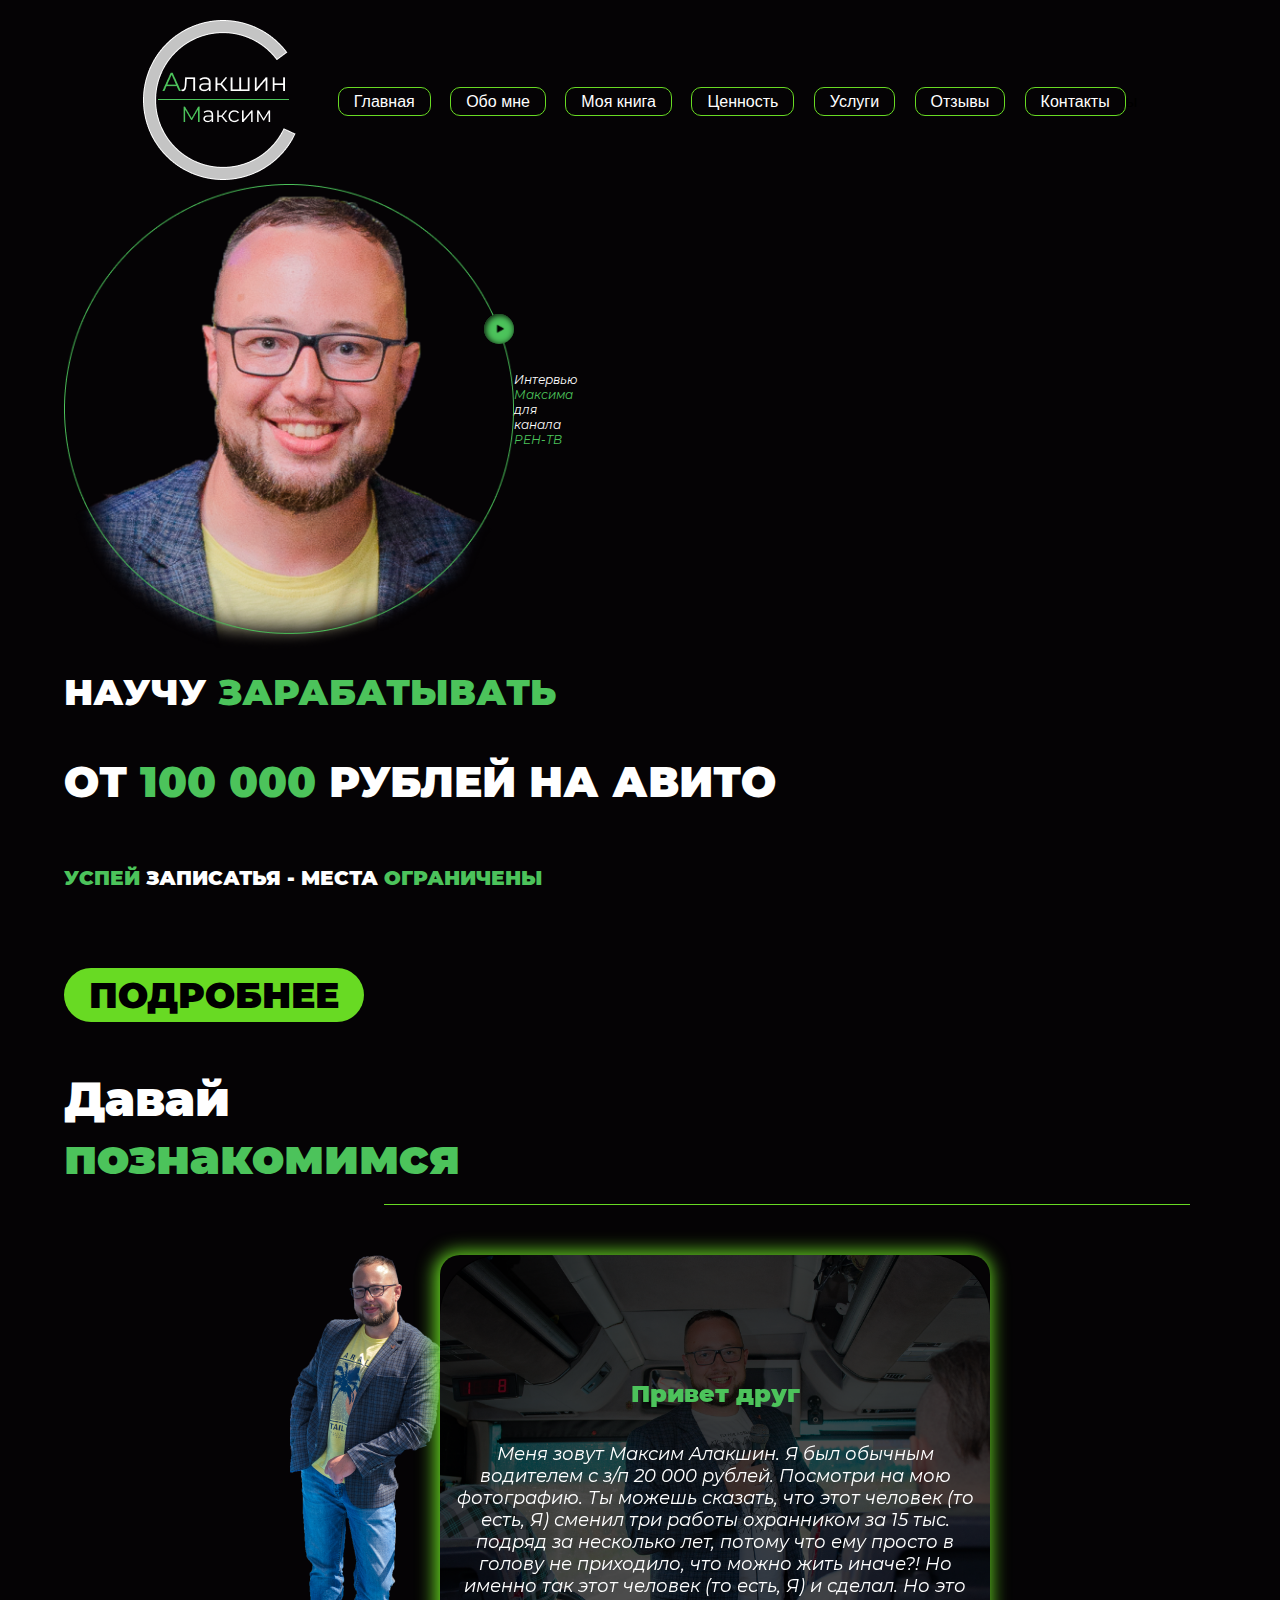
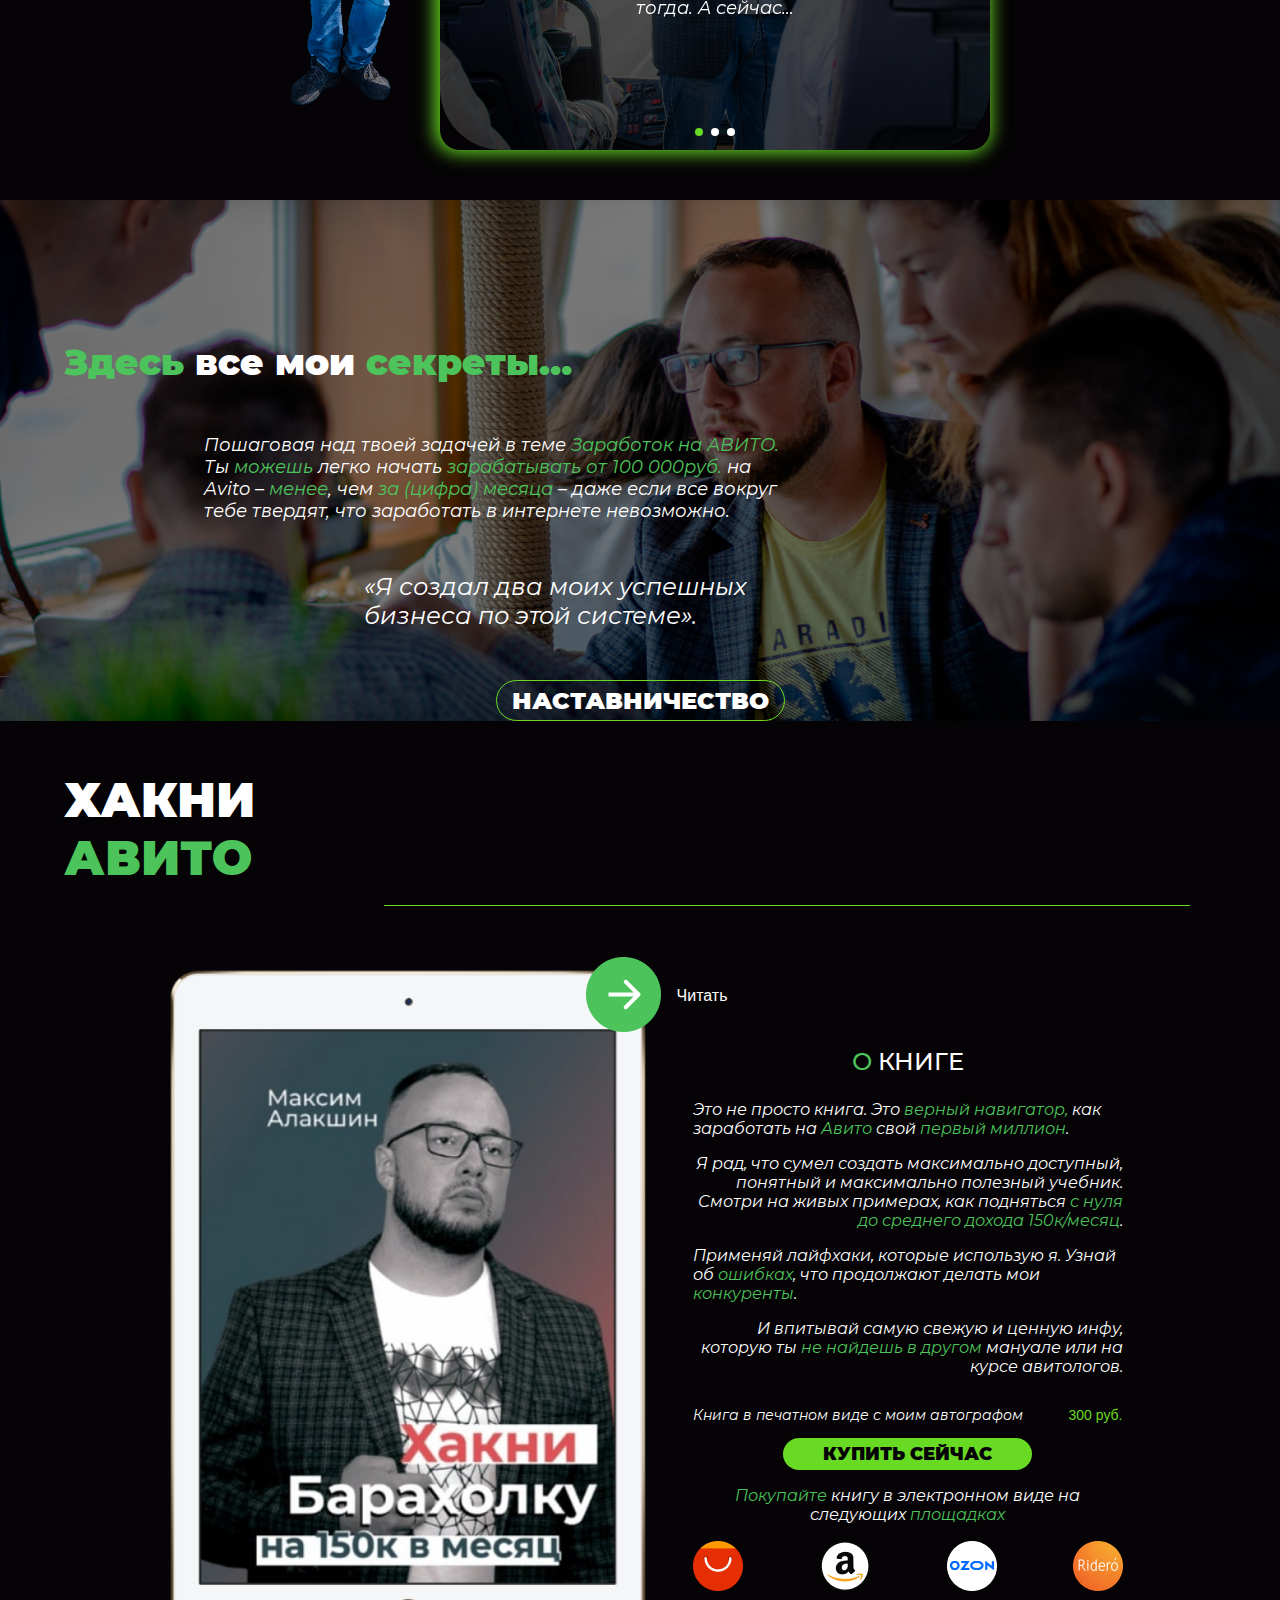
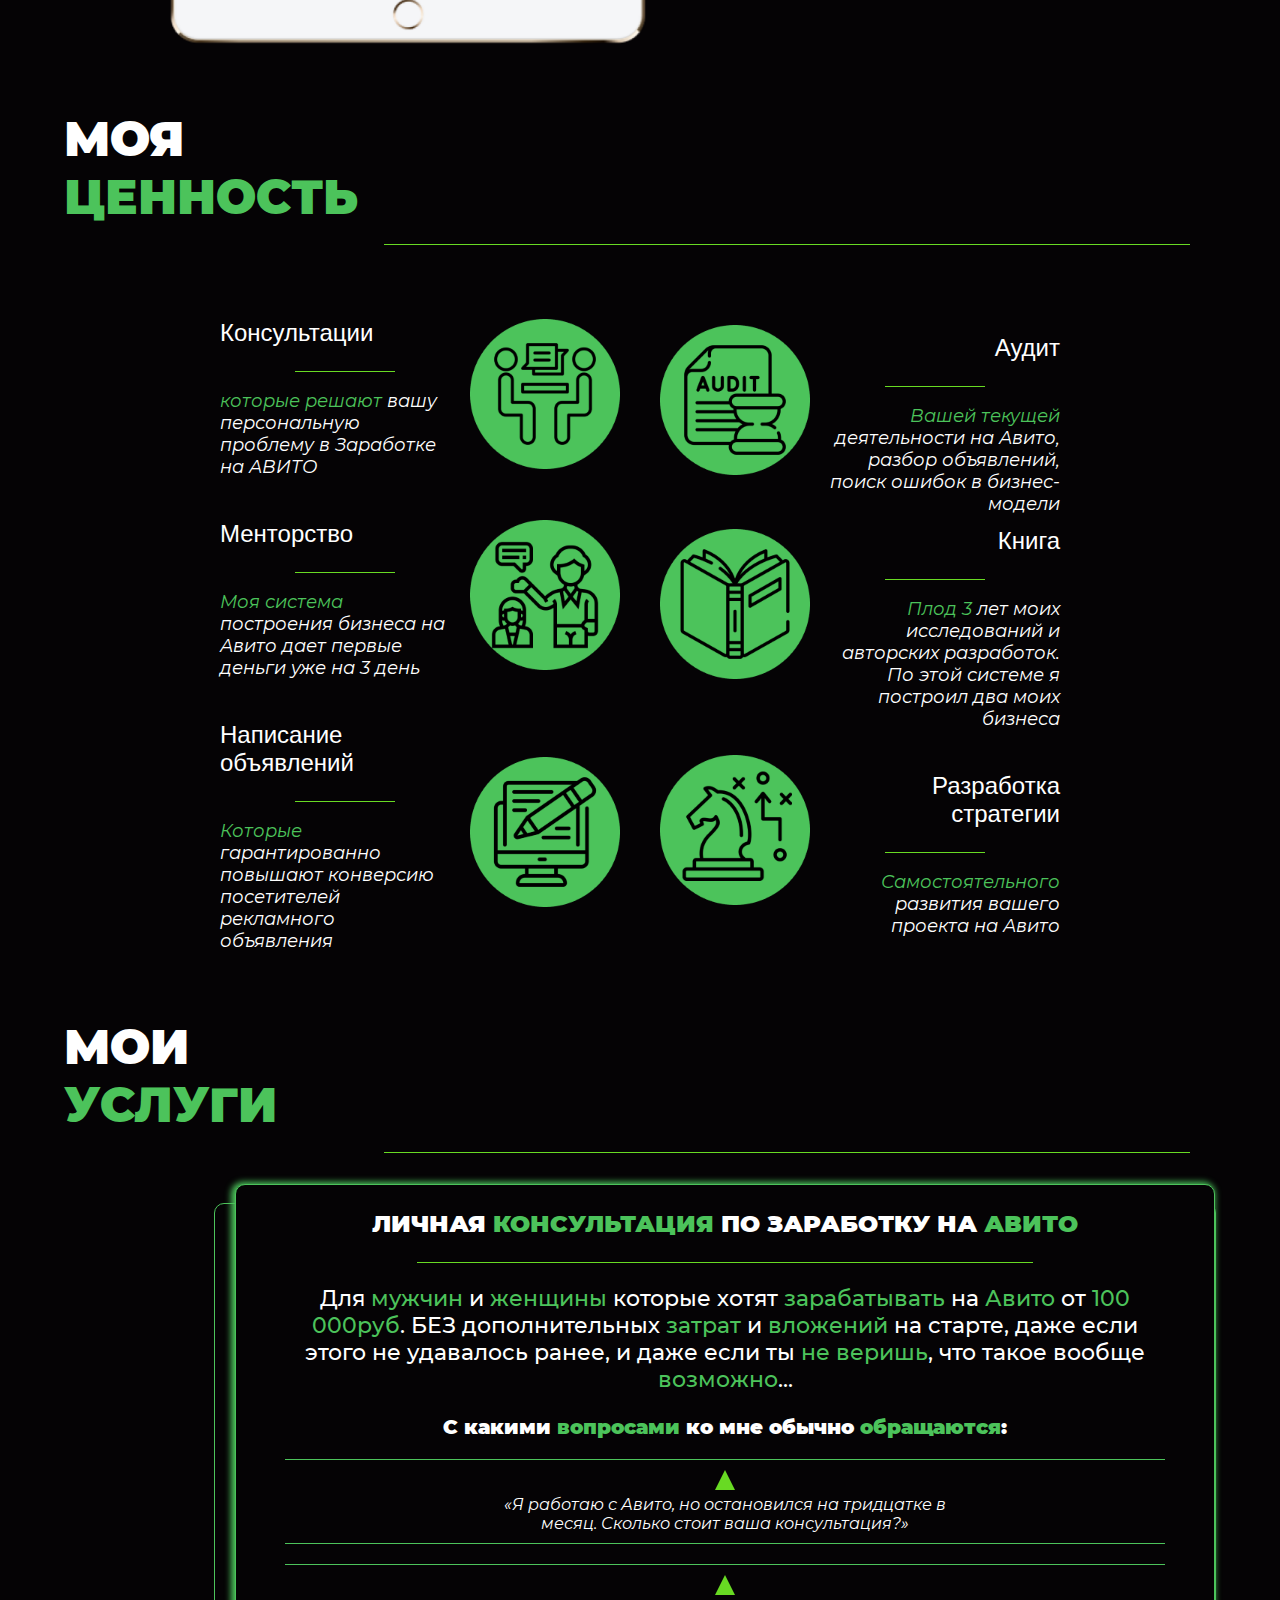
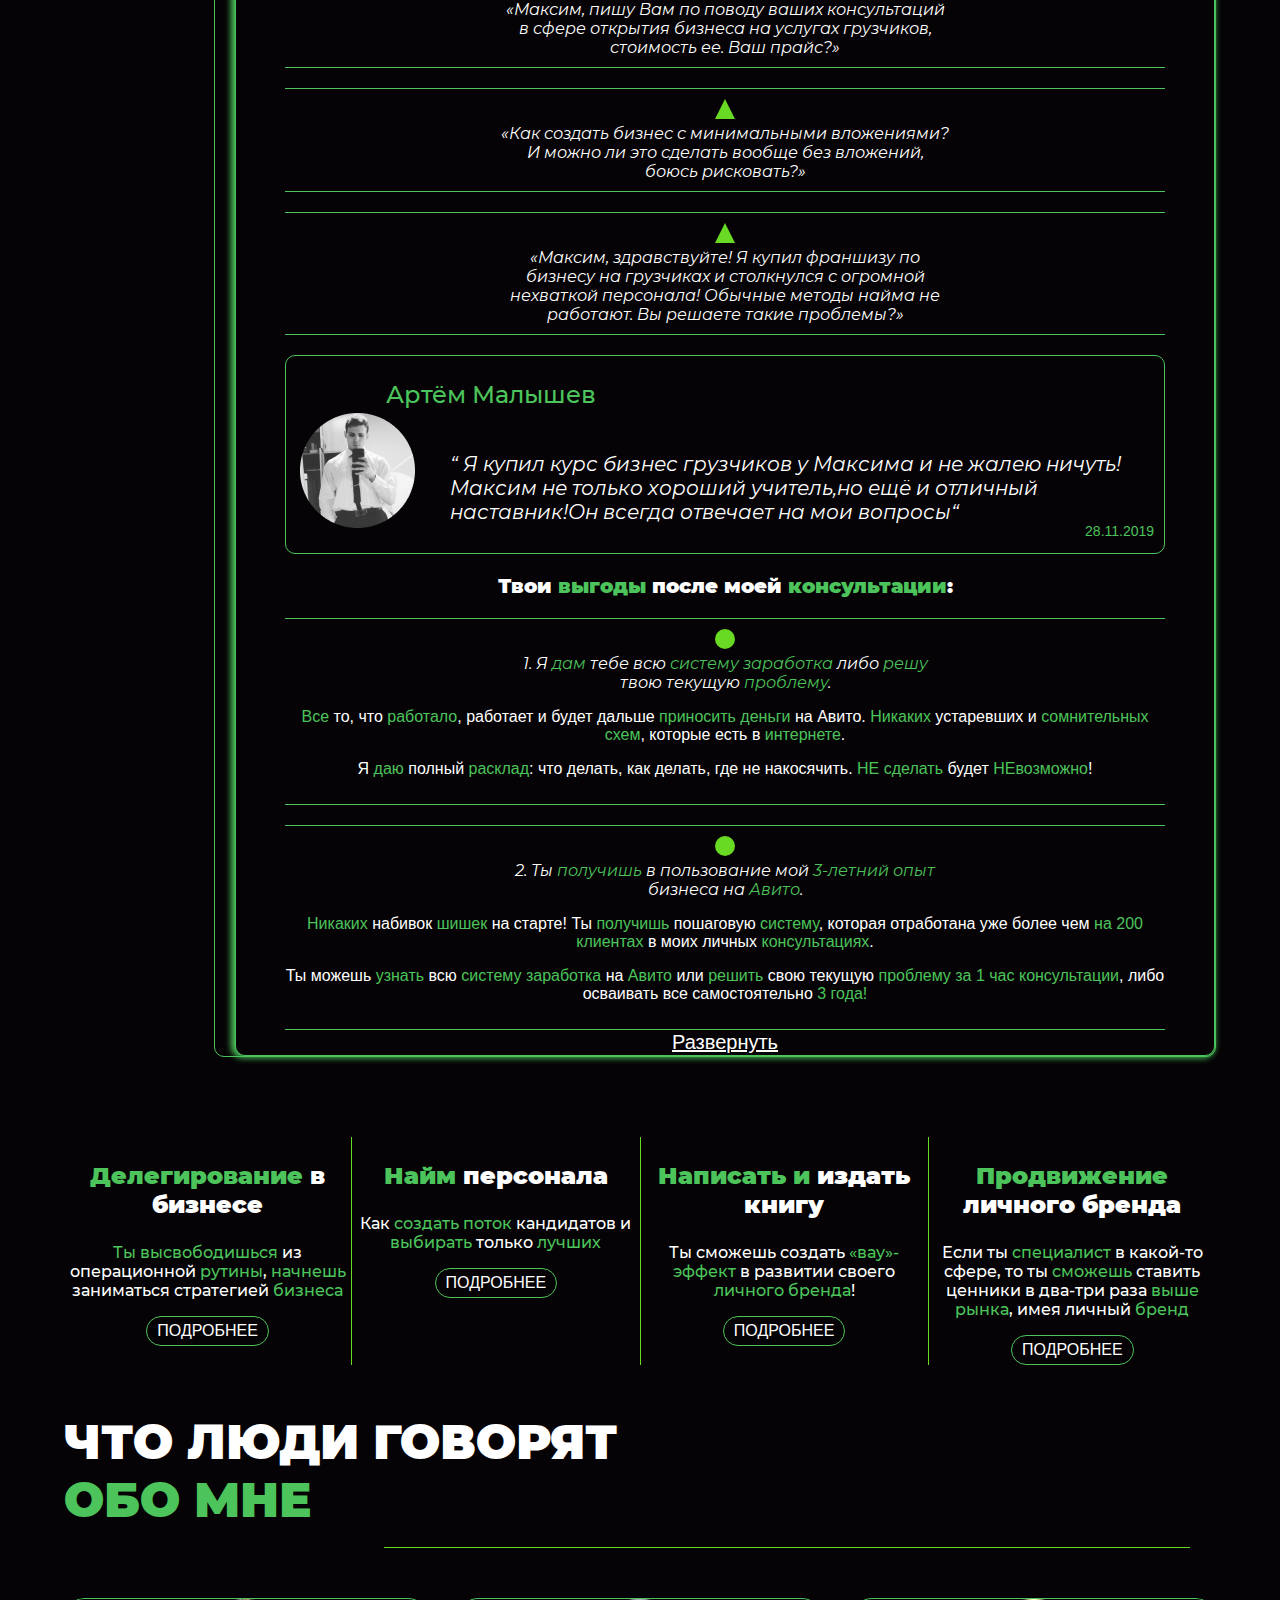
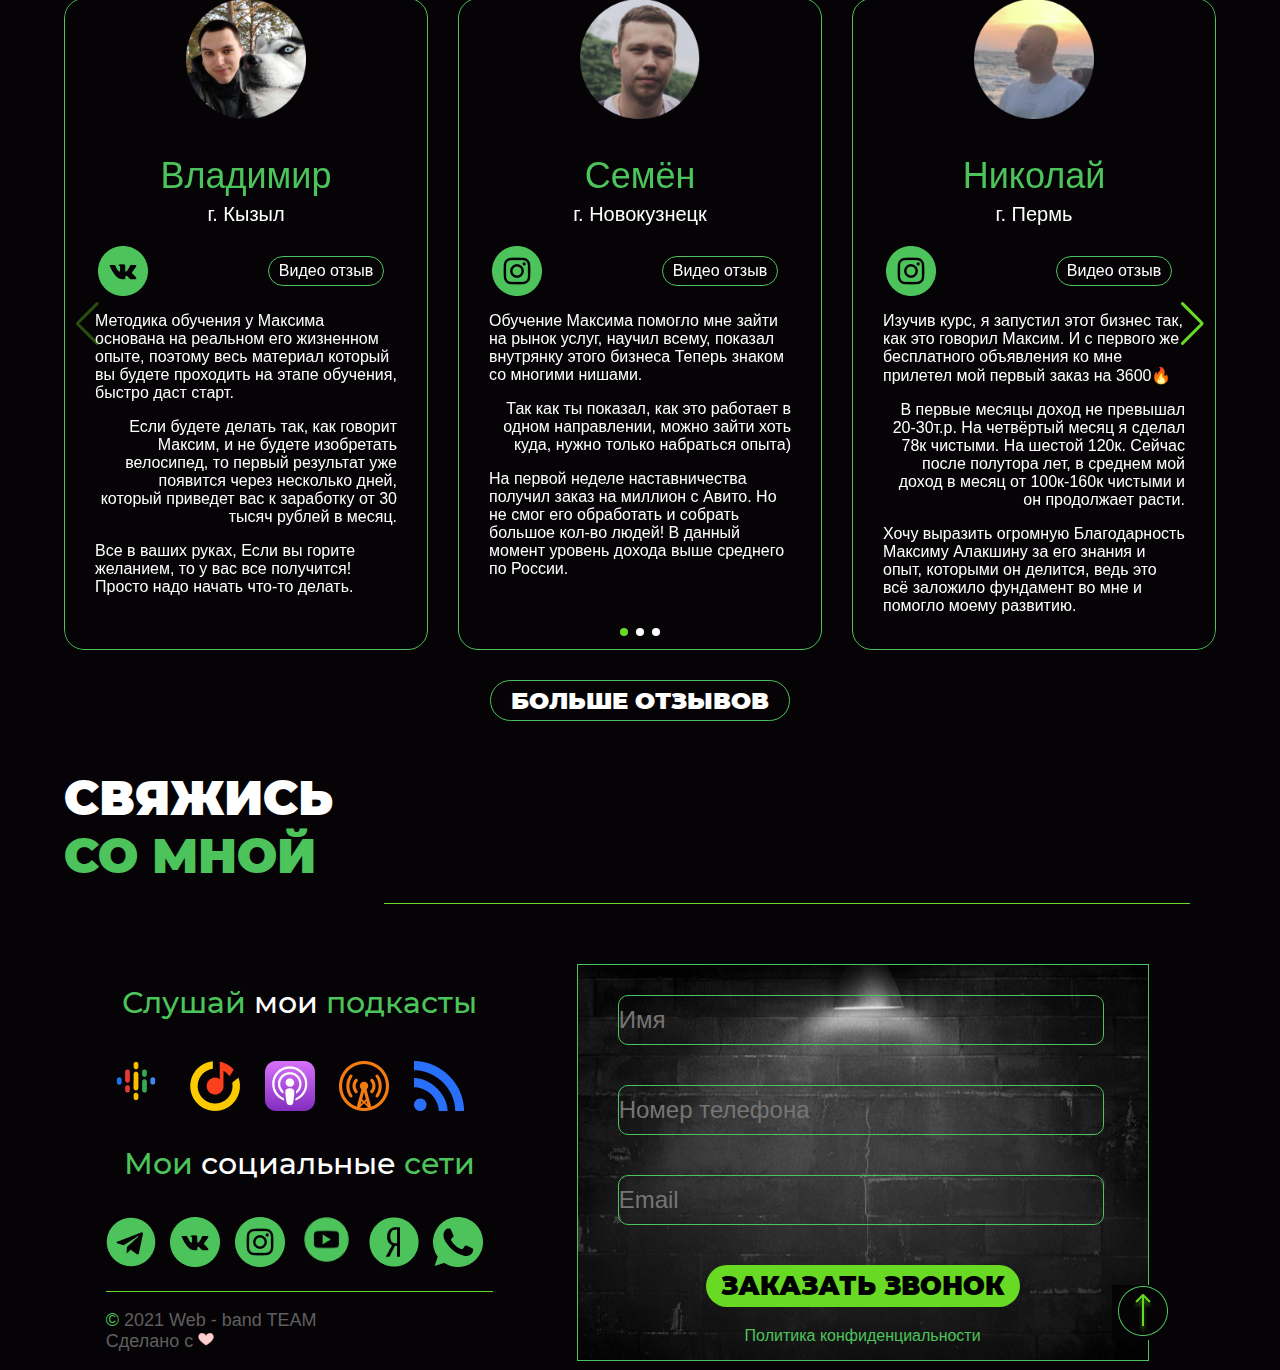
==== Avitolog/index.html @ 94fa3d36 "Add files via upload" ====
<!DOCTYPE html>
<html lang="ru">
<head>
  <meta charset="UTF-8">
  <meta http-equiv="X-UA-Compatible" content="IE=edge">
  <meta name="viewport" content="width=device-width, initial-scale=1.0">
  <link rel="stylesheet" href="./css/style.css">
  <link rel="stylesheet" href="./libs/swiper-first/swiper-min.css">
  <title>Максим Алакшин</title>
</head>
<body>

  <!-- header -->
  <header class="header">
    <div class="container">
      <div class="header__wrapper">
        <div class="header__logo">
          <img src="./images/header/Logo.png" alt="">
        </div>
        <div class="header__links">
          <a href="#hero" class="header__link">Главная</a>
          <a href="#acquaintance" class="header__link">Обо мне</a>
          <a href="#book" class="header__link">Моя книга</a>
          <a href="#value" class="header__link">Ценность</a>
          <a href="#proffer" class="header__link">Услуги</a>
          <a href="#feedback" class="header__link">Отзывы</a>
          <a href="#form" class="header__link">Контакты</a>ы
        </div>
      </div>
      <div class="header__wrap">
        <div class="header__wrap-logo">
          <p class="header__wrap-name">
            <span class="green-text">А</span>лакшин
          </p>
          <p class="header__wrap-surname">
            <span class="green-text">М</span>аксим
          </p>
        </div>
        <div class="burger">
          <span class="burger__line burger__line__first"></span>
          <span class="burger__line burger__line__second"></span>
          <span class="burger__line burger__line__third"></span>
          <span class="burger__line burger__line__fourth"></span>
        </div>
      </div>
    </div>
  </header>
  <!-- header -->

  <!-- burger-menu -->
  <div class="burger-menu">
    <div class="burger-menu__list">
      <a href="#hero" class="burger-menu__link">Главная</a>
      <a href="#acquaintance" class="burger-menu__link">Обо мне</a>
      <a href="#book" class="burger-menu__link">Моя книга</a>
      <a href="#value" class="burger-menu__link">Ценность</a>
      <a href="#proffer" class="burger-menu__link">Услуги</a>
      <a href="#feedback" class="burger-menu__link">Отзывы</a>
      <a href="#form" class="burger-menu__link">Контакты</a>
    </div>
  </div>
  <!-- burger-menu -->

  <!-- hero -->
  <section class="hero" id="hero">
    <div class="container">
      <div class="hero__wrapper">
        <div class="hero__content">
          <p class="hero__content-title">
            Научу <span class="green-text">зарабатывать</span> 
          </p>
          <p class="hero__content-subtitle">
            ОТ <span class="green-text">100 000</span> рублей 
            на авито
          </p>
          <p class="hero__content-text">
            <span class="green-text">Успей</span> ЗАПИСАТЬЯ - места
            <span class="green-text">ограничены</span>
          </p>
          <button class="hero__content-btn">
            ПОДРОБНЕЕ
          </button>
        </div>
        <div class="hero__images">
          <div class="hero__img">
            <div class="hero__img-maks">
              <img src="./images/hero/Лицо максима (2).png" alt="Максим">
              <button class="play-btn">
                <!-- sadasddasd -->
                <a href="https://www.youtube.com/watch?v=5EGtPdVluTA" target="_blank" class="play-btn-link">
                  <img src="./images/hero/play_hero.svg" alt="play">
                </a>
              </button>
            </div>
            <div class="hero__img-explanation">
              <p class="hero__img-text">Интервью <span class="green-text">Максима</span>
                для канала <span class="green-text">РЕН-ТВ</span>
              </p>
            </div>
          </div>
        </div>
      </div>
    </div>
  </section>
  <!-- hero -->
  
  <!-- acquaintance -->
  <section class="acquaintance" id="acquaintance">
    <div class="container">
      <p class="acquaintance__title">
        Давай <br> <span class="green-text">познакомимся</span>
      </p>
      <div class="acquaintance__title-line"></div>
      <div class="acquaintance__wrapper">
        <div class="acquaintance__img">
          <img src="./images/acquaintance/Максим во весь рост.png" alt="">
        </div>
        <div class="acquaintance__swiper">
          <div class="swiper mySwiper1">
            <div class="swiper-wrapper">
              <div class="swiper-slide">
                <div class="swiper-slide__content">
                  <img src="./images/swiper1/Максон.png" alt="">
                  <p class="hello">Привет друг</p>
                  <p class="hello-text">
                    Меня зовут Максим Алакшин. 
                    Я был обычным водителем с з/п 
                    20 000 рублей. Посмотри на мою фотографию. 
                    Ты можешь сказать, что этот человек (то есть, Я) 
                    сменил три работы охранником за 15 тыс. подряд 
                    за несколько лет, потому что ему просто в голову 
                    не приходило, что можно жить иначе?! Но именно 
                    так этот человек (то есть, Я) и сделал.
                    Но это тогда. А сейчас…
                  </p>
                </div>
              </div>
              <div class="swiper-slide">
                <div class="swiper-slide__content">
                  <img src="./images/swiper1/Максон.png" alt="">
                  <p class="hello">А, сейчас</p>
                  <p class="hello-text">
                    Я предприниматель-практик и основатель компании «GruzOff», 
                    которая специализируется на услугах грузчиков.
                    Мой доход свыше 150 000 рублей в месяц.
                    У меня школа Заработка на АВИТО. Сейчас я 
                    умею выводить учеников на первые деньги уже 
                    на 3 день обучения. Результаты, которых достигают 
                    мои ученики, – заработок от 100 000руб. на Avito.
                  </p>
                </div>
              </div>
              <div class="swiper-slide">
                <div class="swiper-slide__content">
                  <img src="./images/swiper1/Максон.png" alt="">
                  <p class="hello">Я поделюсь с тобой всем, <br> что я знаю…</p>
                  <p class="hello-text">
                    Методами заработка на Авито я 
                    готов поделиться со всеми желающими. 
                    Ты можешь выбраться из любой жизненной 
                    ситуации, находясь в своем городе. Как 
                    и я выбрался однажды из нищеты. Для этого 
                    тебе понадобится только выход в интернет 
                    и любовь к деньгам (но кто их не любит, верно?)
                    Ниже на моем сайте ты узнаешь обо всем, что я предлагаю.
                  </p>
                </div>
              </div>
            </div>
            <div class="swiper-pagination"></div>
          </div>
        </div>
      </div>
    </div>
  </section>
  <!-- acquaintance -->

  <!-- secret -->
  <section class="secret">
    <div class="container">
      <div class="secret__wrapper">
        <p class="secret__title"><span class="green-text">Здесь </span>
          все мои<span class="green-text"> секреты…</span>
        </p>
        <p class="secret__text">
          Пошаговая  над
          твоей задачей в теме<span class="green-text"> Заработок на АВИТО. </span>
          Ты <span class="green-text">можешь</span> легко начать
          <span class="green-text"> зарабатывать от 100 000руб.</span> на
          Avito – <span class="green-text">менее</span>, чем
          <span class="green-text">за (цифра) месяца </span>
          – даже если все вокруг тебе твердят,
          что заработать в интернете невозможно.
        </p>
        <p class="secret__subtext">
          «Я создал два моих успешных бизнеса по этой системе».
        </p>
        <button class="secret__btn">
          <a href="https://vk.com/maksim_alakshin" target="_blank">НАСТАВНИЧЕСТВО</a>
        </button>
      </div>
    </div>
  </section>
  <!-- secret -->

  <!-- book -->
  <section class="book" id="book">
    <div class="container">
      <p class="book__title">ХАКНИ
        <span class="green-text"> АВИТО</span>
      </p>
      <div class="book__title-line"></div>
      <div class="book__wrapper">
        <div class="book__wrapper-img">
          <img src="./images/book/Книга.png" alt="Книга">
          <div class="book__wrapper-read">
            <button class="book__wrapper-read-btn">
              <a href="https://ridero.ru/books/widget/khakni_barakholku_na_150k_v_mesyac/#freeText" target="_blank">
                <img src="./images/book/читать.png" alt="Читать">
              </a>
            </button>
            <p class="book__wrapper-read-text">
              Читать
            </p>
          </div>
        </div>
        <div class="book__content">
          <p class="book__content-title">
            <span class="green-text">О</span> книге
          </p>
          <p class="book__content-text text-left">
            Это не просто книга.
            Это <span class="green-text">верный навигатор,</span> 
            как заработать на <span class="green-text">Авито</span> 
            свой <span class="green-text">первый миллион</span>.
          </p>
          <p class="book__content-text text-right">
            Я рад, что сумел создать максимально
            доступный, понятный и максимально полезный
            учебник. Смотри на живых примерах, как
            подняться <span class="green-text">с нуля до среднего дохода 150к/месяц</span>. 
          </p>
          <p class="book__content-text text-left">
            Применяй лайфхаки, которые использую
            я. Узнай об <span class="green-text">ошибках</span>, что продолжают
            делать мои <span class="green-text">конкуренты</span>. 
          </p>
          <p class="book__content-text text-right">
            И впитывай самую свежую и ценную инфу,
            которую ты <span class="green-text">не найдешь в другом</span> мануале
            или на курсе авитологов.
          </p>
          <div class="book__offer">
            <p class="book__offer-text">
              Книга в печатном виде с моим автографом
            </p>
            <p class="book__offer-price">
              300 руб.
            </p>
          </div>
          <button class="book__content-btn">
            <a href="https://vk.com/maksim_alakshin" target="_blank" class="book__content-link">КУПИТЬ СЕЙЧАС</a>
          </button>
          <p class="book__content-proposal">
            <span class="green-text">Покупайте </span>книгу в электронном виде на следующих <span class="green-text">площадках </span>
          </p>
          <div class="book__content-social">
            <a href="https://aliexpress.ru/item/1005003367926683.html?sku_id=12000025451549996&trace=wwwdetail2mobilesitedetail" class="social" target="_blank">
              <img src="./images/book/1.png" alt="">
            </a>
            <a href="https://www.amazon.com/dp/B09HTYXGV9" class="social" target="_blank">
              <img src="./images/book/2.png" alt="">
            </a>
            <a href="https://www.ozon.ru/product/hakni-baraholku-na-150k-v-mesyats-343738023/?sh=VFrTakvO&utm_campaign=productpage_link&utm_medium=share_button&utm_source=smm" class="social" target="_blank">
              <img src="./images/book/3.png" alt="">
            </a>
            <a href="https://ridero.ru/books/khakni_barakholku_na_150k_v_mesyac/#.YV7QYRmwU6U.telegram" class="social" target="_blank">
              <img src="./images/book/4.png" alt="">
            </a>
          </div>
        </div>
      </div>
    </div>
  </section>
  <!-- book -->

  <!-- value -->
  <section class="value" id="value">
    <div class="container">
      <p class="value__title">Моя
        <span class="green-text"> ценность</span>
      </p>
      <div class="value__title-line"></div>
      <div class="value__wrapper">
        <div class="value__left">
          <div class="value__content">
            <div class="value__texts">
              <p class="value__subtitle">
                Консультации
              </p>
              <div class="value__line"></div>
              <p class="value__left-text">
                <span class="green-text">которые решают </span>вашу персональную
                проблему в Заработке на АВИТО
              </p>
            </div>
            <div class="value__left-img">
              <img src="./images/value/p1.png" alt="log">
            </div>
          </div>
          <div class="value__content">
            <div class="value__texts">
              <p class="value__subtitle">
                Менторство
              </p>
              <div class="value__line"></div>
              <p class="value__left-text">
                <span class="green-text">Моя система </span>построения бизнеса 
                на Авито дает первые деньги уже на 3 день
              </p>
            </div>
            <div class="value__left-img">
              <img src="./images/value/p2.png" alt="log">
            </div>
          </div>
          <div class="value__content">
            <div class="value__texts">
              <p class="value__subtitle">
                Написание объявлений
              </p>
              <div class="value__line"></div>
              <p class="value__left-text">
                <span class="green-text">Которые</span> гарантированно повышают конверсию 
                посетителей рекламного объявления
              </p>
            </div>
            <div class="value__left-img">
              <img src="./images/value/p3.png" alt="log">
            </div>
          </div>
        </div>
        <div class="value__right">
          <div class="value__reverse">
            <div class="value__texts">
              <p class="value__subtitle reverse-subtitle">
                Аудит
              </p>
              <div class="value__line"></div>
              <p class="value__reverse-text">
                <span class="green-text">Вашей текущей</span> деятельности на Авито, 
                разбор объявлений, поиск ошибок в бизнес-модели
              </p>
            </div>
            <div class="value__reverse-img">
              <img src="./images/value/p4.png" alt="log">
            </div>
          </div>
          <div class="value__reverse value__reverse-book">
            <div class="value__texts">
              <p class="value__subtitle reverse-subtitle">
                Книга
              </p>
              <div class="value__line"></div>
              <p class="value__reverse-text">
                <span class="green-text">Плод 3</span> лет моих исследований и авторских разработок. 
                По этой системе я построил два моих бизнеса 
              </p>
            </div>
            <div class="value__reverse-img">
              <img src="./images/value/p5.png" alt="log">
            </div>
          </div>
          <div class="value__reverse">
            <div class="value__texts">
              <p class="value__subtitle reverse-subtitle">
                Разработка <br>
                стратегии
              </p>
              <div class="value__line"></div>
              <p class="value__reverse-text">
                <span class="green-text">Самостоятельного</span> развития вашего проекта на Авито
              </p>
            </div>
            <div class="value__reverse-img">
              <img src="./images/value/p6.png" alt="log">
            </div>
          </div>
        </div>
      </div>
    </div>
  </section>
  <!-- value -->

  <!-- proffer -->
  <section class="proffer" id="proffer">
    <div class="container">
      <p class="proffer__title">Мои
        <span class="green-text"> услуги</span>
      </p>
      <div class="proffer__title-line"></div>
      <div class="proffer__fons">
        <div class="proffer__fons-backdrop">
          <div class="proffer__fons-front">
            <div class="front__wrapper">
              <p class="front__title">
                Личная <span class="green-text">консультация</span> по заработку на <span class="green-text">АВИТО</span>
              </p>
              <div class="front__title-line"></div>
              <p class="front__subtitle">
                Для <span class="green-text">мужчин</span> и <span class="green-text">женщины</span> которые хотят
                <span class="green-text">зарабатывать</span> на <span class="green-text">Авито</span> от <span class="green-text">100 000руб</span>.
                БЕЗ дополнительных <span class="green-text">затрат</span> и <span class="green-text">вложений</span> на
                старте, даже если этого не удавалось ранее,
                и даже если ты <span class="green-text">не веришь</span>, что такое вообще
                <span class="green-text">возможно</span>...
              </p>
              <p class="front__doptext">
                С какими <span class="green-text">вопросами</span> ко мне обычно <span class="green-text">обращаются</span>:
              </p>
              <div class="front__point">
                <div class="front__point-triangle"></div>
                <p class="front__point-text">
                  «Я работаю с Авито, но остановился
                  на тридцатке в месяц. Сколько стоит ваша консультация?»
                </p>
              </div>
              <div class="front__point">
                <div class="front__point-triangle"></div>
                <p class="front__point-text">
                  «Максим, пишу Вам по поводу ваших
                  консультаций в сфере открытия бизнеса
                  на услугах грузчиков, стоимость ее. Ваш прайс?»
                </p>
              </div>
              <div class="front__point">
                <div class="front__point-triangle"></div>
                <p class="front__point-text">
                  «Как создать бизнес с минимальными вложениями?
                  И можно ли это сделать вообще без вложений, боюсь рисковать?»
                </p>
              </div>
              <div class="front__point">
                <div class="front__point-triangle"></div>
                <p class="front__point-text">
                  «Максим, здравствуйте! Я купил
                  франшизу по бизнесу на грузчиках и столкнулся
                  с огромной нехваткой персонала! Обычные методы
                  найма не работают. Вы решаете такие проблемы?»
                </p>
              </div>
              <div class="front__cart">
                <p class="front__cart-title">
                  <span class="green-text">Артём Малышев</span>
                </p>
                <div class="front__cart-wrap">
                  <div class="wrap-img">
                    <img src="./images/proffer/Артём.png" alt="Ученик">
                  </div>
                  <p class="wrap-text">
                    “ Я купил курс бизнес грузчиков у 
                    Максима и не жалею ничуть! Максим 
                    не только хороший учитель,но ещё 
                    и отличный наставник!Он всегда 
                    отвечает на мои вопросы“
                  </p>
                </div>
                <p class="front__cart-date">
                  <span class="green-text">28.11.2019</span>
                </p>
              </div>
              <p class="front__doptext">
                Твои <span class="green-text">выгоды</span> после моей <span class="green-text">консультации</span>:
              </p>
              <div class="front__point">
                <div class="front__point-circle"></div>
                <p class="front__point-text">
                  1. Я <span class="green-text">дам</span> тебе всю <span class="green-text">систему 
                    заработка</span> либо <span class="green-text">решу</span> твою текущую <span class="green-text">проблему</span>.
                </p>
                <p class="front__point-subtext">
                  <span class="green-text">Все</span> то, что <span class="green-text">работало</span>, работает и будет дальше 
                  <span class="green-text">приносить деньги</span> на Авито. <span class="green-text">Никаких</span> устаревших 
                  и <span class="green-text">сомнительных схем</span>, которые есть в <span class="green-text">интернете</span>.
                </p>
                <p class="front__point-subtext">
                  Я <span class="green-text">даю</span> полный <span class="green-text">расклад</span>: что делать, 
                  как делать, где не накосячить. 
                  <span class="green-text">НЕ сделать</span> будет <span class="green-text">НЕвозможно</span>!
                </p>
              </div>
              <div class="front__point"> 
                <!-- no watch -->
                <div class="front__point-circle"></div>
                <p class="front__point-text">
                  2.  Ты <span class="green-text">получишь</span> в пользование
                   мой <span class="green-text">3-летний опыт</span> бизнеса на <span class="green-text">Авито</span>.
                </p>
                <p class="front__point-subtext">
                  <span class="green-text">Никаких</span> набивок <span class="green-text">шишек</span> на старте! 
                  Ты <span class="green-text">получишь</span> пошаговую <span class="green-text">систему</span>, которая 
                  отработана уже более чем <span class="green-text">на 200 клиентах </span>
                  в моих личных <span class="green-text">консультациях</span>.
                </p>
                <p class="front__point-subtext">
                  Ты можешь <span class="green-text">узнать</span> всю <span class="green-text">систему заработка</span> на 
                  <span class="green-text">Авито</span> или <span class="green-text">решить</span> свою текущую <span class="green-text">проблему за 
                    1 час консультации</span>, либо осваивать все 
                  самостоятельно <span class="green-text">3 года!</span>
                </p>
              </div>
              <div class="front__point-nowatch no-watch">
                <div class="front__point"> 
                  <!-- no watch -->
                  <div class="front__point-circle"></div>
                  <p class="front__point-text">
                    3. <span class="green-text">Запуск</span> бизнеса <span class="green-text">с нуля</span>.
                  </p>
                  <p class="front__point-subtext">
                    <span class="green-text">Для</span> самых <span class="green-text">целеустремленных</span>. Оговаривается <span class="green-text">отдельно</span>. 
                    Я <span class="green-text">готов</span> тебя <span class="green-text">провести за руку</span> от момента, когда у 
                    тебя нет ничего, кроме чистого энтузиазма, <span class="green-text">до момента</span>, 
                    в котором у тебя <span class="green-text">есть свой бизнес</span> на Авито и <span class="green-text">100 000 тыс</span>. 
                    в месяц.
                  </p>
                </div>
                <div class="front__cart">
                  <!-- no watch -->
                  <p class="front__cart-title">
                    <span class="green-text">Николай Баталов</span>
                  </p>
                  <div class="front__cart-wrap">
                    <div class="wrap-img">
                      <img src="./images/proffer/Коля.png" alt="Ученик">
                    </div>
                    <p class="wrap-text">
                      Покупал Консультацию у Максима. 
                      Он дал полезные советы и рекомендации, 
                      которых вы не найдёте в интернете, 
                      грамотно все объяснил и поделился 
                      своим опытом ведения бизнеса.
                    </p>
                  </div>
                  <p class="front__cart-date">
                    <span class="green-text">16.03.2021</span>
                  </p>
                </div>
                <p class="front__doptext">
                  Я <span class="green-text">привлек с Avito </span>более миллиона <span class="green-text">горячих лидов</span>
                </p>
                <div class="front__point"> 
                  <!-- no watch -->
                  <p class="front__point-subtext">
                    Я <span class="green-text">начинал с нуля</span>. Мне смешно <span class="green-text">вспоминать</span>, 
                    но я <span class="green-text">работал охранником</span> за 10 тыс. рублей. 
                    <span class="green-text">Сменил</span> три <span class="green-text">должности охранника</span> за <span class="green-text">несколько 
                      лет</span>. Не знаю, как <span class="green-text">выживал</span>, у меня не было в 
                    кармане <span class="green-text">ни копейки</span>. Но <span class="green-text">3 года назад</span> я смог 
                    сделать прорыв и создать <span class="green-text">свое дело!</span>
                  </p>
                  <p class="front__point-subtext">
                    Я <span class="green-text">создал агенство</span> по услугам грузчиков и 
                    вывозу мусора. И я <span class="green-text">создал свой бизнес</span> через 
                    <span class="green-text">Авито</span>! <span class="green-text">Профессионал-самоучка</span>, осваивал работу <span class="green-text">на 
                      Авито</span> с самих азов. <span class="green-text">Набивал шишки</span>, делал работу 
                    над ошибками, <span class="green-text">вел авторские разработки</span>.
                  </p>
                </div>
                <p class="front__doptext">
                  <span class="green-text">За</span> эти <span class="green-text">3 года</span> у меня уже <span class="green-text">есть</span>:
                </p>
                <div class="front__point"> 
                  <!-- no watch -->
                  <div class="front__point-square"></div>
                  <p class="front__point-text">
                    <span class="green-text">Два работающих бизнеса</span>: 
                    агенство по услугам <span class="green-text">грузчиков</span> и <span class="green-text">школа</span> Заработка на <span class="green-text">АВИТО</span>
                  </p>
                </div>
                <div class="front__point"> 
                  <!-- no watch -->
                  <div class="front__point-square"></div>
                  <p class="front__point-text">
                    <span class="green-text">Лучший</span> нишевый <span class="green-text">канал</span> на <span class="green-text">Youtube</span> в теме <span class="green-text">бизнес на грузчиках</span>
                  </p>
                </div>
                <div class="front__point"> 
                  <!-- no watch -->
                  <div class="front__point-square"></div>
                  <p class="front__point-text">
                    За <span class="green-text">все время</span> работы я <span class="green-text">привлек</span> уже 
                    <span class="green-text">более миллиона</span> горячих лидов с <span class="green-text">Авито!</span>
                  </p>
                </div>
                <div class="front__point"> 
                  <!-- no watch -->
                  <p class="front__point-subtext">
                    И <span class="green-text">что</span> же я <span class="green-text">предлагаю?</span> Я предлагаю 
                    тебе <span class="green-text">обучение</span> на моем <span class="green-text">личном опыте </span>
                    и мои самые <span class="green-text">эффективные методы</span> работы на <span class="green-text">Авито!</span>
                  </p>
                  <p class="front__point-subtext">
                    <span class="green-text">Внизу</span> сайта ты <span class="green-text">найдешь отзывы</span> от моих <span class="green-text">учеников</span>.
                  </p>
                </div>
                <p class="front__doptext">
                  <span class="green-text">Что</span> входит в <span class="green-text">услугу?</span>
                </p>
                <div class="front__point"> 
                  <!-- no watch -->
                  <div class="front__point-triangle"></div>
                  <p class="front__point-text">
                    <span class="green-text">Разбор</span> твоей текущей <span class="green-text">ситуации/проблемы</span>
                  </p>
                </div>
                <div class="front__point"> 
                  <!-- no watch -->
                  <div class="front__point-triangle"></div>
                  <p class="front__point-text">
                    <span class="green-text">Решение</span> твоей текущей <span class="green-text">проблемы</span>, либо 
                    <span class="green-text">адаптация</span> системы <span class="green-text">заработка на Авито</span> 
                    конкретно под тебя <span class="green-text">без лишних действий</span> 
                    и лишних <span class="green-text">движений.</span>
                  </p>
                </div>
                <div class="front__point"> 
                  <!-- no watch -->
                  <div class="front__point-triangle"></div>
                  <p class="front__point-text">
                    <span class="green-text">Первые</span> действия <span class="green-text">сделаем</span> прямо на <span class="green-text">консультации</span>.
                    <span class="green-text">Это</span> будет своеобразный <span class="green-text">пинок</span>, плюс ты <span class="green-text">убедишься</span>, 
                    что <span class="green-text">система работает. После</span> этого ты больше <span class="green-text">НЕ 
                      захочешь НЕ делать.</span> Убьем прокрастинацию еще 
                    в самом зародыше!
                  </p>
                </div>
                <div class="front__cart">
                  <!-- no watch -->
                  <p class="front__cart-title">
                    <span class="green-text">Сергей Чернышенко</span>
                  </p>
                  <div class="front__cart-wrap">
                    <div class="wrap-img">
                      <img src="./images/proffer/Серёга.png" alt="Ученик">
                    </div>
                    <p class="wrap-text">
                      Хочу поблагодарить Максима за консультацию. 
                      Разобрали с ним интересующие вопросы. 
                      Все объяснил и рассказал очень подробно и доходчиво.
                      Всем РЕКОМЕНДУЮ!!!
                    </p>
                  </div>
                  <p class="front__cart-date">
                    <span class="green-text">11.08.2021</span>
                  </p>
                </div>
                <p class="front__doptext">
                  Как <span class="green-text">проверить</span> есть ли у тебя такая <span class="green-text">проблема</span>?
                </p>
                <div class="front__point"> 
                  <!-- no watch -->
                  <div class="front__point-circle"></div>
                  <p class="front__point-text">
                    Ты хочешь уйти с найма
                  </p>
                </div>
                <div class="front__point"> 
                  <!-- no watch -->
                  <div class="front__point-circle"></div>
                  <p class="front__point-text">
                    Ты хочешь запустить новый источник дохода, 
                    который переплюнет доход с твоей текущей работы
                  </p>
                </div>
                <div class="front__point"> 
                  <!-- no watch -->
                  <div class="front__point-circle"></div>
                  <p class="front__point-text">
                    Ты предприниматель, который никогда 
                    не использовал Авито в своем бизнесе, 
                    не веришь, что это возможно, но хочешь 
                    попробовать
                  </p>
                </div>
                <div class="front__point"> 
                  <!-- no watch -->
                  <div class="front__point-circle"></div>
                  <p class="front__point-text">
                    У тебя затык в схеме заработка на Авито. 
                    Ты остановился на какой-то конкретной сумме, 
                    но дальше развитие не идет
                  </p>
                </div>
                <div class="front__point"> 
                  <!-- no watch -->
                  <div class="front__point-circle"></div>
                  <p class="front__point-text">
                    Ты мне доверяешь, и хочешь уметь то, что умею я
                  </p>
                </div>
                <div class="front__point"> 
                  <!-- no watch -->
                  <div class="front__point-circle"></div>
                  <p class="front__point-text">
                    Ты впечатлен, сколько денег я 
                    зарабатываю на Авито, и хочешь уметь так же…
                  </p>
                </div>
                <p class="front__title">
                  Если <span class="green-text">что-то</span> из этого списка <span class="green-text">о тебе</span>, то все 
                  <span class="green-text">решения</span> твоих проблем находятся <span class="green-text">в</span> моей <span class="green-text">консультации</span>
                </p>
                <div class="front__cart">
                  <!-- no watch -->
                  <p class="front__cart-title">
                    <span class="green-text">Кирилл Васильев</span>
                  </p>
                  <div class="front__cart-wrap">
                    <div class="wrap-img">
                      <img src="./images/proffer/Кирилл.png" alt="Ученик">
                    </div>
                    <p class="wrap-text">
                      Крутой спец! Один из тех, кто дает 
                      реальную практическую информацию. 
                      У Макса отличное менторство, 
                      всем рекомендую
                    </p>
                  </div>
                  <p class="front__cart-date ">
                    <span class="green-text">11.08.2021</span>
                  </p>
                </div>
                <p class="front__doptext">
                  Как <span class="green-text">записаться</span> на <span class="green-text">консультацию</span>
                </p>
                <div class="front__point"> 
                  <!-- no watch -->
                  <div class="front__point-square"></div>
                  <p class="front__point-text">
                    Напиши мне в (такая-то соц.сеть). 
                    В заголовке письма «Консультация». Ответь на 4 вопроса:
                  </p>
                  <p class="front__point-subtext">
                    1.  Как ты сейчас зарабатываешь деньги? <br>
                    2.  Текущая ситуация/проблема, которую хочется решить? <br>
                    3.  Какой результат ты хочешь получить от консультации? <br>
                    4.  Проходил ли ты раньше обучение по заработке <br>
                      на Авито и какие получил результаты?
                  </p>
                  <p class="front__point-subtext">
                    <span class="green-text">
                      Мы с тобой предварительно спишемся либо созвонимся, 
                      чтобы состыковаться по времени. Далее – я даю тебе 
                      результат на консультации.
                    </span>
                  </p>
                </div>
                <div class="front__point"> 
                  <!-- no watch -->
                  <div class="front__point-square"></div>
                  <p class="front__point-text">
                    <span class="green-text">Стоимость</span> консультации <br>
                    <span class="green-text">3.500</span> рублей за <span class="green-text">один час</span>
                  </p>
                </div>
                <button class="font__btn-write">
                  <a href="https://vk.com/maksim_alakshin" target="_blank" class="font__btn-link">
                    Написать в "Вконтакте"
                  </a>
                </button>
              </div>
              <button class="font__btn-open">
                Развернуть
              </button>
              <button class="font__btn-close">
                Свернуть
              </button>
            </div>
          </div>
        </div>
      </div>
    </div>
  </section>
  <!-- proffer -->

  <!-- info -->
  <section class="info">
    <div class="container">
      <div class="info__wrapper">
        <div class="info__cart info__cart__border-right">
          <p class="info__cart-title">
            <span class="green-text">Делегирование</span> 
            в бизнесе
          </p>
          <p class="info__cart-text">
            <span class="green-text">Ты высвободишься</span> из операционной <span class="green-text">рутины</span>, 
            <span class="green-text">начнешь</span> заниматься стратегией <span class="green-text">бизнеса</span>
          </p>
          <button class="info__cart-btn">
            <a href="https://vk.com/maksim_alakshin" target="_blank" class="btn-link">
              ПОДРОБНЕЕ
            </a>
          </button>
          <div class="info__cart-line"></div>
        </div>
        <div class="info__cart info__cart__border-right">
          <p class="info__cart-title">
            <span class="green-text">Найм</span>
            персонала
          </p>
          <p class="info__cart-text">
            Как <span class="green-text">создать поток</span> кандидатов 
            и <span class="green-text">выбирать</span> только <span class="green-text">лучших</span>
          </p>
          <button class="info__cart-btn">
            <a href="https://vk.com/maksim_alakshin" target="_blank" class="btn-link">
              ПОДРОБНЕЕ
            </a>
          </button>
          <div class="info__cart-line"></div>
        </div>
        <div class="info__cart info__cart__border-right">
          <p class="info__cart-title">
            <span class="green-text">Написать и</span> издать книгу
          </p>
          <p class="info__cart-text">
            Ты сможешь создать <span class="green-text">«вау»-эффект</span> 
            в развитии своего <span class="green-text">личного бренда</span>!
          </p>
          <button class="info__cart-btn">
            <a href="https://vk.com/maksim_alakshin" target="_blank" class="btn-link">
              ПОДРОБНЕЕ
            </a>
          </button>
          <div class="info__cart-line"></div>
        </div>
        <div class="info__cart">
          <p class="info__cart-title">
            <span class="green-text">Продвижение</span> личного бренда
          </p>
          <p class="info__cart-text">
            Если ты <span class="green-text">специалист</span> в какой-то сфере, 
            то ты <span class="green-text">сможешь</span> ставить ценники в два-три 
            раза <span class="green-text">выше рынка</span>, имея личный <span class="green-text">бренд</span>
          </p>
          <button class="info__cart-btn">
            <a href="https://vk.com/maksim_alakshin" target="_blank" class="btn-link">
              ПОДРОБНЕЕ
            </a>
          </button>
          <div class="info__cart-line"></div>
        </div>
      </div>
    </div>
  </section>
  <!-- info -->

  <!-- feedback -->
  <section class="feedback" id="feedback">
    <div class="container">
      <p class="feedback__title">
        Что люди говорят
        <span class="green-text"> обо мне</span>
      </p>
      <div class="feedback__title-line"></div>
      <div class="feedback__wrapper">
        <div class="swiper mySwiper2">
          <div class="swiper-wrapper">
            <div class="swiper-slide">
              <div class="wrap">
                <div class="img">
                  <img src="./images/swiper2/image 19.png" alt="Владимир">
                </div>
                <p class="name">
                  Владимир
                </p>
                <p class="city">
                  г. Кызыл
                </p>
                <div class="connection connection-valimer">
                  <div class="connection-img">
                    <a href="https://vk.com/soft20101" target="_blank">
                      <img src="./images/swiper2/Vector.png" alt="VK">
                    </a>
                  </div>
                  <button class="connection-btn">
                    <a href="https://vk.com/video/@maksim_alakshin" target="_blank" class="connection-btn-link">
                      Видео отзыв
                    </a>
                  </button>
                </div>
                <p class="text-left">
                  Методика обучения у Максима 
                  основана на реальном его жизненном опыте, 
                  поэтому весь материал который вы будете 
                  проходить на этапе обучения, быстро даст старт.  
                </p>
                <p class="text-right">
                  Если будете делать так, как 
                  говорит Максим, и не будете 
                  изобретать велосипед, то первый 
                  результат уже появится через несколько 
                  дней, который приведет вас к заработку 
                  от 30 тысяч рублей в месяц. 
                </p>
                <p class="text-left">
                  Все в ваших руках, Если вы горите желанием, 
                  то у вас все получится! Просто надо начать что-то делать. 
                </p>
              </div>
            </div>
            <div class="swiper-slide">
              <div class="wrap">
                <div class="img">
                  <img src="./images/swiper2/Аватар(1).png" alt="Рустам">
                </div>
                <p class="name">
                  Семён
                </p>
                <p class="city">
                  г. Новокузнецк
                </p>
                <div class="connection connection-semen">
                  <div class="connection-img">
                    <a href="https://www.instagram.com/pugach1062/?utm_medium=copy_link" target="_blank">
                      <img src="./images/swiper2/inst.png" alt="inst">
                    </a>
                  </div>
                  <button class="connection-btn">
                    <a href="https://vk.com/video/@maksim_alakshin" target="_blank" class="connection-btn-link">
                      Видео отзыв
                    </a>
                  </button>
                </div>
                <p class="text-left">
                  Обучение Максима помогло мне зайти 
                  на рынок услуг, научил всему, показал 
                  внутрянку этого бизнеса
                  Теперь знаком со многими нишами.  
                </p>
                <p class="text-right">
                  Так как ты показал, как это работает 
                  в  одном направлении, можно зайти хоть 
                  куда, нужно только набраться опыта)
                </p>
                <p class="text-left">
                  На первой неделе наставничества получил 
                  заказ на миллион с Авито. Но не смог его 
                  обработать и собрать большое кол-во людей! 
                  В данный момент уровень дохода выше среднего по России. 
                </p>
              </div>
            </div>
            <div class="swiper-slide">
              <div class="wrap">
                <div class="img">
                  <img src="./images/swiper2/Аватар(2).png" alt="Рустам">
                </div>
                <p class="name">
                  Николай
                </p>
                <p class="city">
                  г. Пермь
                </p>
                <div class="connection connection-nicolai">
                  <div class="connection-img">
                    <a href="https://www.instagram.com/kajin_bo/" target="_blank">
                      <img src="./images/swiper2/inst.png" alt="inst">
                    </a>
                  </div>
                  <button class="connection-btn">
                    <a href="https://vk.com/video/@maksim_alakshin" target="_blank" class="connection-btn-link">
                      Видео отзыв
                    </a>
                  </button>
                </div>
                <p class="text-left">
                  Изучив курс, я запустил этот бизнес так, 
                  как это говорил Максим. И с первого же 
                  бесплатного объявления ко мне прилетел 
                  мой первый заказ на 3600🔥 
                </p>
                <p class="text-right">
                  В первые месяцы доход не превышал 
                  20-30т.р. На четвёртый месяц я сделал 
                  78к чистыми. На шестой 120к. Сейчас 
                  после полутора лет, в среднем мой доход 
                  в месяц от 100к-160к чистыми и он продолжает  расти. 
                </p>
                <p class="text-left">
                  Хочу выразить огромную Благодарность 
                  Максиму Алакшину за его знания и опыт, 
                  которыми он делится, ведь это всё заложило 
                  фундамент во мне и помогло моему развитию.  
                </p>
              </div>
            </div>
            <div class="swiper-slide">
              <div class="wrap">
                <div class="img">
                  <img src="./images/swiper2/image 22.png" alt="Рустам">
                </div>
                <p class="name">
                  Дарья
                </p>
                <p class="city">
                  Москва
                </p>
                <div class="connection connection-daria">
                  <div class="connection-img">
                    <a href="https://vk.com/kailin10" target="_blank">
                      <img src="./images/swiper2/Vector.png" alt="VK">
                    </a>
                  </div>
                  <button class="connection-btn">
                    <a href="https://vk.com/video/@maksim_alakshin" target="_blank" class="connection-btn-link">
                      Видео отзыв
                    </a>
                  </button>
                </div>
                <p class="text-left">
                  Брали у Максима консультацию по бизнесу 
                  на услугах грузчиков, т.к. уже имеем 
                  небольшой опыт в данной сфере. 
                </p>
                <p class="text-right">
                  Ответил нам на все интересующиеся вопросы 
                  с пояснениями и примерами, дал советы по 
                  развитию, варианты решений в той или инной ситуации.  
                </p>
                <p class="text-left">
                  А главное дал нам уверенность в том, 
                  что мы идём в правильном направлении! 
                  За это отдельное большое спасибо! 
                </p>
              </div>
            </div>
            <div class="swiper-slide">
              <div class="wrap">
                <div class="img">
                  <img src="./images/swiper2/image 20.png" alt="Рустам">
                </div>
                <p class="name">
                  Александр
                </p>
                <p class="city">
                  Санкт-Петербург
                </p>
                <div class="connection connection-alexandr">
                  <div class="connection-img">
                    <a href="https://vk.com/abelokyrov" target="_blank">
                      <img src="./images/swiper2/Vector.png" alt="VK">
                    </a>
                  </div>
                  <button class="connection-btn">
                    <a href="https://vk.com/video/@maksim_alakshin" target="_blank" class="connection-btn-link">
                      Видео отзыв
                    </a>
                  </button>
                </div>
                <p class="text-left">
                  Всем здравствуйте!
                  Максим провёл насыщенный интенсив по AVITO. 
                  Инсайдерская информация был очень 
                  интересна и познавательна.  
                </p>
                <p class="text-right">
                  Фишки, стратегии размещения на 
                  сервисе обмен опытом между участниками 
                  интенсива ответы на вопросы. Для меня, 
                  оно того стоило.  
                </p>
                <p class="text-left">
                  Считаю надо присутствовать на всяческих 
                  подобного рода полезных мероприятиях, 
                  с них можно вынести для себя всегда, 
                  что-то новенькое. Спасибо за проведённый, 
                  полезный интенсив Максим! ) 
                </p>
              </div>
            </div>
          </div>
          <div class="swiper-button-next"></div>
          <div class="swiper-button-prev"></div>
          <div class="swiper-pagination"></div>
        </div>
      </div>
      <button class="feedback__main-btn">
        <a href="https://vk.com/topic-185521011_39947884" target="_blank" class="feedback__main-btn-link">
          БОЛЬШЕ ОТЗЫВОВ
        </a>
      </button>
    </div>
  </section>
  <!-- feedback -->

  <!-- form -->
  <section class="form" id="form">
    <div class="container">
      <p class="form__title">
        Свяжись<span class="green-text"> со мной</span>
      </p>
      <div class="form__title-line"></div>
      <div class="form__wrapper">
        <button class="form__up-btn">
          <a href="#hero">
            <img src="./images/form/Go up (2).png" alt="">
          </a>
        </button>
        <div class="form__request">
          <input type="text" class="form__request-input" placeholder="Имя" required>
          <input type="text" class="form__request-input" placeholder="Номер телефона" type="tel">
          <input type="text" class="form__request-input" placeholder="Email" required type="email">
          <button class="form__request-btn">
            заказать звонок
          </button>
          <a href="polit.html" class="form__request-polit" target="_blank">
            <span class="green-text">Политика конфиденциальности</span>
          </a>
        </div>
        <div class="form__social">
          <p class="form__social-title">
            <span class="green-text">Слушай</span>
            мои <span class="green-text">подкасты</span>
          </p>
          <div class="from__social-links">
            <a href="https://podcasts.google.com/feed/aHR0cHM6Ly9jbG91ZC5tYXZlLmRpZ2l0YWwvMzMzNjE" class="form__social-links-podcast" target="_blank">
              <img src="./images/form/p1.png" alt="Лого">
            </a>
            <a href="https://music.yandex.ru/album/16380635" class="form__social-links-podcast" target="_blank">
              <img src="./images/form/p2.png" alt="Лого">
            </a>
            <a href="https://podcasts.apple.com/us/podcast/%D0%B1%D0%B8%D0%B7%D0%BD%D0%B5%D1%81-%D0%B3%D1%80%D1%83%D0%B7%D1%87%D0%B8%D0%BA/id1573363870" class="form__social-links-podcast" target="_blank">
              <img src="./images/form/p3.png" alt="Лого">
            </a>
            <a href="https://overcast.fm/login" class="form__social-links-podcast" target="_blank">
              <img src="./images/form/p4.png" alt="Лого">
            </a>
            <a href="https://powermaxtiande.mave.digital/" class="form__social-links-podcast" target="_blank">
              <img src="./images/form/p5.png" alt="Лого">
            </a>
          </div>
          <p class="form__social-title">
            <span class="green-text">Мои</span>
            социальные <span class="green-text">сети</span>
          </p>
          <div class="from__social-links">
            <a href="https://t.me/alakshin_maksim" target="_blank" class="form__social-links-networks">
              <img src="./images/form/s1.png" alt="Лого">
            </a>
            <a href="https://vk.com/maksim_alakshin" target="_blank" class="form__social-links-networks">
              <img src="./images/form/s2.png" alt="Лого">
            </a>
            <a href="https://www.instagram.com/maksim_alakshin/" target="_blank" class="form__social-links-networks">
              <img src="./images/form/s3.png" alt="Лого">
            </a>
            <a href="https://www.youtube.com/channel/UCR4WNgPeeXgnrBFH7ZvOueQ" target="_blank" class="form__social-links-networks">
              <img src="./images/form/s4.png" alt="Лого" class="youtobe">
            </a>
            <a href="https://zen.yandex.ru/id/5d4289e135ca3100ae73fc47" target="_blank" class="form__social-links-networks">
              <img src="./images/form/s5.png" alt="Лого">
            </a>
            <a href="https://api.whatsapp.com/send?phone=89536848747" target="_blank" class="form__social-links-networks">
              <img src="./images/form/s6.png" alt="Лого">
            </a>
          </div>
          <div class="form__social-line"></div>
          <p class="form__social-company">
            <span class="green-text">©</span>
             2021 Web - band TEAM
            Сделано с
            <img src="./images/form/icons8-heart-16 1.png" alt="heart">
          </p>
        </div>
      </div>
    </div>
  </section>
  <!-- form -->
  
  <script src="./js/main.js"></script>
  <script src="./libs/swiper-first/swiper-min.js"></script>
  <script>
    var swiper = new Swiper(".mySwiper1", {
      spaceBetween: 30,
      pagination: {
        el: ".swiper-pagination",
        clickable: true,
      },
    });
    var swiper2 = new Swiper(".mySwiper2", {
        slidesPerView: 3,
        spaceBetween: 30,
        pagination: {
          el: ".swiper-pagination",
          clickable: true,
        },
        navigation: {
          nextEl: ".swiper-button-next",
          prevEl: ".swiper-button-prev",
        },
        breakpoints: {
          320: {
            slidesPerView: 1
          },
          748: {
            slidesPerView: 2
          },
          768: {
            slidesPerView: 2
          },
          1024: {
            slidesPerView: 3
          },
        }
      });
  </script>
</body>
</html>
---- Avitolog/css/style.css ----
@charset "UTF-8";
@font-face {
  font-family: "Montserrat-Italic";
  font-weight: 400;
  font-style: normal;
  src: url(../fonts/Montserrat-Italic.woff2), url(../fonts/Montserrat-Italic.woff) format("woff");
}
@font-face {
  font-family: "Montserrat-Medium";
  font-weight: 500;
  font-style: normal;
  src: url(../fonts/Montserrat-Medium.woff2), url(../fonts/Montserrat-Medium.woff) format("woff");
}
@font-face {
  font-family: "Montserrat-Black";
  font-weight: 900;
  font-style: normal;
  src: url(../fonts/Montserrat-Black.woff2), url(../fonts/Montserrat-Black.woff) format("woff");
}
html {
  scroll-behavior: smooth;
}

body {
  background-color: #050305;
  font-family: "Arial";
  margin: 0;
  padding: 0;
}

img {
  max-width: 100%;
  margin: 0 auto;
}

a {
  text-decoration: none;
  color: #fff;
}

.container {
  max-width: 1440px;
  margin: 0 auto;
  width: 90%;
}

.visible {
  display: none;
}

.green-text {
  color: #4CC35B;
}

.header {
  margin-top: 20px;
}
.header__wrapper {
  display: flex;
  justify-content: center;
  align-items: center;
}
@media screen and (max-width: 640px) {
  .header__wrapper {
    display: none;
  }
}
.header__links {
  margin-left: 20px;
}
.header__link {
  border: 1px solid #68DA23;
  border-radius: 10px;
  padding: 5px 15px;
  margin-left: 15px;
}
@media screen and (max-width: 1024px) {
  .header__link {
    margin-left: 0px;
  }
}
@media screen and (max-width: 768px) {
  .header__link {
    padding: 5px 5px;
    font-size: 12px;
  }
}
.header__link:hover {
  background-color: #68DA23;
  color: #050305;
  transition: 0.8s;
  cursor: pointer;
}
.header__wrap {
  display: none;
}
@media screen and (max-width: 640px) {
  .header__wrap {
    display: flex;
    justify-content: space-between;
    align-items: center;
    color: #fff;
  }
}
.header__wrap-logo {
  font-family: "Montserrat-Medium";
}
.header__wrap-surname {
  margin-top: -10px;
  margin-left: 40px;
}
.header__wrap .burger {
  display: none;
}
@media screen and (max-width: 640px) {
  .header__wrap .burger {
    display: flex;
    width: 50px;
    height: 20px;
    cursor: pointer;
    position: relative;
    margin-left: 50px;
    z-index: 12;
    position: fixed;
    margin-left: auto;
    right: 0;
  }
}
.header__wrap .burger__line {
  display: block;
  width: 100%;
  height: 1px;
  background-color: #68DA23;
  position: absolute;
  left: 0;
  transition: 0.6s all linear;
}
.header__wrap .burger__line__first {
  top: 0;
}
.header__wrap .burger__line__second {
  top: 50%;
  transform: translateY(-50%);
}
.header__wrap .burger__line__third {
  top: 50%;
  transform: translateY(-50%);
}
.header__wrap .burger__line__fourth {
  bottom: 0;
}
.header__wrap .burger__active .burger__line__first {
  opacity: 0;
}
.header__wrap .burger__active .burger__line__fourth {
  opacity: 0;
}
.header__wrap .burger__active .burger__line__second {
  transform: translateY(-50%) rotate(45deg);
}
.header__wrap .burger__active .burger__line__third {
  transform: translateY(-50%) rotate(-45deg);
}

.burger-menu {
  display: none;
  position: relative;
  z-index: 10;
}
@media screen and (max-width: 640px) {
  .burger-menu {
    display: none;
  }
}
.burger-menu__list {
  display: flex;
  flex-direction: column;
  padding: 150px 100%;
  position: fixed;
  width: 50%;
  height: 100%;
  background-color: #050305;
  opacity: 0.8;
  top: 0px;
  right: -75%;
  transition: all 0.6s;
}
@media screen and (max-width: 320px) {
  .burger-menu__list {
    padding: 100px 100%;
  }
}
.burger-menu__link {
  text-align: center;
  font-size: 20px;
  color: #68DA23;
  border: 1px solid #68DA23;
  padding: 5px 10px;
  border-radius: 10px;
  margin-top: 20px;
  font-family: "Montserrat-Medium";
}
.burger-menu__link:hover {
  cursor: pointer;
  background-color: #4CC35B;
  transition: 0.5s;
  color: #fff;
}

.show {
  opacity: 0;
  right: 0;
}

.hero__wrapper {
  display: flex;
  justify-content: space-between;
  flex-wrap: wrap-reverse;
  color: #fff;
}
@media screen and (max-width: 1024px) {
  .hero__wrapper {
    justify-content: center;
  }
}
.hero__content {
  margin-right: 80px;
}
@media screen and (max-width: 1024px) {
  .hero__content {
    margin-right: 0;
    text-align: center;
  }
}
.hero__content-title {
  font-family: "Montserrat-Black";
  font-size: 36px;
  text-transform: uppercase;
}
@media screen and (max-width: 640px) {
  .hero__content-title {
    font-size: 30px;
  }
}
.hero__content-subtitle {
  font-family: "Montserrat-Black";
  font-size: 42px;
  text-transform: uppercase;
}
@media screen and (max-width: 640px) {
  .hero__content-subtitle {
    font-size: 36px;
  }
}
.hero__content-text {
  font-family: "Montserrat-Black";
  font-size: 20px;
  text-transform: uppercase;
  margin-top: 58px;
}
@media screen and (max-width: 640px) {
  .hero__content-text {
    font-size: 18px;
    margin-top: 20px;
  }
}
.hero__content-btn {
  background-color: #68DA23;
  border: none;
  font-size: 36px;
  font-family: "Montserrat-Black";
  border-radius: 100px;
  text-transform: uppercase;
  padding: 5px 25px;
  margin-top: 58px;
}
@media screen and (max-width: 640px) {
  .hero__content-btn {
    font-size: 32px;
    margin-top: 20px;
  }
}
.hero__content-btn:hover {
  background-color: #4CC35B;
  cursor: pointer;
  transition: 0.8s;
}
.hero__img {
  display: flex;
  align-items: center;
}
.hero__img-text {
  font-size: 12px;
  max-width: 50px;
  font-family: "Montserrat-Italic";
}
.hero__img-maks {
  max-width: 450px;
  max-height: 450px;
  position: relative;
}
.hero__img .play-btn {
  position: absolute;
  right: 0;
  top: 130px;
  width: 30px;
  height: 30px;
  border-radius: 50%;
  background-color: #4CC35B;
  border: none;
  z-index: 3;
  box-shadow: inset 1px 1px 6px #000;
}
.hero__img .play-btn-link img {
  position: absolute;
  margin-top: -6px;
  margin-left: -4px;
}
.hero__img .play-btn:hover {
  cursor: pointer;
}
@media screen and (max-width: 414px) {
  .hero__img .play-btn {
    top: 80px;
  }
}
@media screen and (max-width: 320px) {
  .hero__img .play-btn {
    top: 50px;
  }
}

.acquaintance__title {
  font-size: 48px;
  font-family: "Montserrat-Black";
  color: #fff;
}
.acquaintance__title-line {
  height: 1px;
  width: 70%;
  background-color: #68DA23;
  margin-top: -30px;
  margin-left: 320px;
  margin-bottom: 50px;
}
@media screen and (max-width: 768px) {
  .acquaintance__title-line {
    width: 100%;
    margin-left: 0;
  }
}
@media screen and (max-width: 414px) {
  .acquaintance__title {
    font-size: 32px;
    text-align: center;
  }
}
.acquaintance__wrapper {
  display: flex;
  justify-content: center;
}
@media screen and (max-width: 414px) {
  .acquaintance__img {
    display: none;
  }
}
.acquaintance__img img {
  max-width: 150px;
}

.swiper {
  max-width: 550px;
  height: 100%;
  box-shadow: -2px 0px 18px 3px #68DA23;
  border-radius: 20px;
}
@media screen and (max-width: 640px) {
  .swiper {
    max-width: 350px;
  }
}

.swiper-slide {
  text-align: center;
  font-size: 18px;
  display: flex;
  justify-content: center;
  align-items: center;
}
.swiper-slide__content {
  position: relative;
}
.swiper-slide__content .hello {
  position: absolute;
  color: #4CC35B;
  z-index: 5;
  top: 100px;
  right: 0;
  left: 0;
  font-family: "Montserrat-Black";
  font-size: 24px;
}
@media screen and (max-width: 640px) {
  .swiper-slide__content .hello {
    font-size: 20px;
    top: 50px;
  }
}
.swiper-slide__content .hello-text {
  color: #fff;
  position: absolute;
  z-index: 5;
  top: 170px;
  font-family: "Montserrat-Italic";
  padding: 0 10px;
}
@media screen and (max-width: 640px) {
  .swiper-slide__content .hello-text {
    font-size: 14px;
    top: 110px;
  }
}

.swiper-slide img {
  display: block;
  width: 100%;
  height: 100%;
  -o-object-fit: cover;
     object-fit: cover;
}

.secret {
  background-image: url("../images/secrets/Слой 1 4.png");
  background-position: center;
  background-repeat: no-repeat;
  margin-top: 50px;
}
@media screen and (max-width: 414px) {
  .secret__wrapper {
    text-align: center;
  }
}
.secret__title {
  color: #fff;
  font-family: "Montserrat-Black";
  font-size: 36px;
  padding-top: 140px;
}
@media screen and (max-width: 414px) {
  .secret__title {
    font-size: 28px;
    padding-top: 15px;
  }
}
.secret__text {
  max-width: 582px;
  color: #fff;
  font-size: 18px;
  font-family: "Montserrat-Italic";
  margin-left: 140px;
  margin-top: 50px;
}
@media screen and (max-width: 414px) {
  .secret__text {
    margin-left: 0;
    margin-top: 10px;
  }
}
.secret__subtext {
  max-width: 493px;
  color: #fff;
  font-family: "Montserrat-Italic";
  font-size: 24px;
  margin-left: 300px;
  margin-top: 50px;
}
@media screen and (max-width: 414px) {
  .secret__subtext {
    margin-left: 0;
    margin-top: 10px;
    font-size: 20px;
  }
}
.secret__btn {
  display: flex;
  margin: 50px auto;
  border: 1px solid #68DA23;
  border-radius: 100px;
  color: #fff;
  font-family: "Montserrat-Black";
  background-color: Transparent;
  font-size: 24px;
  padding: 5px 15px;
}
@media screen and (max-width: 414px) {
  .secret__btn {
    margin: 0 auto;
  }
}
.secret__btn:hover {
  cursor: pointer;
  background-color: #68DA23;
  transition: 0.8s;
}

.book__title {
  font-size: 48px;
  font-family: "Montserrat-Black";
  text-transform: uppercase;
  max-width: 300px;
  color: #fff;
}
.book__title-line {
  height: 1px;
  width: 70%;
  background-color: #68DA23;
  margin-top: -30px;
  margin-left: 320px;
  margin-bottom: 50px;
}
@media screen and (max-width: 768px) {
  .book__title-line {
    width: 100%;
    margin-left: 0;
  }
}
@media screen and (max-width: 414px) {
  .book__title {
    font-size: 32px;
    text-align: center;
  }
}
.book__wrapper {
  display: flex;
  justify-content: center;
  flex-wrap: wrap;
  align-items: center;
  position: relative;
}
.book__wrapper-img {
  max-width: 500px;
  position: relative;
}
.book__wrapper-img .book__wrapper-read {
  position: absolute;
  display: flex;
  align-items: center;
  top: 0;
  right: -70px;
}
@media screen and (max-width: 414px) {
  .book__wrapper-img .book__wrapper-read {
    right: 20px;
    top: 10px;
  }
}
@media screen and (max-width: 320px) {
  .book__wrapper-img .book__wrapper-read {
    top: 0;
  }
}
.book__wrapper-img .book__wrapper-read-btn {
  background-color: Transparent;
  border: none;
  color: #fff;
  margin-right: 10px;
  font-family: "Montserrat-Medium";
}
@media screen and (max-width: 414px) {
  .book__wrapper-img .book__wrapper-read-btn {
    width: 40px;
    height: 40px;
  }
}
.book__wrapper-img .book__wrapper-read-text {
  color: #fff;
}
@media screen and (max-width: 414px) {
  .book__wrapper-img .book__wrapper-read-text {
    color: #050305;
  }
}
.book__content {
  max-width: 430px;
  margin-left: 35px;
  text-align: center;
  color: #fff;
}
@media screen and (max-width: 414px) {
  .book__content {
    margin-left: 0;
  }
}
.book__content-title {
  font-family: "Montserrat-Medium";
  text-transform: uppercase;
  font-size: 24px;
  text-align: center;
}
.book__content__text {
  font-size: 16px;
  font-family: "Montserrat-Medium";
  margin-top: 20px;
}
.book__content .text-left {
  text-align: left;
  font-family: "Montserrat-Italic";
}
@media screen and (max-width: 414px) {
  .book__content .text-left {
    text-align: center;
  }
}
.book__content .text-right {
  text-align: right;
  color: #fff;
  font-family: "Montserrat-Italic";
}
@media screen and (max-width: 414px) {
  .book__content .text-right {
    text-align: center;
  }
}
.book__content-btn {
  border: none;
  border-radius: 100px;
  background-color: #68DA23;
  padding: 5px 40px;
  font-size: 18px;
}
.book__content-btn:hover {
  cursor: pointer;
}
.book__content-link {
  color: #050305;
  font-family: "Montserrat-Black";
}
.book__content-proposal {
  text-align: center;
  font-family: "Montserrat-Italic";
}
.book__content-social {
  display: flex;
  justify-content: space-between;
  align-items: center;
}
@media screen and (max-width: 414px) {
  .book__content-social {
    justify-content: center;
  }
}
.book__offer {
  display: flex;
  justify-content: space-between;
  text-align: center;
  align-items: center;
}
@media screen and (max-width: 414px) {
  .book__offer {
    display: block;
  }
}
.book__offer-price {
  color: #68DA23;
}
.book__offer-text {
  font-size: 14px;
  font-family: "Montserrat-Italic";
}
.book__offer-price {
  font-size: 14px;
}

.value__title {
  font-size: 48px;
  font-family: "Montserrat-Black";
  text-transform: uppercase;
  color: #fff;
  max-width: 300px;
}
.value__title-line {
  height: 1px;
  width: 70%;
  background-color: #68DA23;
  margin-top: -30px;
  margin-left: 320px;
  margin-bottom: 50px;
}
@media screen and (max-width: 768px) {
  .value__title-line {
    width: 100%;
    margin-left: 0;
  }
}
@media screen and (max-width: 414px) {
  .value__title {
    font-size: 32px;
    text-align: center;
  }
}
.value__wrapper {
  display: flex;
  justify-content: center;
  flex-wrap: wrap;
  align-items: center;
}
@media screen and (max-width: 768px) {
  .value__wrapper {
    display: block;
    width: 100%;
    margin: 0 auto;
  }
}
.value__left {
  color: #fff;
}
.value__left-text {
  margin-right: 20px;
  font-size: 18px;
  font-family: "Montserrat-Italic";
}
.value__left-img {
  width: 150px;
}
@media screen and (max-width: 768px) {
  .value__left-img {
    display: flex;
    margin: 0 auto;
    margin-bottom: 10px;
    width: 100px;
  }
}
.value__content {
  display: flex;
  align-items: center;
  text-align: left;
}
@media screen and (max-width: 768px) {
  .value__content {
    display: block;
    text-align: center;
    box-shadow: 0px 0px 14px 0px #4CC35B;
    border: 1px solid #4CC35B;
  }
}
.value .value__reverse {
  display: flex;
  align-items: center;
  flex-direction: row-reverse;
  text-align: right;
  margin-left: 40px;
}
@media screen and (max-width: 768px) {
  .value .value__reverse {
    display: block;
    text-align: center;
    box-shadow: 0px 0px 14px 0px #4CC35B;
    border: 1px solid #4CC35B;
    margin-left: 0;
  }
}
.value .value__reverse-img {
  width: 150px;
  margin-top: -40px;
}
@media screen and (max-width: 768px) {
  .value .value__reverse-img {
    display: flex;
    margin: 0 auto;
    margin-bottom: 10px;
    width: 100px;
  }
}
.value .value__reverse-text {
  font-size: 18px;
  margin-left: 20px;
  font-family: "Montserrat-Italic";
}
@media screen and (max-width: 640px) {
  .value .value__reverse-text {
    margin-left: 0;
  }
}
.value .value__reverse .reverse-subtitle {
  text-align: right;
  font-size: 24px;
}
@media screen and (max-width: 768px) {
  .value .value__reverse .reverse-subtitle {
    text-align: center;
  }
}
.value .value__reverse-book {
  margin-top: -30px;
}
@media screen and (max-width: 768px) {
  .value .value__reverse-book {
    margin-top: 0;
  }
}
.value__subtitle {
  text-align: left;
  font-size: 24px;
}
@media screen and (max-width: 768px) {
  .value__subtitle {
    text-align: center;
  }
}
.value__right {
  color: #fff;
}
.value__line {
  height: 1px;
  width: 100px;
  background-color: #68DA23;
  margin-top: 0;
  margin: 0 auto;
}
@media screen and (max-width: 640px) {
  .value__line {
    display: none;
  }
}
.value__texts {
  max-width: 250px;
}
@media screen and (max-width: 768px) {
  .value__texts {
    max-width: 100%;
  }
}

.proffer__title {
  font-size: 48px;
  font-family: "Montserrat-Black";
  text-transform: uppercase;
  color: #fff;
  max-width: 300px;
}
.proffer__title-line {
  height: 1px;
  width: 70%;
  background-color: #68DA23;
  margin-top: -30px;
  margin-left: 320px;
  margin-bottom: 50px;
}
@media screen and (max-width: 768px) {
  .proffer__title-line {
    width: 100%;
    margin-left: 0;
  }
}
@media screen and (max-width: 414px) {
  .proffer__title {
    font-size: 32px;
    text-align: center;
  }
}
.proffer__fons {
  margin-left: 150px;
}
@media screen and (max-width: 1024px) {
  .proffer__fons {
    margin-left: 0;
  }
}
.proffer__fons-backdrop {
  max-width: 1030px;
  border: 1px solid #4CC35B;
  border-radius: 10px;
}
.proffer__fons-front {
  max-width: 1030px;
  border: 1px solid #4CC35B;
  box-shadow: -2px 0px 6px 2px #4CC35B;
  border-radius: 10px;
  z-index: -3;
  margin-top: -20px;
  margin-left: 20px;
  background-color: #050305;
}
.proffer__fons-front .front__wrapper {
  color: #fff;
  width: 90%;
  margin: 0 auto;
}
.proffer__fons-front .front__title {
  text-align: center;
  font-size: 24px;
  font-family: "Montserrat-Black";
  text-transform: uppercase;
}
.proffer__fons-front .front__title-line {
  height: 1px;
  width: 70%;
  background-color: #68DA23;
  margin-top: -30px;
  margin: 0 auto;
}
.proffer__fons-front .front__subtitle {
  text-align: center;
  font-size: 22px;
  font-family: "Montserrat-Medium";
}
@media screen and (max-width: 320px) {
  .proffer__fons-front .front__subtitle {
    font-size: 18px;
  }
}
.proffer__fons-front .front__doptext {
  text-align: center;
  font-size: 20px;
  font-family: "Montserrat-Black";
}
.proffer__fons-front .front__point {
  text-align: center;
  margin-top: 20px;
  border-top: 1px solid #4CC35B;
  border-bottom: 1px solid #4CC35B;
  padding: 10px 0;
}
.proffer__fons-front .front__point-circle {
  width: 20px;
  height: 20px;
  background-color: #68DA23;
  border-radius: 50%;
  margin: 0 auto;
  margin-bottom: 5px;
}
.proffer__fons-front .front__point-triangle {
  width: 0;
  height: 0;
  border-left: 10px solid transparent;
  border-right: 10px solid transparent;
  border-bottom: 20px solid #68DA23;
  margin: 0 auto;
  margin-bottom: 5px;
}
.proffer__fons-front .front__point-square {
  width: 20px;
  height: 20px;
  background-color: #68DA23;
  margin: 0 auto;
  margin-bottom: 5px;
}
.proffer__fons-front .front__point-text {
  margin: 0 auto;
  max-width: 450px;
  font-family: "Montserrat-Italic";
}
.proffer__fons-front .front__point-subtitle {
  text-align: center;
  max-width: 500px;
  font-family: "Montserrat-Italic";
}
@media screen and (max-width: 640px) {
  .proffer__fons-front .front__point-subtitle {
    font-size: 14px;
  }
}
@media screen and (max-width: 320px) {
  .proffer__fons-front .front__point-subtitle {
    display: none;
  }
}
.proffer__fons-front .front__cart {
  border: 1px solid #4CC35B;
  border-radius: 10px;
  margin-top: 20px;
}
.proffer__fons-front .front__cart-title {
  font-size: 24px;
  font-family: "Montserrat-Medium";
  margin-left: 100px;
}
@media screen and (max-width: 768px) {
  .proffer__fons-front .front__cart-title {
    margin-left: 0;
    text-align: center;
  }
}
.proffer__fons-front .front__cart-wrap {
  display: flex;
  justify-content: center;
  flex-wrap: wrap;
  align-items: center;
  margin-top: -20px;
}
.proffer__fons-front .front__cart-wrap .wrap-img {
  width: 150px;
  height: 150px;
}
@media screen and (max-width: 768px) {
  .proffer__fons-front .front__cart-wrap .wrap-img {
    text-align: center;
    height: 100%;
  }
}
.proffer__fons-front .front__cart-wrap .wrap-text {
  max-width: 700px;
  font-size: 20px;
  font-family: "Montserrat-Italic";
}
@media screen and (max-width: 768px) {
  .proffer__fons-front .front__cart-wrap .wrap-text {
    padding: 0 10px;
  }
}
@media screen and (max-width: 414px) {
  .proffer__fons-front .front__cart-wrap .wrap-text {
    text-align: center;
  }
}
.proffer__fons-front .front__cart-date {
  margin-top: -40px;
  font-size: 14px;
  text-align: right;
  margin-right: 10px;
}
@media screen and (max-width: 768px) {
  .proffer__fons-front .front__cart-date {
    margin-top: -20px;
  }
}
.proffer__fons-front .font__btn-open {
  display: flex;
  background-color: #050305;
  color: #fff;
  border: none;
  font-size: 20px;
  margin: 0 auto;
  text-decoration: underline;
}
.proffer__fons-front .font__btn-open:hover {
  cursor: pointer;
}
.proffer__fons-front .font__btn-close {
  display: none;
  background-color: #050305;
  color: #4CC35B;
  border: none;
  font-size: 20px;
  margin: 0 auto;
  text-decoration: underline;
}
.proffer__fons-front .font__btn-close:hover {
  cursor: pointer;
}
.proffer__fons-front .font__btn-write {
  display: flex;
  margin: 30px auto 20px;
  border: none;
  background-color: #4CC35B;
  font-size: 20px;
  border-radius: 100px;
}
.proffer__fons-front .font__btn-write .font__btn-link {
  color: #050305;
  padding: 5px 15px;
}

.no-watch {
  display: none;
}

.info {
  margin-top: 80px;
}
.info__wrapper {
  display: flex;
  justify-content: center;
}
@media screen and (max-width: 768px) {
  .info__wrapper {
    flex-wrap: wrap;
  }
}
.info__cart {
  width: 300px;
  text-align: center;
}
.info__cart__border-right {
  border-right: 1px solid #68DA23;
}
@media screen and (max-width: 768px) {
  .info__cart__border-right {
    border-right: none;
  }
}
.info__cart-title {
  color: #fff;
  font-size: 24px;
  font-family: "Montserrat-Black";
}
@media screen and (max-width: 1024px) {
  .info__cart-title {
    font-size: 20px;
  }
}
.info__cart-text {
  color: #fff;
  font-size: 16px;
  font-family: "Montserrat-Medium";
}
@media screen and (max-width: 1024px) {
  .info__cart-text {
    font-size: 14px;
  }
}
.info__cart-btn {
  border: none;
  background-color: #050305;
  color: #fff;
  border: 1px solid #4CC35B;
  font-size: 16px;
  padding: 5px 10px;
  border-radius: 100px;
}
.info__cart-btn:hover {
  cursor: pointer;
  background-color: #68DA23;
  transition: 0.8s;
}
.info__cart-line {
  display: none;
  height: 1px;
  width: 100%;
  background-color: #68DA23;
  margin-top: 10px;
}
@media screen and (max-width: 640px) {
  .info__cart-line {
    display: block;
  }
}

.feedback__title {
  font-size: 48px;
  font-family: "Montserrat-Black";
  text-transform: uppercase;
  color: #fff;
  max-width: 600px;
}
.feedback__title-line {
  height: 1px;
  width: 70%;
  background-color: #68DA23;
  margin-top: -30px;
  margin-left: 320px;
  margin-bottom: 50px;
}
@media screen and (max-width: 768px) {
  .feedback__title-line {
    width: 100%;
    margin-left: 0;
  }
}
@media screen and (max-width: 414px) {
  .feedback__title {
    font-size: 32px;
    text-align: center;
  }
}
.feedback .swiper {
  max-width: 1200px;
  color: #fff;
  box-shadow: none;
}
.feedback-slide {
  text-align: center;
  font-size: 18px;
  background: #fff;
  display: flex;
  justify-content: center;
  align-items: center;
  border: none;
}
.feedback-slide img {
  display: block;
  width: 100%;
  height: 100%;
  -o-object-fit: cover;
     object-fit: cover;
}
.feedback .wrap {
  width: 370px;
  border: 1px solid #4CC35B;
  position: relative;
  border-radius: 20px;
  height: 650px;
}
@media screen and (max-width: 1024px) {
  .feedback .wrap {
    height: 750px;
  }
}
@media screen and (max-width: 768px) {
  .feedback .wrap {
    height: 700px;
  }
}
@media screen and (max-width: 414px) {
  .feedback .wrap {
    height: 750px;
  }
}
.feedback .wrap .img {
  margin: 0 auto;
  width: 120px;
  height: 120px;
  z-index: 3;
}
.feedback .wrap .name {
  text-align: center;
  font-size: 36px;
  color: #4CC35B;
}
.feedback .wrap .city {
  margin-top: -30px;
  font-size: 20px;
}
.feedback .wrap .text-left {
  text-align: left;
  font-size: 16px;
  padding: 0 30px;
}
.feedback .wrap .text-right {
  text-align: right;
  font-size: 16px;
  padding: 0 30px;
}
.feedback .wrap .connection {
  display: flex;
  justify-content: center;
  align-items: center;
}
.feedback .wrap .connection-img {
  width: 50px;
  height: 50px;
}
@media screen and (max-width: 768px) {
  .feedback .wrap .connection-img {
    width: 30px;
    height: 30px;
  }
}
.feedback .wrap .connection-btn {
  margin-left: 120px;
  margin-right: 10px;
  border-radius: 100px;
  padding: 5px 10px;
  font-size: 16px;
  border: 1px solid #4CC35B;
  background-color: #050305;
}
@media screen and (max-width: 1024px) {
  .feedback .wrap .connection-btn {
    margin-left: 20px;
    margin-right: 0;
  }
}
@media screen and (max-width: 768px) {
  .feedback .wrap .connection-btn {
    padding: 5px 5px;
    font-size: 14px;
  }
}
.feedback .wrap .connection-btn:hover {
  cursor: pointer;
  background-color: #68DA23;
  transition: 0.8s;
}
.feedback .feedback__main-btn {
  display: flex;
  background-color: #050305;
  border: 1px solid #4CC35B;
  margin: 30px auto 20px;
  border-radius: 100px;
  color: #fff;
  font-family: "Montserrat-Black";
  background-color: Transparent;
  font-size: 24px;
  padding: 5px 20px;
}
@media screen and (max-width: 320px) {
  .feedback .feedback__main-btn {
    font-size: 22px;
  }
}
.feedback .feedback__main-btn:hover {
  cursor: pointer;
  background-color: #68DA23;
  transition: 0.8s;
}

.form__title {
  font-size: 48px;
  font-family: "Montserrat-Black";
  text-transform: uppercase;
  color: #fff;
  max-width: 300px;
}
.form__title-line {
  height: 1px;
  width: 70%;
  background-color: #68DA23;
  margin-top: -30px;
  margin-left: 320px;
  margin-bottom: 50px;
}
@media screen and (max-width: 768px) {
  .form__title-line {
    width: 100%;
    margin-left: 0;
  }
}
@media screen and (max-width: 414px) {
  .form__title {
    font-size: 32px;
    text-align: center;
    max-width: 100%;
  }
}
.form__wrapper {
  display: flex;
  flex-wrap: wrap;
  justify-content: space-around;
  align-items: center;
  flex-direction: row-reverse;
}
@media screen and (max-width: 414px) {
  .form__social {
    text-align: center;
  }
}
.form__social-links-podcast {
  margin-right: 20px;
}
@media screen and (max-width: 414px) {
  .form__social-links-podcast {
    margin-right: 10px;
  }
}
@media screen and (max-width: 414px) {
  .form__social-links-podcast img {
    width: 35px;
    height: 35px;
  }
}
.form__social-links-networks {
  text-decoration: none;
  margin-right: 10px;
}
@media screen and (max-width: 414px) {
  .form__social-links-networks {
    margin-right: 5px;
  }
}
@media screen and (max-width: 414px) {
  .form__social-links-networks {
    margin-right: 5px;
  }
}
.form__social-links-networks img {
  width: 50px;
  height: 50px;
}
@media screen and (max-width: 414px) {
  .form__social-links-networks img {
    width: 38px;
    height: 40px;
  }
}
.form__social-links-networks .youtobe {
  width: 55px;
  height: 55px;
}
@media screen and (max-width: 414px) {
  .form__social-links-networks .youtobe {
    width: 43px;
    height: 43px;
  }
}
.form__social-title {
  color: #fff;
  text-align: center;
  font-size: 30px;
  font-family: "Montserrat-Medium";
}
.form__social-line {
  height: 1px;
  width: 100%;
  background-color: #68DA23;
  margin-top: 20px;
}
.form__social-company {
  color: #5f5f5f;
  font-size: 18px;
  max-width: 250px;
}
@media screen and (max-width: 1024px) {
  .form__social-company {
    text-align: center;
    max-width: 100%;
  }
}
.form__request {
  border: 1px solid #4CC35B;
  background-image: url("../images/form/image 10.png");
  background-position: center;
  background-repeat: no-repeat;
  text-align: left;
  width: 570px;
}
.form__request-input {
  display: block;
  border: 1px solid #4CC35B;
  border-radius: 10px;
  background-color: Transparent;
  color: #fff;
  font-size: 24px;
  margin: 30px 40px 40px 40px;
  padding: 10px 0;
  width: 85%;
}
@media screen and (max-width: 320px) {
  .form__request-input {
    padding: 5px 0;
    margin: 40px 20px 20px 20px;
  }
}
.form__request-input:focus {
  border: 1px solid #68DA23;
  outline: none;
}
.form__request-btn {
  display: flex;
  font-family: "Montserrat-Black";
  text-transform: uppercase;
  border: none;
  border-radius: 100px;
  font-size: 26px;
  padding: 5px 15px;
  margin: 0 auto;
  background-color: #68DA23;
}
@media screen and (max-width: 320px) {
  .form__request-btn {
    font-size: 20px;
  }
}
.form__request-btn:hover {
  background-color: #4CC35B;
  cursor: pointer;
  transition: 0.8s;
}
.form__request-polit {
  display: flex;
  justify-content: center;
  margin-top: 20px;
  font-size: 16px;
  margin-bottom: 15px;
}
.form__up-btn {
  background-color: #050305;
  border: none;
  margin-top: 300px;
  margin-left: -180px;
}
@media screen and (max-width: 1440px) {
  .form__up-btn {
    margin-left: -120px;
  }
}
@media screen and (max-width: 1024px) {
  .form__up-btn {
    display: none;
  }
}/*# sourceMappingURL=style.css.map */
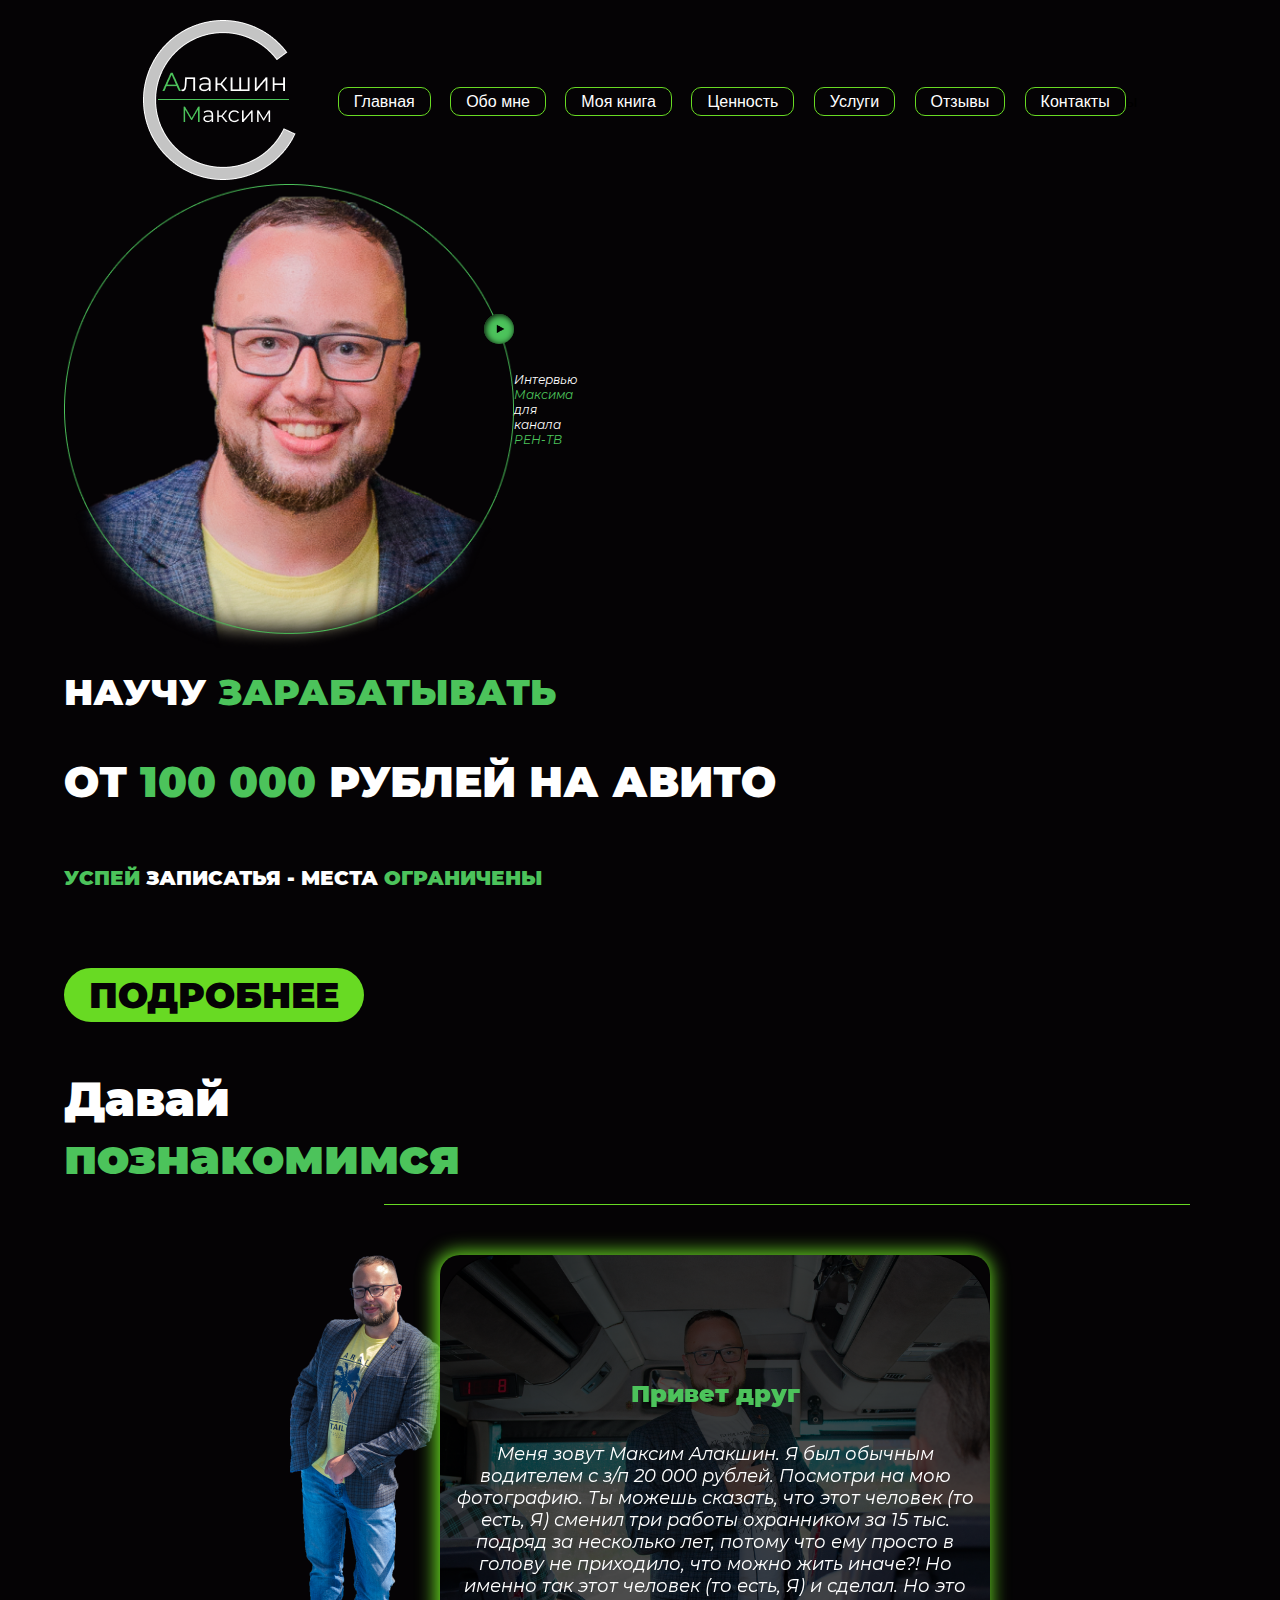
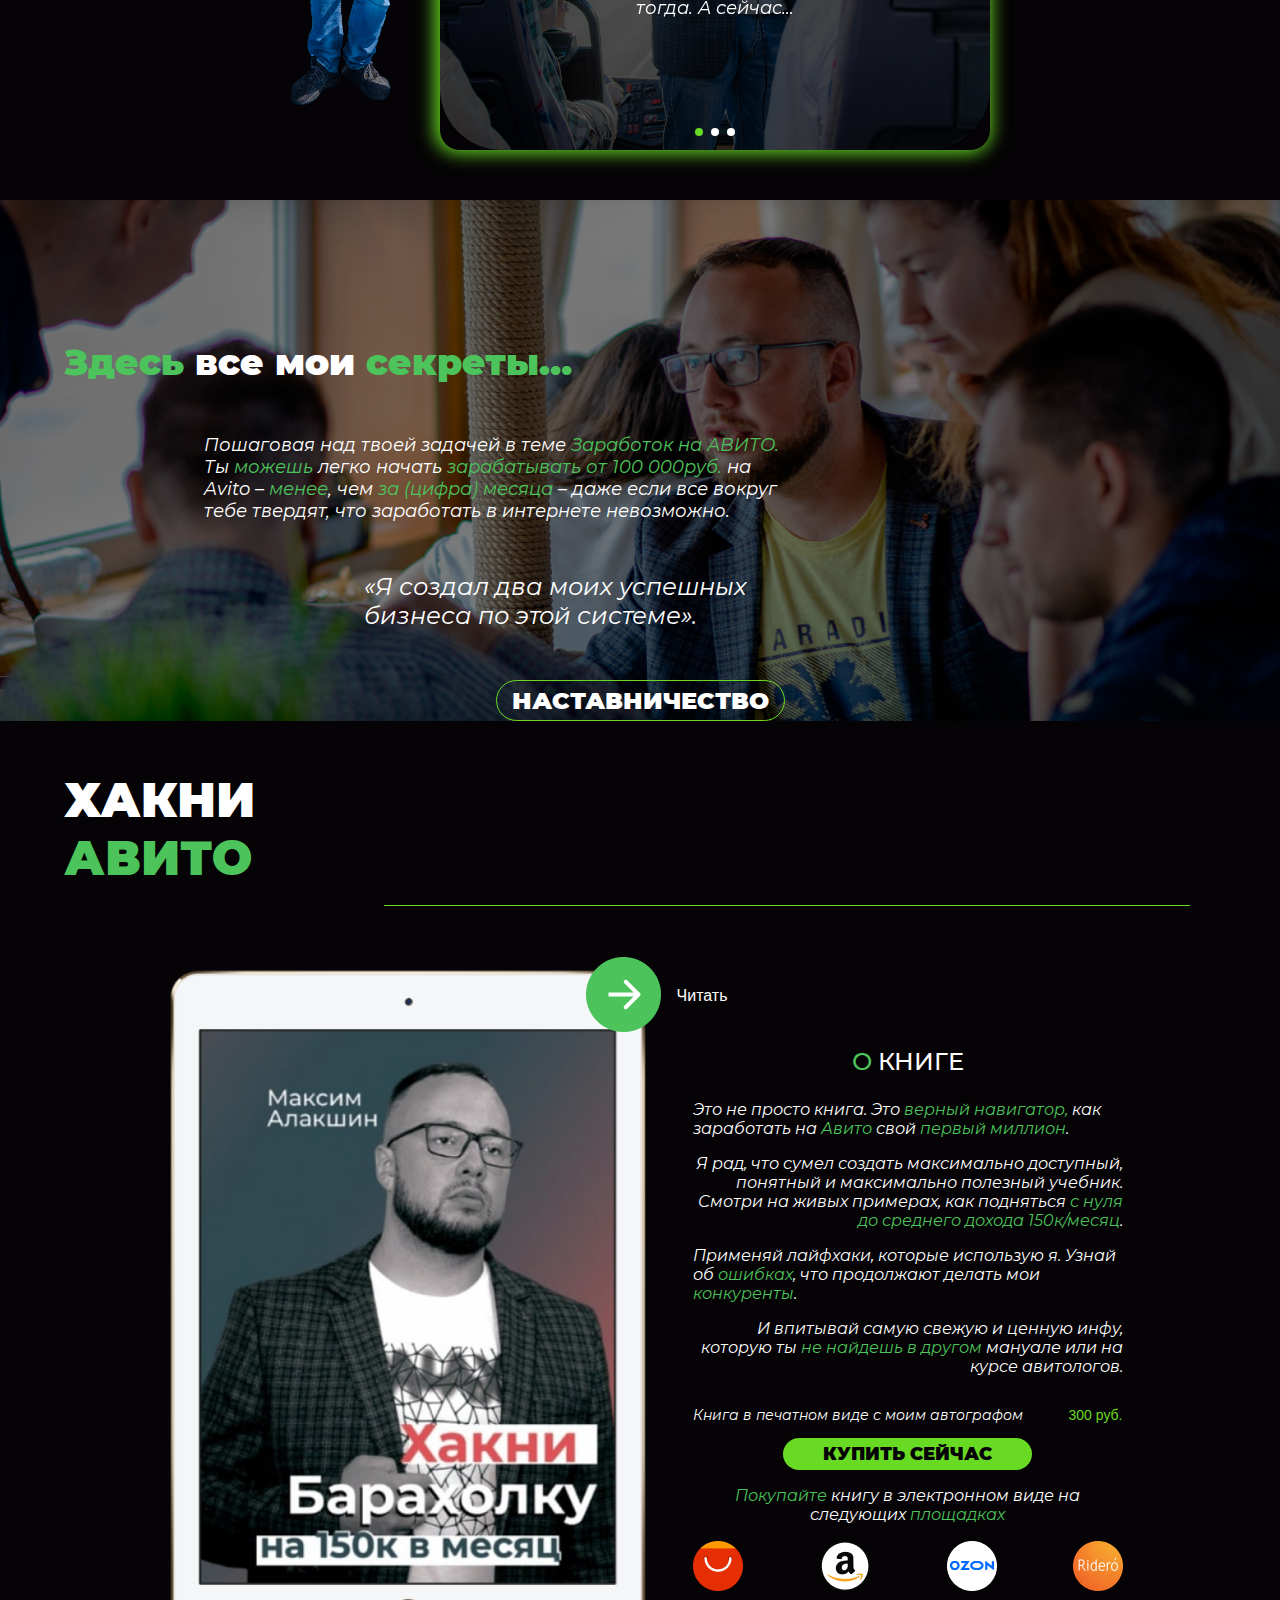
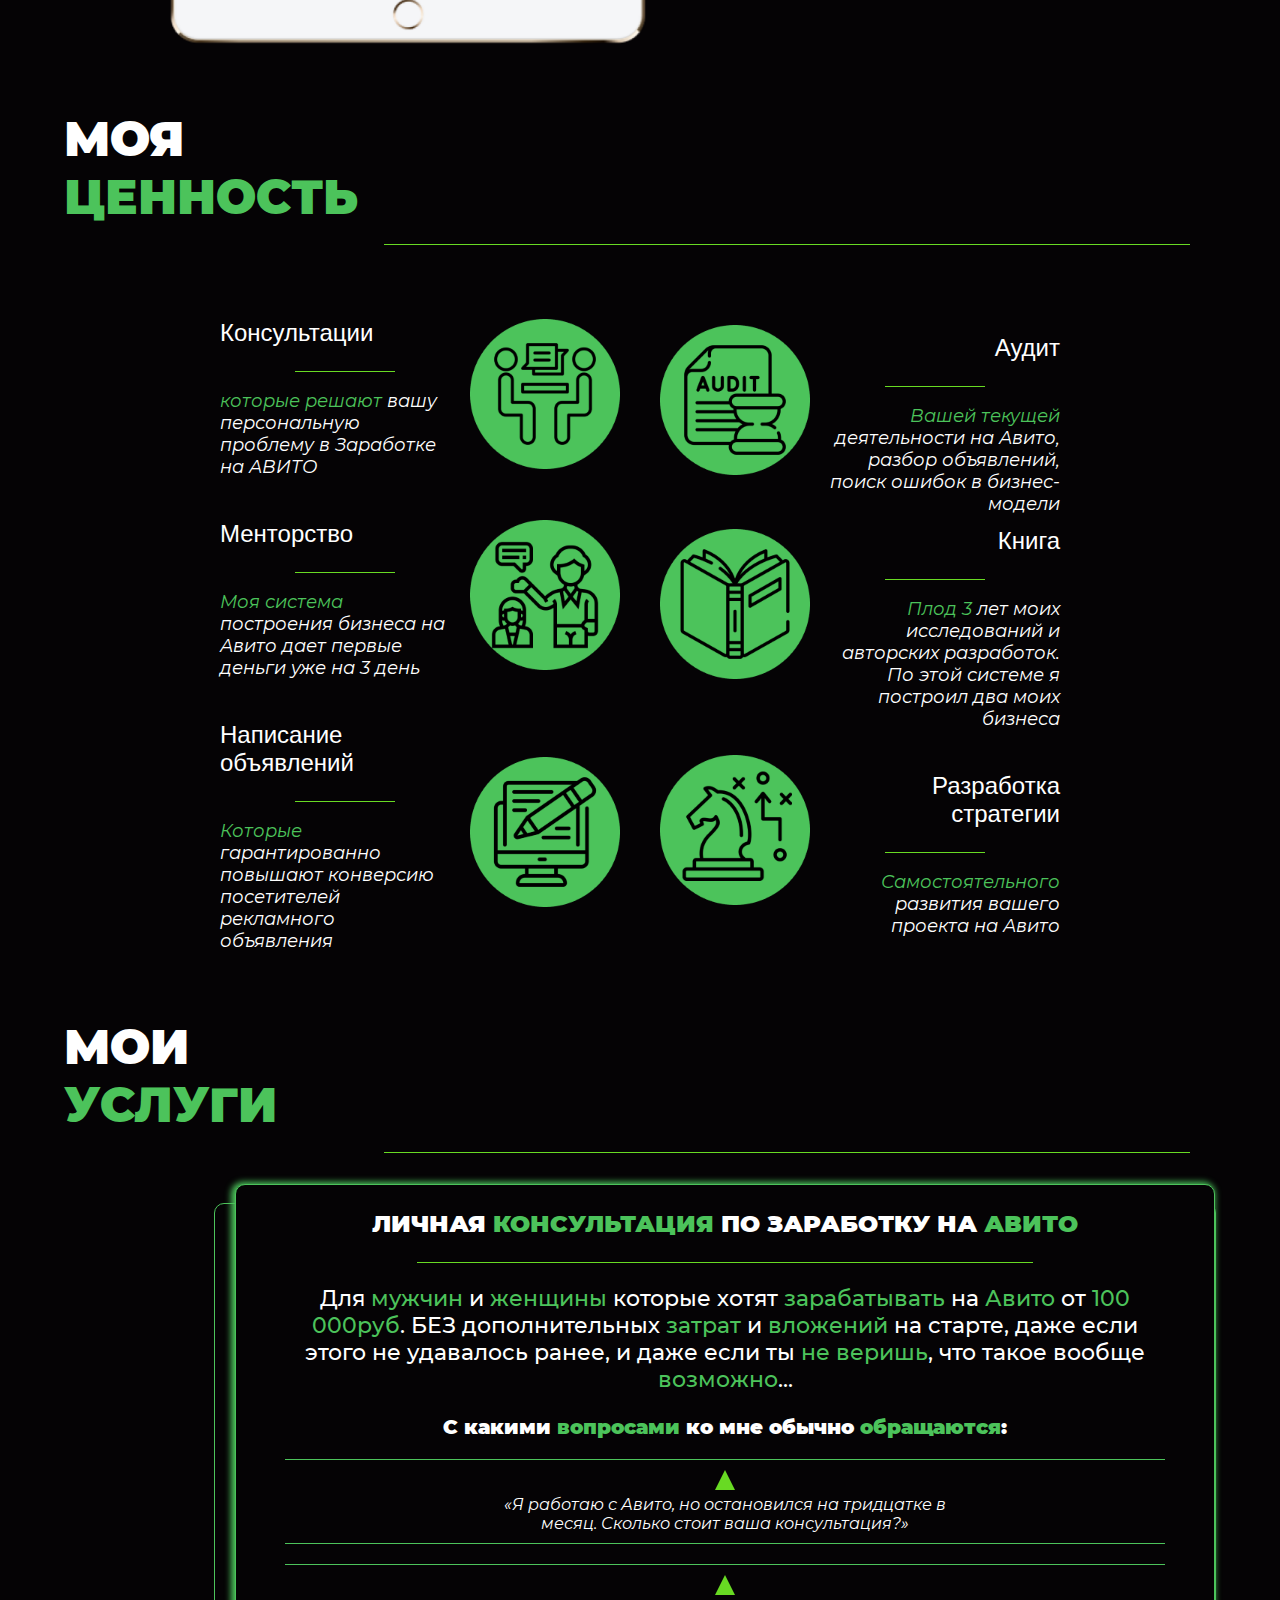
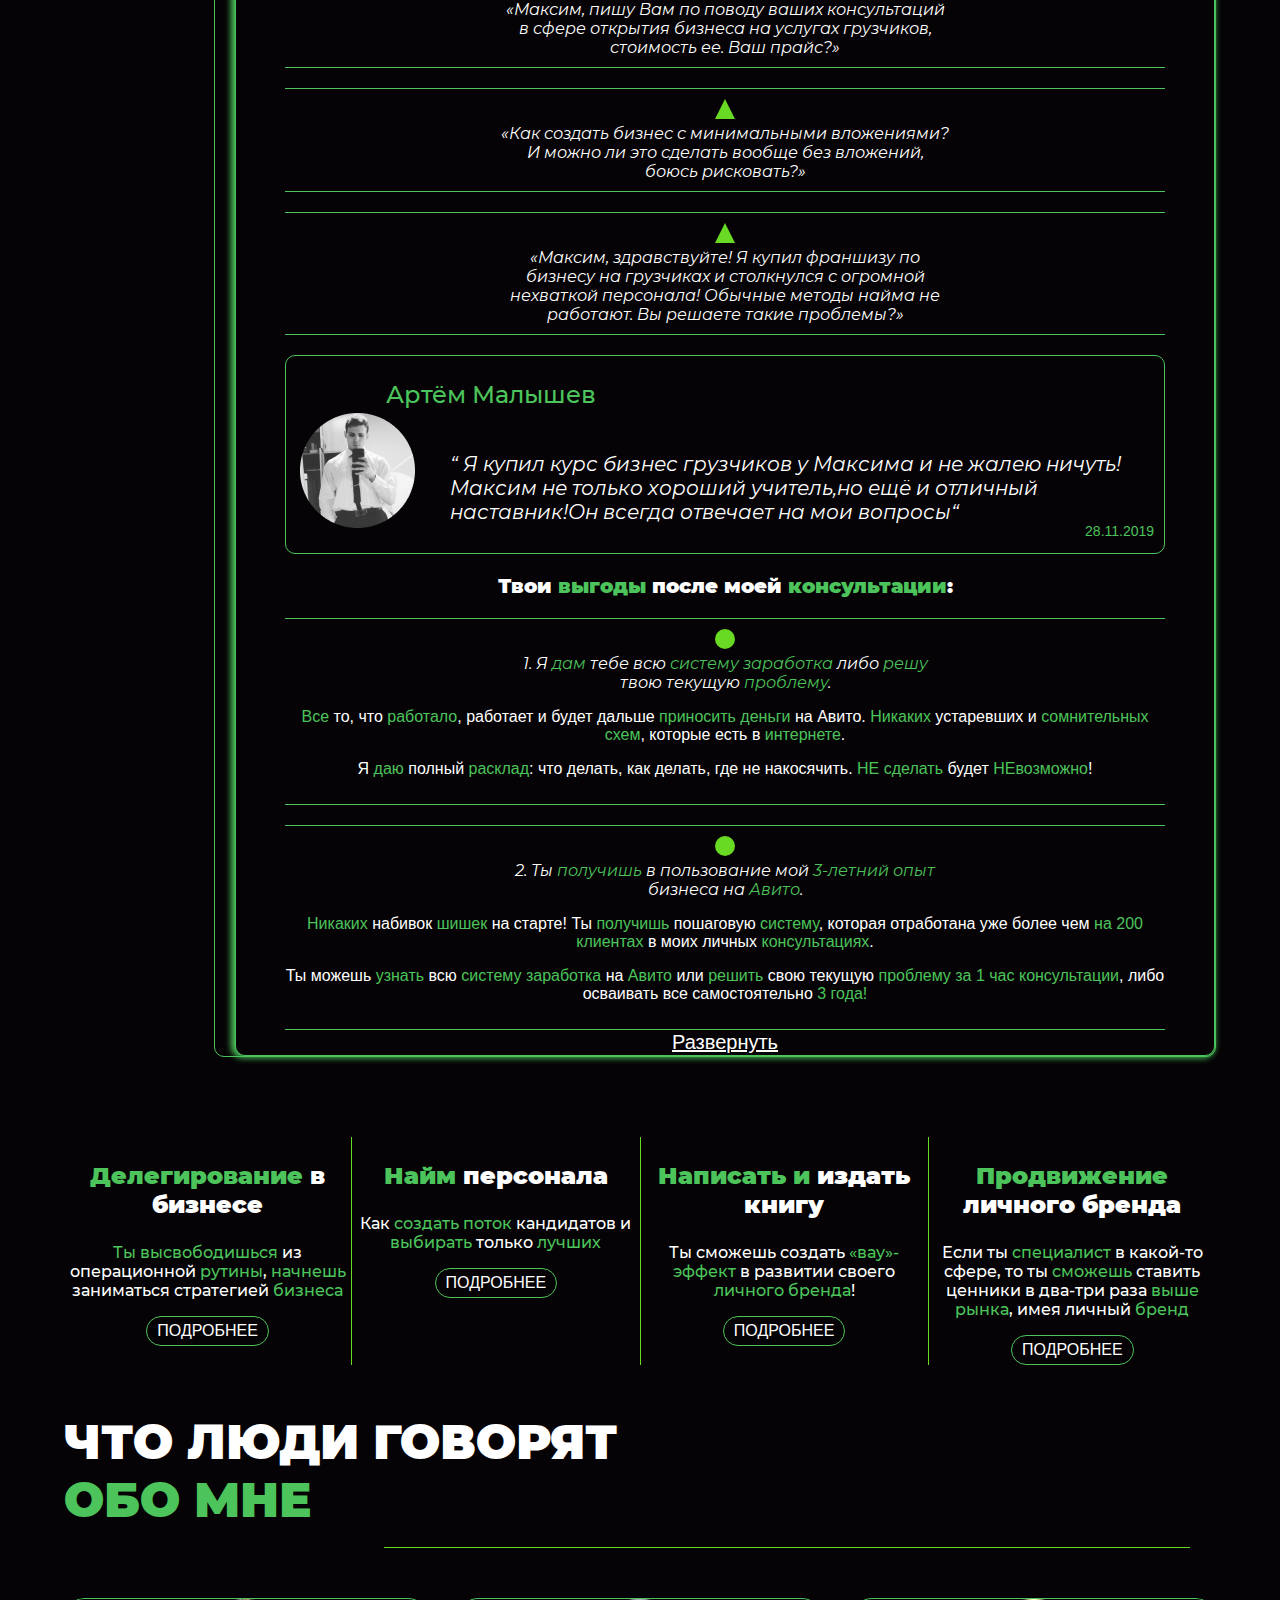
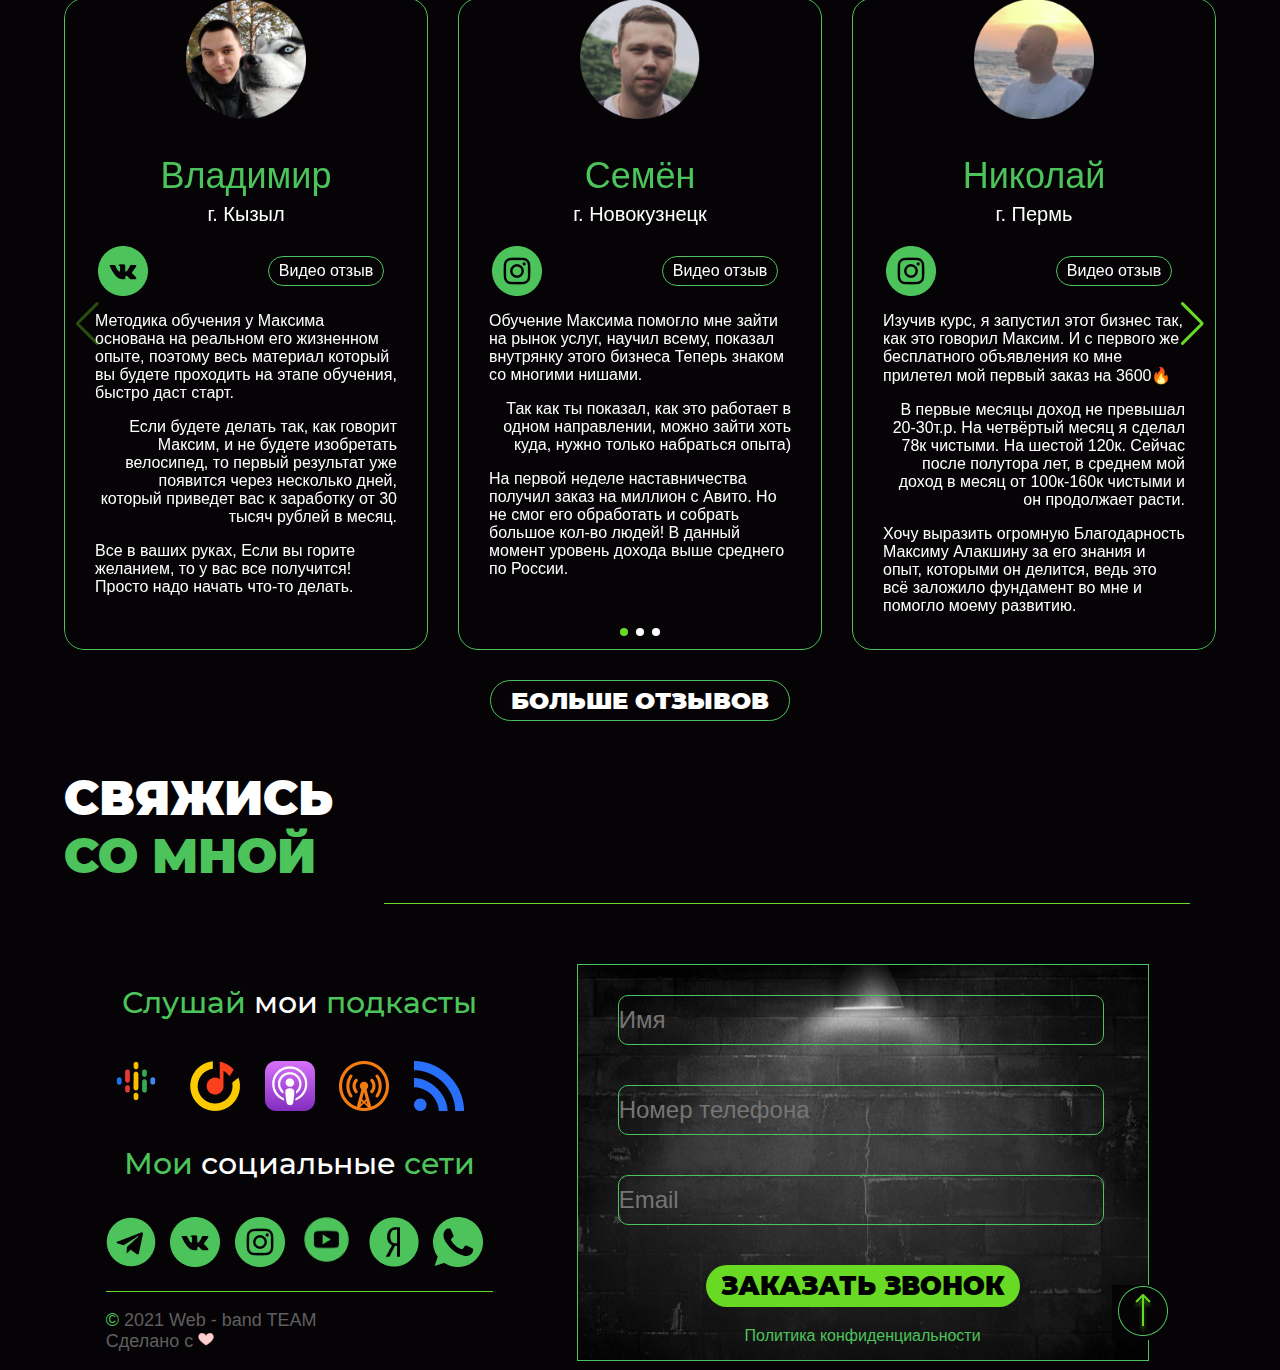
==== commit 652ee436: "Add files via upload" ====
--- a/Avitolog/index.html
+++ b/Avitolog/index.html
@@ -78,7 +78,7 @@
             <span class="green-text">ограничены</span>
           </p>
           <button class="hero__content-btn">
-            ПОДРОБНЕЕ
+            <a href="#form">ПОДРОБНЕЕ</a>
           </button>
         </div>
         <div class="hero__images">
@@ -86,9 +86,8 @@
             <div class="hero__img-maks">
               <img src="./images/hero/Лицо максима (2).png" alt="Максим">
               <button class="play-btn">
-                <!-- sadasddasd -->
                 <a href="https://www.youtube.com/watch?v=5EGtPdVluTA" target="_blank" class="play-btn-link">
-                  <img src="./images/hero/play_hero.svg" alt="play">
+                  <img src="./images/hero/play1.png" alt="play">
                 </a>
               </button>
             </div>
--- a/Avitolog/css/style.css
+++ b/Avitolog/css/style.css
@@ -274,6 +274,9 @@
   padding: 5px 25px;
   margin-top: 58px;
 }
+.hero__content-btn a {
+  color: #050305;
+}
 @media screen and (max-width: 640px) {
   .hero__content-btn {
     font-size: 32px;
@@ -312,8 +315,10 @@
   box-shadow: inset 1px 1px 6px #000;
 }
 .hero__img .play-btn-link img {
+  width: 10px;
+  height: 10px;
   position: absolute;
-  margin-top: -6px;
+  margin-top: -5px;
   margin-left: -4px;
 }
 .hero__img .play-btn:hover {
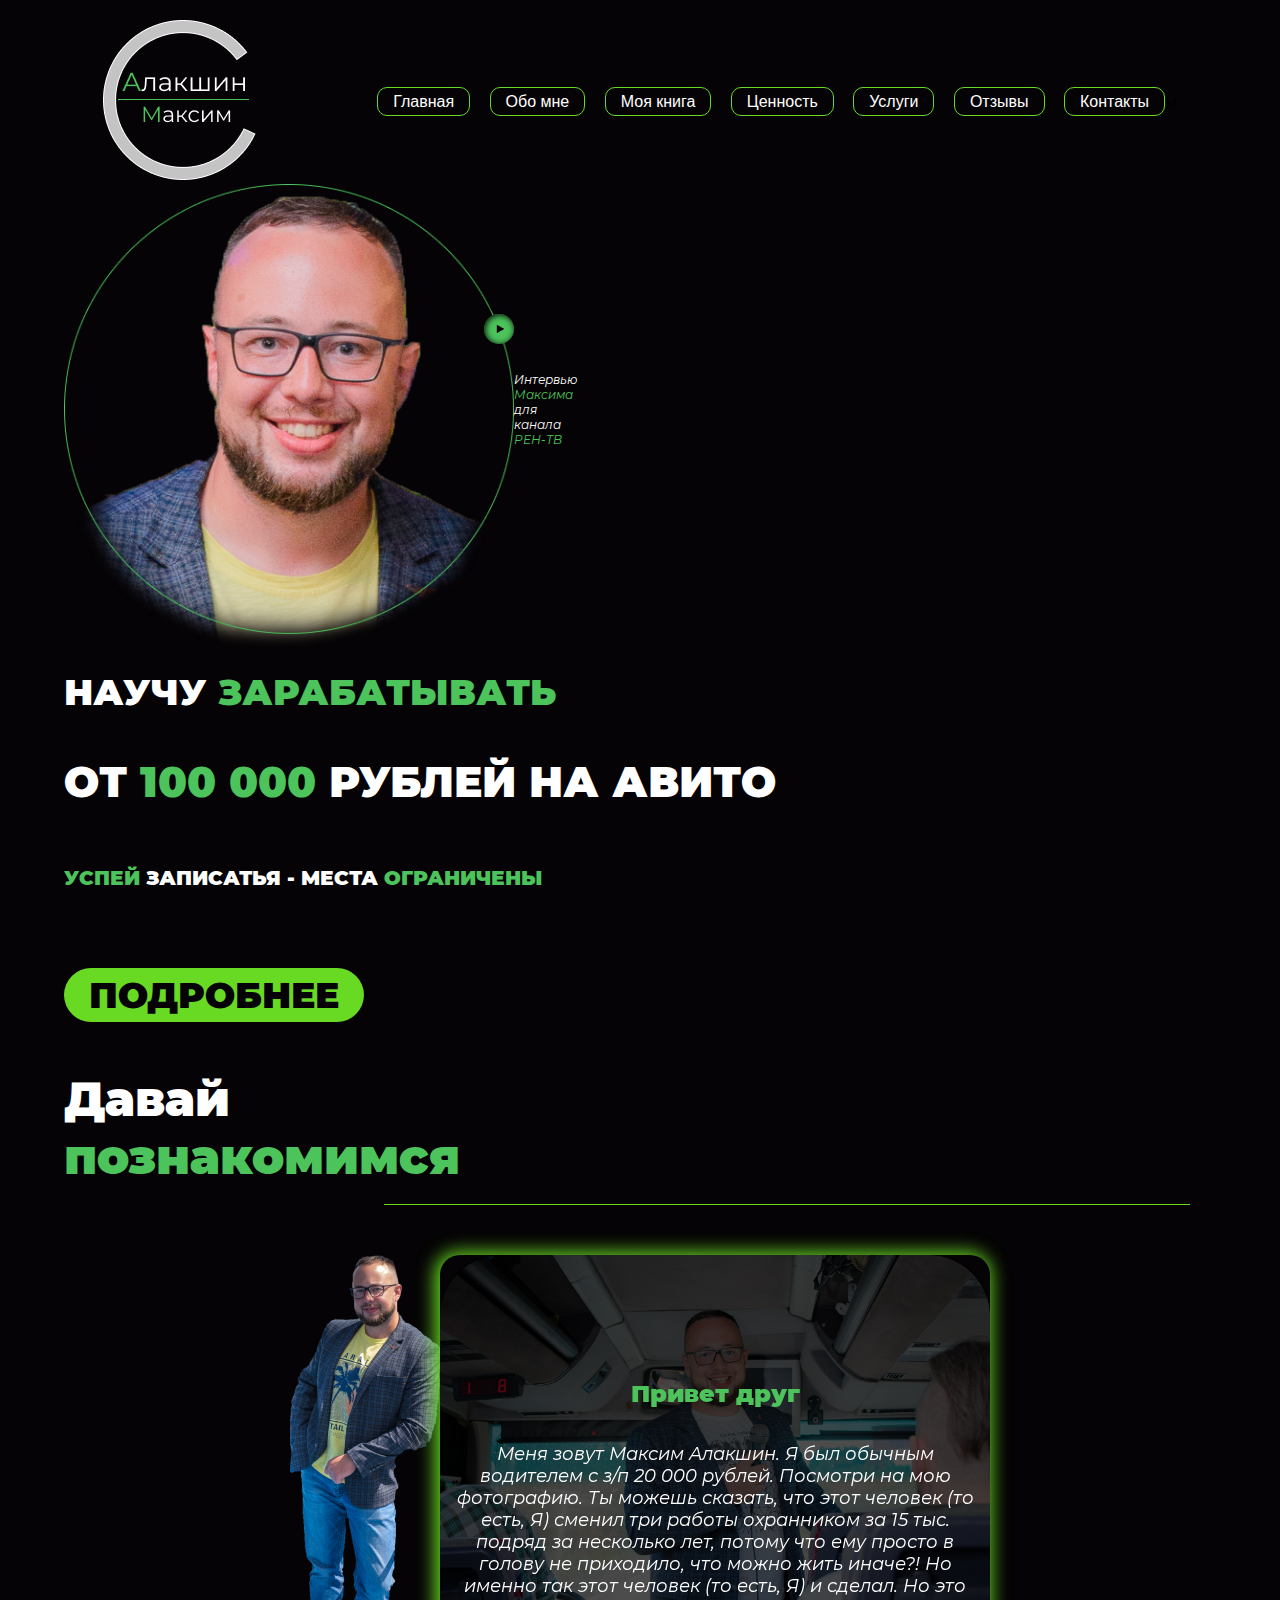
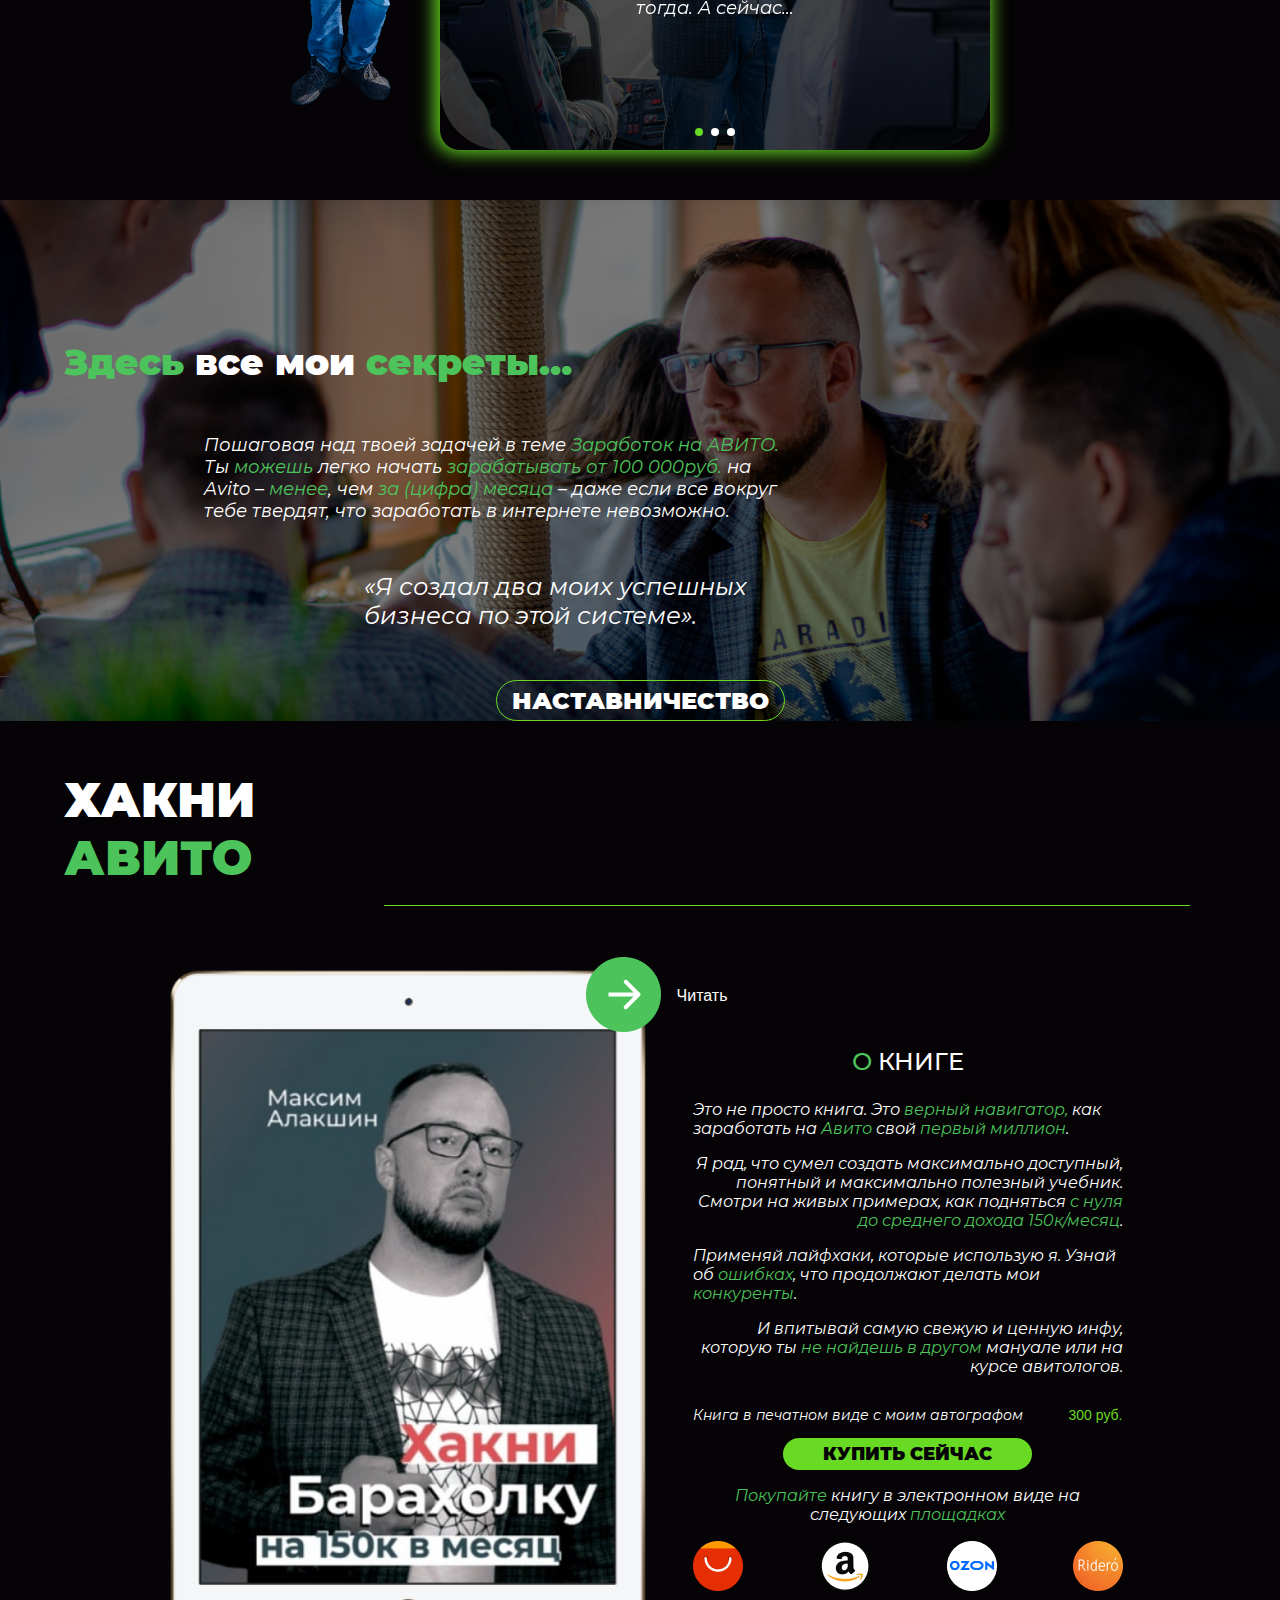
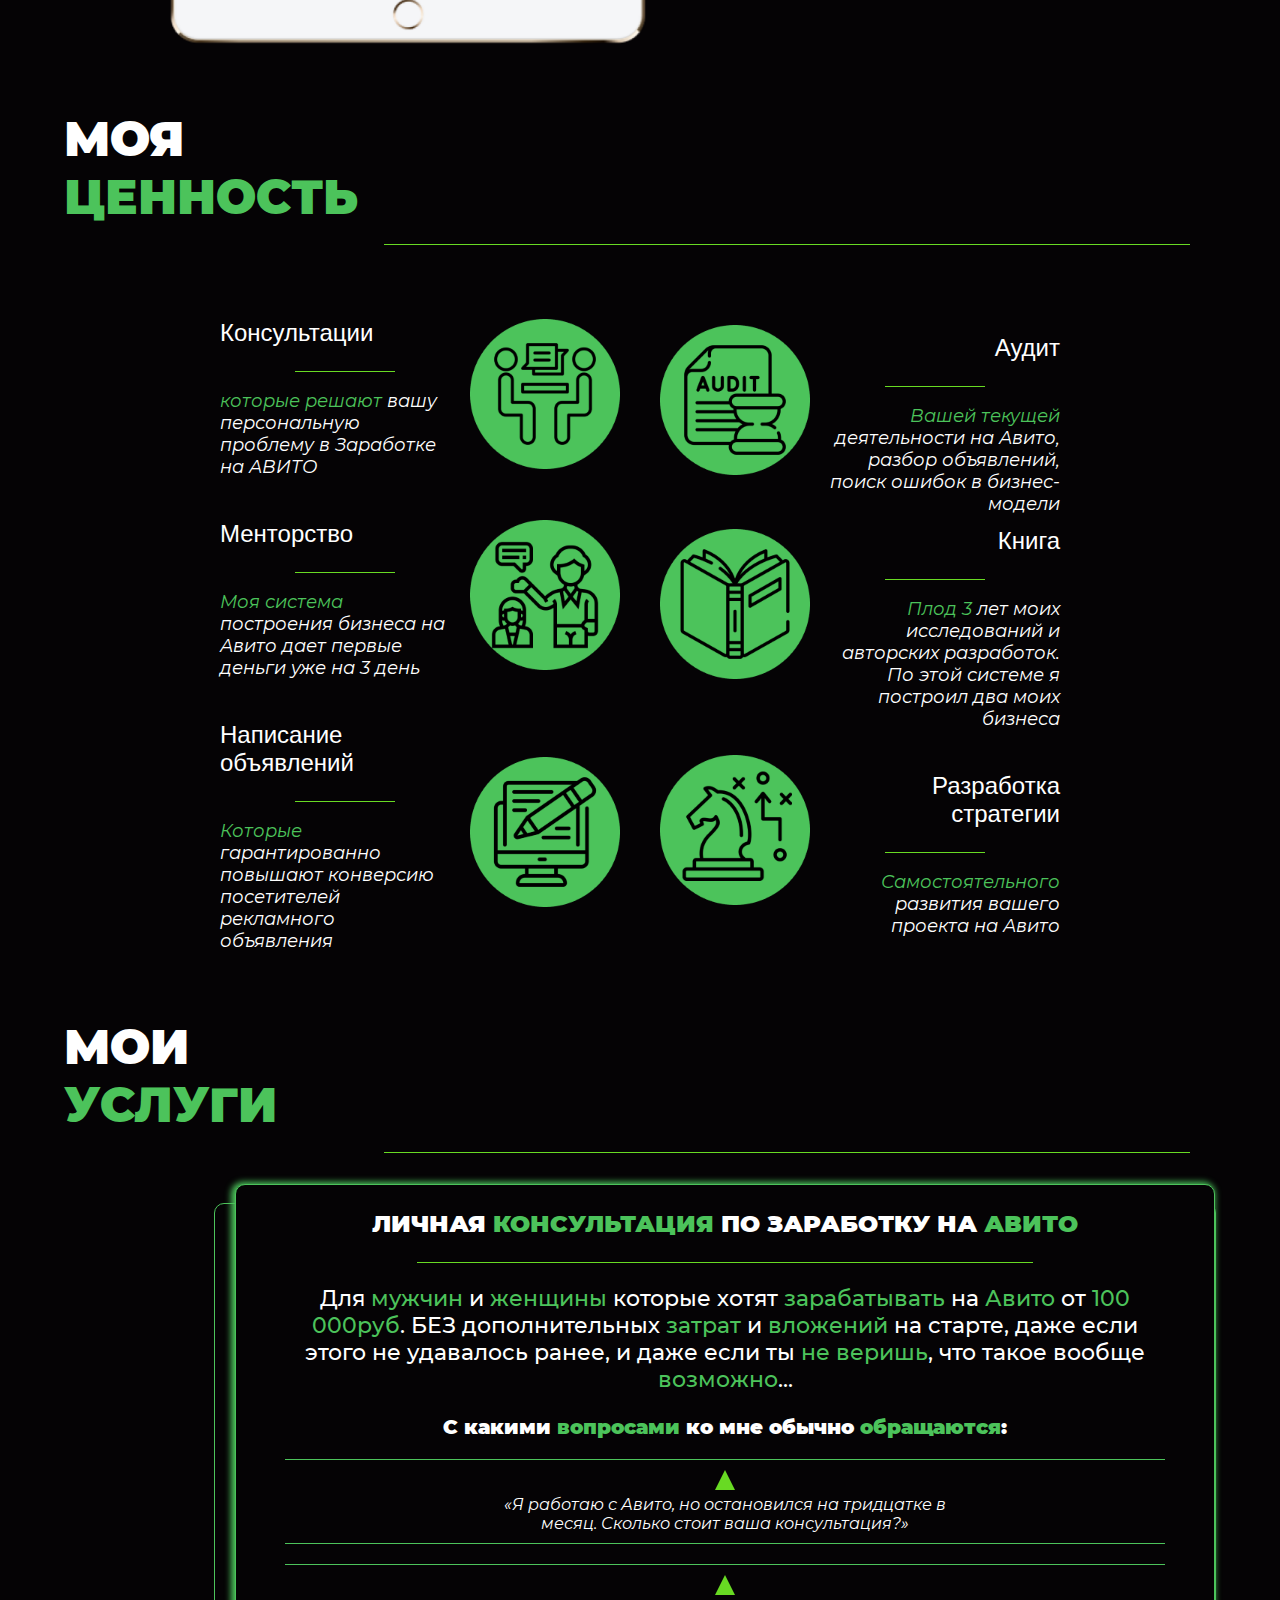
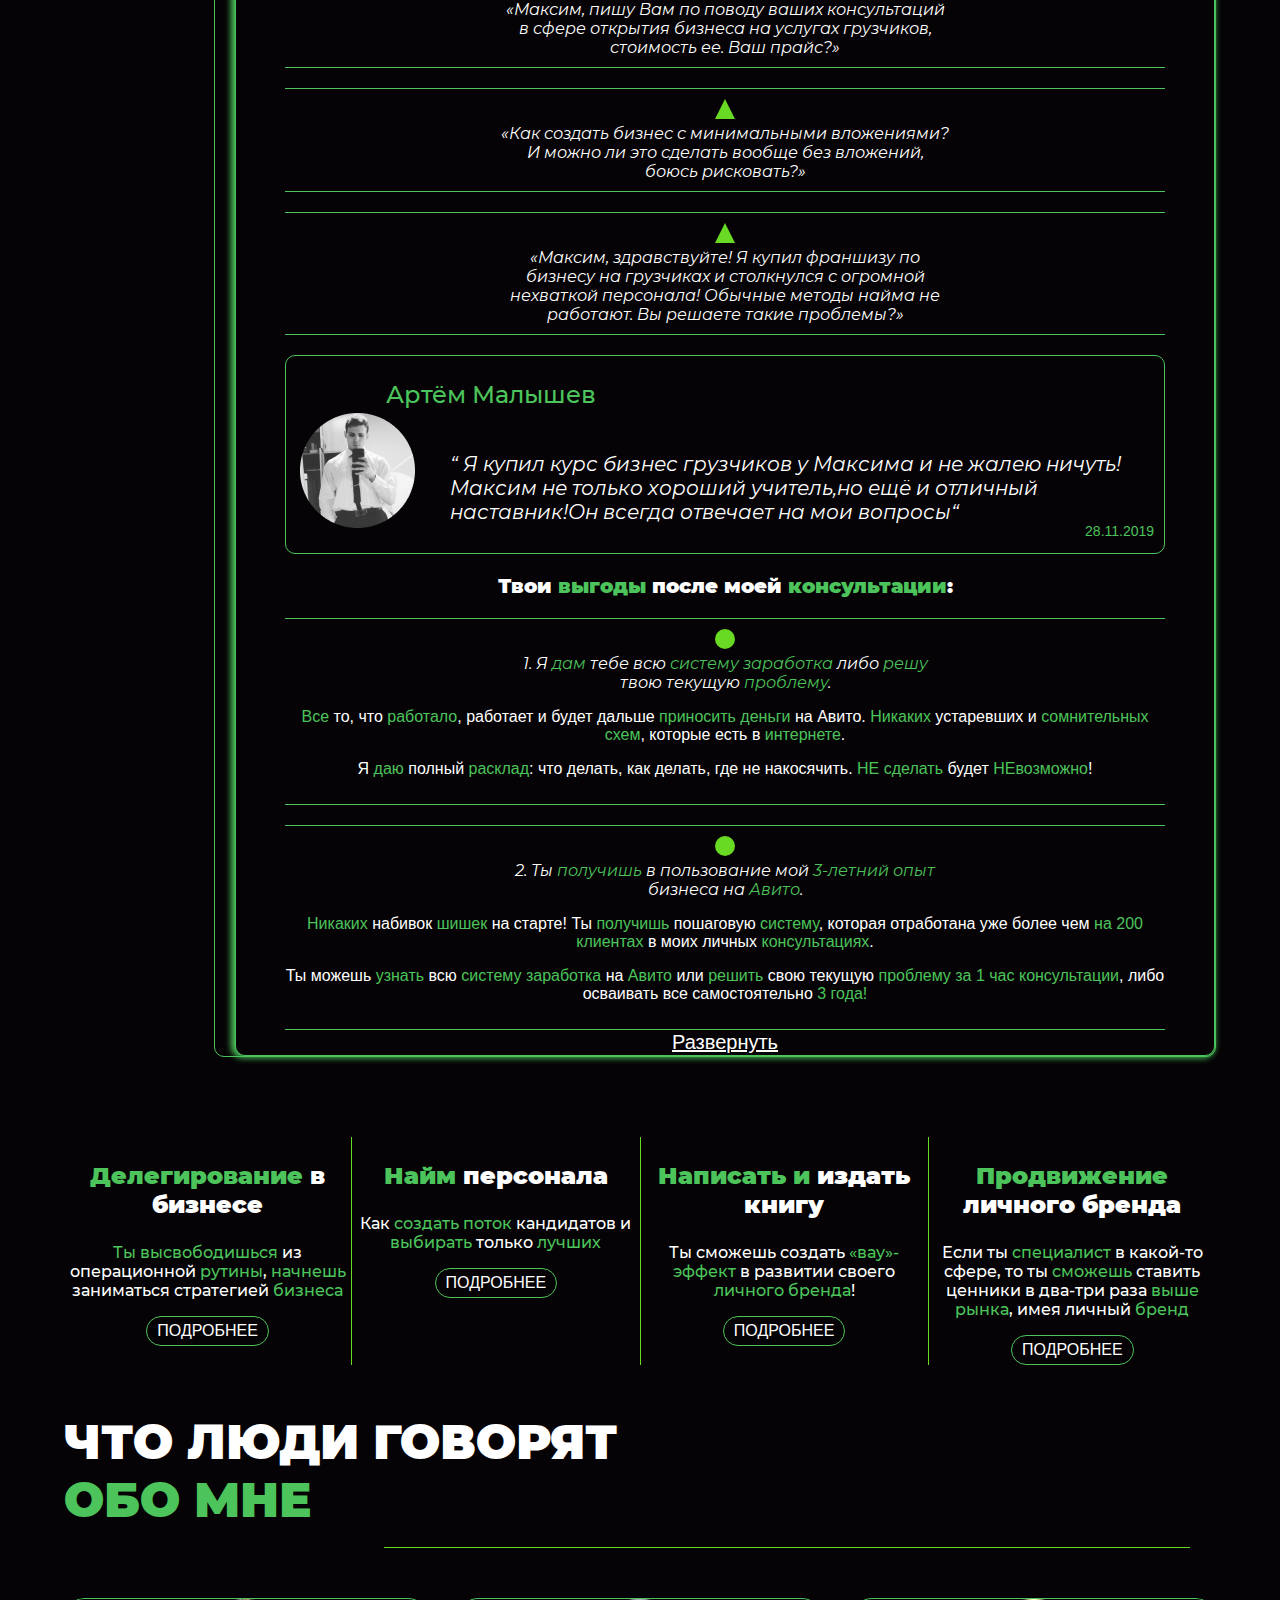
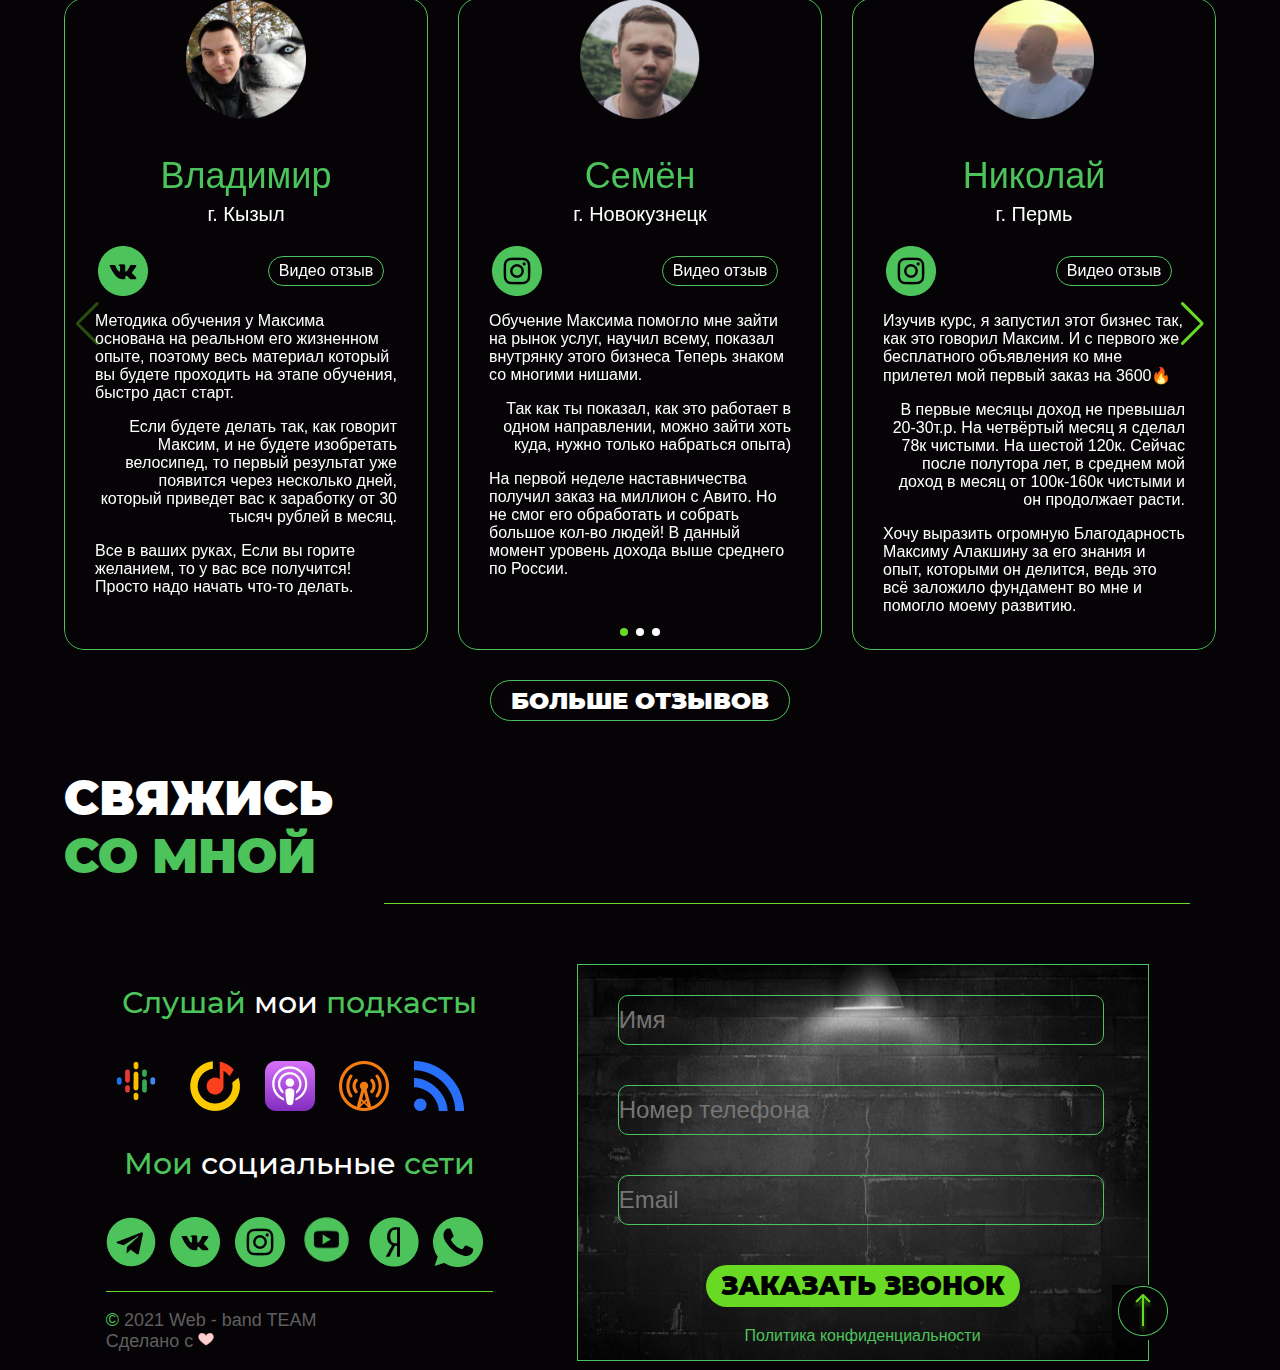
==== commit f3df40e9: "Add files via upload" ====
--- a/Avitolog/index.html
+++ b/Avitolog/index.html
@@ -1105,17 +1105,17 @@
             <img src="./images/form/Go up (2).png" alt="">
           </a>
         </button>
-        <div class="form__request">
-          <input type="text" class="form__request-input" placeholder="Имя" required>
-          <input type="text" class="form__request-input" placeholder="Номер телефона" type="tel">
-          <input type="text" class="form__request-input" placeholder="Email" required type="email">
-          <button class="form__request-btn">
+        <form action="telegram.php" method="POST" class="form__request">
+          <input type="text" class="form__request-input" name="user_name" placeholder="Имя" required>
+          <input type="text" class="form__request-input" name="user_phone" placeholder="Номер телефона" type="tel">
+          <input type="text" class="form__request-input" name="user_email" placeholder="Email" required type="email">
+          <button type="submit" class="form__request-btn">
             заказать звонок
           </button>
           <a href="polit.html" class="form__request-polit" target="_blank">
             <span class="green-text">Политика конфиденциальности</span>
           </a>
-        </div>
+        </form>
         <div class="form__social">
           <p class="form__social-title">
             <span class="green-text">Слушай</span>
--- a/Avitolog/css/style.css
+++ b/Avitolog/css/style.css
@@ -57,8 +57,13 @@
 }
 .header__wrapper {
   display: flex;
-  justify-content: center;
+  justify-content: space-between;
   align-items: center;
+}
+@media screen and (max-width: 1440px) {
+  .header__wrapper {
+    justify-content: space-around;
+  }
 }
 @media screen and (max-width: 640px) {
   .header__wrapper {
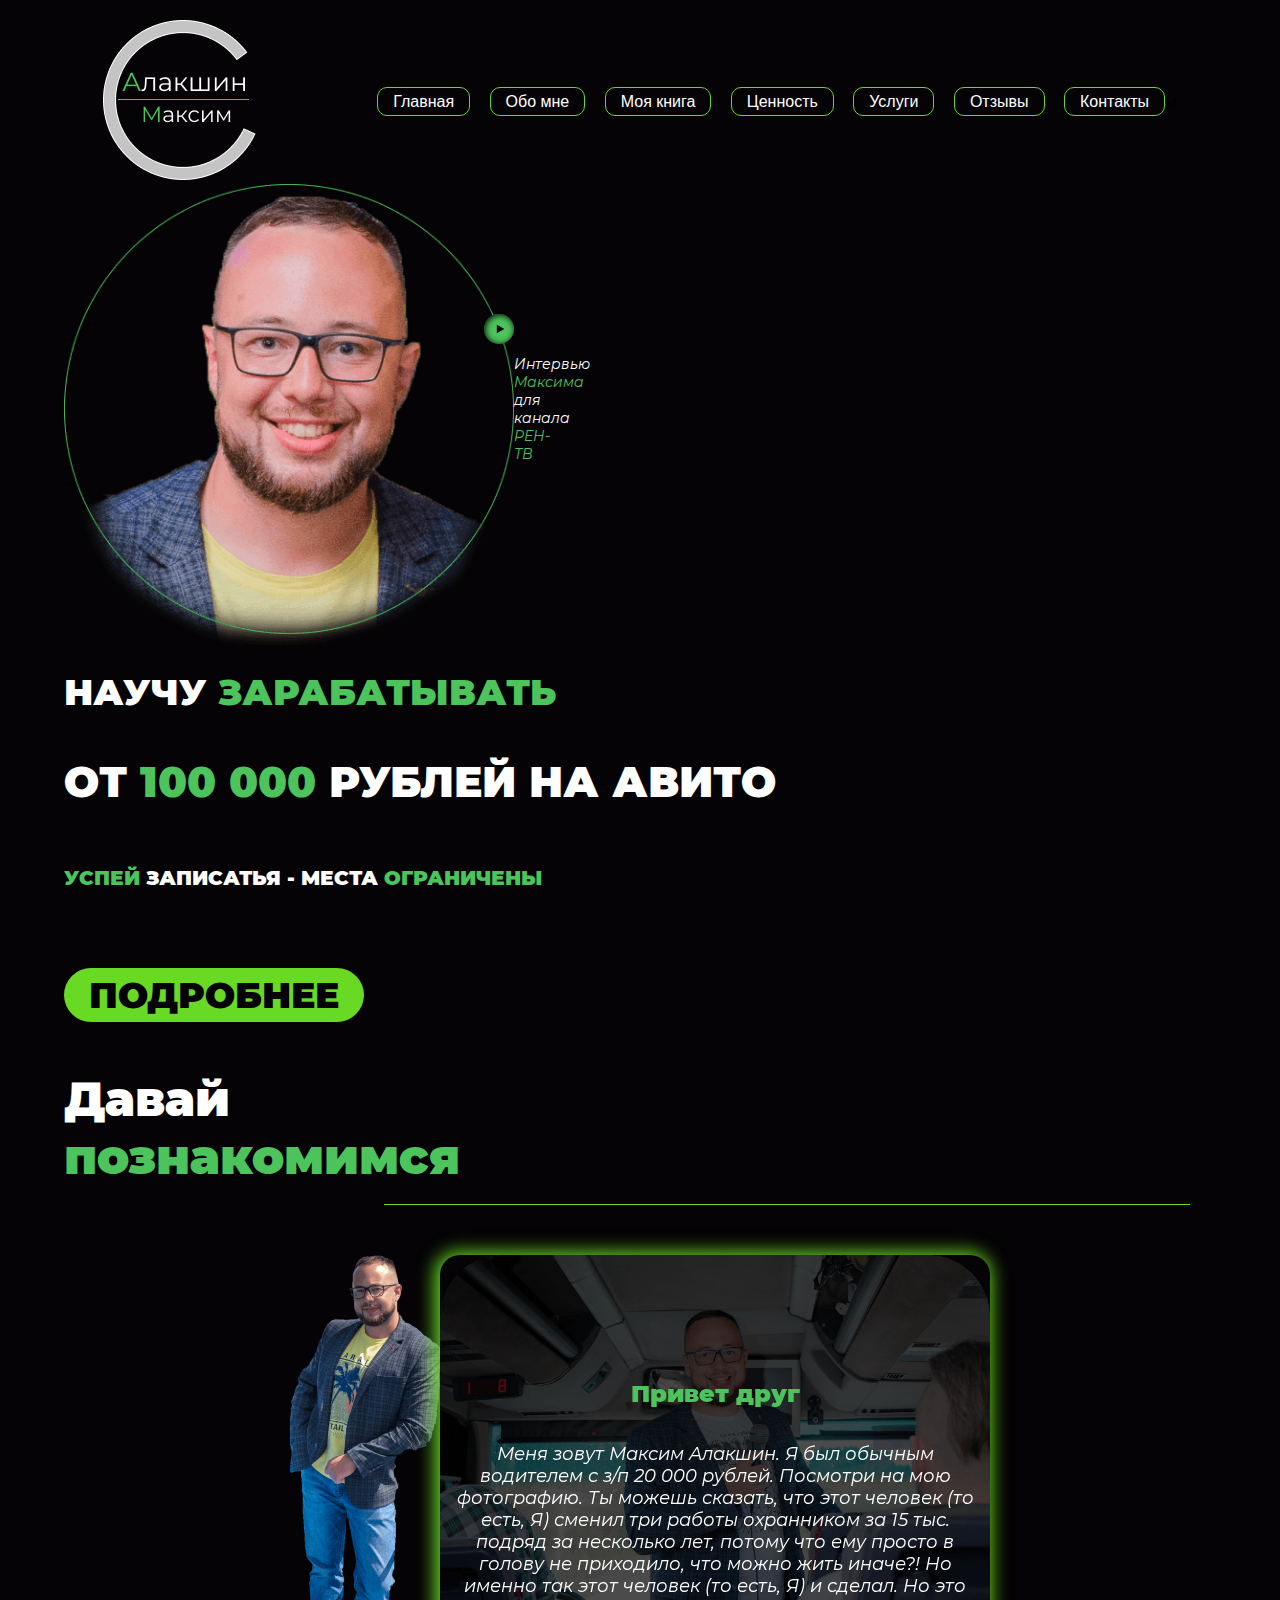
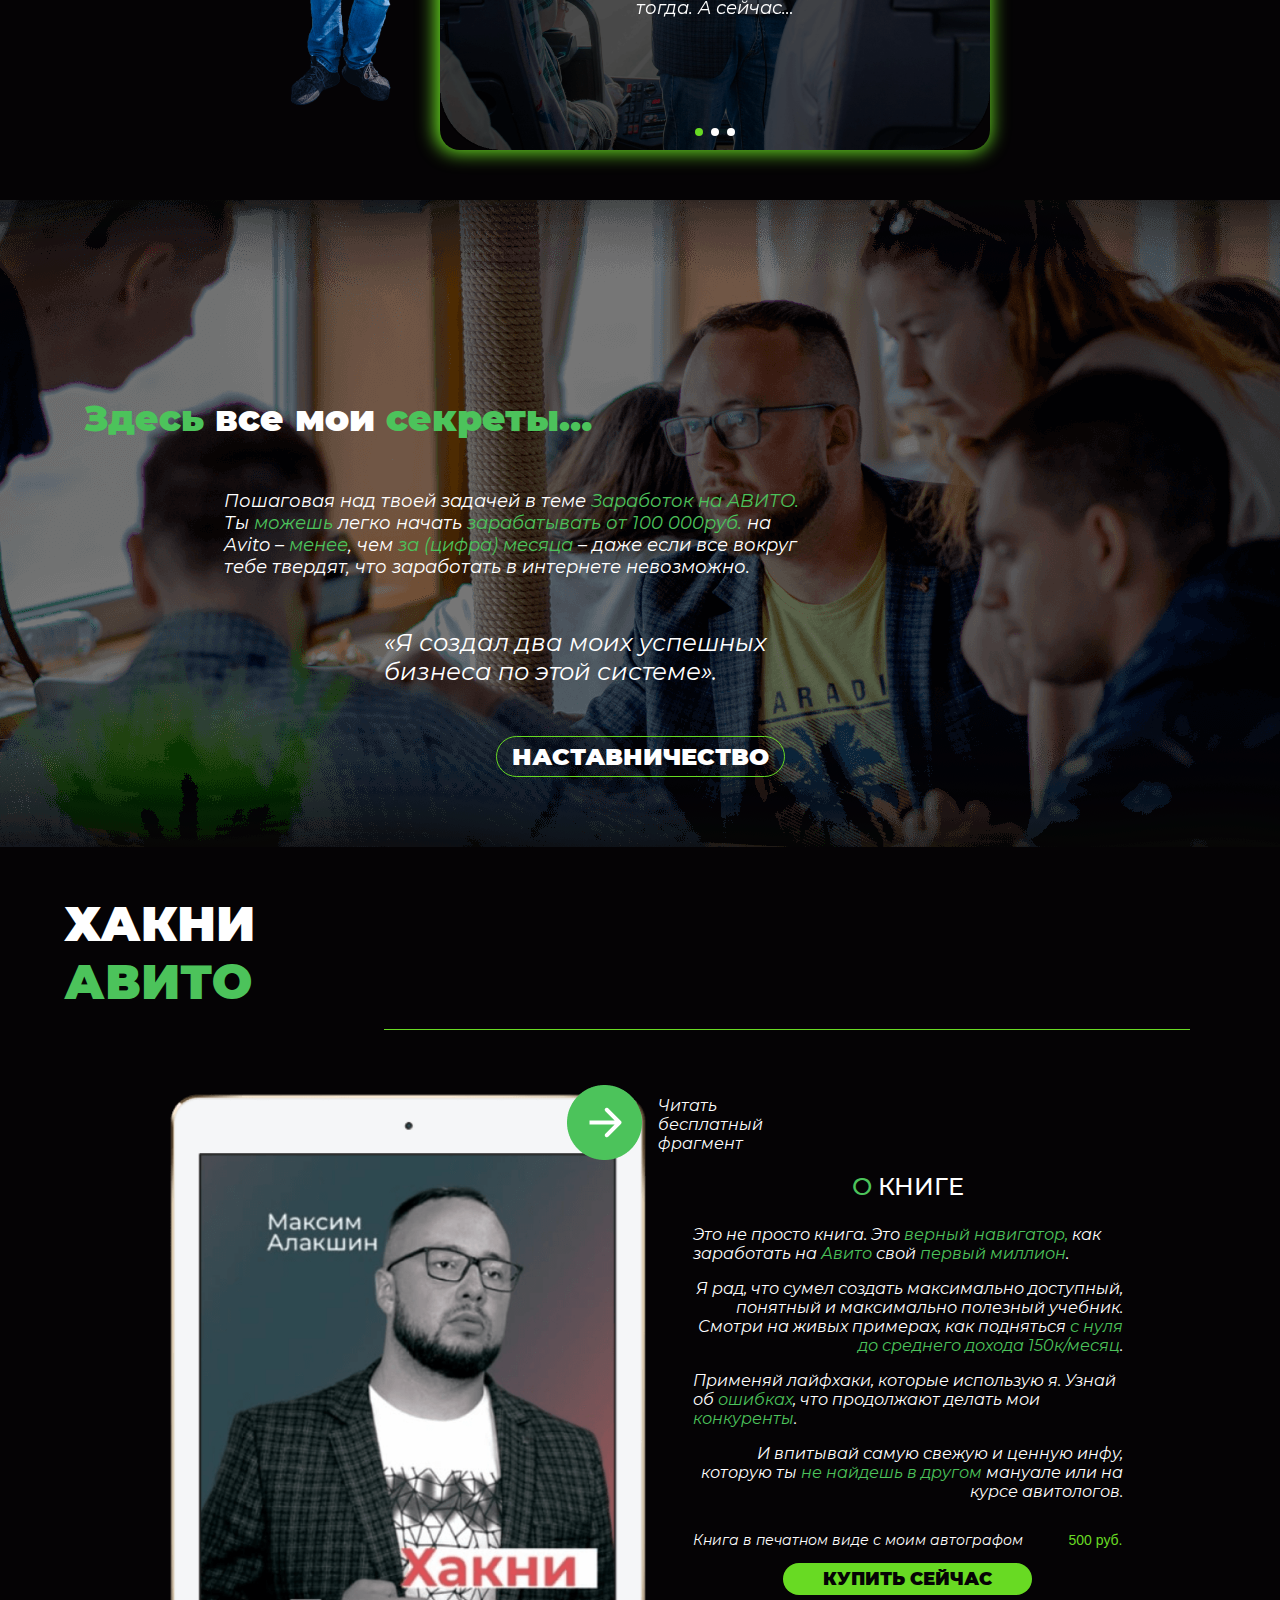
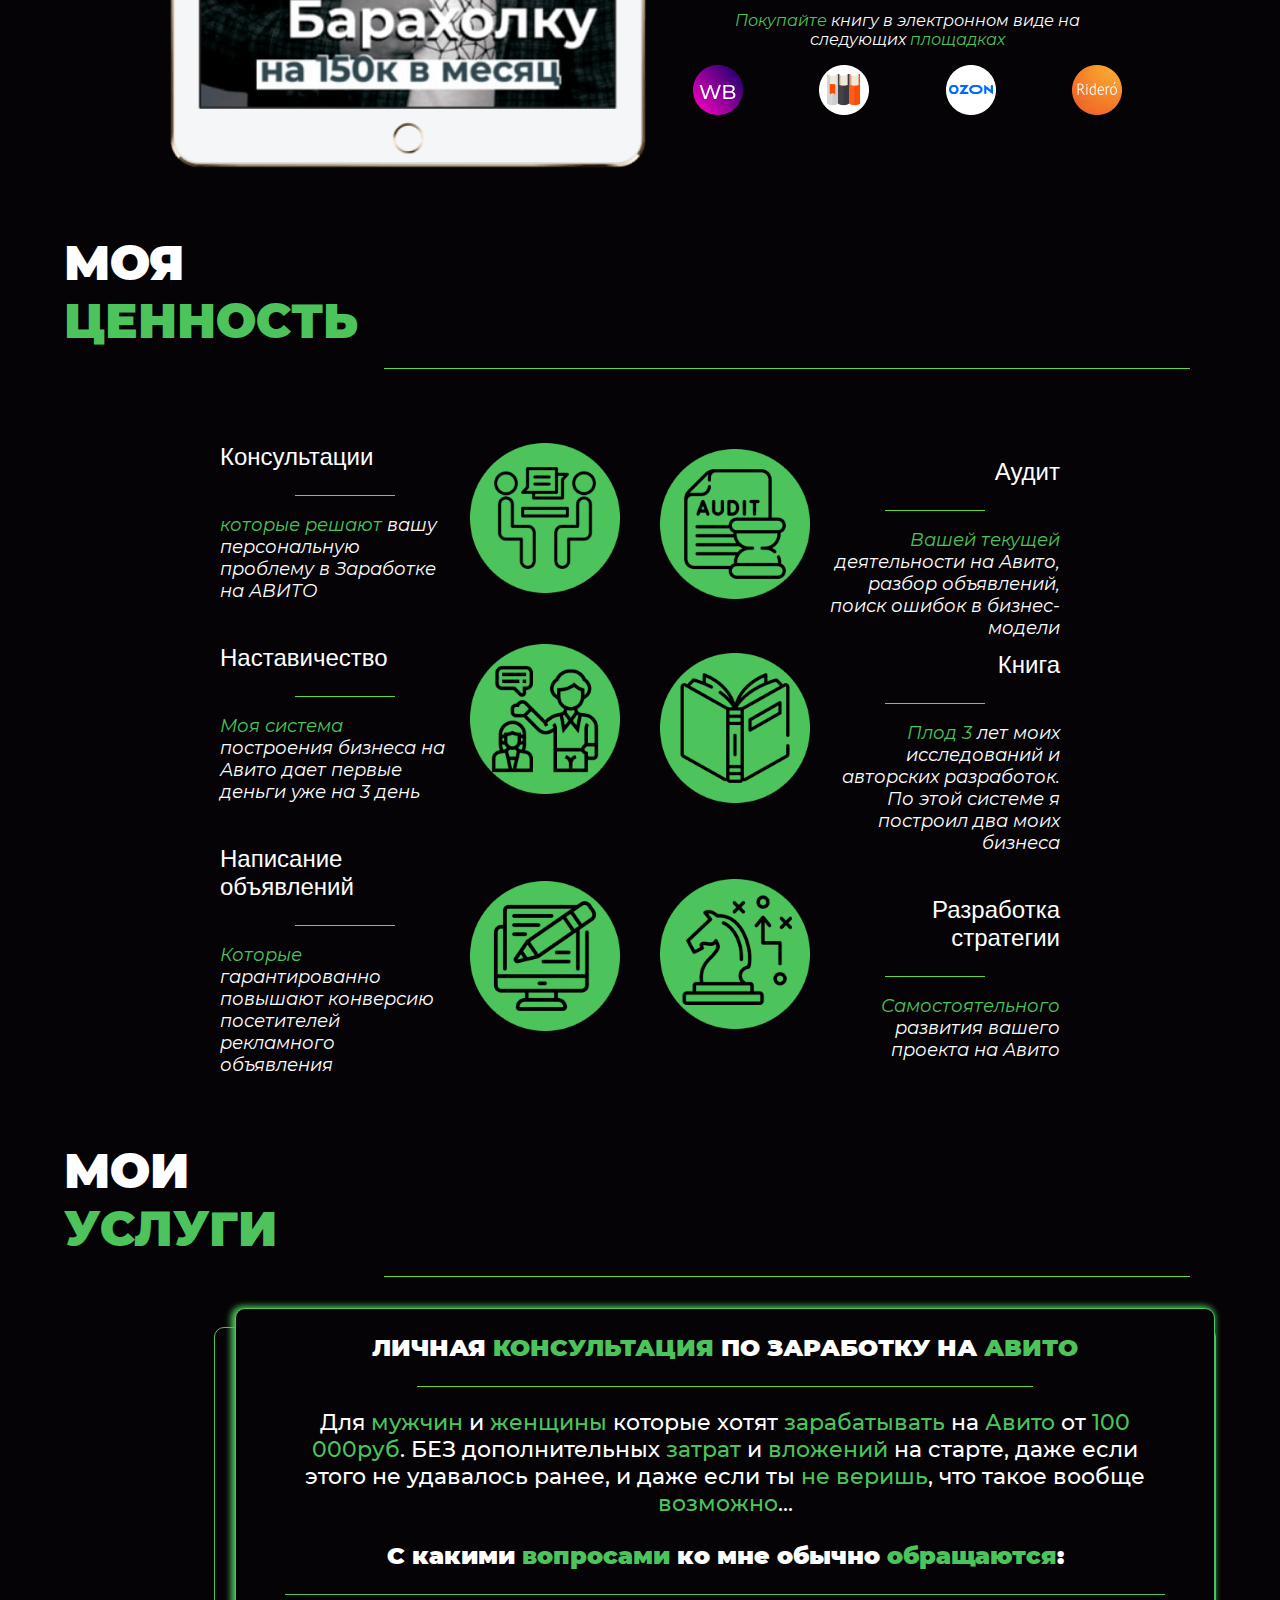
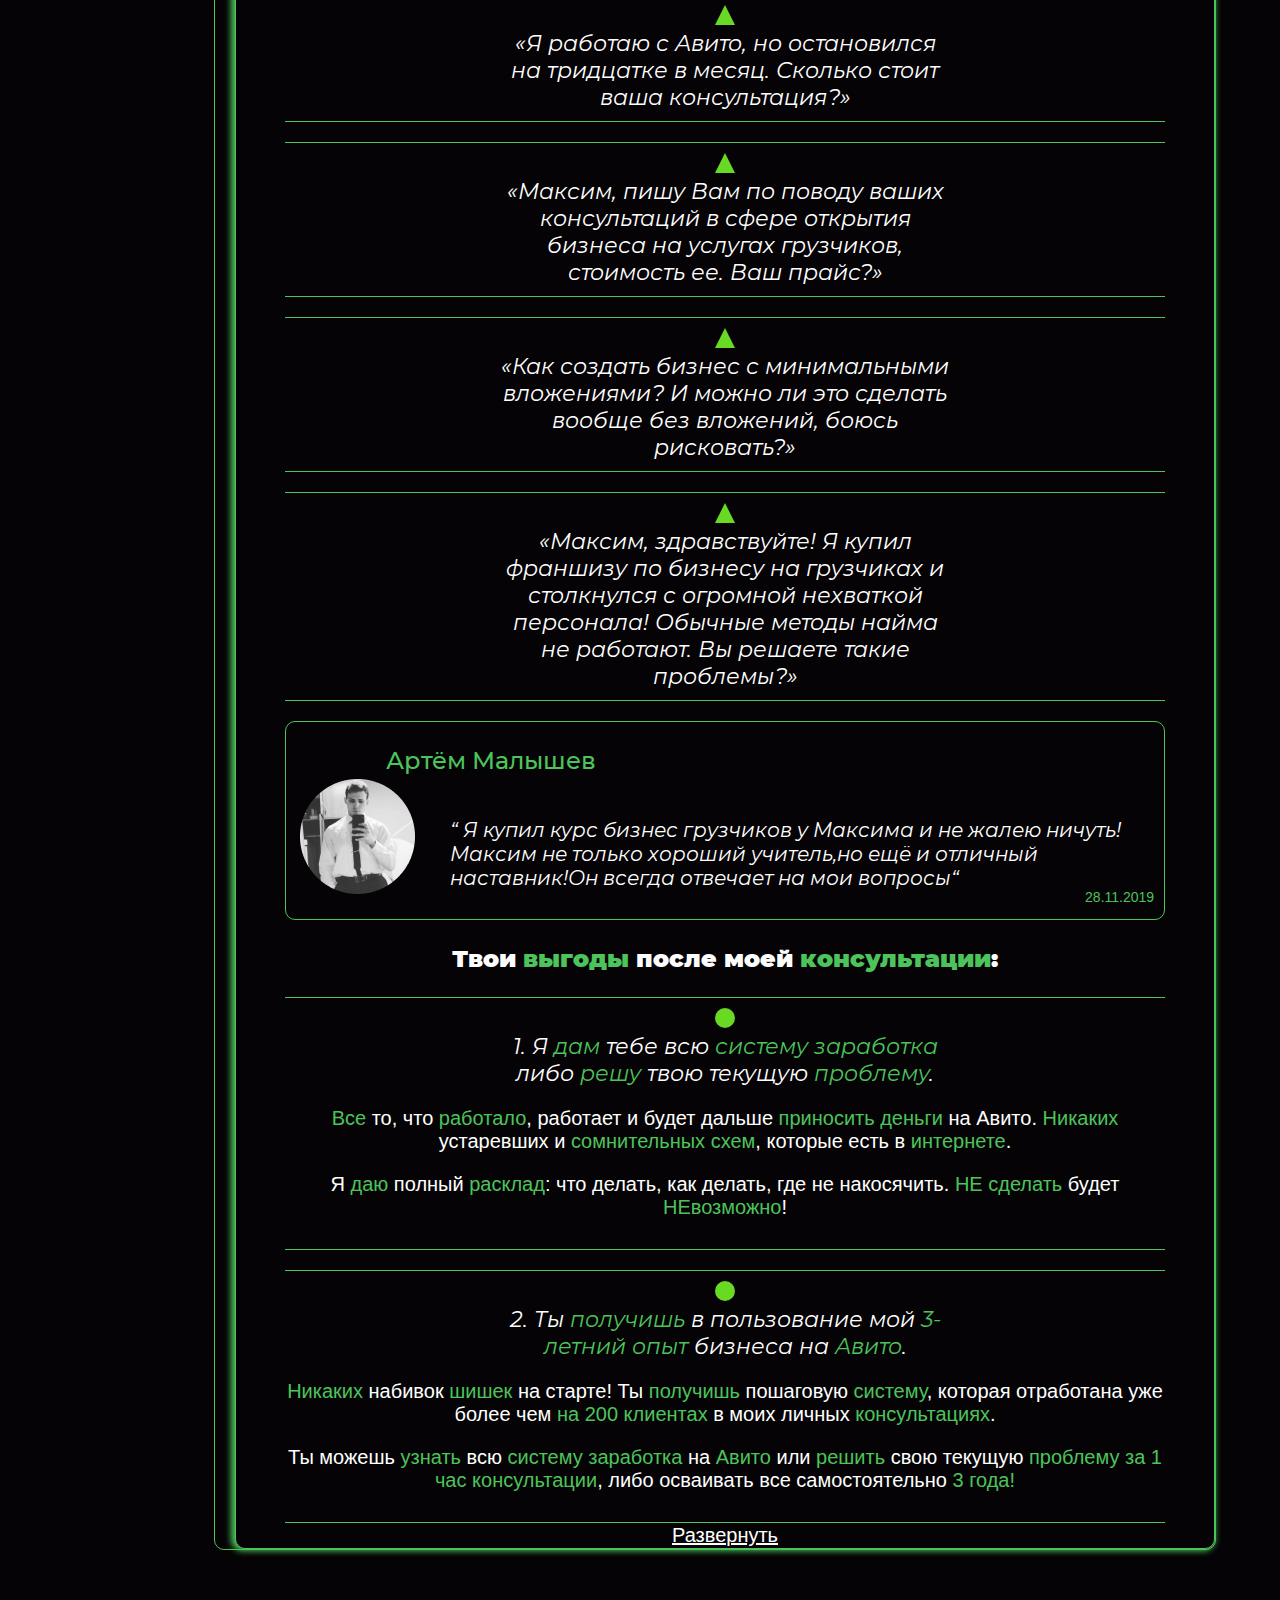
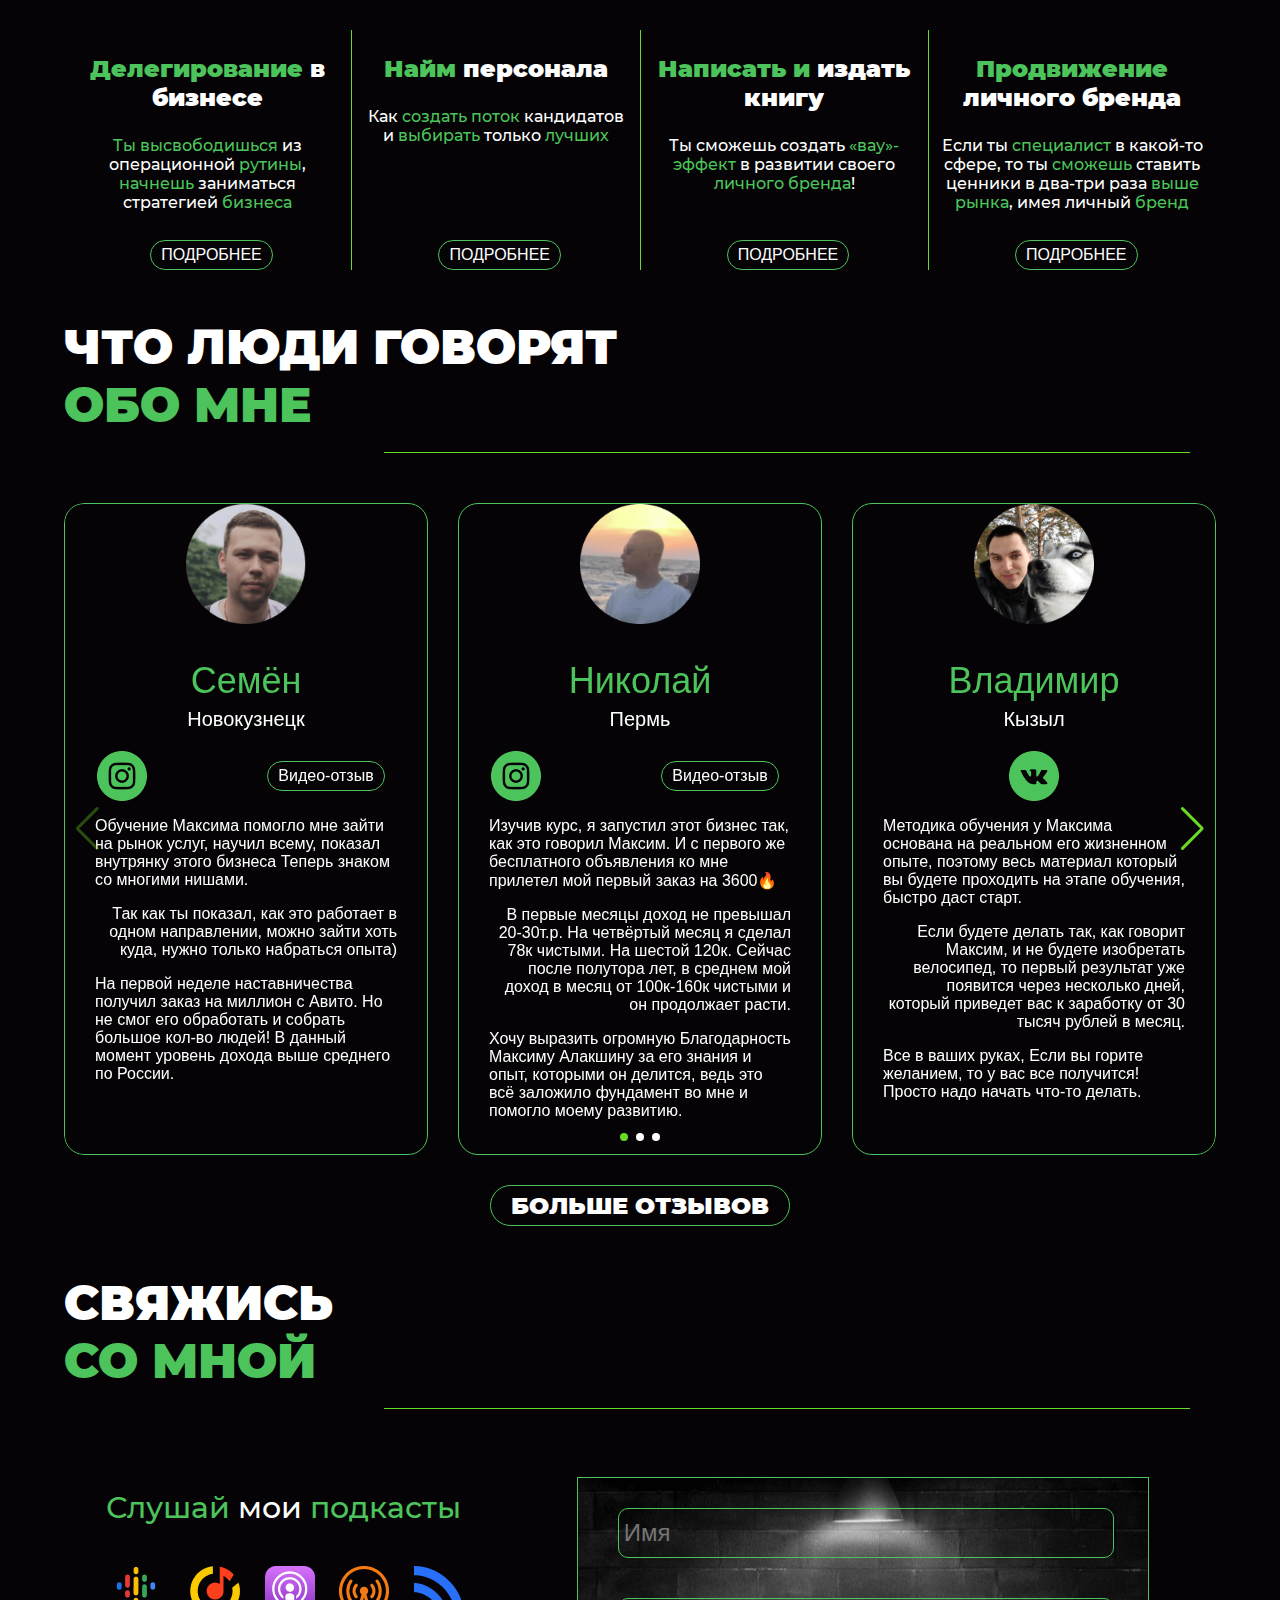
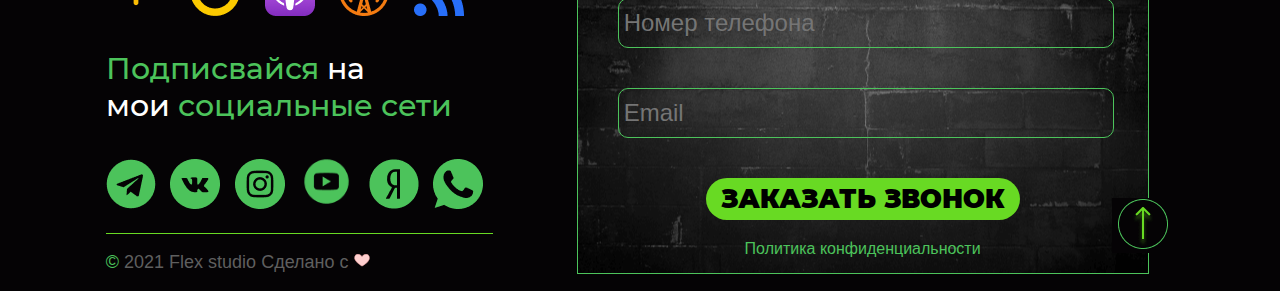
==== commit 1c248494: "Add files via upload" ====
--- a/Avitolog/index.html
+++ b/Avitolog/index.html
@@ -136,7 +136,7 @@
               </div>
               <div class="swiper-slide">
                 <div class="swiper-slide__content">
-                  <img src="./images/swiper1/Максон.png" alt="">
+                  <img src="./images/swiper1/фото 1(1).png" alt="">
                   <p class="hello">А, сейчас</p>
                   <p class="hello-text">
                     Я предприниматель-практик и основатель компании «GruzOff», 
@@ -151,7 +151,7 @@
               </div>
               <div class="swiper-slide">
                 <div class="swiper-slide__content">
-                  <img src="./images/swiper1/Максон.png" alt="">
+                  <img src="./images/swiper1/фото 2(1).png" alt="">
                   <p class="hello">Я поделюсь с тобой всем, <br> что я знаю…</p>
                   <p class="hello-text">
                     Методами заработка на Авито я 
@@ -219,7 +219,7 @@
               </a>
             </button>
             <p class="book__wrapper-read-text">
-              Читать
+              Читать бесплатный фрагмент
             </p>
           </div>
         </div>
@@ -254,7 +254,7 @@
               Книга в печатном виде с моим автографом
             </p>
             <p class="book__offer-price">
-              300 руб.
+              500 руб.
             </p>
           </div>
           <button class="book__content-btn">
@@ -264,11 +264,11 @@
             <span class="green-text">Покупайте </span>книгу в электронном виде на следующих <span class="green-text">площадках </span>
           </p>
           <div class="book__content-social">
-            <a href="https://aliexpress.ru/item/1005003367926683.html?sku_id=12000025451549996&trace=wwwdetail2mobilesitedetail" class="social" target="_blank">
-              <img src="./images/book/1.png" alt="">
-            </a>
-            <a href="https://www.amazon.com/dp/B09HTYXGV9" class="social" target="_blank">
-              <img src="./images/book/2.png" alt="">
+            <a href="https://www.wildberries.ru/catalog/43070780/detail.aspx" class="social" target="_blank">
+              <img src="./images/book/wb(1).png" alt="">
+            </a>
+            <a href="https://www.litres.ru/maksim-alakshin/hakni-baraholku-na-150k-v-mesyac/" class="social" target="_blank">
+              <img src="./images/book/литрес.png" alt="">
             </a>
             <a href="https://www.ozon.ru/product/hakni-baraholku-na-150k-v-mesyats-343738023/?sh=VFrTakvO&utm_campaign=productpage_link&utm_medium=share_button&utm_source=smm" class="social" target="_blank">
               <img src="./images/book/3.png" alt="">
@@ -310,7 +310,7 @@
           <div class="value__content">
             <div class="value__texts">
               <p class="value__subtitle">
-                Менторство
+                Наставичество
               </p>
               <div class="value__line"></div>
               <p class="value__left-text">
@@ -867,13 +867,99 @@
             <div class="swiper-slide">
               <div class="wrap">
                 <div class="img">
+                  <img src="./images/swiper2/Аватар(1).png" alt="Рустам">
+                </div>
+                <p class="name">
+                  Семён
+                </p>
+                <p class="city">
+                  Новокузнецк
+                </p>
+                <div class="connection connection-semen">
+                  <div class="connection-img">
+                    <a href="https://www.instagram.com/pugach1062/?utm_medium=copy_link" target="_blank">
+                      <img src="./images/swiper2/inst.png" alt="inst">
+                    </a>
+                  </div>
+                  <button class="connection-btn">
+                    <a href="https://youtu.be/TulgLHoFyt8" target="_blank" class="connection-btn-link">
+                      Видео-отзыв
+                    </a>
+                  </button>
+                </div>
+                <p class="text-left">
+                  Обучение Максима помогло мне зайти 
+                  на рынок услуг, научил всему, показал 
+                  внутрянку этого бизнеса
+                  Теперь знаком со многими нишами.  
+                </p>
+                <p class="text-right">
+                  Так как ты показал, как это работает 
+                  в  одном направлении, можно зайти хоть 
+                  куда, нужно только набраться опыта)
+                </p>
+                <p class="text-left">
+                  На первой неделе наставничества получил 
+                  заказ на миллион с Авито. Но не смог его 
+                  обработать и собрать большое кол-во людей! 
+                  В данный момент уровень дохода выше среднего по России. 
+                </p>
+              </div>
+            </div>
+            <div class="swiper-slide">
+              <div class="wrap">
+                <div class="img">
+                  <img src="./images/swiper2/Аватар(2).png" alt="Рустам">
+                </div>
+                <p class="name">
+                  Николай
+                </p>
+                <p class="city">
+                  Пермь
+                </p>
+                <div class="connection connection-nicolai">
+                  <div class="connection-img">
+                    <a href="https://www.instagram.com/kajin_bo/" target="_blank">
+                      <img src="./images/swiper2/inst.png" alt="inst">
+                    </a>
+                  </div>
+                  <button class="connection-btn">
+                    <a href="https://www.youtube.com/watch?v=m4Xpe1QOLc0" target="_blank" class="connection-btn-link">
+                      Видео-отзыв
+                    </a>
+                  </button>
+                </div>
+                <p class="text-left">
+                  Изучив курс, я запустил этот бизнес так, 
+                  как это говорил Максим. И с первого же 
+                  бесплатного объявления ко мне прилетел 
+                  мой первый заказ на 3600🔥 
+                </p>
+                <p class="text-right">
+                  В первые месяцы доход не превышал 
+                  20-30т.р. На четвёртый месяц я сделал 
+                  78к чистыми. На шестой 120к. Сейчас 
+                  после полутора лет, в среднем мой доход 
+                  в месяц от 100к-160к чистыми и он продолжает  расти. 
+                </p>
+                <p class="text-left">
+                  Хочу выразить огромную Благодарность 
+                  Максиму Алакшину за его знания и опыт, 
+                  которыми он делится, ведь это всё заложило 
+                  фундамент во мне и помогло моему развитию.  
+                </p>
+              </div>
+            </div>
+            <div class="swiper-slide">
+              <div class="wrap">
+                <div class="img">
                   <img src="./images/swiper2/image 19.png" alt="Владимир">
                 </div>
                 <p class="name">
                   Владимир
                 </p>
                 <p class="city">
-                  г. Кызыл
+                  Кызыл
                 </p>
                 <div class="connection connection-valimer">
                   <div class="connection-img">
@@ -881,11 +967,6 @@
                       <img src="./images/swiper2/Vector.png" alt="VK">
                     </a>
                   </div>
-                  <button class="connection-btn">
-                    <a href="https://vk.com/video/@maksim_alakshin" target="_blank" class="connection-btn-link">
-                      Видео отзыв
-                    </a>
-                  </button>
                 </div>
                 <p class="text-left">
                   Методика обучения у Максима 
@@ -910,92 +991,6 @@
             <div class="swiper-slide">
               <div class="wrap">
                 <div class="img">
-                  <img src="./images/swiper2/Аватар(1).png" alt="Рустам">
-                </div>
-                <p class="name">
-                  Семён
-                </p>
-                <p class="city">
-                  г. Новокузнецк
-                </p>
-                <div class="connection connection-semen">
-                  <div class="connection-img">
-                    <a href="https://www.instagram.com/pugach1062/?utm_medium=copy_link" target="_blank">
-                      <img src="./images/swiper2/inst.png" alt="inst">
-                    </a>
-                  </div>
-                  <button class="connection-btn">
-                    <a href="https://vk.com/video/@maksim_alakshin" target="_blank" class="connection-btn-link">
-                      Видео отзыв
-                    </a>
-                  </button>
-                </div>
-                <p class="text-left">
-                  Обучение Максима помогло мне зайти 
-                  на рынок услуг, научил всему, показал 
-                  внутрянку этого бизнеса
-                  Теперь знаком со многими нишами.  
-                </p>
-                <p class="text-right">
-                  Так как ты показал, как это работает 
-                  в  одном направлении, можно зайти хоть 
-                  куда, нужно только набраться опыта)
-                </p>
-                <p class="text-left">
-                  На первой неделе наставничества получил 
-                  заказ на миллион с Авито. Но не смог его 
-                  обработать и собрать большое кол-во людей! 
-                  В данный момент уровень дохода выше среднего по России. 
-                </p>
-              </div>
-            </div>
-            <div class="swiper-slide">
-              <div class="wrap">
-                <div class="img">
-                  <img src="./images/swiper2/Аватар(2).png" alt="Рустам">
-                </div>
-                <p class="name">
-                  Николай
-                </p>
-                <p class="city">
-                  г. Пермь
-                </p>
-                <div class="connection connection-nicolai">
-                  <div class="connection-img">
-                    <a href="https://www.instagram.com/kajin_bo/" target="_blank">
-                      <img src="./images/swiper2/inst.png" alt="inst">
-                    </a>
-                  </div>
-                  <button class="connection-btn">
-                    <a href="https://vk.com/video/@maksim_alakshin" target="_blank" class="connection-btn-link">
-                      Видео отзыв
-                    </a>
-                  </button>
-                </div>
-                <p class="text-left">
-                  Изучив курс, я запустил этот бизнес так, 
-                  как это говорил Максим. И с первого же 
-                  бесплатного объявления ко мне прилетел 
-                  мой первый заказ на 3600🔥 
-                </p>
-                <p class="text-right">
-                  В первые месяцы доход не превышал 
-                  20-30т.р. На четвёртый месяц я сделал 
-                  78к чистыми. На шестой 120к. Сейчас 
-                  после полутора лет, в среднем мой доход 
-                  в месяц от 100к-160к чистыми и он продолжает  расти. 
-                </p>
-                <p class="text-left">
-                  Хочу выразить огромную Благодарность 
-                  Максиму Алакшину за его знания и опыт, 
-                  которыми он делится, ведь это всё заложило 
-                  фундамент во мне и помогло моему развитию.  
-                </p>
-              </div>
-            </div>
-            <div class="swiper-slide">
-              <div class="wrap">
-                <div class="img">
                   <img src="./images/swiper2/image 22.png" alt="Рустам">
                 </div>
                 <p class="name">
@@ -1010,11 +1005,7 @@
                       <img src="./images/swiper2/Vector.png" alt="VK">
                     </a>
                   </div>
-                  <button class="connection-btn">
-                    <a href="https://vk.com/video/@maksim_alakshin" target="_blank" class="connection-btn-link">
-                      Видео отзыв
-                    </a>
-                  </button>
+                  
                 </div>
                 <p class="text-left">
                   Брали у Максима консультацию по бизнесу 
@@ -1050,11 +1041,6 @@
                       <img src="./images/swiper2/Vector.png" alt="VK">
                     </a>
                   </div>
-                  <button class="connection-btn">
-                    <a href="https://vk.com/video/@maksim_alakshin" target="_blank" class="connection-btn-link">
-                      Видео отзыв
-                    </a>
-                  </button>
                 </div>
                 <p class="text-left">
                   Всем здравствуйте!
@@ -1139,8 +1125,8 @@
             </a>
           </div>
           <p class="form__social-title">
-            <span class="green-text">Мои</span>
-            социальные <span class="green-text">сети</span>
+            <span class="green-text">Подписвайся</span>
+            на <br> мои <span class="green-text">социальные сети</span>
           </p>
           <div class="from__social-links">
             <a href="https://t.me/alakshin_maksim" target="_blank" class="form__social-links-networks">
@@ -1165,7 +1151,7 @@
           <div class="form__social-line"></div>
           <p class="form__social-company">
             <span class="green-text">©</span>
-             2021 Web - band TEAM
+             2021 Flex studio
             Сделано с
             <img src="./images/form/icons8-heart-16 1.png" alt="heart">
           </p>
--- a/Avitolog/css/style.css
+++ b/Avitolog/css/style.css
@@ -298,9 +298,14 @@
   align-items: center;
 }
 .hero__img-text {
-  font-size: 12px;
+  font-size: 14px;
   max-width: 50px;
   font-family: "Montserrat-Italic";
+}
+@media screen and (max-width: 1024px) {
+  .hero__img-text {
+    font-size: 12px;
+  }
 }
 .hero__img-maks {
   max-width: 450px;
@@ -430,6 +435,12 @@
     top: 110px;
   }
 }
+@media screen and (max-width: 320px) {
+  .swiper-slide__content .hello-text {
+    top: 100px;
+    padding: 0 15px;
+  }
+}
 
 .swiper-slide img {
   display: block;
@@ -445,6 +456,14 @@
   background-repeat: no-repeat;
   margin-top: 50px;
 }
+.secret__wrapper {
+  padding: 20px 20px;
+}
+@media screen and (max-width: 768px) {
+  .secret__wrapper {
+    padding: 10px 10px;
+  }
+}
 @media screen and (max-width: 414px) {
   .secret__wrapper {
     text-align: center;
@@ -556,16 +575,23 @@
   display: flex;
   align-items: center;
   top: 0;
-  right: -70px;
-}
-@media screen and (max-width: 414px) {
+  right: -100px;
+}
+@media screen and (max-width: 640px) {
   .book__wrapper-img .book__wrapper-read {
-    right: 20px;
-    top: 10px;
+    right: -90px;
+    font-size: 14px;
+  }
+}
+@media screen and (max-width: 414px) {
+  .book__wrapper-img .book__wrapper-read {
+    top: 0;
+    left: 30px;
   }
 }
 @media screen and (max-width: 320px) {
   .book__wrapper-img .book__wrapper-read {
+    left: 0;
     top: 0;
   }
 }
@@ -583,11 +609,14 @@
   }
 }
 .book__wrapper-img .book__wrapper-read-text {
-  color: #fff;
+  font-family: "Montserrat-Italic";
+  color: #fff;
+  max-width: 100px;
 }
 @media screen and (max-width: 414px) {
   .book__wrapper-img .book__wrapper-read-text {
-    color: #050305;
+    max-width: 100%;
+    color: #4CC35B;
   }
 }
 .book__content {
@@ -728,6 +757,11 @@
   margin-right: 20px;
   font-size: 18px;
   font-family: "Montserrat-Italic";
+}
+@media screen and (max-width: 640px) {
+  .value__left-text {
+    margin-right: 0px;
+  }
 }
 .value__left-img {
   width: 150px;
@@ -921,8 +955,13 @@
 }
 .proffer__fons-front .front__doptext {
   text-align: center;
-  font-size: 20px;
-  font-family: "Montserrat-Black";
+  font-size: 24px;
+  font-family: "Montserrat-Black";
+}
+@media screen and (max-width: 640px) {
+  .proffer__fons-front .front__doptext {
+    font-size: 22px;
+  }
 }
 .proffer__fons-front .front__point {
   text-align: center;
@@ -956,9 +995,15 @@
   margin-bottom: 5px;
 }
 .proffer__fons-front .front__point-text {
+  font-size: 22px;
   margin: 0 auto;
   max-width: 450px;
   font-family: "Montserrat-Italic";
+}
+@media screen and (max-width: 640px) {
+  .proffer__fons-front .front__point-text {
+    font-size: 18px;
+  }
 }
 .proffer__fons-front .front__point-subtitle {
   text-align: center;
@@ -973,6 +1018,14 @@
 @media screen and (max-width: 320px) {
   .proffer__fons-front .front__point-subtitle {
     display: none;
+  }
+}
+.proffer__fons-front .front__point-subtext {
+  font-size: 20px;
+}
+@media screen and (max-width: 640px) {
+  .proffer__fons-front .front__point-subtext {
+    font-size: 16px;
   }
 }
 .proffer__fons-front .front__cart {
@@ -1066,6 +1119,21 @@
   font-size: 20px;
   border-radius: 100px;
 }
+.proffer__fons-front .font__btn-write:hover {
+  background-color: #68DA23;
+  cursor: pointer;
+  transition: 0.8s;
+}
+@media screen and (max-width: 414px) {
+  .proffer__fons-front .font__btn-write {
+    font-size: 18px;
+  }
+}
+@media screen and (max-width: 320px) {
+  .proffer__fons-front .font__btn-write {
+    font-size: 16px;
+  }
+}
 .proffer__fons-front .font__btn-write .font__btn-link {
   color: #050305;
   padding: 5px 15px;
@@ -1089,17 +1157,32 @@
 }
 .info__cart {
   width: 300px;
-  text-align: center;
+  height: 240px;
+  position: relative;
+}
+@media screen and (max-width: 768px) {
+  .info__cart {
+    position: static;
+    width: 100%;
+    border: 1px solid #68DA23;
+    height: 100%;
+  }
+}
+@media screen and (max-width: 768px) and (max-width: 640px) {
+  .info__cart {
+    border: none;
+  }
 }
 .info__cart__border-right {
   border-right: 1px solid #68DA23;
 }
-@media screen and (max-width: 768px) {
+@media screen and (max-width: 640px) {
   .info__cart__border-right {
-    border-right: none;
+    border: none;
   }
 }
 .info__cart-title {
+  text-align: center;
   color: #fff;
   font-size: 24px;
   font-family: "Montserrat-Black";
@@ -1109,14 +1192,26 @@
     font-size: 20px;
   }
 }
+@media screen and (max-width: 640px) {
+  .info__cart-title {
+    font-size: 22px;
+  }
+}
 .info__cart-text {
+  text-align: center;
   color: #fff;
   font-size: 16px;
   font-family: "Montserrat-Medium";
+  padding: 0 10px;
 }
 @media screen and (max-width: 1024px) {
   .info__cart-text {
     font-size: 14px;
+  }
+}
+@media screen and (max-width: 640px) {
+  .info__cart-text {
+    font-size: 16px;
   }
 }
 .info__cart-btn {
@@ -1127,6 +1222,21 @@
   font-size: 16px;
   padding: 5px 10px;
   border-radius: 100px;
+  position: absolute;
+  bottom: 0;
+  left: 30%;
+}
+@media screen and (max-width: 1024px) {
+  .info__cart-btn {
+    left: 25%;
+  }
+}
+@media screen and (max-width: 768px) {
+  .info__cart-btn {
+    position: static;
+    display: flex;
+    margin: 0 auto;
+  }
 }
 .info__cart-btn:hover {
   cursor: pointer;
@@ -1214,6 +1324,7 @@
 @media screen and (max-width: 414px) {
   .feedback .wrap {
     height: 750px;
+    width: 350px;
   }
 }
 .feedback .wrap .img {
@@ -1395,9 +1506,13 @@
 }
 .form__social-title {
   color: #fff;
-  text-align: center;
   font-size: 30px;
   font-family: "Montserrat-Medium";
+}
+@media screen and (max-width: 1024px) {
+  .form__social-title {
+    text-align: center;
+  }
 }
 .form__social-line {
   height: 1px;
@@ -1408,7 +1523,7 @@
 .form__social-company {
   color: #5f5f5f;
   font-size: 18px;
-  max-width: 250px;
+  max-width: 270px;
 }
 @media screen and (max-width: 1024px) {
   .form__social-company {
@@ -1432,12 +1547,17 @@
   color: #fff;
   font-size: 24px;
   margin: 30px 40px 40px 40px;
-  padding: 10px 0;
+  padding: 10px 5px;
   width: 85%;
+}
+@media screen and (max-width: 414px) {
+  .form__request-input {
+    margin: 40px 20px 20px 20px;
+  }
 }
 @media screen and (max-width: 320px) {
   .form__request-input {
-    padding: 5px 0;
+    padding: 5px 5px;
     margin: 40px 20px 20px 20px;
   }
 }
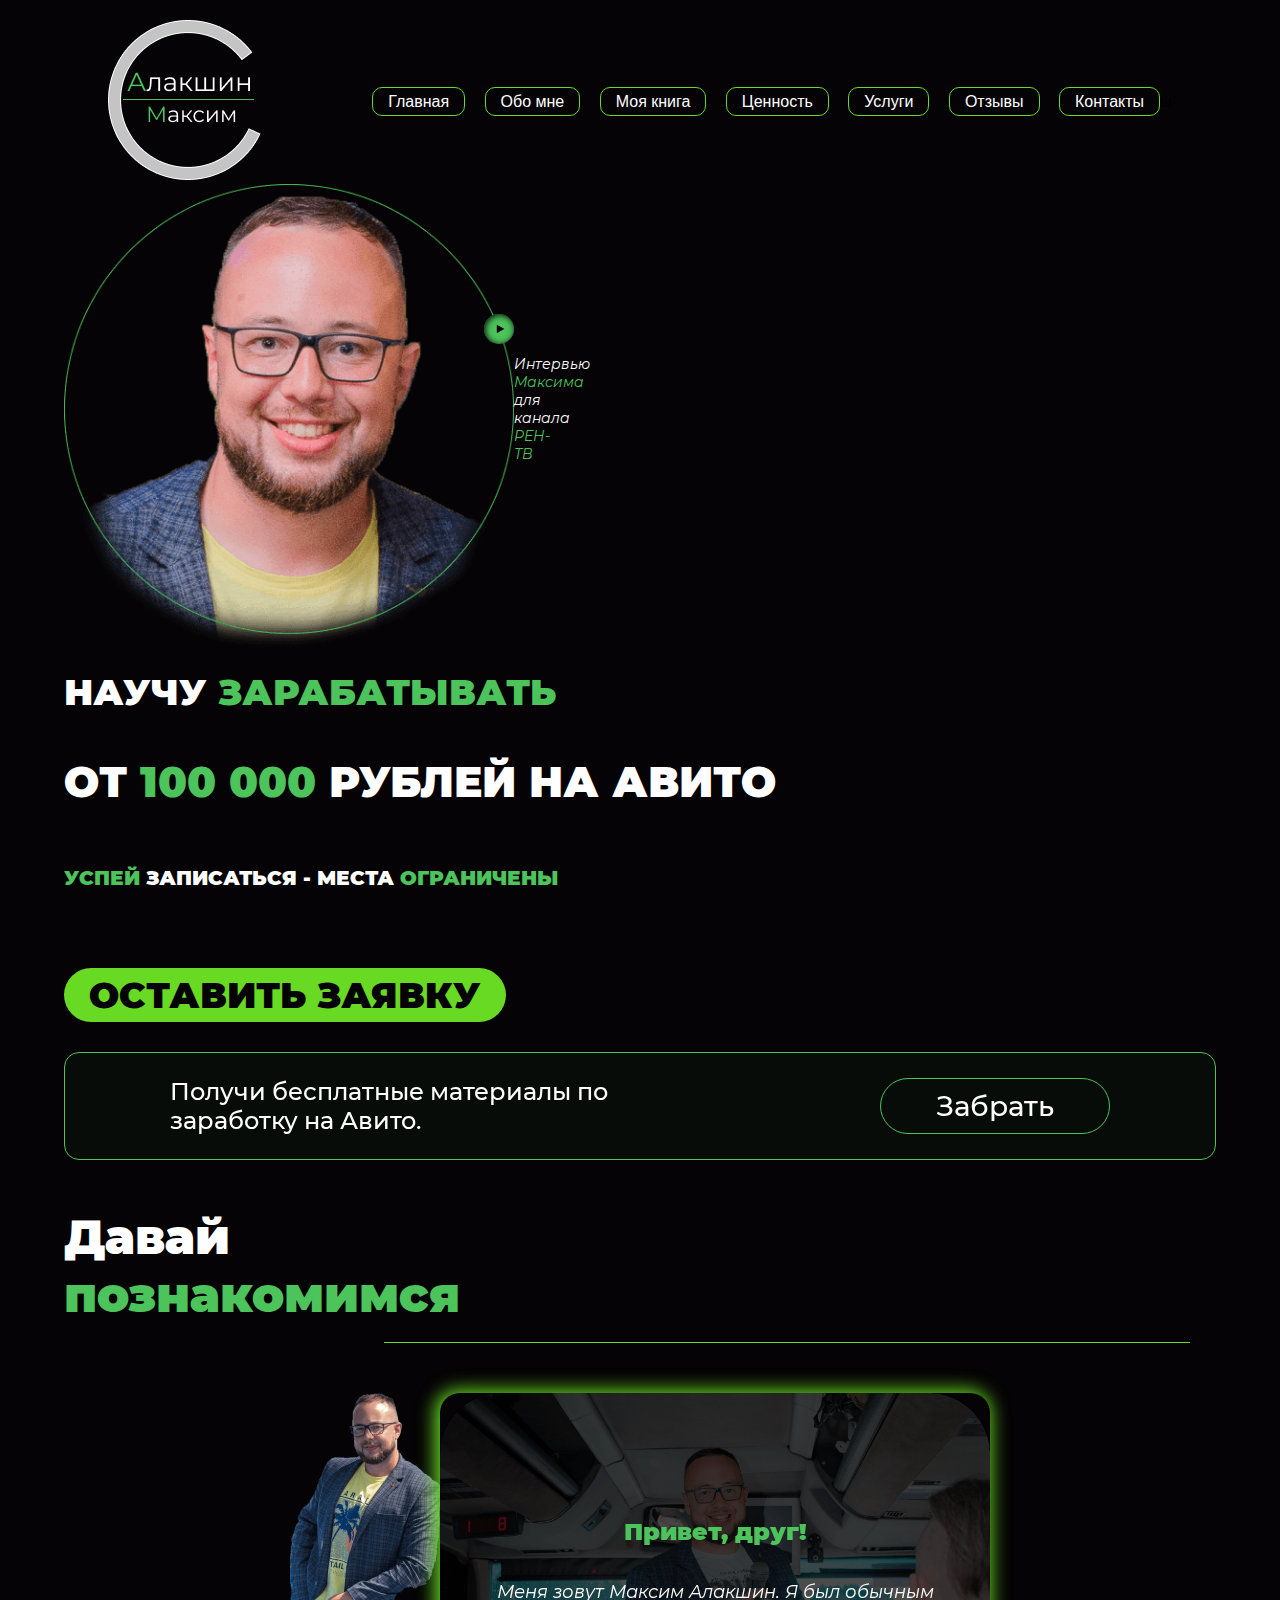
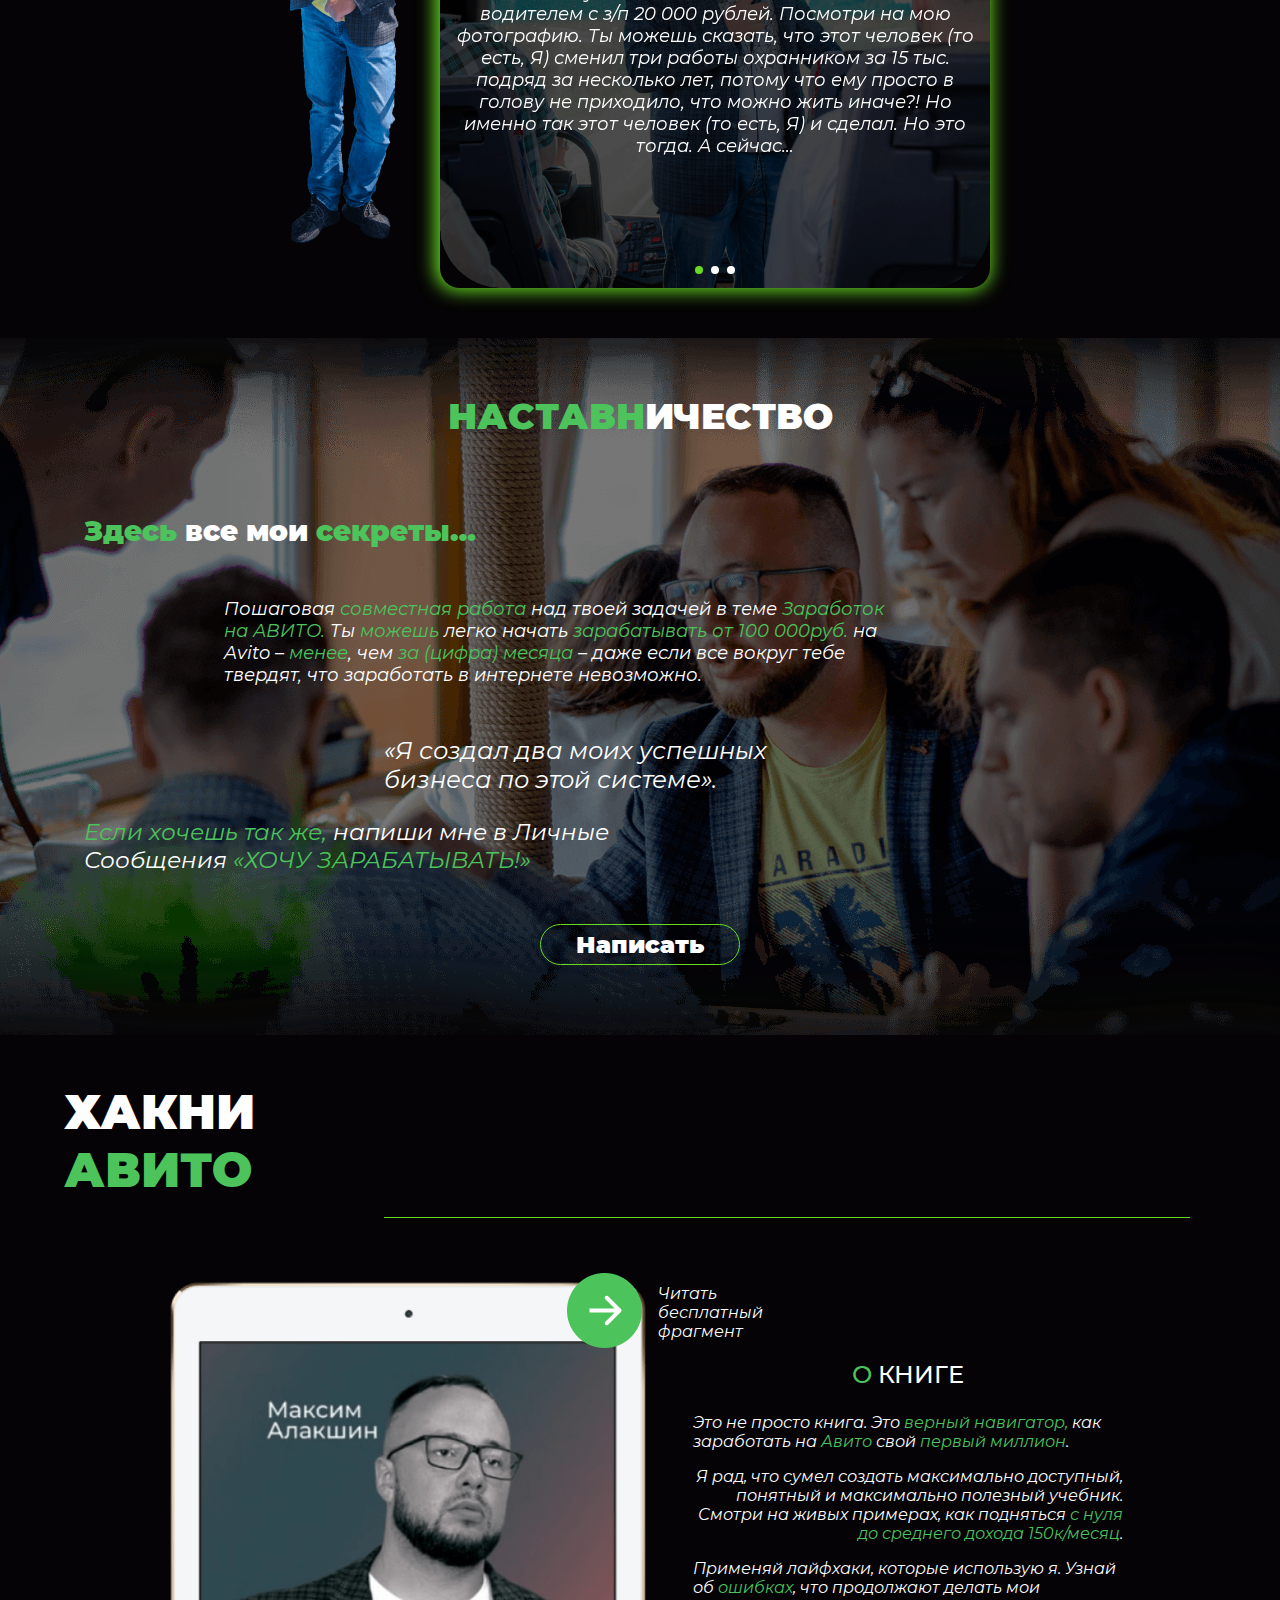
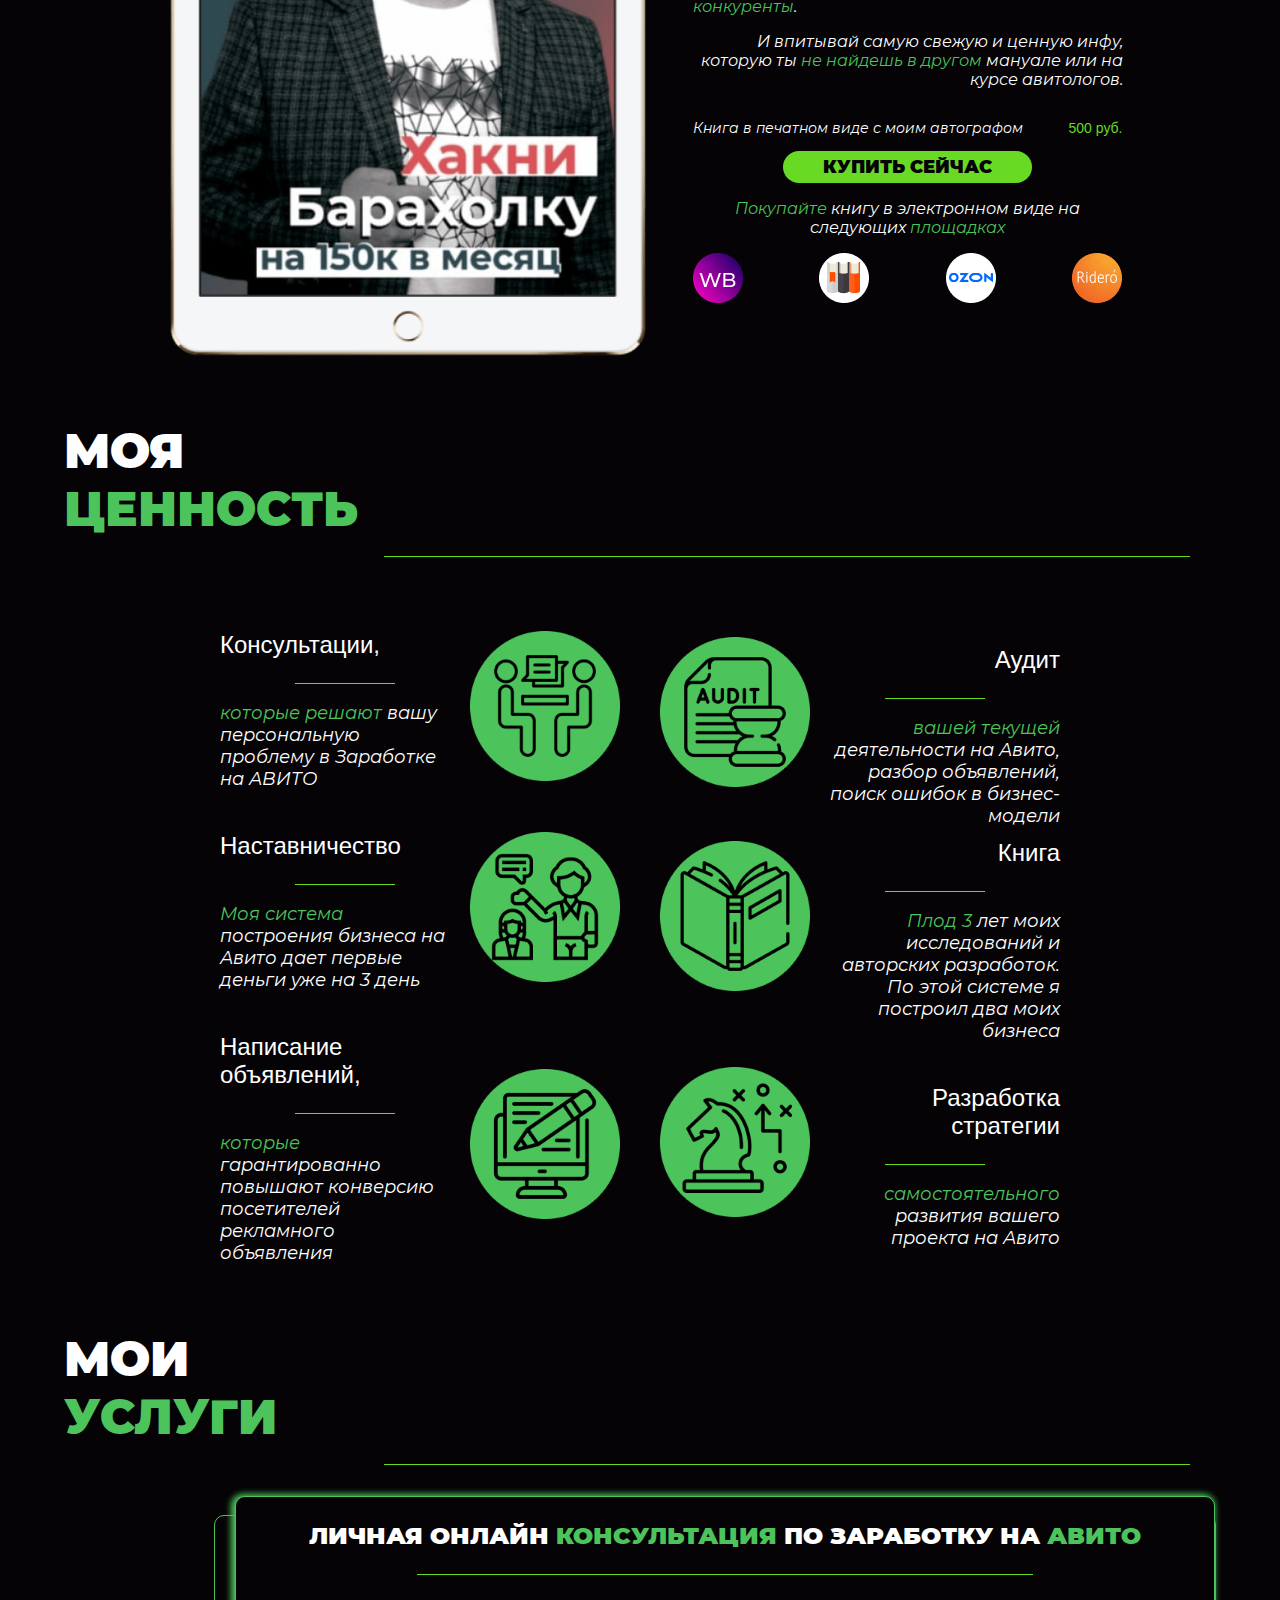
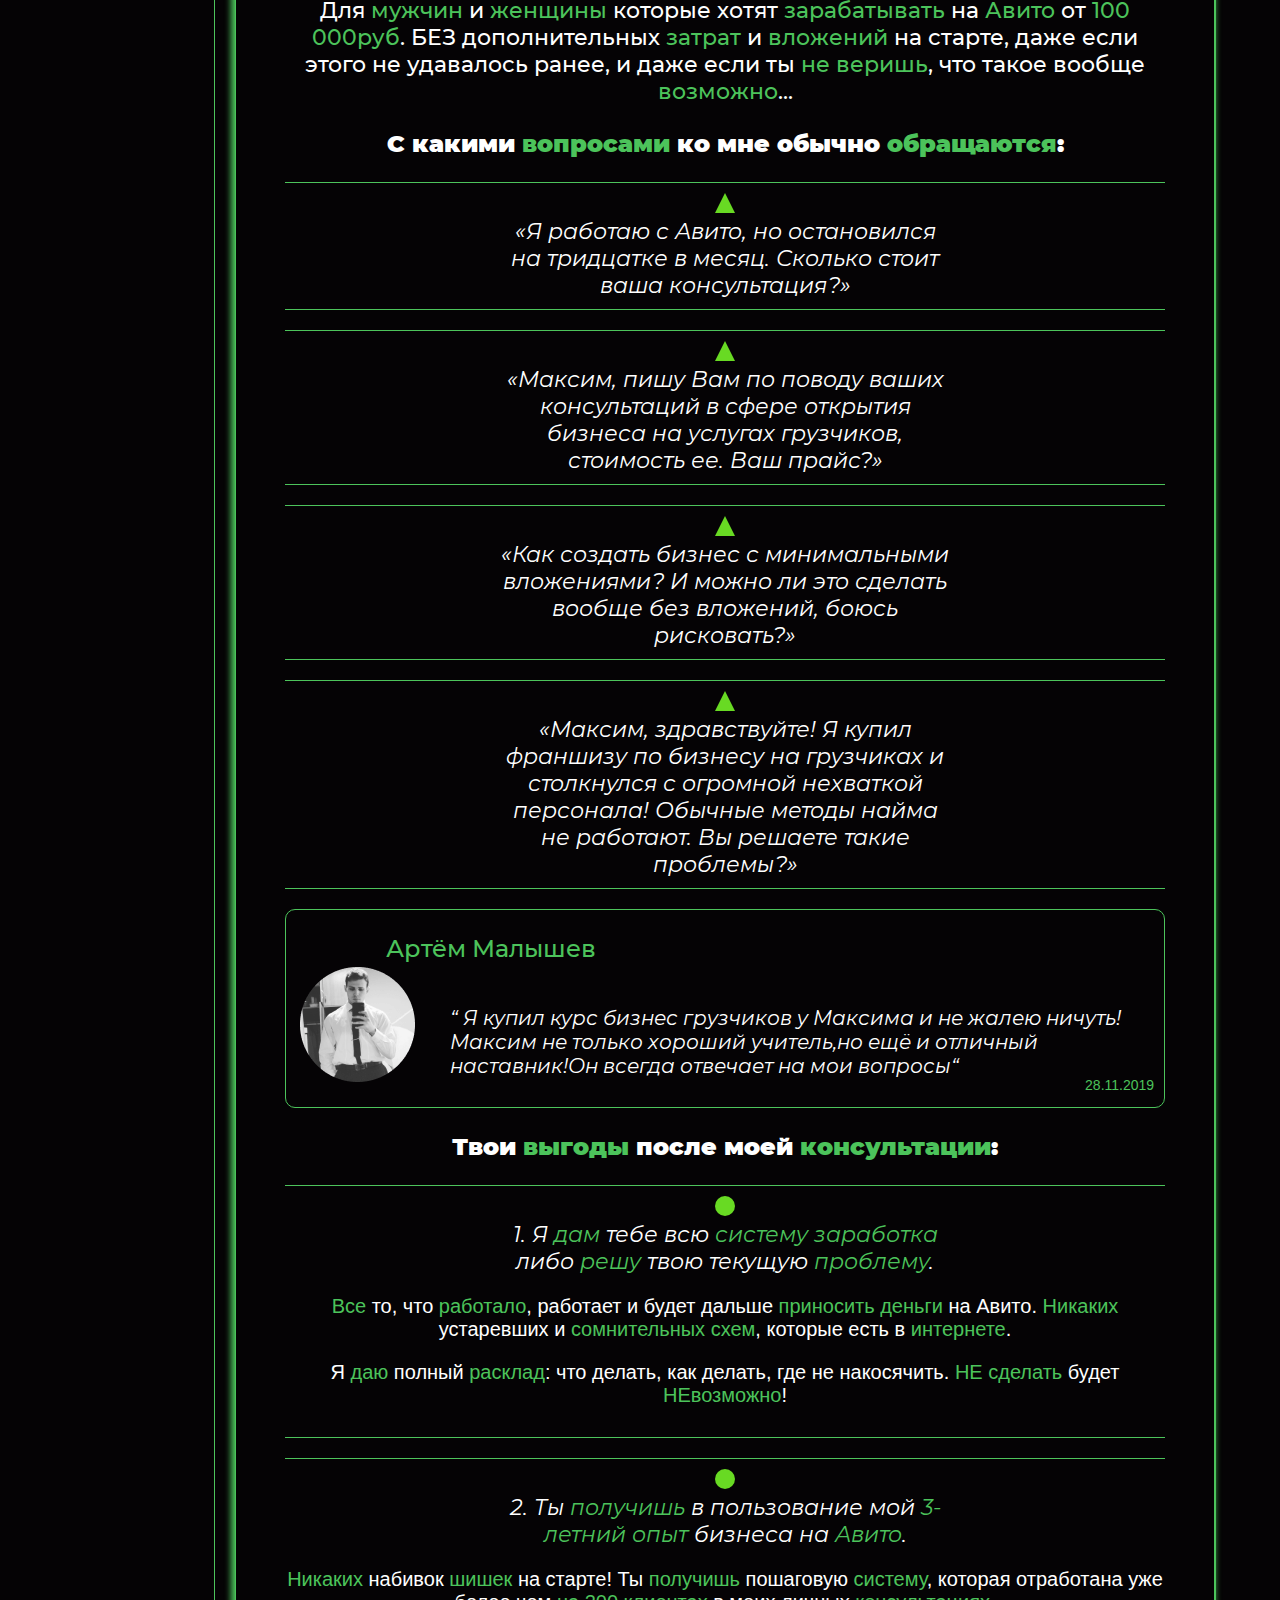
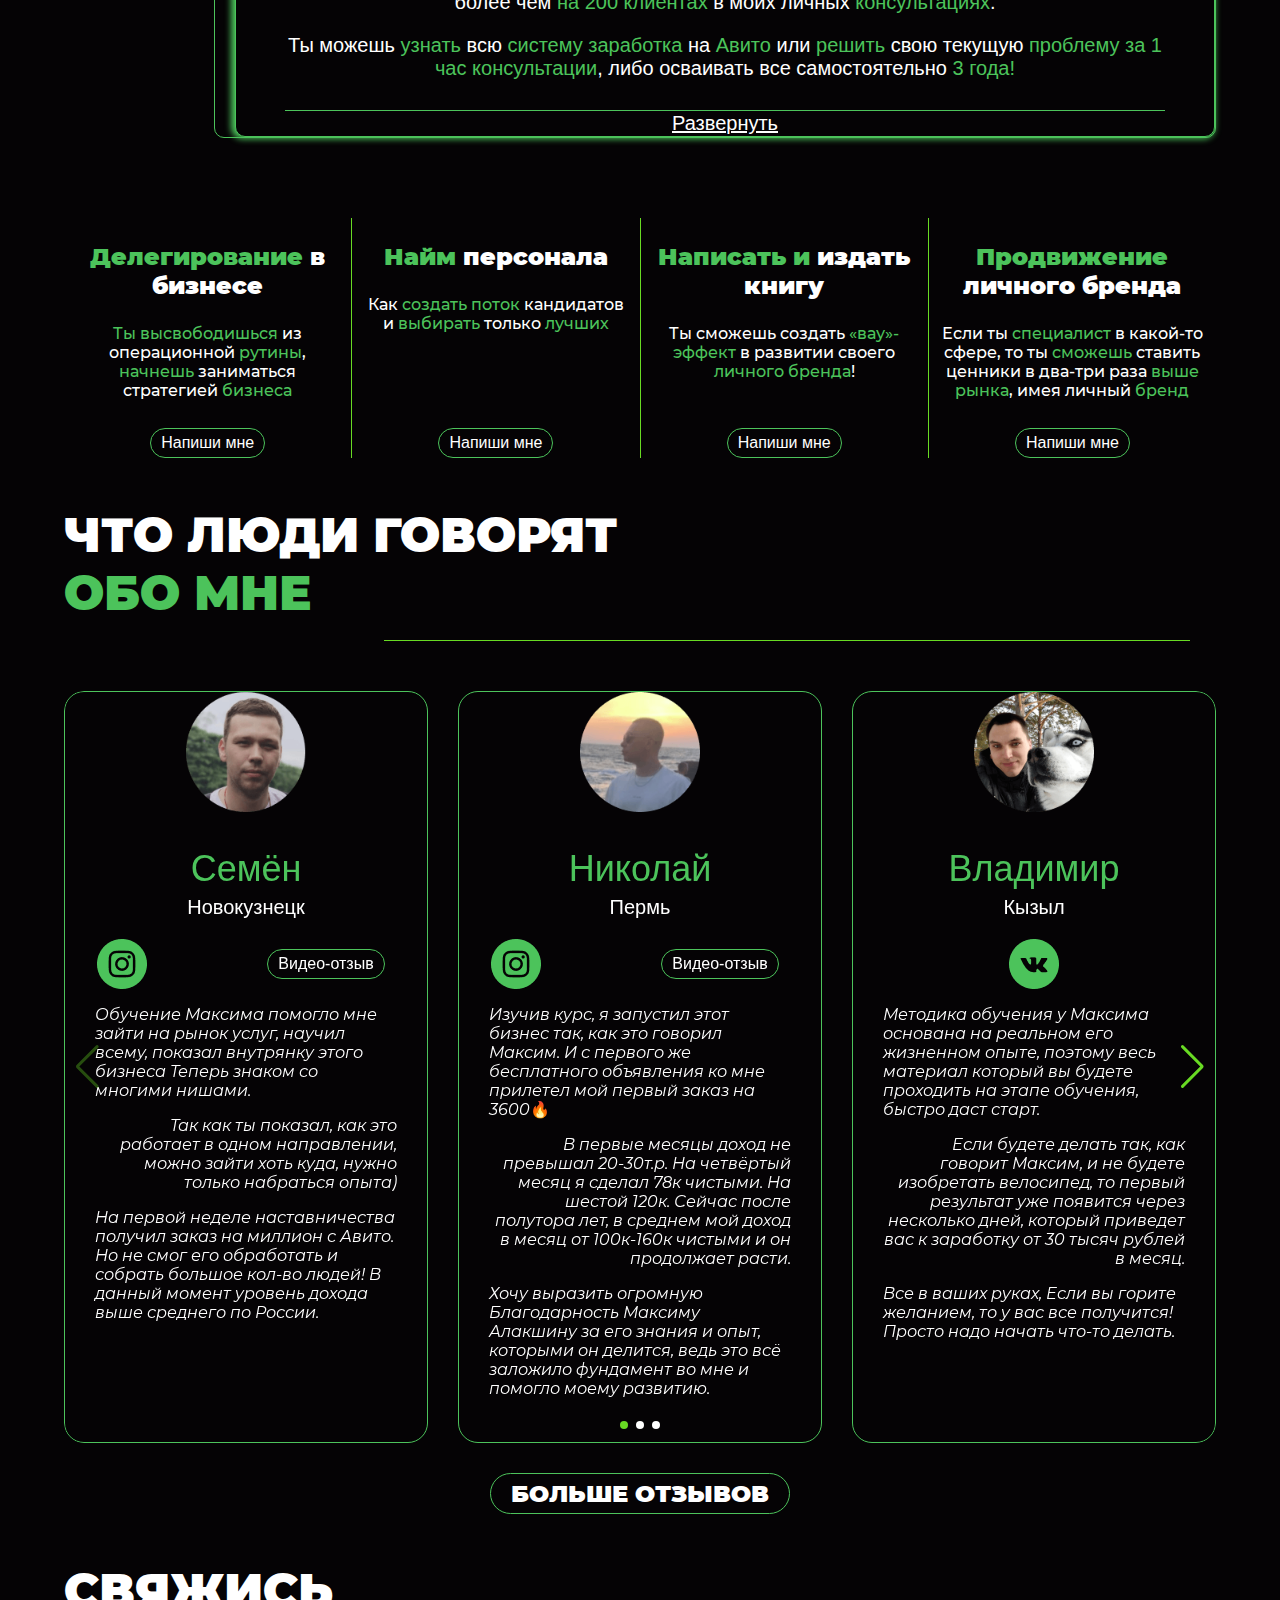
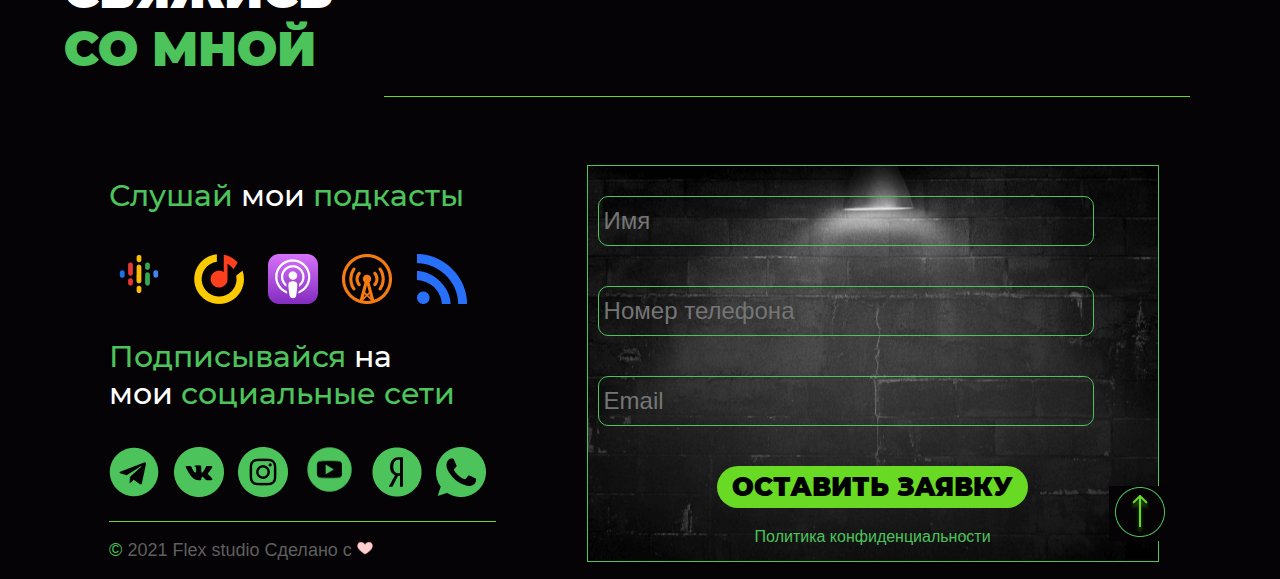
==== commit d7c3dfcd: "Add files via upload" ====
--- a/Avitolog/index.html
+++ b/Avitolog/index.html
@@ -74,11 +74,11 @@
             на авито
           </p>
           <p class="hero__content-text">
-            <span class="green-text">Успей</span> ЗАПИСАТЬЯ - места
+            <span class="green-text">Успей</span> ЗАПИСАТЬСЯ - места
             <span class="green-text">ограничены</span>
           </p>
           <button class="hero__content-btn">
-            <a href="#form">ПОДРОБНЕЕ</a>
+            <a href="#form">ОСТАВИТЬ ЗАЯВКУ</a>
           </button>
         </div>
         <div class="hero__images">
@@ -102,6 +102,21 @@
     </div>
   </section>
   <!-- hero -->
+
+  <!-- free -->
+  <section class="free">
+    <div class="container">
+      <div class="free__wrapper">
+        <p class="free__text">
+          Получи бесплатные материалы по заработку на Авито.
+        </p>
+        <button class="free__btn">
+          <a href="https://vk.com/app5898182_-185521011#s=1176377" target="_blank">Забрать</a>
+        </button>
+      </div>
+    </div>
+  </section>
+  <!-- free -->
   
   <!-- acquaintance -->
   <section class="acquaintance" id="acquaintance">
@@ -120,7 +135,7 @@
               <div class="swiper-slide">
                 <div class="swiper-slide__content">
                   <img src="./images/swiper1/Максон.png" alt="">
-                  <p class="hello">Привет друг</p>
+                  <p class="hello">Привет, друг!</p>
                   <p class="hello-text">
                     Меня зовут Максим Алакшин. 
                     Я был обычным водителем с з/п 
@@ -178,11 +193,14 @@
   <section class="secret">
     <div class="container">
       <div class="secret__wrapper">
-        <p class="secret__title"><span class="green-text">Здесь </span>
+        <p class="secret__title">
+          <span class="green-text">НАСТАВН</span>ИЧЕСТВО
+        </p>
+        <p class="secret__subtitle"><span class="green-text">Здесь </span>
           все мои<span class="green-text"> секреты…</span>
         </p>
         <p class="secret__text">
-          Пошаговая  над
+          Пошаговая <span class="green-text">совместная работа</span> над 
           твоей задачей в теме<span class="green-text"> Заработок на АВИТО. </span>
           Ты <span class="green-text">можешь</span> легко начать
           <span class="green-text"> зарабатывать от 100 000руб.</span> на
@@ -194,8 +212,12 @@
         <p class="secret__subtext">
           «Я создал два моих успешных бизнеса по этой системе».
         </p>
+        <p class="secret__doptext">
+          <span class="green-text">Если хочешь так же,</span> напиши мне в 
+          Личные Сообщения <span class="green-text">«ХОЧУ ЗАРАБАТЫВАТЬ!»</span>
+        </p>
         <button class="secret__btn">
-          <a href="https://vk.com/maksim_alakshin" target="_blank">НАСТАВНИЧЕСТВО</a>
+          <a href="https://vk.com/maksim_alakshin" target="_blank">Написать</a>
         </button>
       </div>
     </div>
@@ -295,7 +317,7 @@
           <div class="value__content">
             <div class="value__texts">
               <p class="value__subtitle">
-                Консультации
+                Консультации,
               </p>
               <div class="value__line"></div>
               <p class="value__left-text">
@@ -310,7 +332,7 @@
           <div class="value__content">
             <div class="value__texts">
               <p class="value__subtitle">
-                Наставичество
+                Наставничество
               </p>
               <div class="value__line"></div>
               <p class="value__left-text">
@@ -325,11 +347,11 @@
           <div class="value__content">
             <div class="value__texts">
               <p class="value__subtitle">
-                Написание объявлений
+                Написание объявлений,
               </p>
               <div class="value__line"></div>
               <p class="value__left-text">
-                <span class="green-text">Которые</span> гарантированно повышают конверсию 
+                <span class="green-text">которые</span> гарантированно повышают конверсию 
                 посетителей рекламного объявления
               </p>
             </div>
@@ -346,7 +368,7 @@
               </p>
               <div class="value__line"></div>
               <p class="value__reverse-text">
-                <span class="green-text">Вашей текущей</span> деятельности на Авито, 
+                <span class="green-text">вашей текущей</span> деятельности на Авито, 
                 разбор объявлений, поиск ошибок в бизнес-модели
               </p>
             </div>
@@ -377,7 +399,7 @@
               </p>
               <div class="value__line"></div>
               <p class="value__reverse-text">
-                <span class="green-text">Самостоятельного</span> развития вашего проекта на Авито
+                <span class="green-text">самостоятельного</span> развития вашего проекта на Авито
               </p>
             </div>
             <div class="value__reverse-img">
@@ -402,7 +424,7 @@
           <div class="proffer__fons-front">
             <div class="front__wrapper">
               <p class="front__title">
-                Личная <span class="green-text">консультация</span> по заработку на <span class="green-text">АВИТО</span>
+                Личная онлайн <span class="green-text">консультация</span> по заработку на <span class="green-text">АВИТО</span>
               </p>
               <div class="front__title-line"></div>
               <p class="front__subtitle">
@@ -758,7 +780,7 @@
                   <div class="front__point-square"></div>
                   <p class="front__point-text">
                     <span class="green-text">Стоимость</span> консультации <br>
-                    <span class="green-text">3.500</span> рублей за <span class="green-text">один час</span>
+                    <span class="green-text big-price">3.500</span> рублей за <span class="green-text">один час</span>
                   </p>
                 </div>
                 <button class="font__btn-write">
@@ -796,7 +818,7 @@
           </p>
           <button class="info__cart-btn">
             <a href="https://vk.com/maksim_alakshin" target="_blank" class="btn-link">
-              ПОДРОБНЕЕ
+              Напиши мне
             </a>
           </button>
           <div class="info__cart-line"></div>
@@ -812,7 +834,7 @@
           </p>
           <button class="info__cart-btn">
             <a href="https://vk.com/maksim_alakshin" target="_blank" class="btn-link">
-              ПОДРОБНЕЕ
+              Напиши мне
             </a>
           </button>
           <div class="info__cart-line"></div>
@@ -827,7 +849,7 @@
           </p>
           <button class="info__cart-btn">
             <a href="https://vk.com/maksim_alakshin" target="_blank" class="btn-link">
-              ПОДРОБНЕЕ
+              Напиши мне
             </a>
           </button>
           <div class="info__cart-line"></div>
@@ -843,7 +865,7 @@
           </p>
           <button class="info__cart-btn">
             <a href="https://vk.com/maksim_alakshin" target="_blank" class="btn-link">
-              ПОДРОБНЕЕ
+              Напиши мне
             </a>
           </button>
           <div class="info__cart-line"></div>
@@ -1096,7 +1118,7 @@
           <input type="text" class="form__request-input" name="user_phone" placeholder="Номер телефона" type="tel">
           <input type="text" class="form__request-input" name="user_email" placeholder="Email" required type="email">
           <button type="submit" class="form__request-btn">
-            заказать звонок
+            оставить заявку
           </button>
           <a href="polit.html" class="form__request-polit" target="_blank">
             <span class="green-text">Политика конфиденциальности</span>
@@ -1125,7 +1147,7 @@
             </a>
           </div>
           <p class="form__social-title">
-            <span class="green-text">Подписвайся</span>
+            <span class="green-text">Подписывайся</span>
             на <br> мои <span class="green-text">социальные сети</span>
           </p>
           <div class="from__social-links">
--- a/Avitolog/css/style.css
+++ b/Avitolog/css/style.css
@@ -52,6 +52,11 @@
   color: #4CC35B;
 }
 
+.big-price {
+  font-size: 24px;
+  font-family: "Montserrat-Medium";
+}
+
 .header {
   margin-top: 20px;
 }
@@ -69,9 +74,6 @@
   .header__wrapper {
     display: none;
   }
-}
-.header__links {
-  margin-left: 20px;
 }
 .header__link {
   border: 1px solid #68DA23;
@@ -288,6 +290,11 @@
     margin-top: 20px;
   }
 }
+@media screen and (max-width: 414px) {
+  .hero__content-btn {
+    font-size: 22px;
+  }
+}
 .hero__content-btn:hover {
   background-color: #4CC35B;
   cursor: pointer;
@@ -304,7 +311,7 @@
 }
 @media screen and (max-width: 1024px) {
   .hero__img-text {
-    font-size: 12px;
+    font-size: 10px;
   }
 }
 .hero__img-maks {
@@ -345,6 +352,62 @@
   }
 }
 
+.free {
+  margin-top: 30px;
+}
+.free__wrapper {
+  display: flex;
+  justify-content: space-around;
+  align-items: center;
+  flex-wrap: wrap;
+  border: 1px solid #4CC35B;
+  -webkit-backdrop-filter: blur(20px);
+          backdrop-filter: blur(20px);
+  border-radius: 15px;
+  background: rgba(76, 195, 91, 0.05);
+}
+.free__text {
+  color: #fff;
+  max-width: 500px;
+  font-size: 24px;
+  font-family: "Montserrat-Medium";
+}
+@media screen and (max-width: 768px) {
+  .free__text {
+    text-align: center;
+  }
+}
+@media screen and (max-width: 414px) {
+  .free__text {
+    padding: 0 10px;
+    font-size: 22px;
+  }
+}
+.free__btn {
+  background-color: Transparent;
+  color: #fff;
+  border: 1px solid #4CC35B;
+  font-size: 28px;
+  border-radius: 100px;
+  font-family: "Montserrat-Medium";
+  padding: 10px 55px;
+}
+@media screen and (max-width: 640px) {
+  .free__btn {
+    margin-bottom: 10px;
+  }
+}
+@media screen and (max-width: 414px) {
+  .free__btn {
+    font-size: 24px;
+  }
+}
+.free__btn:hover {
+  cursor: pointer;
+  transition: 0.8s;
+  background-color: #68DA23;
+}
+
 .acquaintance__title {
   font-size: 48px;
   font-family: "Montserrat-Black";
@@ -471,18 +534,35 @@
 }
 .secret__title {
   color: #fff;
-  font-family: "Montserrat-Black";
+  text-align: center;
   font-size: 36px;
-  padding-top: 140px;
-}
-@media screen and (max-width: 414px) {
+  font-family: "Montserrat-Black";
+}
+@media screen and (max-width: 1024px) {
   .secret__title {
-    font-size: 28px;
+    text-align: center;
+    font-size: 32px;
+  }
+}
+@media screen and (max-width: 320px) {
+  .secret__title {
+    font-size: 24px;
+  }
+}
+.secret__subtitle {
+  color: #fff;
+  font-family: "Montserrat-Black";
+  font-size: 28px;
+  padding-top: 40px;
+}
+@media screen and (max-width: 414px) {
+  .secret__subtitle {
+    font-size: 24px;
     padding-top: 15px;
   }
 }
 .secret__text {
-  max-width: 582px;
+  max-width: 682px;
   color: #fff;
   font-size: 18px;
   font-family: "Montserrat-Italic";
@@ -491,6 +571,7 @@
 }
 @media screen and (max-width: 414px) {
   .secret__text {
+    text-align: center;
     margin-left: 0;
     margin-top: 10px;
   }
@@ -505,11 +586,23 @@
 }
 @media screen and (max-width: 414px) {
   .secret__subtext {
+    text-align: center;
     margin-left: 0;
     margin-top: 10px;
     font-size: 20px;
   }
 }
+.secret__doptext {
+  max-width: 650px;
+  color: #fff;
+  font-family: "Montserrat-Italic";
+  font-size: 23px;
+}
+@media screen and (max-width: 414px) {
+  .secret__doptext {
+    text-align: center;
+  }
+}
 .secret__btn {
   display: flex;
   margin: 50px auto;
@@ -519,11 +612,12 @@
   font-family: "Montserrat-Black";
   background-color: Transparent;
   font-size: 24px;
-  padding: 5px 15px;
+  padding: 5px 35px;
 }
 @media screen and (max-width: 414px) {
   .secret__btn {
     margin: 0 auto;
+    text-align: center;
   }
 }
 .secret__btn:hover {
@@ -579,20 +673,13 @@
 }
 @media screen and (max-width: 640px) {
   .book__wrapper-img .book__wrapper-read {
-    right: -90px;
-    font-size: 14px;
-  }
-}
-@media screen and (max-width: 414px) {
-  .book__wrapper-img .book__wrapper-read {
-    top: 0;
-    left: 30px;
+    right: 5px;
+    top: 17px;
   }
 }
 @media screen and (max-width: 320px) {
   .book__wrapper-img .book__wrapper-read {
-    left: 0;
-    top: 0;
+    top: 5px;
   }
 }
 .book__wrapper-img .book__wrapper-read-btn {
@@ -602,6 +689,12 @@
   margin-right: 10px;
   font-family: "Montserrat-Medium";
 }
+@media screen and (max-width: 640px) {
+  .book__wrapper-img .book__wrapper-read-btn {
+    width: 50px;
+    height: 50px;
+  }
+}
 @media screen and (max-width: 414px) {
   .book__wrapper-img .book__wrapper-read-btn {
     width: 40px;
@@ -613,10 +706,9 @@
   color: #fff;
   max-width: 100px;
 }
-@media screen and (max-width: 414px) {
+@media screen and (max-width: 640px) {
   .book__wrapper-img .book__wrapper-read-text {
-    max-width: 100%;
-    color: #4CC35B;
+    display: none;
   }
 }
 .book__content {
@@ -1235,7 +1327,7 @@
   .info__cart-btn {
     position: static;
     display: flex;
-    margin: 0 auto;
+    margin: 20px auto 20px;
   }
 }
 .info__cart-btn:hover {
@@ -1309,22 +1401,16 @@
   border: 1px solid #4CC35B;
   position: relative;
   border-radius: 20px;
-  height: 650px;
+  height: 750px;
 }
 @media screen and (max-width: 1024px) {
   .feedback .wrap {
-    height: 750px;
-  }
-}
-@media screen and (max-width: 768px) {
+    height: 850px;
+  }
+}
+@media screen and (max-width: 640px) {
   .feedback .wrap {
-    height: 700px;
-  }
-}
-@media screen and (max-width: 414px) {
-  .feedback .wrap {
-    height: 750px;
-    width: 350px;
+    width: 320px;
   }
 }
 .feedback .wrap .img {
@@ -1343,11 +1429,13 @@
   font-size: 20px;
 }
 .feedback .wrap .text-left {
+  font-family: "Montserrat-Italic";
   text-align: left;
   font-size: 16px;
   padding: 0 30px;
 }
 .feedback .wrap .text-right {
+  font-family: "Montserrat-Italic";
   text-align: right;
   font-size: 16px;
   padding: 0 30px;
@@ -1546,12 +1634,13 @@
   background-color: Transparent;
   color: #fff;
   font-size: 24px;
-  margin: 30px 40px 40px 40px;
+  margin: 30px 40px 40px 10px;
   padding: 10px 5px;
   width: 85%;
 }
 @media screen and (max-width: 414px) {
   .form__request-input {
+    font-size: 20px;
     margin: 40px 20px 20px 20px;
   }
 }
@@ -1576,7 +1665,7 @@
   margin: 0 auto;
   background-color: #68DA23;
 }
-@media screen and (max-width: 320px) {
+@media screen and (max-width: 414px) {
   .form__request-btn {
     font-size: 20px;
   }
@@ -1597,12 +1686,7 @@
   background-color: #050305;
   border: none;
   margin-top: 300px;
-  margin-left: -180px;
-}
-@media screen and (max-width: 1440px) {
-  .form__up-btn {
-    margin-left: -120px;
-  }
+  margin-left: -140px;
 }
 @media screen and (max-width: 1024px) {
   .form__up-btn {
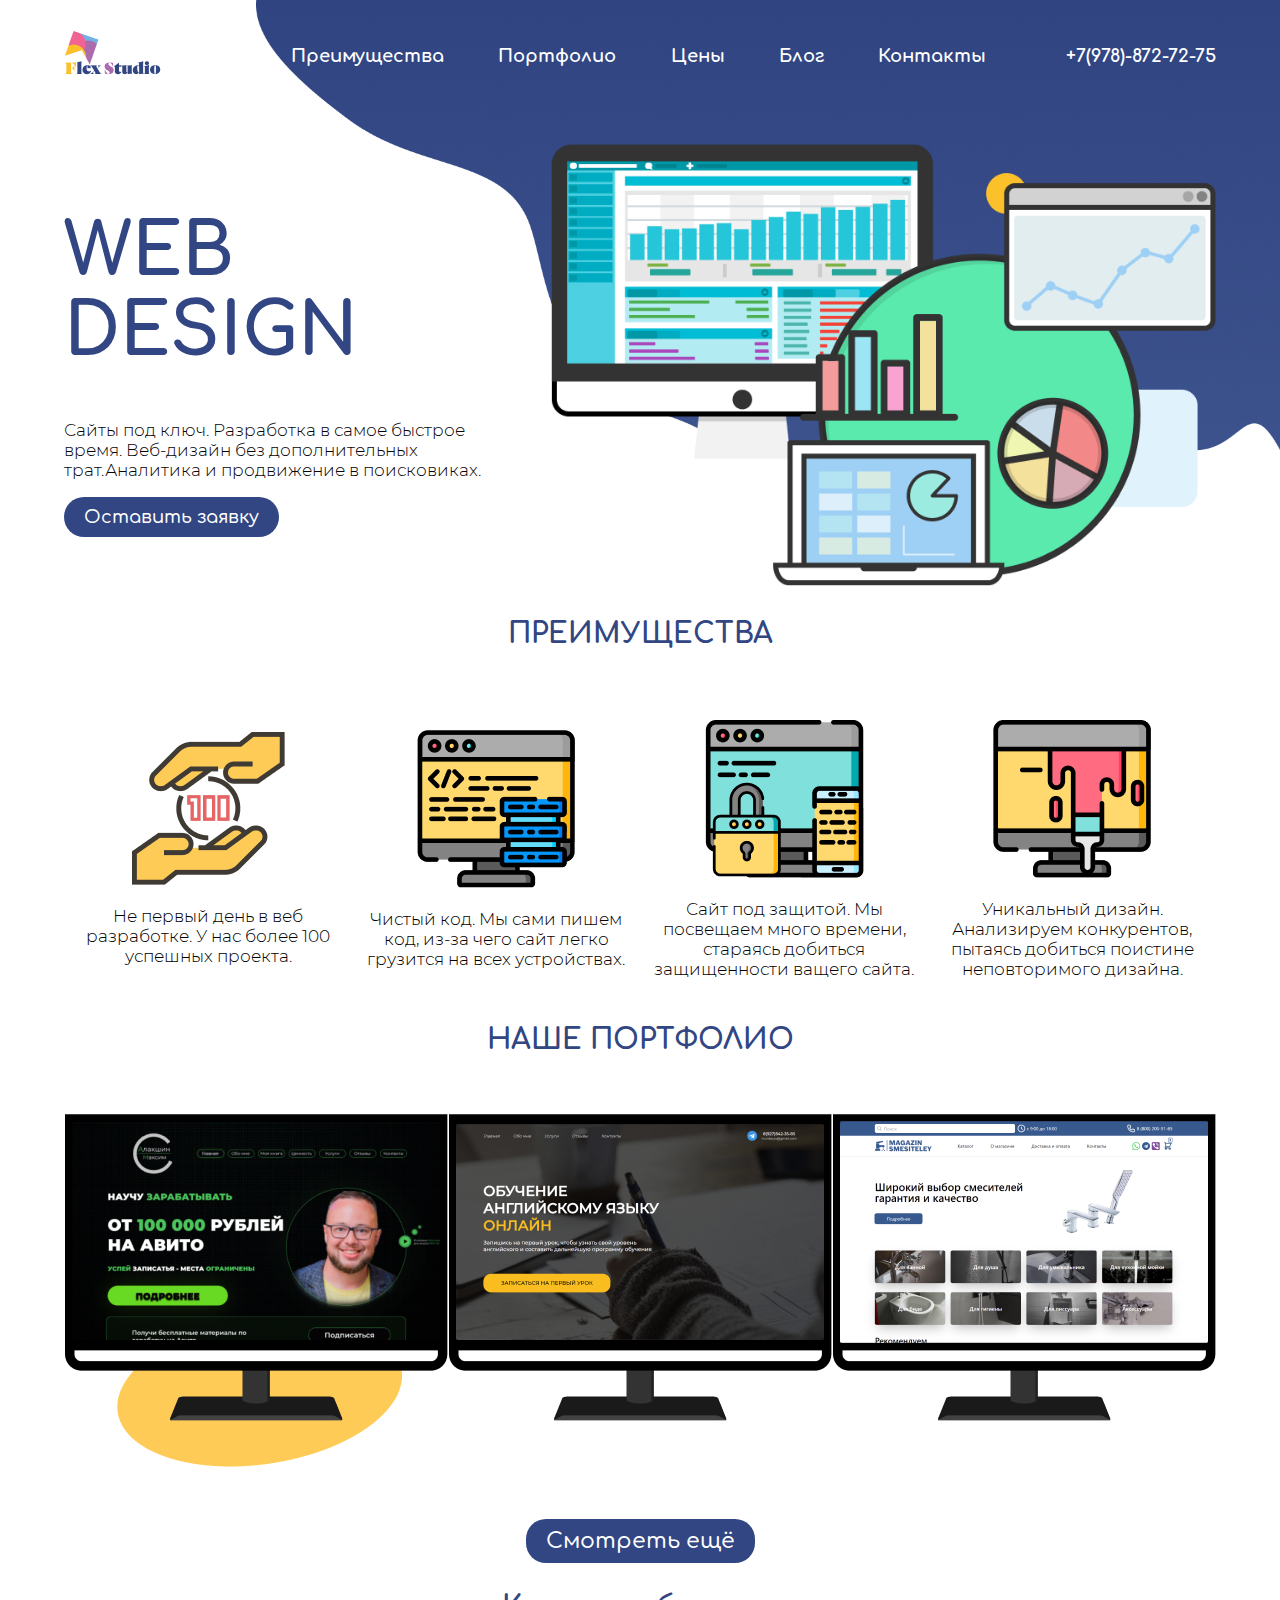
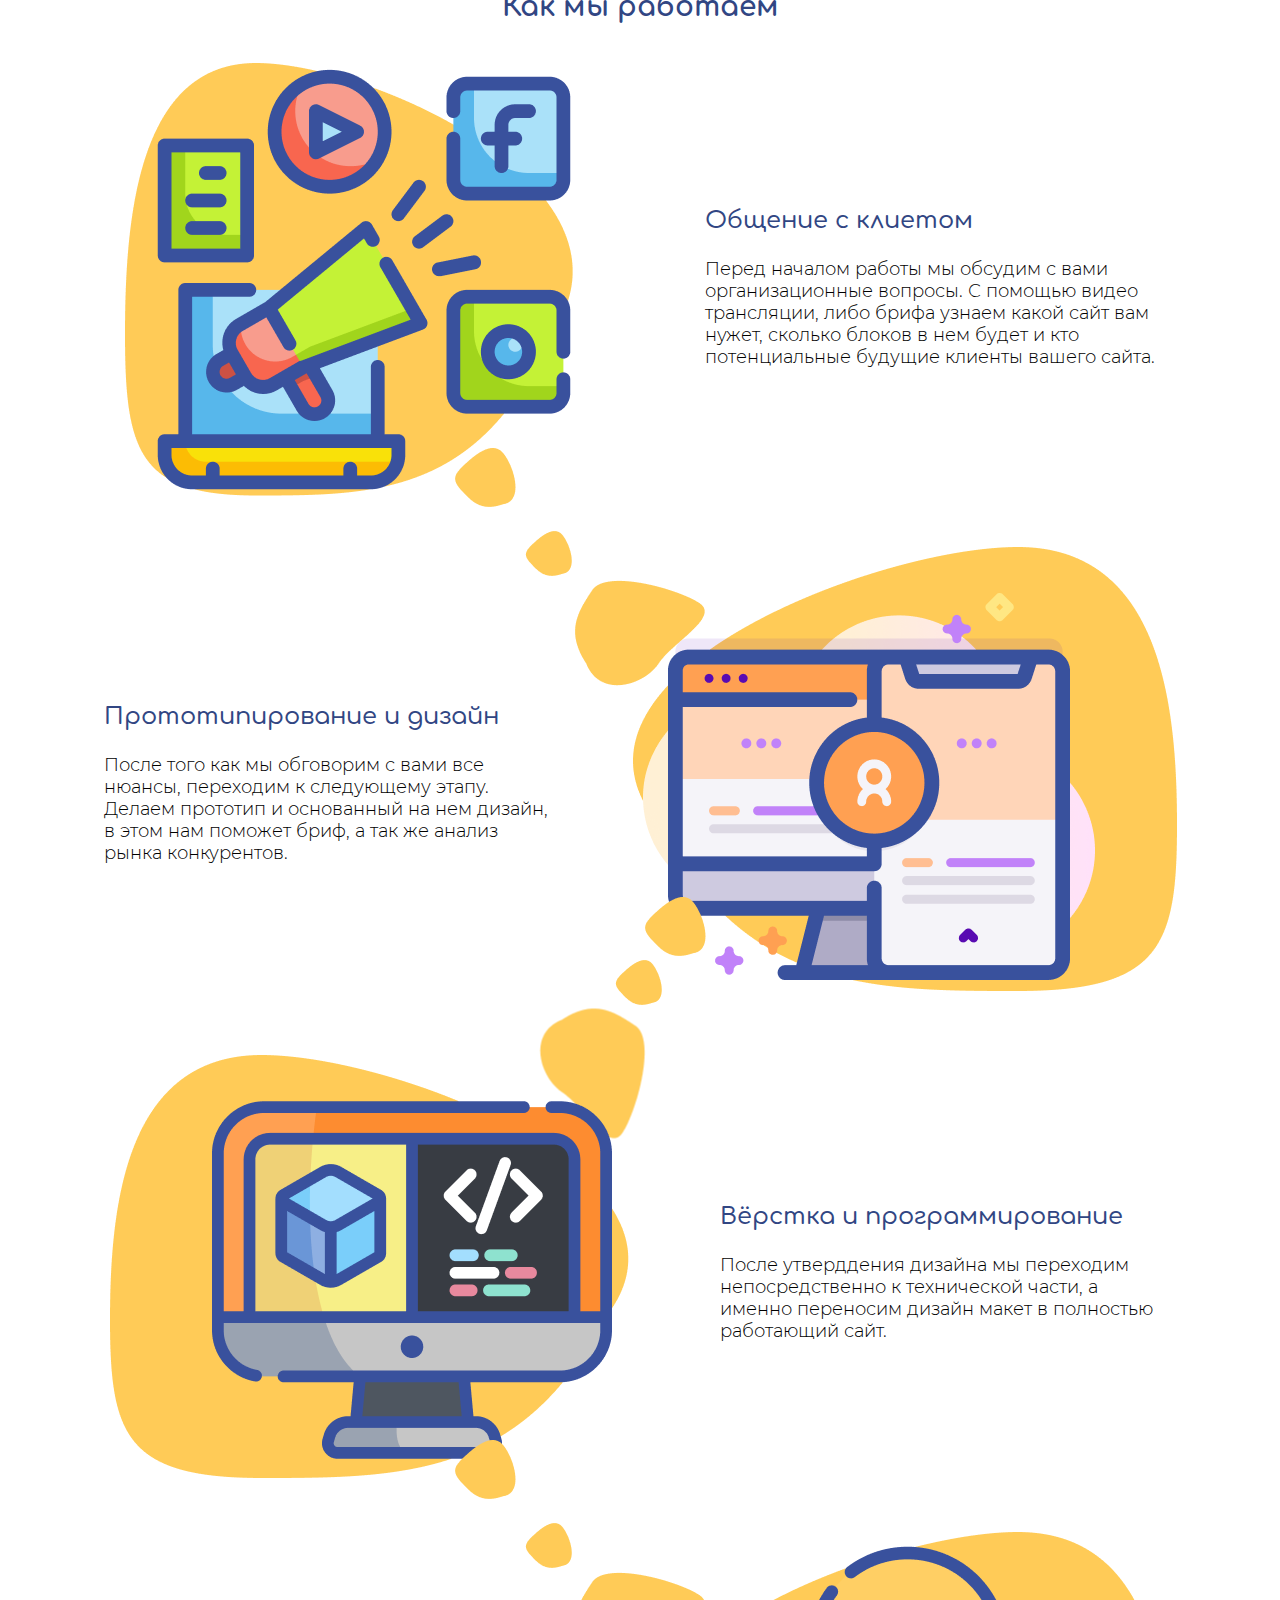
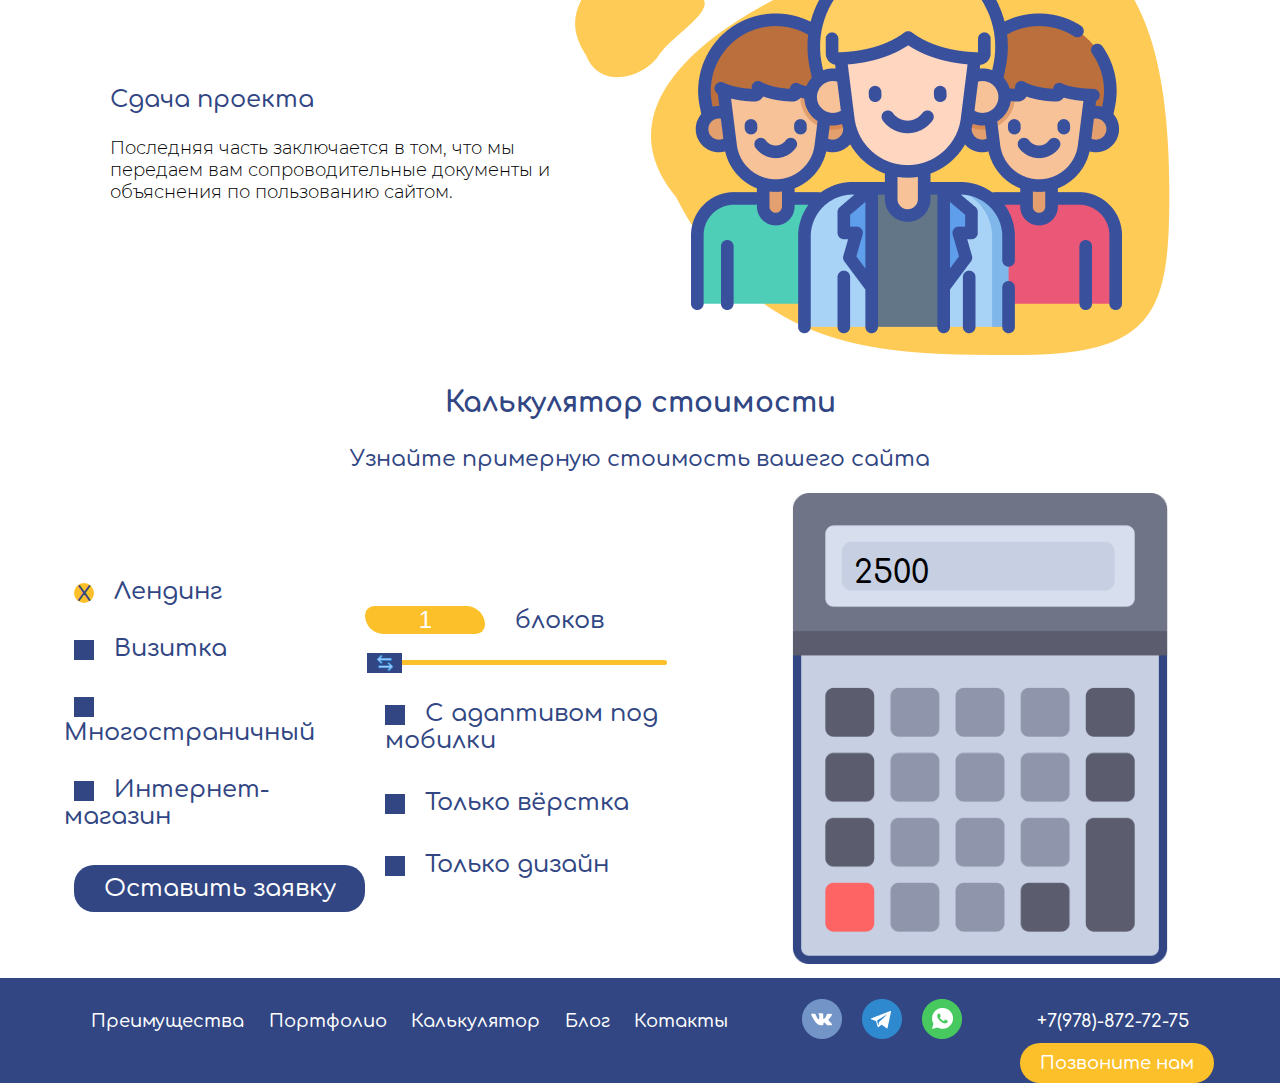
==== commit afd2bd76: "Add files via upload" ====
--- a/Avitolog/index.html
+++ b/Avitolog/index.html
@@ -1,1224 +1,576 @@
-<!DOCTYPE html>
-<html lang="ru">
-<head>
-  <meta charset="UTF-8">
-  <meta http-equiv="X-UA-Compatible" content="IE=edge">
-  <meta name="viewport" content="width=device-width, initial-scale=1.0">
-  <link rel="stylesheet" href="./css/style.css">
-  <link rel="stylesheet" href="./libs/swiper-first/swiper-min.css">
-  <title>Максим Алакшин</title>
-</head>
-<body>
-
-  <!-- header -->
-  <header class="header">
-    <div class="container">
-      <div class="header__wrapper">
-        <div class="header__logo">
-          <img src="./images/header/Logo.png" alt="">
-        </div>
-        <div class="header__links">
-          <a href="#hero" class="header__link">Главная</a>
-          <a href="#acquaintance" class="header__link">Обо мне</a>
-          <a href="#book" class="header__link">Моя книга</a>
-          <a href="#value" class="header__link">Ценность</a>
-          <a href="#proffer" class="header__link">Услуги</a>
-          <a href="#feedback" class="header__link">Отзывы</a>
-          <a href="#form" class="header__link">Контакты</a>ы
-        </div>
-      </div>
-      <div class="header__wrap">
-        <div class="header__wrap-logo">
-          <p class="header__wrap-name">
-            <span class="green-text">А</span>лакшин
-          </p>
-          <p class="header__wrap-surname">
-            <span class="green-text">М</span>аксим
-          </p>
-        </div>
-        <div class="burger">
-          <span class="burger__line burger__line__first"></span>
-          <span class="burger__line burger__line__second"></span>
-          <span class="burger__line burger__line__third"></span>
-          <span class="burger__line burger__line__fourth"></span>
-        </div>
-      </div>
-    </div>
-  </header>
-  <!-- header -->
-
-  <!-- burger-menu -->
-  <div class="burger-menu">
-    <div class="burger-menu__list">
-      <a href="#hero" class="burger-menu__link">Главная</a>
-      <a href="#acquaintance" class="burger-menu__link">Обо мне</a>
-      <a href="#book" class="burger-menu__link">Моя книга</a>
-      <a href="#value" class="burger-menu__link">Ценность</a>
-      <a href="#proffer" class="burger-menu__link">Услуги</a>
-      <a href="#feedback" class="burger-menu__link">Отзывы</a>
-      <a href="#form" class="burger-menu__link">Контакты</a>
-    </div>
-  </div>
-  <!-- burger-menu -->
-
-  <!-- hero -->
-  <section class="hero" id="hero">
-    <div class="container">
-      <div class="hero__wrapper">
-        <div class="hero__content">
-          <p class="hero__content-title">
-            Научу <span class="green-text">зарабатывать</span> 
-          </p>
-          <p class="hero__content-subtitle">
-            ОТ <span class="green-text">100 000</span> рублей 
-            на авито
-          </p>
-          <p class="hero__content-text">
-            <span class="green-text">Успей</span> ЗАПИСАТЬСЯ - места
-            <span class="green-text">ограничены</span>
-          </p>
-          <button class="hero__content-btn">
-            <a href="#form">ОСТАВИТЬ ЗАЯВКУ</a>
-          </button>
-        </div>
-        <div class="hero__images">
-          <div class="hero__img">
-            <div class="hero__img-maks">
-              <img src="./images/hero/Лицо максима (2).png" alt="Максим">
-              <button class="play-btn">
-                <a href="https://www.youtube.com/watch?v=5EGtPdVluTA" target="_blank" class="play-btn-link">
-                  <img src="./images/hero/play1.png" alt="play">
-                </a>
-              </button>
-            </div>
-            <div class="hero__img-explanation">
-              <p class="hero__img-text">Интервью <span class="green-text">Максима</span>
-                для канала <span class="green-text">РЕН-ТВ</span>
-              </p>
-            </div>
-          </div>
-        </div>
-      </div>
-    </div>
-  </section>
-  <!-- hero -->
-
-  <!-- free -->
-  <section class="free">
-    <div class="container">
-      <div class="free__wrapper">
-        <p class="free__text">
-          Получи бесплатные материалы по заработку на Авито.
-        </p>
-        <button class="free__btn">
-          <a href="https://vk.com/app5898182_-185521011#s=1176377" target="_blank">Забрать</a>
-        </button>
-      </div>
-    </div>
-  </section>
-  <!-- free -->
-  
-  <!-- acquaintance -->
-  <section class="acquaintance" id="acquaintance">
-    <div class="container">
-      <p class="acquaintance__title">
-        Давай <br> <span class="green-text">познакомимся</span>
-      </p>
-      <div class="acquaintance__title-line"></div>
-      <div class="acquaintance__wrapper">
-        <div class="acquaintance__img">
-          <img src="./images/acquaintance/Максим во весь рост.png" alt="">
-        </div>
-        <div class="acquaintance__swiper">
-          <div class="swiper mySwiper1">
-            <div class="swiper-wrapper">
-              <div class="swiper-slide">
-                <div class="swiper-slide__content">
-                  <img src="./images/swiper1/Максон.png" alt="">
-                  <p class="hello">Привет, друг!</p>
-                  <p class="hello-text">
-                    Меня зовут Максим Алакшин. 
-                    Я был обычным водителем с з/п 
-                    20 000 рублей. Посмотри на мою фотографию. 
-                    Ты можешь сказать, что этот человек (то есть, Я) 
-                    сменил три работы охранником за 15 тыс. подряд 
-                    за несколько лет, потому что ему просто в голову 
-                    не приходило, что можно жить иначе?! Но именно 
-                    так этот человек (то есть, Я) и сделал.
-                    Но это тогда. А сейчас…
-                  </p>
-                </div>
-              </div>
-              <div class="swiper-slide">
-                <div class="swiper-slide__content">
-                  <img src="./images/swiper1/фото 1(1).png" alt="">
-                  <p class="hello">А, сейчас</p>
-                  <p class="hello-text">
-                    Я предприниматель-практик и основатель компании «GruzOff», 
-                    которая специализируется на услугах грузчиков.
-                    Мой доход свыше 150 000 рублей в месяц.
-                    У меня школа Заработка на АВИТО. Сейчас я 
-                    умею выводить учеников на первые деньги уже 
-                    на 3 день обучения. Результаты, которых достигают 
-                    мои ученики, – заработок от 100 000руб. на Avito.
-                  </p>
-                </div>
-              </div>
-              <div class="swiper-slide">
-                <div class="swiper-slide__content">
-                  <img src="./images/swiper1/фото 2(1).png" alt="">
-                  <p class="hello">Я поделюсь с тобой всем, <br> что я знаю…</p>
-                  <p class="hello-text">
-                    Методами заработка на Авито я 
-                    готов поделиться со всеми желающими. 
-                    Ты можешь выбраться из любой жизненной 
-                    ситуации, находясь в своем городе. Как 
-                    и я выбрался однажды из нищеты. Для этого 
-                    тебе понадобится только выход в интернет 
-                    и любовь к деньгам (но кто их не любит, верно?)
-                    Ниже на моем сайте ты узнаешь обо всем, что я предлагаю.
-                  </p>
-                </div>
-              </div>
-            </div>
-            <div class="swiper-pagination"></div>
-          </div>
-        </div>
-      </div>
-    </div>
-  </section>
-  <!-- acquaintance -->
-
-  <!-- secret -->
-  <section class="secret">
-    <div class="container">
-      <div class="secret__wrapper">
-        <p class="secret__title">
-          <span class="green-text">НАСТАВН</span>ИЧЕСТВО
-        </p>
-        <p class="secret__subtitle"><span class="green-text">Здесь </span>
-          все мои<span class="green-text"> секреты…</span>
-        </p>
-        <p class="secret__text">
-          Пошаговая <span class="green-text">совместная работа</span> над 
-          твоей задачей в теме<span class="green-text"> Заработок на АВИТО. </span>
-          Ты <span class="green-text">можешь</span> легко начать
-          <span class="green-text"> зарабатывать от 100 000руб.</span> на
-          Avito – <span class="green-text">менее</span>, чем
-          <span class="green-text">за (цифра) месяца </span>
-          – даже если все вокруг тебе твердят,
-          что заработать в интернете невозможно.
-        </p>
-        <p class="secret__subtext">
-          «Я создал два моих успешных бизнеса по этой системе».
-        </p>
-        <p class="secret__doptext">
-          <span class="green-text">Если хочешь так же,</span> напиши мне в 
-          Личные Сообщения <span class="green-text">«ХОЧУ ЗАРАБАТЫВАТЬ!»</span>
-        </p>
-        <button class="secret__btn">
-          <a href="https://vk.com/maksim_alakshin" target="_blank">Написать</a>
-        </button>
-      </div>
-    </div>
-  </section>
-  <!-- secret -->
-
-  <!-- book -->
-  <section class="book" id="book">
-    <div class="container">
-      <p class="book__title">ХАКНИ
-        <span class="green-text"> АВИТО</span>
-      </p>
-      <div class="book__title-line"></div>
-      <div class="book__wrapper">
-        <div class="book__wrapper-img">
-          <img src="./images/book/Книга.png" alt="Книга">
-          <div class="book__wrapper-read">
-            <button class="book__wrapper-read-btn">
-              <a href="https://ridero.ru/books/widget/khakni_barakholku_na_150k_v_mesyac/#freeText" target="_blank">
-                <img src="./images/book/читать.png" alt="Читать">
-              </a>
-            </button>
-            <p class="book__wrapper-read-text">
-              Читать бесплатный фрагмент
-            </p>
-          </div>
-        </div>
-        <div class="book__content">
-          <p class="book__content-title">
-            <span class="green-text">О</span> книге
-          </p>
-          <p class="book__content-text text-left">
-            Это не просто книга.
-            Это <span class="green-text">верный навигатор,</span> 
-            как заработать на <span class="green-text">Авито</span> 
-            свой <span class="green-text">первый миллион</span>.
-          </p>
-          <p class="book__content-text text-right">
-            Я рад, что сумел создать максимально
-            доступный, понятный и максимально полезный
-            учебник. Смотри на живых примерах, как
-            подняться <span class="green-text">с нуля до среднего дохода 150к/месяц</span>. 
-          </p>
-          <p class="book__content-text text-left">
-            Применяй лайфхаки, которые использую
-            я. Узнай об <span class="green-text">ошибках</span>, что продолжают
-            делать мои <span class="green-text">конкуренты</span>. 
-          </p>
-          <p class="book__content-text text-right">
-            И впитывай самую свежую и ценную инфу,
-            которую ты <span class="green-text">не найдешь в другом</span> мануале
-            или на курсе авитологов.
-          </p>
-          <div class="book__offer">
-            <p class="book__offer-text">
-              Книга в печатном виде с моим автографом
-            </p>
-            <p class="book__offer-price">
-              500 руб.
-            </p>
-          </div>
-          <button class="book__content-btn">
-            <a href="https://vk.com/maksim_alakshin" target="_blank" class="book__content-link">КУПИТЬ СЕЙЧАС</a>
-          </button>
-          <p class="book__content-proposal">
-            <span class="green-text">Покупайте </span>книгу в электронном виде на следующих <span class="green-text">площадках </span>
-          </p>
-          <div class="book__content-social">
-            <a href="https://www.wildberries.ru/catalog/43070780/detail.aspx" class="social" target="_blank">
-              <img src="./images/book/wb(1).png" alt="">
-            </a>
-            <a href="https://www.litres.ru/maksim-alakshin/hakni-baraholku-na-150k-v-mesyac/" class="social" target="_blank">
-              <img src="./images/book/литрес.png" alt="">
-            </a>
-            <a href="https://www.ozon.ru/product/hakni-baraholku-na-150k-v-mesyats-343738023/?sh=VFrTakvO&utm_campaign=productpage_link&utm_medium=share_button&utm_source=smm" class="social" target="_blank">
-              <img src="./images/book/3.png" alt="">
-            </a>
-            <a href="https://ridero.ru/books/khakni_barakholku_na_150k_v_mesyac/#.YV7QYRmwU6U.telegram" class="social" target="_blank">
-              <img src="./images/book/4.png" alt="">
-            </a>
-          </div>
-        </div>
-      </div>
-    </div>
-  </section>
-  <!-- book -->
-
-  <!-- value -->
-  <section class="value" id="value">
-    <div class="container">
-      <p class="value__title">Моя
-        <span class="green-text"> ценность</span>
-      </p>
-      <div class="value__title-line"></div>
-      <div class="value__wrapper">
-        <div class="value__left">
-          <div class="value__content">
-            <div class="value__texts">
-              <p class="value__subtitle">
-                Консультации,
-              </p>
-              <div class="value__line"></div>
-              <p class="value__left-text">
-                <span class="green-text">которые решают </span>вашу персональную
-                проблему в Заработке на АВИТО
-              </p>
-            </div>
-            <div class="value__left-img">
-              <img src="./images/value/p1.png" alt="log">
-            </div>
-          </div>
-          <div class="value__content">
-            <div class="value__texts">
-              <p class="value__subtitle">
-                Наставничество
-              </p>
-              <div class="value__line"></div>
-              <p class="value__left-text">
-                <span class="green-text">Моя система </span>построения бизнеса 
-                на Авито дает первые деньги уже на 3 день
-              </p>
-            </div>
-            <div class="value__left-img">
-              <img src="./images/value/p2.png" alt="log">
-            </div>
-          </div>
-          <div class="value__content">
-            <div class="value__texts">
-              <p class="value__subtitle">
-                Написание объявлений,
-              </p>
-              <div class="value__line"></div>
-              <p class="value__left-text">
-                <span class="green-text">которые</span> гарантированно повышают конверсию 
-                посетителей рекламного объявления
-              </p>
-            </div>
-            <div class="value__left-img">
-              <img src="./images/value/p3.png" alt="log">
-            </div>
-          </div>
-        </div>
-        <div class="value__right">
-          <div class="value__reverse">
-            <div class="value__texts">
-              <p class="value__subtitle reverse-subtitle">
-                Аудит
-              </p>
-              <div class="value__line"></div>
-              <p class="value__reverse-text">
-                <span class="green-text">вашей текущей</span> деятельности на Авито, 
-                разбор объявлений, поиск ошибок в бизнес-модели
-              </p>
-            </div>
-            <div class="value__reverse-img">
-              <img src="./images/value/p4.png" alt="log">
-            </div>
-          </div>
-          <div class="value__reverse value__reverse-book">
-            <div class="value__texts">
-              <p class="value__subtitle reverse-subtitle">
-                Книга
-              </p>
-              <div class="value__line"></div>
-              <p class="value__reverse-text">
-                <span class="green-text">Плод 3</span> лет моих исследований и авторских разработок. 
-                По этой системе я построил два моих бизнеса 
-              </p>
-            </div>
-            <div class="value__reverse-img">
-              <img src="./images/value/p5.png" alt="log">
-            </div>
-          </div>
-          <div class="value__reverse">
-            <div class="value__texts">
-              <p class="value__subtitle reverse-subtitle">
-                Разработка <br>
-                стратегии
-              </p>
-              <div class="value__line"></div>
-              <p class="value__reverse-text">
-                <span class="green-text">самостоятельного</span> развития вашего проекта на Авито
-              </p>
-            </div>
-            <div class="value__reverse-img">
-              <img src="./images/value/p6.png" alt="log">
-            </div>
-          </div>
-        </div>
-      </div>
-    </div>
-  </section>
-  <!-- value -->
-
-  <!-- proffer -->
-  <section class="proffer" id="proffer">
-    <div class="container">
-      <p class="proffer__title">Мои
-        <span class="green-text"> услуги</span>
-      </p>
-      <div class="proffer__title-line"></div>
-      <div class="proffer__fons">
-        <div class="proffer__fons-backdrop">
-          <div class="proffer__fons-front">
-            <div class="front__wrapper">
-              <p class="front__title">
-                Личная онлайн <span class="green-text">консультация</span> по заработку на <span class="green-text">АВИТО</span>
-              </p>
-              <div class="front__title-line"></div>
-              <p class="front__subtitle">
-                Для <span class="green-text">мужчин</span> и <span class="green-text">женщины</span> которые хотят
-                <span class="green-text">зарабатывать</span> на <span class="green-text">Авито</span> от <span class="green-text">100 000руб</span>.
-                БЕЗ дополнительных <span class="green-text">затрат</span> и <span class="green-text">вложений</span> на
-                старте, даже если этого не удавалось ранее,
-                и даже если ты <span class="green-text">не веришь</span>, что такое вообще
-                <span class="green-text">возможно</span>...
-              </p>
-              <p class="front__doptext">
-                С какими <span class="green-text">вопросами</span> ко мне обычно <span class="green-text">обращаются</span>:
-              </p>
-              <div class="front__point">
-                <div class="front__point-triangle"></div>
-                <p class="front__point-text">
-                  «Я работаю с Авито, но остановился
-                  на тридцатке в месяц. Сколько стоит ваша консультация?»
-                </p>
-              </div>
-              <div class="front__point">
-                <div class="front__point-triangle"></div>
-                <p class="front__point-text">
-                  «Максим, пишу Вам по поводу ваших
-                  консультаций в сфере открытия бизнеса
-                  на услугах грузчиков, стоимость ее. Ваш прайс?»
-                </p>
-              </div>
-              <div class="front__point">
-                <div class="front__point-triangle"></div>
-                <p class="front__point-text">
-                  «Как создать бизнес с минимальными вложениями?
-                  И можно ли это сделать вообще без вложений, боюсь рисковать?»
-                </p>
-              </div>
-              <div class="front__point">
-                <div class="front__point-triangle"></div>
-                <p class="front__point-text">
-                  «Максим, здравствуйте! Я купил
-                  франшизу по бизнесу на грузчиках и столкнулся
-                  с огромной нехваткой персонала! Обычные методы
-                  найма не работают. Вы решаете такие проблемы?»
-                </p>
-              </div>
-              <div class="front__cart">
-                <p class="front__cart-title">
-                  <span class="green-text">Артём Малышев</span>
-                </p>
-                <div class="front__cart-wrap">
-                  <div class="wrap-img">
-                    <img src="./images/proffer/Артём.png" alt="Ученик">
-                  </div>
-                  <p class="wrap-text">
-                    “ Я купил курс бизнес грузчиков у 
-                    Максима и не жалею ничуть! Максим 
-                    не только хороший учитель,но ещё 
-                    и отличный наставник!Он всегда 
-                    отвечает на мои вопросы“
-                  </p>
-                </div>
-                <p class="front__cart-date">
-                  <span class="green-text">28.11.2019</span>
-                </p>
-              </div>
-              <p class="front__doptext">
-                Твои <span class="green-text">выгоды</span> после моей <span class="green-text">консультации</span>:
-              </p>
-              <div class="front__point">
-                <div class="front__point-circle"></div>
-                <p class="front__point-text">
-                  1. Я <span class="green-text">дам</span> тебе всю <span class="green-text">систему 
-                    заработка</span> либо <span class="green-text">решу</span> твою текущую <span class="green-text">проблему</span>.
-                </p>
-                <p class="front__point-subtext">
-                  <span class="green-text">Все</span> то, что <span class="green-text">работало</span>, работает и будет дальше 
-                  <span class="green-text">приносить деньги</span> на Авито. <span class="green-text">Никаких</span> устаревших 
-                  и <span class="green-text">сомнительных схем</span>, которые есть в <span class="green-text">интернете</span>.
-                </p>
-                <p class="front__point-subtext">
-                  Я <span class="green-text">даю</span> полный <span class="green-text">расклад</span>: что делать, 
-                  как делать, где не накосячить. 
-                  <span class="green-text">НЕ сделать</span> будет <span class="green-text">НЕвозможно</span>!
-                </p>
-              </div>
-              <div class="front__point"> 
-                <!-- no watch -->
-                <div class="front__point-circle"></div>
-                <p class="front__point-text">
-                  2.  Ты <span class="green-text">получишь</span> в пользование
-                   мой <span class="green-text">3-летний опыт</span> бизнеса на <span class="green-text">Авито</span>.
-                </p>
-                <p class="front__point-subtext">
-                  <span class="green-text">Никаких</span> набивок <span class="green-text">шишек</span> на старте! 
-                  Ты <span class="green-text">получишь</span> пошаговую <span class="green-text">систему</span>, которая 
-                  отработана уже более чем <span class="green-text">на 200 клиентах </span>
-                  в моих личных <span class="green-text">консультациях</span>.
-                </p>
-                <p class="front__point-subtext">
-                  Ты можешь <span class="green-text">узнать</span> всю <span class="green-text">систему заработка</span> на 
-                  <span class="green-text">Авито</span> или <span class="green-text">решить</span> свою текущую <span class="green-text">проблему за 
-                    1 час консультации</span>, либо осваивать все 
-                  самостоятельно <span class="green-text">3 года!</span>
-                </p>
-              </div>
-              <div class="front__point-nowatch no-watch">
-                <div class="front__point"> 
-                  <!-- no watch -->
-                  <div class="front__point-circle"></div>
-                  <p class="front__point-text">
-                    3. <span class="green-text">Запуск</span> бизнеса <span class="green-text">с нуля</span>.
-                  </p>
-                  <p class="front__point-subtext">
-                    <span class="green-text">Для</span> самых <span class="green-text">целеустремленных</span>. Оговаривается <span class="green-text">отдельно</span>. 
-                    Я <span class="green-text">готов</span> тебя <span class="green-text">провести за руку</span> от момента, когда у 
-                    тебя нет ничего, кроме чистого энтузиазма, <span class="green-text">до момента</span>, 
-                    в котором у тебя <span class="green-text">есть свой бизнес</span> на Авито и <span class="green-text">100 000 тыс</span>. 
-                    в месяц.
-                  </p>
-                </div>
-                <div class="front__cart">
-                  <!-- no watch -->
-                  <p class="front__cart-title">
-                    <span class="green-text">Николай Баталов</span>
-                  </p>
-                  <div class="front__cart-wrap">
-                    <div class="wrap-img">
-                      <img src="./images/proffer/Коля.png" alt="Ученик">
-                    </div>
-                    <p class="wrap-text">
-                      Покупал Консультацию у Максима. 
-                      Он дал полезные советы и рекомендации, 
-                      которых вы не найдёте в интернете, 
-                      грамотно все объяснил и поделился 
-                      своим опытом ведения бизнеса.
-                    </p>
-                  </div>
-                  <p class="front__cart-date">
-                    <span class="green-text">16.03.2021</span>
-                  </p>
-                </div>
-                <p class="front__doptext">
-                  Я <span class="green-text">привлек с Avito </span>более миллиона <span class="green-text">горячих лидов</span>
-                </p>
-                <div class="front__point"> 
-                  <!-- no watch -->
-                  <p class="front__point-subtext">
-                    Я <span class="green-text">начинал с нуля</span>. Мне смешно <span class="green-text">вспоминать</span>, 
-                    но я <span class="green-text">работал охранником</span> за 10 тыс. рублей. 
-                    <span class="green-text">Сменил</span> три <span class="green-text">должности охранника</span> за <span class="green-text">несколько 
-                      лет</span>. Не знаю, как <span class="green-text">выживал</span>, у меня не было в 
-                    кармане <span class="green-text">ни копейки</span>. Но <span class="green-text">3 года назад</span> я смог 
-                    сделать прорыв и создать <span class="green-text">свое дело!</span>
-                  </p>
-                  <p class="front__point-subtext">
-                    Я <span class="green-text">создал агенство</span> по услугам грузчиков и 
-                    вывозу мусора. И я <span class="green-text">создал свой бизнес</span> через 
-                    <span class="green-text">Авито</span>! <span class="green-text">Профессионал-самоучка</span>, осваивал работу <span class="green-text">на 
-                      Авито</span> с самих азов. <span class="green-text">Набивал шишки</span>, делал работу 
-                    над ошибками, <span class="green-text">вел авторские разработки</span>.
-                  </p>
-                </div>
-                <p class="front__doptext">
-                  <span class="green-text">За</span> эти <span class="green-text">3 года</span> у меня уже <span class="green-text">есть</span>:
-                </p>
-                <div class="front__point"> 
-                  <!-- no watch -->
-                  <div class="front__point-square"></div>
-                  <p class="front__point-text">
-                    <span class="green-text">Два работающих бизнеса</span>: 
-                    агенство по услугам <span class="green-text">грузчиков</span> и <span class="green-text">школа</span> Заработка на <span class="green-text">АВИТО</span>
-                  </p>
-                </div>
-                <div class="front__point"> 
-                  <!-- no watch -->
-                  <div class="front__point-square"></div>
-                  <p class="front__point-text">
-                    <span class="green-text">Лучший</span> нишевый <span class="green-text">канал</span> на <span class="green-text">Youtube</span> в теме <span class="green-text">бизнес на грузчиках</span>
-                  </p>
-                </div>
-                <div class="front__point"> 
-                  <!-- no watch -->
-                  <div class="front__point-square"></div>
-                  <p class="front__point-text">
-                    За <span class="green-text">все время</span> работы я <span class="green-text">привлек</span> уже 
-                    <span class="green-text">более миллиона</span> горячих лидов с <span class="green-text">Авито!</span>
-                  </p>
-                </div>
-                <div class="front__point"> 
-                  <!-- no watch -->
-                  <p class="front__point-subtext">
-                    И <span class="green-text">что</span> же я <span class="green-text">предлагаю?</span> Я предлагаю 
-                    тебе <span class="green-text">обучение</span> на моем <span class="green-text">личном опыте </span>
-                    и мои самые <span class="green-text">эффективные методы</span> работы на <span class="green-text">Авито!</span>
-                  </p>
-                  <p class="front__point-subtext">
-                    <span class="green-text">Внизу</span> сайта ты <span class="green-text">найдешь отзывы</span> от моих <span class="green-text">учеников</span>.
-                  </p>
-                </div>
-                <p class="front__doptext">
-                  <span class="green-text">Что</span> входит в <span class="green-text">услугу?</span>
-                </p>
-                <div class="front__point"> 
-                  <!-- no watch -->
-                  <div class="front__point-triangle"></div>
-                  <p class="front__point-text">
-                    <span class="green-text">Разбор</span> твоей текущей <span class="green-text">ситуации/проблемы</span>
-                  </p>
-                </div>
-                <div class="front__point"> 
-                  <!-- no watch -->
-                  <div class="front__point-triangle"></div>
-                  <p class="front__point-text">
-                    <span class="green-text">Решение</span> твоей текущей <span class="green-text">проблемы</span>, либо 
-                    <span class="green-text">адаптация</span> системы <span class="green-text">заработка на Авито</span> 
-                    конкретно под тебя <span class="green-text">без лишних действий</span> 
-                    и лишних <span class="green-text">движений.</span>
-                  </p>
-                </div>
-                <div class="front__point"> 
-                  <!-- no watch -->
-                  <div class="front__point-triangle"></div>
-                  <p class="front__point-text">
-                    <span class="green-text">Первые</span> действия <span class="green-text">сделаем</span> прямо на <span class="green-text">консультации</span>.
-                    <span class="green-text">Это</span> будет своеобразный <span class="green-text">пинок</span>, плюс ты <span class="green-text">убедишься</span>, 
-                    что <span class="green-text">система работает. После</span> этого ты больше <span class="green-text">НЕ 
-                      захочешь НЕ делать.</span> Убьем прокрастинацию еще 
-                    в самом зародыше!
-                  </p>
-                </div>
-                <div class="front__cart">
-                  <!-- no watch -->
-                  <p class="front__cart-title">
-                    <span class="green-text">Сергей Чернышенко</span>
-                  </p>
-                  <div class="front__cart-wrap">
-                    <div class="wrap-img">
-                      <img src="./images/proffer/Серёга.png" alt="Ученик">
-                    </div>
-                    <p class="wrap-text">
-                      Хочу поблагодарить Максима за консультацию. 
-                      Разобрали с ним интересующие вопросы. 
-                      Все объяснил и рассказал очень подробно и доходчиво.
-                      Всем РЕКОМЕНДУЮ!!!
-                    </p>
-                  </div>
-                  <p class="front__cart-date">
-                    <span class="green-text">11.08.2021</span>
-                  </p>
-                </div>
-                <p class="front__doptext">
-                  Как <span class="green-text">проверить</span> есть ли у тебя такая <span class="green-text">проблема</span>?
-                </p>
-                <div class="front__point"> 
-                  <!-- no watch -->
-                  <div class="front__point-circle"></div>
-                  <p class="front__point-text">
-                    Ты хочешь уйти с найма
-                  </p>
-                </div>
-                <div class="front__point"> 
-                  <!-- no watch -->
-                  <div class="front__point-circle"></div>
-                  <p class="front__point-text">
-                    Ты хочешь запустить новый источник дохода, 
-                    который переплюнет доход с твоей текущей работы
-                  </p>
-                </div>
-                <div class="front__point"> 
-                  <!-- no watch -->
-                  <div class="front__point-circle"></div>
-                  <p class="front__point-text">
-                    Ты предприниматель, который никогда 
-                    не использовал Авито в своем бизнесе, 
-                    не веришь, что это возможно, но хочешь 
-                    попробовать
-                  </p>
-                </div>
-                <div class="front__point"> 
-                  <!-- no watch -->
-                  <div class="front__point-circle"></div>
-                  <p class="front__point-text">
-                    У тебя затык в схеме заработка на Авито. 
-                    Ты остановился на какой-то конкретной сумме, 
-                    но дальше развитие не идет
-                  </p>
-                </div>
-                <div class="front__point"> 
-                  <!-- no watch -->
-                  <div class="front__point-circle"></div>
-                  <p class="front__point-text">
-                    Ты мне доверяешь, и хочешь уметь то, что умею я
-                  </p>
-                </div>
-                <div class="front__point"> 
-                  <!-- no watch -->
-                  <div class="front__point-circle"></div>
-                  <p class="front__point-text">
-                    Ты впечатлен, сколько денег я 
-                    зарабатываю на Авито, и хочешь уметь так же…
-                  </p>
-                </div>
-                <p class="front__title">
-                  Если <span class="green-text">что-то</span> из этого списка <span class="green-text">о тебе</span>, то все 
-                  <span class="green-text">решения</span> твоих проблем находятся <span class="green-text">в</span> моей <span class="green-text">консультации</span>
-                </p>
-                <div class="front__cart">
-                  <!-- no watch -->
-                  <p class="front__cart-title">
-                    <span class="green-text">Кирилл Васильев</span>
-                  </p>
-                  <div class="front__cart-wrap">
-                    <div class="wrap-img">
-                      <img src="./images/proffer/Кирилл.png" alt="Ученик">
-                    </div>
-                    <p class="wrap-text">
-                      Крутой спец! Один из тех, кто дает 
-                      реальную практическую информацию. 
-                      У Макса отличное менторство, 
-                      всем рекомендую
-                    </p>
-                  </div>
-                  <p class="front__cart-date ">
-                    <span class="green-text">11.08.2021</span>
-                  </p>
-                </div>
-                <p class="front__doptext">
-                  Как <span class="green-text">записаться</span> на <span class="green-text">консультацию</span>
-                </p>
-                <div class="front__point"> 
-                  <!-- no watch -->
-                  <div class="front__point-square"></div>
-                  <p class="front__point-text">
-                    Напиши мне в (такая-то соц.сеть). 
-                    В заголовке письма «Консультация». Ответь на 4 вопроса:
-                  </p>
-                  <p class="front__point-subtext">
-                    1.  Как ты сейчас зарабатываешь деньги? <br>
-                    2.  Текущая ситуация/проблема, которую хочется решить? <br>
-                    3.  Какой результат ты хочешь получить от консультации? <br>
-                    4.  Проходил ли ты раньше обучение по заработке <br>
-                      на Авито и какие получил результаты?
-                  </p>
-                  <p class="front__point-subtext">
-                    <span class="green-text">
-                      Мы с тобой предварительно спишемся либо созвонимся, 
-                      чтобы состыковаться по времени. Далее – я даю тебе 
-                      результат на консультации.
-                    </span>
-                  </p>
-                </div>
-                <div class="front__point"> 
-                  <!-- no watch -->
-                  <div class="front__point-square"></div>
-                  <p class="front__point-text">
-                    <span class="green-text">Стоимость</span> консультации <br>
-                    <span class="green-text big-price">3.500</span> рублей за <span class="green-text">один час</span>
-                  </p>
-                </div>
-                <button class="font__btn-write">
-                  <a href="https://vk.com/maksim_alakshin" target="_blank" class="font__btn-link">
-                    Написать в "Вконтакте"
-                  </a>
-                </button>
-              </div>
-              <button class="font__btn-open">
-                Развернуть
-              </button>
-              <button class="font__btn-close">
-                Свернуть
-              </button>
-            </div>
-          </div>
-        </div>
-      </div>
-    </div>
-  </section>
-  <!-- proffer -->
-
-  <!-- info -->
-  <section class="info">
-    <div class="container">
-      <div class="info__wrapper">
-        <div class="info__cart info__cart__border-right">
-          <p class="info__cart-title">
-            <span class="green-text">Делегирование</span> 
-            в бизнесе
-          </p>
-          <p class="info__cart-text">
-            <span class="green-text">Ты высвободишься</span> из операционной <span class="green-text">рутины</span>, 
-            <span class="green-text">начнешь</span> заниматься стратегией <span class="green-text">бизнеса</span>
-          </p>
-          <button class="info__cart-btn">
-            <a href="https://vk.com/maksim_alakshin" target="_blank" class="btn-link">
-              Напиши мне
-            </a>
-          </button>
-          <div class="info__cart-line"></div>
-        </div>
-        <div class="info__cart info__cart__border-right">
-          <p class="info__cart-title">
-            <span class="green-text">Найм</span>
-            персонала
-          </p>
-          <p class="info__cart-text">
-            Как <span class="green-text">создать поток</span> кандидатов 
-            и <span class="green-text">выбирать</span> только <span class="green-text">лучших</span>
-          </p>
-          <button class="info__cart-btn">
-            <a href="https://vk.com/maksim_alakshin" target="_blank" class="btn-link">
-              Напиши мне
-            </a>
-          </button>
-          <div class="info__cart-line"></div>
-        </div>
-        <div class="info__cart info__cart__border-right">
-          <p class="info__cart-title">
-            <span class="green-text">Написать и</span> издать книгу
-          </p>
-          <p class="info__cart-text">
-            Ты сможешь создать <span class="green-text">«вау»-эффект</span> 
-            в развитии своего <span class="green-text">личного бренда</span>!
-          </p>
-          <button class="info__cart-btn">
-            <a href="https://vk.com/maksim_alakshin" target="_blank" class="btn-link">
-              Напиши мне
-            </a>
-          </button>
-          <div class="info__cart-line"></div>
-        </div>
-        <div class="info__cart">
-          <p class="info__cart-title">
-            <span class="green-text">Продвижение</span> личного бренда
-          </p>
-          <p class="info__cart-text">
-            Если ты <span class="green-text">специалист</span> в какой-то сфере, 
-            то ты <span class="green-text">сможешь</span> ставить ценники в два-три 
-            раза <span class="green-text">выше рынка</span>, имея личный <span class="green-text">бренд</span>
-          </p>
-          <button class="info__cart-btn">
-            <a href="https://vk.com/maksim_alakshin" target="_blank" class="btn-link">
-              Напиши мне
-            </a>
-          </button>
-          <div class="info__cart-line"></div>
-        </div>
-      </div>
-    </div>
-  </section>
-  <!-- info -->
-
-  <!-- feedback -->
-  <section class="feedback" id="feedback">
-    <div class="container">
-      <p class="feedback__title">
-        Что люди говорят
-        <span class="green-text"> обо мне</span>
-      </p>
-      <div class="feedback__title-line"></div>
-      <div class="feedback__wrapper">
-        <div class="swiper mySwiper2">
-          <div class="swiper-wrapper">
-            <div class="swiper-slide">
-              <div class="wrap">
-                <div class="img">
-                  <img src="./images/swiper2/Аватар(1).png" alt="Рустам">
-                </div>
-                <p class="name">
-                  Семён
-                </p>
-                <p class="city">
-                  Новокузнецк
-                </p>
-                <div class="connection connection-semen">
-                  <div class="connection-img">
-                    <a href="https://www.instagram.com/pugach1062/?utm_medium=copy_link" target="_blank">
-                      <img src="./images/swiper2/inst.png" alt="inst">
-                    </a>
-                  </div>
-                  <button class="connection-btn">
-                    <a href="https://youtu.be/TulgLHoFyt8" target="_blank" class="connection-btn-link">
-                      Видео-отзыв
-                    </a>
-                  </button>
-                </div>
-                <p class="text-left">
-                  Обучение Максима помогло мне зайти 
-                  на рынок услуг, научил всему, показал 
-                  внутрянку этого бизнеса
-                  Теперь знаком со многими нишами.  
-                </p>
-                <p class="text-right">
-                  Так как ты показал, как это работает 
-                  в  одном направлении, можно зайти хоть 
-                  куда, нужно только набраться опыта)
-                </p>
-                <p class="text-left">
-                  На первой неделе наставничества получил 
-                  заказ на миллион с Авито. Но не смог его 
-                  обработать и собрать большое кол-во людей! 
-                  В данный момент уровень дохода выше среднего по России. 
-                </p>
-              </div>
-            </div>
-            <div class="swiper-slide">
-              <div class="wrap">
-                <div class="img">
-                  <img src="./images/swiper2/Аватар(2).png" alt="Рустам">
-                </div>
-                <p class="name">
-                  Николай
-                </p>
-                <p class="city">
-                  Пермь
-                </p>
-                <div class="connection connection-nicolai">
-                  <div class="connection-img">
-                    <a href="https://www.instagram.com/kajin_bo/" target="_blank">
-                      <img src="./images/swiper2/inst.png" alt="inst">
-                    </a>
-                  </div>
-                  <button class="connection-btn">
-                    <a href="https://www.youtube.com/watch?v=m4Xpe1QOLc0" target="_blank" class="connection-btn-link">
-                      Видео-отзыв
-                    </a>
-                  </button>
-                </div>
-                <p class="text-left">
-                  Изучив курс, я запустил этот бизнес так, 
-                  как это говорил Максим. И с первого же 
-                  бесплатного объявления ко мне прилетел 
-                  мой первый заказ на 3600🔥 
-                </p>
-                <p class="text-right">
-                  В первые месяцы доход не превышал 
-                  20-30т.р. На четвёртый месяц я сделал 
-                  78к чистыми. На шестой 120к. Сейчас 
-                  после полутора лет, в среднем мой доход 
-                  в месяц от 100к-160к чистыми и он продолжает  расти. 
-                </p>
-                <p class="text-left">
-                  Хочу выразить огромную Благодарность 
-                  Максиму Алакшину за его знания и опыт, 
-                  которыми он делится, ведь это всё заложило 
-                  фундамент во мне и помогло моему развитию.  
-                </p>
-              </div>
-            </div>
-            <div class="swiper-slide">
-              <div class="wrap">
-                <div class="img">
-                  <img src="./images/swiper2/image 19.png" alt="Владимир">
-                </div>
-                <p class="name">
-                  Владимир
-                </p>
-                <p class="city">
-                  Кызыл
-                </p>
-                <div class="connection connection-valimer">
-                  <div class="connection-img">
-                    <a href="https://vk.com/soft20101" target="_blank">
-                      <img src="./images/swiper2/Vector.png" alt="VK">
-                    </a>
-                  </div>
-                </div>
-                <p class="text-left">
-                  Методика обучения у Максима 
-                  основана на реальном его жизненном опыте, 
-                  поэтому весь материал который вы будете 
-                  проходить на этапе обучения, быстро даст старт.  
-                </p>
-                <p class="text-right">
-                  Если будете делать так, как 
-                  говорит Максим, и не будете 
-                  изобретать велосипед, то первый 
-                  результат уже появится через несколько 
-                  дней, который приведет вас к заработку 
-                  от 30 тысяч рублей в месяц. 
-                </p>
-                <p class="text-left">
-                  Все в ваших руках, Если вы горите желанием, 
-                  то у вас все получится! Просто надо начать что-то делать. 
-                </p>
-              </div>
-            </div>
-            <div class="swiper-slide">
-              <div class="wrap">
-                <div class="img">
-                  <img src="./images/swiper2/image 22.png" alt="Рустам">
-                </div>
-                <p class="name">
-                  Дарья
-                </p>
-                <p class="city">
-                  Москва
-                </p>
-                <div class="connection connection-daria">
-                  <div class="connection-img">
-                    <a href="https://vk.com/kailin10" target="_blank">
-                      <img src="./images/swiper2/Vector.png" alt="VK">
-                    </a>
-                  </div>
-                  
-                </div>
-                <p class="text-left">
-                  Брали у Максима консультацию по бизнесу 
-                  на услугах грузчиков, т.к. уже имеем 
-                  небольшой опыт в данной сфере. 
-                </p>
-                <p class="text-right">
-                  Ответил нам на все интересующиеся вопросы 
-                  с пояснениями и примерами, дал советы по 
-                  развитию, варианты решений в той или инной ситуации.  
-                </p>
-                <p class="text-left">
-                  А главное дал нам уверенность в том, 
-                  что мы идём в правильном направлении! 
-                  За это отдельное большое спасибо! 
-                </p>
-              </div>
-            </div>
-            <div class="swiper-slide">
-              <div class="wrap">
-                <div class="img">
-                  <img src="./images/swiper2/image 20.png" alt="Рустам">
-                </div>
-                <p class="name">
-                  Александр
-                </p>
-                <p class="city">
-                  Санкт-Петербург
-                </p>
-                <div class="connection connection-alexandr">
-                  <div class="connection-img">
-                    <a href="https://vk.com/abelokyrov" target="_blank">
-                      <img src="./images/swiper2/Vector.png" alt="VK">
-                    </a>
-                  </div>
-                </div>
-                <p class="text-left">
-                  Всем здравствуйте!
-                  Максим провёл насыщенный интенсив по AVITO. 
-                  Инсайдерская информация был очень 
-                  интересна и познавательна.  
-                </p>
-                <p class="text-right">
-                  Фишки, стратегии размещения на 
-                  сервисе обмен опытом между участниками 
-                  интенсива ответы на вопросы. Для меня, 
-                  оно того стоило.  
-                </p>
-                <p class="text-left">
-                  Считаю надо присутствовать на всяческих 
-                  подобного рода полезных мероприятиях, 
-                  с них можно вынести для себя всегда, 
-                  что-то новенькое. Спасибо за проведённый, 
-                  полезный интенсив Максим! ) 
-                </p>
-              </div>
-            </div>
-          </div>
-          <div class="swiper-button-next"></div>
-          <div class="swiper-button-prev"></div>
-          <div class="swiper-pagination"></div>
-        </div>
-      </div>
-      <button class="feedback__main-btn">
-        <a href="https://vk.com/topic-185521011_39947884" target="_blank" class="feedback__main-btn-link">
-          БОЛЬШЕ ОТЗЫВОВ
-        </a>
-      </button>
-    </div>
-  </section>
-  <!-- feedback -->
-
-  <!-- form -->
-  <section class="form" id="form">
-    <div class="container">
-      <p class="form__title">
-        Свяжись<span class="green-text"> со мной</span>
-      </p>
-      <div class="form__title-line"></div>
-      <div class="form__wrapper">
-        <button class="form__up-btn">
-          <a href="#hero">
-            <img src="./images/form/Go up (2).png" alt="">
-          </a>
-        </button>
-        <form action="telegram.php" method="POST" class="form__request">
-          <input type="text" class="form__request-input" name="user_name" placeholder="Имя" required>
-          <input type="text" class="form__request-input" name="user_phone" placeholder="Номер телефона" type="tel">
-          <input type="text" class="form__request-input" name="user_email" placeholder="Email" required type="email">
-          <button type="submit" class="form__request-btn">
-            оставить заявку
-          </button>
-          <a href="polit.html" class="form__request-polit" target="_blank">
-            <span class="green-text">Политика конфиденциальности</span>
-          </a>
-        </form>
-        <div class="form__social">
-          <p class="form__social-title">
-            <span class="green-text">Слушай</span>
-            мои <span class="green-text">подкасты</span>
-          </p>
-          <div class="from__social-links">
-            <a href="https://podcasts.google.com/feed/aHR0cHM6Ly9jbG91ZC5tYXZlLmRpZ2l0YWwvMzMzNjE" class="form__social-links-podcast" target="_blank">
-              <img src="./images/form/p1.png" alt="Лого">
-            </a>
-            <a href="https://music.yandex.ru/album/16380635" class="form__social-links-podcast" target="_blank">
-              <img src="./images/form/p2.png" alt="Лого">
-            </a>
-            <a href="https://podcasts.apple.com/us/podcast/%D0%B1%D0%B8%D0%B7%D0%BD%D0%B5%D1%81-%D0%B3%D1%80%D1%83%D0%B7%D1%87%D0%B8%D0%BA/id1573363870" class="form__social-links-podcast" target="_blank">
-              <img src="./images/form/p3.png" alt="Лого">
-            </a>
-            <a href="https://overcast.fm/login" class="form__social-links-podcast" target="_blank">
-              <img src="./images/form/p4.png" alt="Лого">
-            </a>
-            <a href="https://powermaxtiande.mave.digital/" class="form__social-links-podcast" target="_blank">
-              <img src="./images/form/p5.png" alt="Лого">
-            </a>
-          </div>
-          <p class="form__social-title">
-            <span class="green-text">Подписывайся</span>
-            на <br> мои <span class="green-text">социальные сети</span>
-          </p>
-          <div class="from__social-links">
-            <a href="https://t.me/alakshin_maksim" target="_blank" class="form__social-links-networks">
-              <img src="./images/form/s1.png" alt="Лого">
-            </a>
-            <a href="https://vk.com/maksim_alakshin" target="_blank" class="form__social-links-networks">
-              <img src="./images/form/s2.png" alt="Лого">
-            </a>
-            <a href="https://www.instagram.com/maksim_alakshin/" target="_blank" class="form__social-links-networks">
-              <img src="./images/form/s3.png" alt="Лого">
-            </a>
-            <a href="https://www.youtube.com/channel/UCR4WNgPeeXgnrBFH7ZvOueQ" target="_blank" class="form__social-links-networks">
-              <img src="./images/form/s4.png" alt="Лого" class="youtobe">
-            </a>
-            <a href="https://zen.yandex.ru/id/5d4289e135ca3100ae73fc47" target="_blank" class="form__social-links-networks">
-              <img src="./images/form/s5.png" alt="Лого">
-            </a>
-            <a href="https://api.whatsapp.com/send?phone=89536848747" target="_blank" class="form__social-links-networks">
-              <img src="./images/form/s6.png" alt="Лого">
-            </a>
-          </div>
-          <div class="form__social-line"></div>
-          <p class="form__social-company">
-            <span class="green-text">©</span>
-             2021 Flex studio
-            Сделано с
-            <img src="./images/form/icons8-heart-16 1.png" alt="heart">
-          </p>
-        </div>
-      </div>
-    </div>
-  </section>
-  <!-- form -->
-  
-  <script src="./js/main.js"></script>
-  <script src="./libs/swiper-first/swiper-min.js"></script>
-  <script>
-    var swiper = new Swiper(".mySwiper1", {
-      spaceBetween: 30,
-      pagination: {
-        el: ".swiper-pagination",
-        clickable: true,
-      },
-    });
-    var swiper2 = new Swiper(".mySwiper2", {
-        slidesPerView: 3,
-        spaceBetween: 30,
-        pagination: {
-          el: ".swiper-pagination",
-          clickable: true,
-        },
-        navigation: {
-          nextEl: ".swiper-button-next",
-          prevEl: ".swiper-button-prev",
-        },
-        breakpoints: {
-          320: {
-            slidesPerView: 1
-          },
-          748: {
-            slidesPerView: 2
-          },
-          768: {
-            slidesPerView: 2
-          },
-          1024: {
-            slidesPerView: 3
-          },
-        }
-      });
-  </script>
-</body>
-</html>
+<!DOCTYPE html>
+<html lang="ru">
+<head>
+  <meta charset="UTF-8">
+  <meta http-equiv="X-UA-Compatible" content="IE=edge">
+  <meta name="viewport" content="width=device-width, initial-scale=1.0">
+  <link rel="stylesheet" href="./css/style.css">
+  <link rel="stylesheet" href="./libs/swiper-slide_1/swiper-min.css">
+  <title>Flex-studia</title>
+</head>
+<body>
+
+  <!-- main -->
+  <section class="main">
+    <div class="main__background">
+      <img src="./images/main/фон главного экрана(1).png" alt="Фон">
+    </div>
+    <div class="container">
+      <div class="header__wrapper">
+        <div class="header__logo">
+          <img src="./images/header/лого Flex studio.png" alt="Лого">
+        </div>
+        <div class="header__links">
+          <a href="#" class="header__link">Преимущества</a>
+          <a href="#" class="header__link">Портфолио</a>
+          <a href="#" class="header__link">Цены</a>
+          <a href="#" class="header__link">Блог</a>
+          <a href="#" class="header__link">Контакты</a>
+        </div>
+        <a href="tel:+79788727275" class="header__phone">+7(978)-872-72-75</a>
+      </div>
+      <div class="navigation">
+        <div class="navigation__logo">
+          <img src="./images/header/Flex Studio.png" alt="Лого">
+        </div>
+        <a href="tel:+79788727275" class="navigation__phone">+7(978)-872-72-75</a>
+        <div class="burger">
+          <span class="burger__line burger__line__first"></span>
+          <span class="burger__line burger__line__second"></span>
+          <span class="burger__line burger__line__third"></span>
+          <span class="burger__line burger__line__fourth"></span>
+        </div>
+      </div>
+      <div class="main__wrapper">
+        <div class="main__content">
+          <h1 class="main__title">
+            WEB
+            DESIGN
+          </h1>
+          <p class="main__text">
+            Сайты под ключ. Разработка в самое быстрое время.
+            Веб-дизайн без дополнительных трат.Аналитика и
+            продвижение в поисковиках.
+          </p>
+          <button class="main__btn">
+            <a href="#">Оставить заявку</a>
+          </button>
+        </div>
+        <div class="main__img">
+          <img src="./images/main/Компы (2).png" alt="Фото">
+        </div>
+      </div>
+    </div>
+  </section>
+  <!-- main -->
+
+  <!-- modal -->
+  <div class="modal">
+    <div class="modal__wrapper">
+      <div class="modal__cross">
+        <div class="modal__cross-first"></div>
+        <div class="modal__cross-second"></div>
+      </div>
+      <p class="modal__title">
+        ВЫ ГОТОВЫ СДЕЛАТЬ ЗАКАЗ? 
+      </p>
+      <div class="modal__window">
+        <div class="modal__window-inputs">
+          <input type="text" placeholder="Ваше имя">
+          <input type="text" placeholder="Контактный телефон">
+          <input type="text" placeholder="Ваш e-mail">
+        </div>
+        <button class="modal__window-button">
+          Оставить заявку
+        </button>
+      </div>
+    </div>
+  </div>
+  <!-- modal -->
+
+  <div class="overlay"></div>
+
+  <!-- burger-menu -->
+  <div class="burger-menu">
+    <div class="burger-menu__list">
+      <a href="#hero" class="burger-menu__link">Главная</a>
+      <a href="#acquaintance" class="burger-menu__link">Преимущества</a>
+      <a href="#value" class="burger-menu__link">Наше портфолио</a>
+      <a href="#proffer" class="burger-menu__link">Как мы работаем</a>
+      <a href="#feedback" class="burger-menu__link">Калькулятор стоимости</a>
+    </div>
+  </div>
+  <!-- burger-menu -->
+
+  <!-- title__block -->
+  <div class="title__block">
+    <div class="container">
+      <p class="text">ПРЕИМУЩЕСТВА </p>
+    </div>
+  </div>
+  <!-- title__block -->
+
+  <!-- advantages -->
+  <div class="advantages">
+    <div class="container">
+      <div class="advantages__wrapper">
+        <div class="advantages__cart">
+          <div class="advantages__img">
+            <img src="./images/advantages/adv1.png" alt="Картинка">
+          </div>
+          <p class="advantages__text">
+            Не первый день в веб разработке.
+            У нас более 100 успешных проекта.
+          </p>
+        </div>
+        <div class="advantages__cart">
+          <div class="advantages__img">
+            <img src="./images/advantages/adv2.png" alt="Картинка">
+          </div>
+          <p class="advantages__text">
+            Чистый код.
+            Мы сами пишем код, из-за чего 
+            сайт легко грузится на всех устройствах.
+          </p>
+        </div>
+        <div class="advantages__cart">
+          <div class="advantages__img">
+            <img src="./images/advantages/adv3.png" alt="Картинка">
+          </div>
+          <p class="advantages__text">
+            Сайт под защитой. 
+            Мы посвещаем много времени, 
+            стараясь добиться защищенности 
+            ващего сайта. 
+          </p>
+        </div>
+        <div class="advantages__cart">
+          <div class="advantages__img">
+            <img src="./images/advantages/adv4.png" alt="Картинка">
+          </div>
+          <p class="advantages__text">
+            Уникальный дизайн.
+            Анализируем конкурентов, 
+            пытаясь добиться поистине 
+            неповторимого дизайна.
+          </p>
+        </div>
+      </div>
+    </div>
+  </div>
+  <!-- advantages -->
+
+  <!-- swiper -->
+  <div class="swiper mySwiper1">
+    <div class="swiper-wrapper">
+      <div class="swiper-slide">
+        <div class="swiper-slide__img">
+          <img src="./images/advantages/adv1.png" alt="Картинка">
+        </div>
+        <p class="swiper-slide__text">
+          Не первый день в веб разработке.
+          У нас более 100 успешных проекта.
+        </p>
+      </div>
+      <div class="swiper-slide">
+        <div class="swiper-slide__img">
+          <img src="./images/advantages/adv2.png" alt="Картинка">
+        </div>
+        <p class="swiper-slide__text">
+          Чистый код.
+          Мы сами пишем код, из-за чего 
+          сайт легко грузится на всех устройствах.
+        </p>
+      </div>
+      <div class="swiper-slide">
+        <div class="swiper-slide__img">
+          <img src="./images/advantages/adv3.png" alt="Картинка">
+        </div>
+        <p class="swiper-slide__text">
+          Сайт под защитой. 
+          Мы посвещаем много времени, 
+          стараясь добиться защищенности 
+          ващего сайта. 
+        </p>
+      </div>
+      <div class="swiper-slide">
+        <div class="swiper-slide__img">
+          <img src="./images/advantages/adv4.png" alt="Картинка">
+        </div>
+        <p class="swiper-slide__text">
+          Уникальный дизайн.
+          Анализируем конкурентов, 
+          пытаясь добиться поистине 
+          неповторимого дизайна.
+        </p>
+      </div>
+    </div>
+    <div class="swiper-pagination"></div>
+  </div>
+  <!-- swiper -->
+
+  <!-- title__block -->
+  <div class="title__block">
+    <div class="container">
+      <p class="text">НАШЕ ПОРТФОЛИО</p>
+    </div>
+  </div>
+  <!-- title__block -->
+
+  <!-- portfolio -->
+  <div class="portfolio">
+    <div class="container">
+      <div class="portfolio__wrapper">
+        <div class="portfolio__cart">
+          <a href="http://maksim-alakshin.ru/" target="_blank" class="portfolio__link">
+            <div class="portfolio__img">
+              <img src="./images/portfolio/port3.png" alt="website">
+            </div>
+          </a>
+        </div>
+        <div class="portfolio__cart">
+          <a href="https://buddystudy.ru/" target="_blank" class="portfolio__link">
+            <div class="portfolio__img">
+              <img src="./images/portfolio/port2.png" alt="website">
+            </div>
+          </a>
+        </div>
+        <div class="portfolio__cart">
+          <a href="https://magazinsmesiteley.ru/" target="_blank" class="portfolio__link">
+            <div class="portfolio__img">
+              <img src="./images/portfolio/port1.png" alt="website">
+            </div>
+          </a>
+        </div>
+      </div>
+      <a href="https://www.instagram.com/web_flux_studi/" target="_blank" class="portfolio__watch">
+        <button class="portfolio__btn">
+          Смотреть ещё
+        </button>
+      </a>
+    </div>
+  </div>
+  <!-- portfolio -->
+
+  <!-- portfolio-mobile -->
+  <div class="portfolio-mobile">
+    <div class="container">
+      <div class="portfolio-mobile__wrapper">
+        <div class="swiper mySwiper2">
+          <div class="swiper-wrapper">
+            <div class="swiper-slide">
+              <a href="http://maksim-alakshin.ru/" target="_blank" class="swiper-slide__link">
+                <div class="swiper-slide__img">
+                  <img src="./images/portfolio/Desktop - 1 1.png" alt="">
+                </div>
+              </a>
+            </div>
+            <div class="swiper-slide">
+              <a href="https://buddystudy.ru/" target="_blank" class="swiper-slide__link">
+                <div class="swiper-slide__img">
+                  <img src="./images/portfolio/Screenshot_1 1.png" alt="">
+                </div>
+              </a>
+            </div>
+            <div class="swiper-slide">
+              <a href="https://magazinsmesiteley.ru/" target="_blank" class="swiper-slide__link">
+                <div class="swiper-slide__img">
+                  <img src="./images/portfolio/Screenshot_2 1.png" alt="">
+                </div>
+              </a>
+            </div>
+          </div>
+        </div>
+      </div>
+      <a href="https://www.instagram.com/web_flux_studi/" target="_blank" class="portfolio__watch">
+        <button class="portfolio__btn">
+          Смотреть ещё
+        </button>
+      </a>
+    </div>
+  </div>
+  <!-- portfolio-mobile -->
+
+  <!-- title__block -->
+  <div class="title__block">
+    <div class="container">
+      <p class="text">Как мы работаем</p>
+    </div>
+  </div>
+  <!-- title__block -->
+
+  <!-- stages -->
+  <div class="stages">
+    <div class="container">
+      <div class="stages__wrapper">
+        <div class="stages__cart">
+          <div class="stages__cart-img">
+            <img src="./images/stages/First image.png" alt="Фото">
+          </div>
+          <div class="stages__circle">
+            <div class="stages__circle-first">
+              <img src="./images/stages/1.png" alt="">
+            </div>
+            <div class="stages__circle-second">
+              <img src="./images/stages/2.png" alt="">
+            </div>
+            <div class="stages__circle-third">
+              <img src="./images/stages/3.png" alt="">
+            </div>
+          </div>
+          <div class="stages__text">
+            <p class="stages__title">
+              Общение с клиетом
+            </p>
+            <p class="stages__subtitle">
+              Перед началом работы мы обсудим 
+              с вами организационные вопросы. 
+              С помощью видео трансляции, либо 
+              брифа узнаем какой сайт вам нужет, 
+              сколько блоков в нем будет и кто 
+              потенциальные будущие клиенты вашего сайта.
+            </p>
+          </div>
+        </div>
+        <div class="stages__cart stages__reverse">
+          <div class="stages__cart-img">
+            <img src="./images/stages/second img.png" alt="Фото">
+          </div>
+          <div class="stages__circ">
+            <div class="stages__circ-one">
+              <img src="./images/stages/1.png" alt="">
+            </div>
+            <div class="stages__circ-two">
+              <img src="./images/stages/2.png" alt="">
+            </div>
+            <div class="stages__circ-three">
+              <img src="./images/stages/3.png" alt="">
+            </div>
+          </div>
+          <div class="stages__text">
+            <p class="stages__title">
+              Прототипирование и дизайн
+            </p>
+            <p class="stages__subtitle">
+              После того как мы обговорим с 
+              вами все нюансы, переходим к 
+              следующему этапу. Делаем прототип 
+              и основанный на нем дизайн, в 
+              этом нам поможет бриф, а так же 
+              анализ рынка конкурентов. 
+            </p>
+          </div>
+        </div>
+        <div class="stages__cart">
+          <div class="stages__cart-img">
+            <img src="./images/stages/third img.png" alt="Фото">
+          </div>
+          <div class="stages__circle">
+            <div class="stages__circle-first">
+              <img src="./images/stages/1.png" alt="">
+            </div>
+            <div class="stages__circle-second">
+              <img src="./images/stages/2.png" alt="">
+            </div>
+            <div class="stages__circle-third">
+              <img src="./images/stages/3.png" alt="">
+            </div>
+          </div>
+          <div class="stages__text">
+            <p class="stages__title">
+              Вёрстка и программирование
+            </p>
+            <p class="stages__subtitle">
+              После утверддения дизайна мы переходим 
+              непосредственно к технической части, 
+              а именно переносим дизайн макет 
+              в полностью работающий сайт.
+            </p>
+          </div>
+        </div>
+        <div class="stages__cart stages__reverse">
+          <div class="stages__cart-img">
+            <img src="./images/stages/fourth img.png" alt="Фото">
+          </div>
+          <div class="stages__text">
+            <p class="stages__title">
+              Сдача проекта
+            </p>
+            <p class="stages__subtitle">
+              Последняя часть заключается в том, что мы передаем вам 
+              сопроводительные документы и объяснения по пользованию сайтом.
+            </p>
+          </div>
+        </div>
+      </div>
+    </div>
+  </div>
+  <!-- stages -->
+
+  <!-- title__block -->
+  <div class="title__block">
+    <div class="container">
+      <p class="text">Калькулятор стоимости</p>
+      <p class="subtitle">
+        Узнайте примерную стоимость вашего сайта
+      </p>
+    </div>
+  </div>
+  <!-- title__block -->
+
+  <!-- calculator -->
+  <div class="calculator">
+    <div class="container">
+      <div class="calculator__wrapper">
+        <div class="calculator__work">
+          <div class="calculator__work-link" >
+            <input type="radio" name="a" id="land"  class="calculator__work-input land" checked>
+            <label class="calculator__work-text" for="land">Лендинг</label>
+          </div>
+          <div class="calculator__work-link">
+            <input type="radio" name="a" id="business__card"  class="calculator__work-input business__card">
+            <label class="calculator__work-text" for="business__card">Визитка</label>
+          </div>
+          <div class="calculator__work-link">
+            <input type="radio" name="a" id="multipage"  class="calculator__work-input multipage">
+            <label class="calculator__work-text" for="multipage">Многостраничный</label>
+          </div>
+          <div class="calculator__work-link">
+            <input type="radio" name="a" id="online__store"  class="calculator__work-input online__store">
+            <label class="calculator__work-text" for="online__store">Интернет-магазин</label>
+          </div>
+          <button class="calculator__work-btn">
+            Оставить заявку
+          </button>
+        </div>
+        <div class="calculator__estimate">
+          <div class="calculator__estimate-counter">
+            <p class="calculator__estimate-page">
+              1
+            </p>
+            <p class="calculator__estimate-text">
+              блоков
+            </p>
+          </div>
+          <input class="calculator__estimate-range" name="calculator__estimate-range" type="range" step="1" min="1" max="30" value="1">
+          <div class="calculator__estimate-check">
+            <input type="checkbox" id="adaptiv" class="input__checkbox adaptive">
+            <label class="input__text" for="adaptiv">С адаптивом под мобилки</label>
+          </div>
+          <div class="calculator__estimate-check">
+            <input type="checkbox" id="verst" class="input__checkbox layout">
+            <label class="input__text" for="verst">Только вёрстка</label>
+          </div>
+          <div class="calculator__estimate-check">
+            <input type="checkbox" id="dis" class="input__checkbox design">
+            <label class="input__text" for="dis">Только дизайн</label>
+          </div>
+        </div>
+        <div class="calculator__img">
+          <img src="./images/calculator/Group 55.png" alt="Фото">
+          <p class="calculator__img-price">2500</p>
+        </div>
+      </div>
+    </div>
+  </div>
+  <!-- calculator -->
+
+  <!-- computing -->
+  <div class="computing">
+    <div class="container">
+      <div class="computing__wrapper">
+        <form class="computing__work">
+          <select name="services" class="computing__services">
+            <option selected>Выберете услугу</option>
+            <option class="land-mobile">Лендинг</option>
+            <option class="business__card-mobile">Визитка</option>
+            <option class="multipage-mobile" value="three">Многостраничный</option>
+            <option class="online__store-mobile" value="four">Интернет-магазин</option>
+          </select>
+        </form> 
+        <div class="computing__estimate">
+          <div class="computing__estimate-counter">
+            <p class="computing__estimate-page">
+              1
+            </p>
+            <p class="computing__estimate-text">
+              блоков
+            </p>
+          </div>
+          <input class="computing__estimate-range" name="computing__estimate-range" type="range" step="1" min="1" max="30" value="1">
+          <div class="computing__estimate-check">
+            <input type="checkbox" id="adaptive-mobile" class="input__checkbox adaptive-mobile">
+            <label class="input__text2" for="adaptive-mobile">С адаптивом под мобилки</label>
+          </div>
+          <div class="computing__estimate-check">
+            <input type="checkbox" id="layout-mobile" class="input__checkbox layout-mobile">
+            <label class="input__text2" for="layout-mobile">Только вёрстка</label>
+          </div>
+          <div class="computing__estimate-check">
+            <input type="checkbox" id="dis-mobile" class="input__checkbox design-mobile">
+            <label class="input__text2" for="dis-mobile">Только дизайн</label>
+          </div>
+        </div>
+        <div class="computing__counter">
+          <p class="computing__counter-text">
+            Итого
+          </p>
+          <p class="computing__counter-price">
+            2500
+          </p>
+        </div>
+      </div>
+      <button class="computing__button">
+        Оставить заявку
+      </button>
+    </div>
+  </div>
+  <!-- computing -->
+
+  <!-- footer -->
+  <div class="footer">
+    <div class="container">
+      <div class="footer__wrapper">
+        <div class="footer__wrapper-links">
+          <a href="#" class="footer__wrapper-link">Преимущества</a>
+          <a href="#" class="footer__wrapper-link">Портфолио</a>
+          <a href="#" class="footer__wrapper-link">Калькулятор</a>
+          <a href="#" class="footer__wrapper-link">Блог</a>
+          <a href="#" class="footer__wrapper-link">Котакты</a>
+        </div>
+        <div class="footer__wrapper-social">
+          <a href="#" class="footer__wrapper-media">
+            <div class="footer__wrapper-img">
+              <img src="./images/footer/vk.png" alt="vk">
+            </div>
+          </a>
+          <a href="#" class="footer__wrapper-media">
+            <div class="footer__wrapper-img">
+              <img src="./images/footer/telegramm.png" alt="telegramm">
+            </div>
+          </a>
+          <a href="#" class="footer__wrapper-media">
+            <div class="footer__wrapper-img">
+              <img src="./images/footer/watsapp.png" alt="watsapp">
+            </div>
+          </a>
+        </div>
+        <a href="tel:+79788727275" class="footer__wrapper-phone">+7(978)-872-72-75</a>
+      </div>
+      <button class="footer__button">Позвоните нам</button>
+    </div>
+  </div>
+  <!-- footer -->
+
+  <script src="./js/main.js"></script>
+  <script src="./libs/swiper-slide_1/swiper-min.js"></script>
+  <script>
+    var swiper = new Swiper(".mySwiper1", {
+      pagination: {
+        el: ".swiper-pagination",
+      },
+    });
+      var swiper = new Swiper(".mySwiper2", {});
+  </script>
+</body>
+</html>--- a/Avitolog/css/style.css
+++ b/Avitolog/css/style.css
@@ -1,28 +1,33 @@
 @charset "UTF-8";
 @font-face {
-  font-family: "Montserrat-Italic";
-  font-weight: 400;
+  font-family: "Montserrat-Light";
+  font-weight: 300;
   font-style: normal;
-  src: url(../fonts/Montserrat-Italic.woff2), url(../fonts/Montserrat-Italic.woff) format("woff");
+  src: url(../fonts/Montserrat-Light.woff2), url(../fonts/Montserrat-Light.woff) format("woff");
 }
 @font-face {
-  font-family: "Montserrat-Medium";
+  font-family: "Comfortaa-Light";
+  font-weight: 300;
+  font-style: normal;
+  src: url(../fonts/Comfortaa-Light.woff2), url(../fonts/Comfortaa-Light.woff) format("woff");
+}
+@font-face {
+  font-family: "Comfortaa-Medium";
   font-weight: 500;
   font-style: normal;
-  src: url(../fonts/Montserrat-Medium.woff2), url(../fonts/Montserrat-Medium.woff) format("woff");
+  src: url(../fonts/Comfortaa-Medium.woff2), url(../fonts/Comfortaa-Medium.woff) format("woff");
 }
 @font-face {
-  font-family: "Montserrat-Black";
-  font-weight: 900;
+  font-family: "Comfortaa-Bold";
+  font-weight: 700;
   font-style: normal;
-  src: url(../fonts/Montserrat-Black.woff2), url(../fonts/Montserrat-Black.woff) format("woff");
+  src: url(../fonts/Comfortaa-Bold.woff2), url(../fonts/Comfortaa-Bold.woff) format("woff");
 }
 html {
   scroll-behavior: smooth;
 }
 
 body {
-  background-color: #050305;
   font-family: "Arial";
   margin: 0;
   padding: 0;
@@ -35,7 +40,6 @@
 
 a {
   text-decoration: none;
-  color: #fff;
 }
 
 .container {
@@ -44,129 +48,491 @@
   width: 90%;
 }
 
-.visible {
+@-webkit-keyframes swinging {
+  0%, 50%, 100% {
+    transform: rotate(0deg);
+    -webkit-transform: rotate(0deg);
+    -moz-transform: rotate(0deg);
+    -o-transform: rotate(0deg);
+    -ms-transform: rotate(0deg);
+  }
+  10%, 30% {
+    transform: rotate(-10deg);
+    -webkit-transform: rotate(-10deg);
+    -moz-transform: rotate(-10deg);
+    -o-transform: rotate(-10deg);
+    -ms-transform: rotate(-10deg);
+  }
+  20%, 40% {
+    transform: rotate(10deg);
+    -webkit-transform: rotate(10deg);
+    -moz-transform: rotate(10deg);
+    -o-transform: rotate(10deg);
+    -ms-transform: rotate(10deg);
+  }
+}
+@keyframes swinging {
+  0%, 50%, 100% {
+    transform: rotate(0deg);
+    -webkit-transform: rotate(0deg);
+    -moz-transform: rotate(0deg);
+    -o-transform: rotate(0deg);
+    -ms-transform: rotate(0deg);
+  }
+  10%, 30% {
+    transform: rotate(-10deg);
+    -webkit-transform: rotate(-10deg);
+    -moz-transform: rotate(-10deg);
+    -o-transform: rotate(-10deg);
+    -ms-transform: rotate(-10deg);
+  }
+  20%, 40% {
+    transform: rotate(10deg);
+    -webkit-transform: rotate(10deg);
+    -moz-transform: rotate(10deg);
+    -o-transform: rotate(10deg);
+    -ms-transform: rotate(10deg);
+  }
+}
+@-webkit-keyframes swinging_360 {
+  0% {
+    transform: rotate(0deg);
+    -webkit-transform: rotate(0deg);
+    -moz-transform: rotate(0deg);
+    -o-transform: rotate(0deg);
+    -ms-transform: rotate(0deg);
+  }
+  100% {
+    transform: rotate(-360deg);
+    -webkit-transform: rotate(-360deg);
+    -moz-transform: rotate(-360deg);
+    -o-transform: rotate(-360deg);
+    -ms-transform: rotate(-360deg);
+  }
+}
+@keyframes swinging_360 {
+  0% {
+    transform: rotate(0deg);
+    -webkit-transform: rotate(0deg);
+    -moz-transform: rotate(0deg);
+    -o-transform: rotate(0deg);
+    -ms-transform: rotate(0deg);
+  }
+  100% {
+    transform: rotate(-360deg);
+    -webkit-transform: rotate(-360deg);
+    -moz-transform: rotate(-360deg);
+    -o-transform: rotate(-360deg);
+    -ms-transform: rotate(-360deg);
+  }
+}
+.title__block .text {
+  text-align: center;
+  font-size: 28px;
+  font-family: "Comfortaa-Bold";
+  color: #314683;
+}
+.title__block .subtitle {
+  text-align: center;
+  margin-top: 20px;
+  color: #314683;
+  font-size: 22px;
+  font-family: "Comfortaa-Medium";
+}
+
+.main {
+  position: relative;
+}
+@media screen and (max-width: 768px) {
+  .main {
+    background-color: #314683;
+  }
+}
+.main__background {
+  position: absolute;
+  z-index: -3;
+  left: 24%;
+  right: -5.85%;
+  top: 0px;
+  bottom: 50%;
+  max-width: 76%;
+}
+@media screen and (max-width: 1440px) {
+  .main__background {
+    max-width: 100%;
+    left: 20%;
+    right: 0;
+    top: 0px;
+    bottom: 30%;
+  }
+}
+@media screen and (max-width: 1024px) {
+  .main__background {
+    left: 20%;
+  }
+}
+@media screen and (max-width: 768px) {
+  .main__background {
+    display: none;
+  }
+}
+.main__wrapper {
+  display: flex;
+  align-items: center;
+  justify-content: center;
+}
+@media screen and (max-width: 768px) {
+  .main__wrapper {
+    flex-wrap: wrap-reverse;
+    text-align: left;
+  }
+}
+.main__title {
+  font-family: "Comfortaa-Bold";
+  font-size: 72px;
+  max-width: 300px;
+  color: #314683;
+}
+@media screen and (max-width: 1024px) {
+  .main__title {
+    font-size: 66px;
+  }
+}
+@media screen and (max-width: 768px) {
+  .main__title {
+    max-width: 90%;
+    font-size: 42px;
+    color: #FCC02A;
+    margin-top: -70px;
+  }
+}
+@media screen and (max-width: 640px) {
+  .main__title {
+    margin-top: 0px;
+  }
+}
+@media screen and (max-width: 414px) {
+  .main__title {
+    max-width: 100%;
+    text-align: center;
+    margin-top: 15px;
+  }
+}
+.main__text {
+  font-family: "Montserrat-Light";
+  font-size: 17px;
+  color: #050305;
+  max-width: 500px;
+}
+@media screen and (max-width: 768px) {
+  .main__text {
+    color: #fff;
+    font-size: 20px;
+    max-width: 90%;
+    margin-top: -10px;
+  }
+}
+@media screen and (max-width: 414px) {
+  .main__text {
+    max-width: 100%;
+    text-align: center;
+    font-size: 18px;
+  }
+}
+.main__btn {
+  background-color: #314683;
+  border: none;
+  border-radius: 20px;
+  padding: 10px 20px;
+}
+@media screen and (max-width: 768px) {
+  .main__btn {
+    display: flex;
+    margin: 20px auto;
+  }
+}
+.main__btn:hover {
+  cursor: pointer;
+  background-color: #FCC02A;
+  transition: 0.8s;
+  -webkit-animation: swinging 4s ease;
+  animation: swinging 1.2s ease;
+}
+.main__btn a {
+  font-family: "Comfortaa-Medium";
+  color: #fff;
+  font-size: 18px;
+}
+@media screen and (max-width: 768px) {
+  .main__btn a {
+    font-size: 24px;
+  }
+}
+.main .header__logo {
+  z-index: 3;
+}
+.main .header__wrapper {
+  display: flex;
+  justify-content: space-between;
+  flex-wrap: wrap;
+  align-items: center;
+  padding: 30px 0px;
+}
+@media screen and (max-width: 768px) {
+  .main .header__wrapper {
+    display: none;
+  }
+}
+@media screen and (max-width: 1024px) {
+  .main .header__links {
+    margin-left: 100px;
+  }
+}
+.main .header__link {
+  margin-left: 50px;
+  font-family: "Comfortaa-Bold";
+  font-size: 18px;
+  color: #fff;
+}
+.main .header__link:hover {
+  background-color: #FCC02A;
+  transition: 0.8s;
+  padding: 5px 10px;
+  border-radius: 20px;
+  margin-left: 30px;
+}
+@media screen and (max-width: 1024px) {
+  .main .header__link:hover {
+    margin-left: 5px;
+  }
+}
+@media screen and (max-width: 1024px) {
+  .main .header__link {
+    font-size: 16px;
+    margin-left: 15px;
+  }
+}
+@media screen and (max-width: 768px) {
+  .main .header__link {
+    color: #000;
+  }
+}
+.main .header__phone {
+  font-size: 18px;
+  font-family: "Comfortaa-Bold";
+  color: #fff;
+}
+@media screen and (max-width: 768px) {
+  .main .header__phone {
+    color: #000;
+  }
+}
+.main .navigation {
   display: none;
 }
-
-.green-text {
-  color: #4CC35B;
-}
-
-.big-price {
-  font-size: 24px;
-  font-family: "Montserrat-Medium";
-}
-
-.header {
-  margin-top: 20px;
-}
-.header__wrapper {
-  display: flex;
-  justify-content: space-between;
-  align-items: center;
-}
-@media screen and (max-width: 1440px) {
-  .header__wrapper {
-    justify-content: space-around;
-  }
-}
-@media screen and (max-width: 640px) {
-  .header__wrapper {
+@media screen and (max-width: 768px) {
+  .main .navigation {
+    display: flex;
+    align-items: center;
+    padding-top: 40px;
+  }
+}
+.main .navigation__phone {
+  font-family: "Comfortaa-Bold";
+  color: #fff;
+  margin-left: 50%;
+}
+@media screen and (max-width: 414px) {
+  .main .navigation__phone {
     display: none;
   }
 }
-.header__link {
-  border: 1px solid #68DA23;
-  border-radius: 10px;
-  padding: 5px 15px;
-  margin-left: 15px;
-}
-@media screen and (max-width: 1024px) {
-  .header__link {
-    margin-left: 0px;
-  }
+.main .navigation .burger {
+  display: none;
 }
 @media screen and (max-width: 768px) {
-  .header__link {
-    padding: 5px 5px;
-    font-size: 12px;
-  }
-}
-.header__link:hover {
-  background-color: #68DA23;
-  color: #050305;
-  transition: 0.8s;
-  cursor: pointer;
-}
-.header__wrap {
-  display: none;
-}
-@media screen and (max-width: 640px) {
-  .header__wrap {
+  .main .navigation .burger {
     display: flex;
-    justify-content: space-between;
-    align-items: center;
-    color: #fff;
-  }
-}
-.header__wrap-logo {
-  font-family: "Montserrat-Medium";
-}
-.header__wrap-surname {
-  margin-top: -10px;
-  margin-left: 40px;
-}
-.header__wrap .burger {
-  display: none;
-}
-@media screen and (max-width: 640px) {
-  .header__wrap .burger {
-    display: flex;
-    width: 50px;
-    height: 20px;
+    width: 40px;
+    height: 40px;
     cursor: pointer;
     position: relative;
-    margin-left: 50px;
     z-index: 12;
     position: fixed;
     margin-left: auto;
-    right: 0;
-  }
-}
-.header__wrap .burger__line {
+    right: 10px;
+    border: 1px solid #FCC02A;
+    border-radius: 5px;
+  }
+  .main .navigation .burger:hover {
+    -webkit-animation: swinging_360 4s ease;
+    animation: swinging_360 1.2s ease;
+  }
+}
+.main .navigation .burger__line {
   display: block;
-  width: 100%;
-  height: 1px;
-  background-color: #68DA23;
+  width: 70%;
+  height: 2px;
   position: absolute;
+  background-color: #FCC02A;
   left: 0;
-  transition: 0.6s all linear;
-}
-.header__wrap .burger__line__first {
-  top: 0;
-}
-.header__wrap .burger__line__second {
+  transition: 0.8s;
+  color: #fff;
+}
+.main .navigation .burger__line__first {
+  top: 13px;
+  left: 5px;
+}
+.main .navigation .burger__line__second {
+  left: 5px;
   top: 50%;
   transform: translateY(-50%);
 }
-.header__wrap .burger__line__third {
+.main .navigation .burger__line__third {
+  left: 5px;
   top: 50%;
   transform: translateY(-50%);
 }
-.header__wrap .burger__line__fourth {
-  bottom: 0;
-}
-.header__wrap .burger__active .burger__line__first {
+.main .navigation .burger__line__fourth {
+  left: 5px;
+  bottom: 13px;
+}
+.main .navigation .burger:hover {
+  transition: all 0.5s;
+}
+.main .navigation .burger__active .burger__line__first {
   opacity: 0;
-}
-.header__wrap .burger__active .burger__line__fourth {
+  top: 100px;
+  transition: 0.9s;
+}
+.main .navigation .burger__active .burger__line__fourth {
   opacity: 0;
-}
-.header__wrap .burger__active .burger__line__second {
+  bottom: 100px;
+  transition: 0.9s;
+}
+.main .navigation .burger__active .burger__line__second {
   transform: translateY(-50%) rotate(45deg);
 }
-.header__wrap .burger__active .burger__line__third {
+.main .navigation .burger__active .burger__line__third {
   transform: translateY(-50%) rotate(-45deg);
+}
+
+.modal {
+  display: none;
+  width: 600px;
+  background-image: url("../images/modal/pattern (1) 2.png");
+  border-radius: 20px;
+  position: fixed;
+  top: 250px;
+  left: 600px;
+  z-index: 10;
+}
+@media screen and (max-width: 1024px) {
+  .modal {
+    width: 60%;
+    left: 5%;
+  }
+}
+@media screen and (max-width: 414px) {
+  .modal {
+    width: 90%;
+  }
+}
+.modal__wrapper {
+  position: relative;
+}
+.modal__cross {
+  position: absolute;
+  top: 20px;
+  right: 5px;
+  width: 40px;
+  height: 40px;
+}
+.modal__cross-first {
+  width: 30px;
+  height: 2px;
+  background: #314683;
+  transform: rotate(45deg);
+}
+.modal__cross-second {
+  width: 30px;
+  height: 2px;
+  background: #314683;
+  transform: rotate(-45deg);
+  margin-top: -2px;
+}
+.modal__title {
+  font-size: 24px;
+  color: #314683;
+  text-align: center;
+  font-family: "Comfortaa-Medium";
+  font-weight: 800;
+  padding-top: 35px;
+}
+@media screen and (max-width: 640px) {
+  .modal__title {
+    font-size: 18px;
+  }
+}
+@media screen and (max-width: 320px) {
+  .modal__title {
+    font-size: 16px;
+  }
+}
+.modal__window-inputs {
+  display: flex;
+  margin: 0 auto;
+  flex-direction: column;
+  width: 60%;
+}
+@media screen and (max-width: 640px) {
+  .modal__window-inputs {
+    width: 90%;
+  }
+}
+.modal__window-inputs input {
+  border: none;
+  border-radius: 6px;
+  font-size: 22px;
+  margin-top: 30px;
+  padding: 10px 20px;
+}
+@media screen and (max-width: 640px) {
+  .modal__window-inputs input {
+    font-size: 18px;
+  }
+}
+.modal__window-inputs input:focus {
+  outline: none;
+}
+.modal__window-button {
+  display: flex;
+  margin: 0 auto;
+  margin-top: 20px;
+  margin-bottom: 20px;
+  border: none;
+  color: #fff;
+  background-color: #314683;
+  border-radius: 20px;
+  font-size: 20px;
+  padding: 5px 20px;
+}
+.modal__window-button:hover {
+  cursor: pointer;
+  background-color: #FCC02A;
+  transition: 0.8s;
+}
+
+.overlay {
+  display: none;
+  position: fixed;
+  top: 0;
+  left: 0;
+  background-color: #000;
+  opacity: 0.7;
+  width: 100%;
+  height: 100%;
+  z-index: 5;
 }
 
 .burger-menu {
@@ -174,22 +540,17 @@
   position: relative;
   z-index: 10;
 }
-@media screen and (max-width: 640px) {
-  .burger-menu {
-    display: none;
-  }
-}
 .burger-menu__list {
   display: flex;
   flex-direction: column;
   padding: 150px 100%;
   position: fixed;
-  width: 50%;
+  width: 100%;
   height: 100%;
-  background-color: #050305;
-  opacity: 0.8;
+  background-color: #314683;
+  opacity: 0.9;
   top: 0px;
-  right: -75%;
+  right: -100%;
   transition: all 0.6s;
 }
 @media screen and (max-width: 320px) {
@@ -198,311 +559,80 @@
   }
 }
 .burger-menu__link {
+  width: 100%;
   text-align: center;
   font-size: 20px;
-  color: #68DA23;
-  border: 1px solid #68DA23;
-  padding: 5px 10px;
-  border-radius: 10px;
-  margin-top: 20px;
-  font-family: "Montserrat-Medium";
+  color: #FCC02A;
+  border-top: 1px solid #FCC02A;
+  border-bottom: 1px solid #FCC02A;
+  font-family: "Comfortaa-Bold";
+  margin-top: 10px;
+  padding: 10px 0;
+}
+@media screen and (max-width: 320px) {
+  .burger-menu__link {
+    font-size: 17px;
+  }
 }
 .burger-menu__link:hover {
   cursor: pointer;
-  background-color: #4CC35B;
+  background-color: #FCC02A;
   transition: 0.5s;
-  color: #fff;
-}
-
-.show {
-  opacity: 0;
-  right: 0;
-}
-
-.hero__wrapper {
-  display: flex;
-  justify-content: space-between;
-  flex-wrap: wrap-reverse;
-  color: #fff;
-}
-@media screen and (max-width: 1024px) {
-  .hero__wrapper {
-    justify-content: center;
-  }
-}
-.hero__content {
-  margin-right: 80px;
-}
-@media screen and (max-width: 1024px) {
-  .hero__content {
-    margin-right: 0;
-    text-align: center;
-  }
-}
-.hero__content-title {
-  font-family: "Montserrat-Black";
-  font-size: 36px;
-  text-transform: uppercase;
-}
-@media screen and (max-width: 640px) {
-  .hero__content-title {
-    font-size: 30px;
-  }
-}
-.hero__content-subtitle {
-  font-family: "Montserrat-Black";
-  font-size: 42px;
-  text-transform: uppercase;
-}
-@media screen and (max-width: 640px) {
-  .hero__content-subtitle {
-    font-size: 36px;
-  }
-}
-.hero__content-text {
-  font-family: "Montserrat-Black";
-  font-size: 20px;
-  text-transform: uppercase;
-  margin-top: 58px;
-}
-@media screen and (max-width: 640px) {
-  .hero__content-text {
-    font-size: 18px;
-    margin-top: 20px;
-  }
-}
-.hero__content-btn {
-  background-color: #68DA23;
-  border: none;
-  font-size: 36px;
-  font-family: "Montserrat-Black";
-  border-radius: 100px;
-  text-transform: uppercase;
-  padding: 5px 25px;
-  margin-top: 58px;
-}
-.hero__content-btn a {
-  color: #050305;
-}
-@media screen and (max-width: 640px) {
-  .hero__content-btn {
-    font-size: 32px;
-    margin-top: 20px;
-  }
+  color: #000;
+}
+
+.advantages {
+  margin-top: 70px;
 }
 @media screen and (max-width: 414px) {
-  .hero__content-btn {
-    font-size: 22px;
-  }
-}
-.hero__content-btn:hover {
-  background-color: #4CC35B;
-  cursor: pointer;
-  transition: 0.8s;
-}
-.hero__img {
-  display: flex;
-  align-items: center;
-}
-.hero__img-text {
-  font-size: 14px;
-  max-width: 50px;
-  font-family: "Montserrat-Italic";
-}
-@media screen and (max-width: 1024px) {
-  .hero__img-text {
-    font-size: 10px;
-  }
-}
-.hero__img-maks {
-  max-width: 450px;
-  max-height: 450px;
-  position: relative;
-}
-.hero__img .play-btn {
-  position: absolute;
-  right: 0;
-  top: 130px;
-  width: 30px;
-  height: 30px;
-  border-radius: 50%;
-  background-color: #4CC35B;
-  border: none;
-  z-index: 3;
-  box-shadow: inset 1px 1px 6px #000;
-}
-.hero__img .play-btn-link img {
-  width: 10px;
-  height: 10px;
-  position: absolute;
-  margin-top: -5px;
-  margin-left: -4px;
-}
-.hero__img .play-btn:hover {
-  cursor: pointer;
-}
-@media screen and (max-width: 414px) {
-  .hero__img .play-btn {
-    top: 80px;
-  }
-}
-@media screen and (max-width: 320px) {
-  .hero__img .play-btn {
-    top: 50px;
-  }
-}
-
-.free {
-  margin-top: 30px;
-}
-.free__wrapper {
+  .advantages {
+    display: none;
+  }
+}
+.advantages__wrapper {
   display: flex;
   justify-content: space-around;
   align-items: center;
-  flex-wrap: wrap;
-  border: 1px solid #4CC35B;
-  -webkit-backdrop-filter: blur(20px);
-          backdrop-filter: blur(20px);
-  border-radius: 15px;
-  background: rgba(76, 195, 91, 0.05);
-}
-.free__text {
-  color: #fff;
-  max-width: 500px;
-  font-size: 24px;
-  font-family: "Montserrat-Medium";
-}
-@media screen and (max-width: 768px) {
-  .free__text {
-    text-align: center;
-  }
+}
+@media screen and (max-width: 865px) {
+  .advantages__wrapper {
+    flex-wrap: wrap;
+  }
+}
+.advantages__cart {
+  text-align: center;
+}
+.advantages__text {
+  font-family: "Montserrat-Light";
+  font-size: 17px;
+  text-align: center;
+  max-width: 261px;
+}
+
+.swiper {
+  display: none;
 }
 @media screen and (max-width: 414px) {
-  .free__text {
-    padding: 0 10px;
-    font-size: 22px;
-  }
-}
-.free__btn {
-  background-color: Transparent;
-  color: #fff;
-  border: 1px solid #4CC35B;
-  font-size: 28px;
-  border-radius: 100px;
-  font-family: "Montserrat-Medium";
-  padding: 10px 55px;
-}
-@media screen and (max-width: 640px) {
-  .free__btn {
-    margin-bottom: 10px;
-  }
-}
-@media screen and (max-width: 414px) {
-  .free__btn {
-    font-size: 24px;
-  }
-}
-.free__btn:hover {
-  cursor: pointer;
-  transition: 0.8s;
-  background-color: #68DA23;
-}
-
-.acquaintance__title {
-  font-size: 48px;
-  font-family: "Montserrat-Black";
-  color: #fff;
-}
-.acquaintance__title-line {
-  height: 1px;
-  width: 70%;
-  background-color: #68DA23;
-  margin-top: -30px;
-  margin-left: 320px;
-  margin-bottom: 50px;
-}
-@media screen and (max-width: 768px) {
-  .acquaintance__title-line {
+  .swiper {
+    display: block;
     width: 100%;
-    margin-left: 0;
-  }
-}
-@media screen and (max-width: 414px) {
-  .acquaintance__title {
-    font-size: 32px;
-    text-align: center;
-  }
-}
-.acquaintance__wrapper {
-  display: flex;
-  justify-content: center;
-}
-@media screen and (max-width: 414px) {
-  .acquaintance__img {
-    display: none;
-  }
-}
-.acquaintance__img img {
-  max-width: 150px;
-}
-
-.swiper {
-  max-width: 550px;
-  height: 100%;
-  box-shadow: -2px 0px 18px 3px #68DA23;
-  border-radius: 20px;
-}
-@media screen and (max-width: 640px) {
-  .swiper {
-    max-width: 350px;
+    height: 100%;
+    margin-top: 20px;
   }
 }
 
 .swiper-slide {
   text-align: center;
   font-size: 18px;
-  display: flex;
+  background: #fff;
+  display: flex;
+  flex-direction: column;
   justify-content: center;
   align-items: center;
 }
-.swiper-slide__content {
-  position: relative;
-}
-.swiper-slide__content .hello {
-  position: absolute;
-  color: #4CC35B;
-  z-index: 5;
-  top: 100px;
-  right: 0;
-  left: 0;
-  font-family: "Montserrat-Black";
-  font-size: 24px;
-}
-@media screen and (max-width: 640px) {
-  .swiper-slide__content .hello {
-    font-size: 20px;
-    top: 50px;
-  }
-}
-.swiper-slide__content .hello-text {
-  color: #fff;
-  position: absolute;
-  z-index: 5;
-  top: 170px;
-  font-family: "Montserrat-Italic";
-  padding: 0 10px;
-}
-@media screen and (max-width: 640px) {
-  .swiper-slide__content .hello-text {
-    font-size: 14px;
-    top: 110px;
-  }
-}
-@media screen and (max-width: 320px) {
-  .swiper-slide__content .hello-text {
-    top: 100px;
-    padding: 0 15px;
-  }
+.swiper-slide__text {
+  font-family: "Montserrat-Light";
+  padding: 0 20px;
 }
 
 .swiper-slide img {
@@ -513,1183 +643,664 @@
      object-fit: cover;
 }
 
-.secret {
-  background-image: url("../images/secrets/Слой 1 4.png");
+@media screen and (max-width: 414px) {
+  .portfolio {
+    display: none;
+  }
+}
+.portfolio__wrapper {
+  display: flex;
+  justify-content: space-around;
+  transition: all 0.8s;
+}
+@media screen and (max-width: 768px) {
+  .portfolio__wrapper {
+    flex-wrap: wrap;
+  }
+}
+.portfolio__cart {
+  margin-top: 30px;
+  position: relative;
+}
+.portfolio__cart:hover {
+  transition: all 0.8s;
+}
+.portfolio__cart:hover:after {
+  transition: all 0.8s;
+  content: "Посмотреть";
+  text-decoration: none;
+  position: absolute;
+  color: #FCC02A;
+  top: 0;
+  background-color: #314683;
+  padding: 10px 25px;
+  left: 22%;
+  border-radius: 0px 0px 20px 20px;
+  font-size: 24px;
+  font-family: "Comfortaa-Medium";
+}
+.portfolio__btn {
+  display: flex;
+  background-color: #314683;
+  color: #fff;
+  font-family: "Comfortaa-Medium";
+  border: none;
+  margin: 0 auto;
+  font-size: 22px;
+  padding: 10px 20px;
+  border-radius: 20px;
+  margin-top: 30px;
+}
+.portfolio__btn:hover {
+  cursor: pointer;
+  background-color: #FCC02A;
+  transition: 0.8s;
+  -webkit-animation: swinging 4s ease;
+  animation: swinging 1.2s ease;
+}
+
+.portfolio-mobile {
+  display: none;
+}
+@media screen and (max-width: 414px) {
+  .portfolio-mobile {
+    display: block;
+  }
+}
+.portfolio-mobile__wrapper {
+  background-image: url("../images/portfolio/готовый телефон.png");
+  background-repeat: no-repeat;
   background-position: center;
-  background-repeat: no-repeat;
-  margin-top: 50px;
-}
-.secret__wrapper {
-  padding: 20px 20px;
-}
-@media screen and (max-width: 768px) {
-  .secret__wrapper {
-    padding: 10px 10px;
-  }
-}
-@media screen and (max-width: 414px) {
-  .secret__wrapper {
-    text-align: center;
-  }
-}
-.secret__title {
-  color: #fff;
-  text-align: center;
-  font-size: 36px;
-  font-family: "Montserrat-Black";
-}
-@media screen and (max-width: 1024px) {
-  .secret__title {
-    text-align: center;
-    font-size: 32px;
-  }
+  width: 100%;
+  height: 481px;
+  position: relative;
+}
+.portfolio-mobile .swiper {
+  position: absolute;
+  left: 14.2%;
+  top: 13%;
+  width: 71%;
+  height: 67%;
 }
 @media screen and (max-width: 320px) {
-  .secret__title {
-    font-size: 24px;
-  }
-}
-.secret__subtitle {
-  color: #fff;
-  font-family: "Montserrat-Black";
-  font-size: 28px;
-  padding-top: 40px;
-}
-@media screen and (max-width: 414px) {
-  .secret__subtitle {
-    font-size: 24px;
-    padding-top: 15px;
-  }
-}
-.secret__text {
-  max-width: 682px;
-  color: #fff;
+  .portfolio-mobile .swiper {
+    left: 14.5%;
+  }
+}
+.portfolio-mobile .swiper-slide {
+  text-align: center;
   font-size: 18px;
-  font-family: "Montserrat-Italic";
-  margin-left: 140px;
-  margin-top: 50px;
-}
-@media screen and (max-width: 414px) {
-  .secret__text {
-    text-align: center;
-    margin-left: 0;
-    margin-top: 10px;
-  }
-}
-.secret__subtext {
-  max-width: 493px;
-  color: #fff;
-  font-family: "Montserrat-Italic";
-  font-size: 24px;
-  margin-left: 300px;
-  margin-top: 50px;
-}
-@media screen and (max-width: 414px) {
-  .secret__subtext {
-    text-align: center;
-    margin-left: 0;
-    margin-top: 10px;
-    font-size: 20px;
-  }
-}
-.secret__doptext {
-  max-width: 650px;
-  color: #fff;
-  font-family: "Montserrat-Italic";
-  font-size: 23px;
-}
-@media screen and (max-width: 414px) {
-  .secret__doptext {
-    text-align: center;
-  }
-}
-.secret__btn {
-  display: flex;
-  margin: 50px auto;
-  border: 1px solid #68DA23;
-  border-radius: 100px;
-  color: #fff;
-  font-family: "Montserrat-Black";
-  background-color: Transparent;
-  font-size: 24px;
-  padding: 5px 35px;
-}
-@media screen and (max-width: 414px) {
-  .secret__btn {
-    margin: 0 auto;
-    text-align: center;
-  }
-}
-.secret__btn:hover {
-  cursor: pointer;
-  background-color: #68DA23;
-  transition: 0.8s;
-}
-
-.book__title {
-  font-size: 48px;
-  font-family: "Montserrat-Black";
-  text-transform: uppercase;
-  max-width: 300px;
-  color: #fff;
-}
-.book__title-line {
-  height: 1px;
-  width: 70%;
-  background-color: #68DA23;
-  margin-top: -30px;
-  margin-left: 320px;
-  margin-bottom: 50px;
-}
-@media screen and (max-width: 768px) {
-  .book__title-line {
-    width: 100%;
-    margin-left: 0;
-  }
-}
-@media screen and (max-width: 414px) {
-  .book__title {
-    font-size: 32px;
-    text-align: center;
-  }
-}
-.book__wrapper {
-  display: flex;
-  justify-content: center;
-  flex-wrap: wrap;
-  align-items: center;
-  position: relative;
-}
-.book__wrapper-img {
-  max-width: 500px;
-  position: relative;
-}
-.book__wrapper-img .book__wrapper-read {
-  position: absolute;
-  display: flex;
-  align-items: center;
-  top: 0;
-  right: -100px;
-}
-@media screen and (max-width: 640px) {
-  .book__wrapper-img .book__wrapper-read {
-    right: 5px;
-    top: 17px;
-  }
-}
-@media screen and (max-width: 320px) {
-  .book__wrapper-img .book__wrapper-read {
-    top: 5px;
-  }
-}
-.book__wrapper-img .book__wrapper-read-btn {
-  background-color: Transparent;
-  border: none;
-  color: #fff;
-  margin-right: 10px;
-  font-family: "Montserrat-Medium";
-}
-@media screen and (max-width: 640px) {
-  .book__wrapper-img .book__wrapper-read-btn {
-    width: 50px;
-    height: 50px;
-  }
-}
-@media screen and (max-width: 414px) {
-  .book__wrapper-img .book__wrapper-read-btn {
-    width: 40px;
-    height: 40px;
-  }
-}
-.book__wrapper-img .book__wrapper-read-text {
-  font-family: "Montserrat-Italic";
-  color: #fff;
-  max-width: 100px;
-}
-@media screen and (max-width: 640px) {
-  .book__wrapper-img .book__wrapper-read-text {
-    display: none;
-  }
-}
-.book__content {
-  max-width: 430px;
-  margin-left: 35px;
-  text-align: center;
-  color: #fff;
-}
-@media screen and (max-width: 414px) {
-  .book__content {
-    margin-left: 0;
-  }
-}
-.book__content-title {
-  font-family: "Montserrat-Medium";
-  text-transform: uppercase;
-  font-size: 24px;
-  text-align: center;
-}
-.book__content__text {
-  font-size: 16px;
-  font-family: "Montserrat-Medium";
-  margin-top: 20px;
-}
-.book__content .text-left {
-  text-align: left;
-  font-family: "Montserrat-Italic";
-}
-@media screen and (max-width: 414px) {
-  .book__content .text-left {
-    text-align: center;
-  }
-}
-.book__content .text-right {
-  text-align: right;
-  color: #fff;
-  font-family: "Montserrat-Italic";
-}
-@media screen and (max-width: 414px) {
-  .book__content .text-right {
-    text-align: center;
-  }
-}
-.book__content-btn {
-  border: none;
-  border-radius: 100px;
-  background-color: #68DA23;
-  padding: 5px 40px;
-  font-size: 18px;
-}
-.book__content-btn:hover {
-  cursor: pointer;
-}
-.book__content-link {
-  color: #050305;
-  font-family: "Montserrat-Black";
-}
-.book__content-proposal {
-  text-align: center;
-  font-family: "Montserrat-Italic";
-}
-.book__content-social {
-  display: flex;
-  justify-content: space-between;
-  align-items: center;
-}
-@media screen and (max-width: 414px) {
-  .book__content-social {
-    justify-content: center;
-  }
-}
-.book__offer {
-  display: flex;
-  justify-content: space-between;
-  text-align: center;
-  align-items: center;
-}
-@media screen and (max-width: 414px) {
-  .book__offer {
-    display: block;
-  }
-}
-.book__offer-price {
-  color: #68DA23;
-}
-.book__offer-text {
-  font-size: 14px;
-  font-family: "Montserrat-Italic";
-}
-.book__offer-price {
-  font-size: 14px;
-}
-
-.value__title {
-  font-size: 48px;
-  font-family: "Montserrat-Black";
-  text-transform: uppercase;
-  color: #fff;
-  max-width: 300px;
-}
-.value__title-line {
-  height: 1px;
-  width: 70%;
-  background-color: #68DA23;
-  margin-top: -30px;
-  margin-left: 320px;
-  margin-bottom: 50px;
-}
-@media screen and (max-width: 768px) {
-  .value__title-line {
-    width: 100%;
-    margin-left: 0;
-  }
-}
-@media screen and (max-width: 414px) {
-  .value__title {
-    font-size: 32px;
-    text-align: center;
-  }
-}
-.value__wrapper {
-  display: flex;
-  justify-content: center;
-  flex-wrap: wrap;
-  align-items: center;
-}
-@media screen and (max-width: 768px) {
-  .value__wrapper {
-    display: block;
-    width: 100%;
-    margin: 0 auto;
-  }
-}
-.value__left {
-  color: #fff;
-}
-.value__left-text {
-  margin-right: 20px;
-  font-size: 18px;
-  font-family: "Montserrat-Italic";
-}
-@media screen and (max-width: 640px) {
-  .value__left-text {
-    margin-right: 0px;
-  }
-}
-.value__left-img {
-  width: 150px;
-}
-@media screen and (max-width: 768px) {
-  .value__left-img {
-    display: flex;
-    margin: 0 auto;
-    margin-bottom: 10px;
-    width: 100px;
-  }
-}
-.value__content {
-  display: flex;
-  align-items: center;
-  text-align: left;
-}
-@media screen and (max-width: 768px) {
-  .value__content {
-    display: block;
-    text-align: center;
-    box-shadow: 0px 0px 14px 0px #4CC35B;
-    border: 1px solid #4CC35B;
-  }
-}
-.value .value__reverse {
-  display: flex;
-  align-items: center;
-  flex-direction: row-reverse;
-  text-align: right;
-  margin-left: 40px;
-}
-@media screen and (max-width: 768px) {
-  .value .value__reverse {
-    display: block;
-    text-align: center;
-    box-shadow: 0px 0px 14px 0px #4CC35B;
-    border: 1px solid #4CC35B;
-    margin-left: 0;
-  }
-}
-.value .value__reverse-img {
-  width: 150px;
-  margin-top: -40px;
-}
-@media screen and (max-width: 768px) {
-  .value .value__reverse-img {
-    display: flex;
-    margin: 0 auto;
-    margin-bottom: 10px;
-    width: 100px;
-  }
-}
-.value .value__reverse-text {
-  font-size: 18px;
-  margin-left: 20px;
-  font-family: "Montserrat-Italic";
-}
-@media screen and (max-width: 640px) {
-  .value .value__reverse-text {
-    margin-left: 0;
-  }
-}
-.value .value__reverse .reverse-subtitle {
-  text-align: right;
-  font-size: 24px;
-}
-@media screen and (max-width: 768px) {
-  .value .value__reverse .reverse-subtitle {
-    text-align: center;
-  }
-}
-.value .value__reverse-book {
-  margin-top: -30px;
-}
-@media screen and (max-width: 768px) {
-  .value .value__reverse-book {
-    margin-top: 0;
-  }
-}
-.value__subtitle {
-  text-align: left;
-  font-size: 24px;
-}
-@media screen and (max-width: 768px) {
-  .value__subtitle {
-    text-align: center;
-  }
-}
-.value__right {
-  color: #fff;
-}
-.value__line {
-  height: 1px;
-  width: 100px;
-  background-color: #68DA23;
-  margin-top: 0;
-  margin: 0 auto;
-}
-@media screen and (max-width: 640px) {
-  .value__line {
-    display: none;
-  }
-}
-.value__texts {
-  max-width: 250px;
-}
-@media screen and (max-width: 768px) {
-  .value__texts {
-    max-width: 100%;
-  }
-}
-
-.proffer__title {
-  font-size: 48px;
-  font-family: "Montserrat-Black";
-  text-transform: uppercase;
-  color: #fff;
-  max-width: 300px;
-}
-.proffer__title-line {
-  height: 1px;
-  width: 70%;
-  background-color: #68DA23;
-  margin-top: -30px;
-  margin-left: 320px;
-  margin-bottom: 50px;
-}
-@media screen and (max-width: 768px) {
-  .proffer__title-line {
-    width: 100%;
-    margin-left: 0;
-  }
-}
-@media screen and (max-width: 414px) {
-  .proffer__title {
-    font-size: 32px;
-    text-align: center;
-  }
-}
-.proffer__fons {
-  margin-left: 150px;
-}
-@media screen and (max-width: 1024px) {
-  .proffer__fons {
-    margin-left: 0;
-  }
-}
-.proffer__fons-backdrop {
-  max-width: 1030px;
-  border: 1px solid #4CC35B;
-  border-radius: 10px;
-}
-.proffer__fons-front {
-  max-width: 1030px;
-  border: 1px solid #4CC35B;
-  box-shadow: -2px 0px 6px 2px #4CC35B;
-  border-radius: 10px;
-  z-index: -3;
-  margin-top: -20px;
-  margin-left: 20px;
-  background-color: #050305;
-}
-.proffer__fons-front .front__wrapper {
-  color: #fff;
-  width: 90%;
-  margin: 0 auto;
-}
-.proffer__fons-front .front__title {
-  text-align: center;
-  font-size: 24px;
-  font-family: "Montserrat-Black";
-  text-transform: uppercase;
-}
-.proffer__fons-front .front__title-line {
-  height: 1px;
-  width: 70%;
-  background-color: #68DA23;
-  margin-top: -30px;
-  margin: 0 auto;
-}
-.proffer__fons-front .front__subtitle {
-  text-align: center;
-  font-size: 22px;
-  font-family: "Montserrat-Medium";
-}
-@media screen and (max-width: 320px) {
-  .proffer__fons-front .front__subtitle {
-    font-size: 18px;
-  }
-}
-.proffer__fons-front .front__doptext {
-  text-align: center;
-  font-size: 24px;
-  font-family: "Montserrat-Black";
-}
-@media screen and (max-width: 640px) {
-  .proffer__fons-front .front__doptext {
-    font-size: 22px;
-  }
-}
-.proffer__fons-front .front__point {
-  text-align: center;
-  margin-top: 20px;
-  border-top: 1px solid #4CC35B;
-  border-bottom: 1px solid #4CC35B;
-  padding: 10px 0;
-}
-.proffer__fons-front .front__point-circle {
-  width: 20px;
-  height: 20px;
-  background-color: #68DA23;
-  border-radius: 50%;
-  margin: 0 auto;
-  margin-bottom: 5px;
-}
-.proffer__fons-front .front__point-triangle {
-  width: 0;
-  height: 0;
-  border-left: 10px solid transparent;
-  border-right: 10px solid transparent;
-  border-bottom: 20px solid #68DA23;
-  margin: 0 auto;
-  margin-bottom: 5px;
-}
-.proffer__fons-front .front__point-square {
-  width: 20px;
-  height: 20px;
-  background-color: #68DA23;
-  margin: 0 auto;
-  margin-bottom: 5px;
-}
-.proffer__fons-front .front__point-text {
-  font-size: 22px;
-  margin: 0 auto;
-  max-width: 450px;
-  font-family: "Montserrat-Italic";
-}
-@media screen and (max-width: 640px) {
-  .proffer__fons-front .front__point-text {
-    font-size: 18px;
-  }
-}
-.proffer__fons-front .front__point-subtitle {
-  text-align: center;
-  max-width: 500px;
-  font-family: "Montserrat-Italic";
-}
-@media screen and (max-width: 640px) {
-  .proffer__fons-front .front__point-subtitle {
-    font-size: 14px;
-  }
-}
-@media screen and (max-width: 320px) {
-  .proffer__fons-front .front__point-subtitle {
-    display: none;
-  }
-}
-.proffer__fons-front .front__point-subtext {
-  font-size: 20px;
-}
-@media screen and (max-width: 640px) {
-  .proffer__fons-front .front__point-subtext {
-    font-size: 16px;
-  }
-}
-.proffer__fons-front .front__cart {
-  border: 1px solid #4CC35B;
-  border-radius: 10px;
-  margin-top: 20px;
-}
-.proffer__fons-front .front__cart-title {
-  font-size: 24px;
-  font-family: "Montserrat-Medium";
-  margin-left: 100px;
-}
-@media screen and (max-width: 768px) {
-  .proffer__fons-front .front__cart-title {
-    margin-left: 0;
-    text-align: center;
-  }
-}
-.proffer__fons-front .front__cart-wrap {
-  display: flex;
-  justify-content: center;
-  flex-wrap: wrap;
-  align-items: center;
-  margin-top: -20px;
-}
-.proffer__fons-front .front__cart-wrap .wrap-img {
-  width: 150px;
-  height: 150px;
-}
-@media screen and (max-width: 768px) {
-  .proffer__fons-front .front__cart-wrap .wrap-img {
-    text-align: center;
-    height: 100%;
-  }
-}
-.proffer__fons-front .front__cart-wrap .wrap-text {
-  max-width: 700px;
-  font-size: 20px;
-  font-family: "Montserrat-Italic";
-}
-@media screen and (max-width: 768px) {
-  .proffer__fons-front .front__cart-wrap .wrap-text {
-    padding: 0 10px;
-  }
-}
-@media screen and (max-width: 414px) {
-  .proffer__fons-front .front__cart-wrap .wrap-text {
-    text-align: center;
-  }
-}
-.proffer__fons-front .front__cart-date {
-  margin-top: -40px;
-  font-size: 14px;
-  text-align: right;
-  margin-right: 10px;
-}
-@media screen and (max-width: 768px) {
-  .proffer__fons-front .front__cart-date {
-    margin-top: -20px;
-  }
-}
-.proffer__fons-front .font__btn-open {
-  display: flex;
-  background-color: #050305;
-  color: #fff;
-  border: none;
-  font-size: 20px;
-  margin: 0 auto;
-  text-decoration: underline;
-}
-.proffer__fons-front .font__btn-open:hover {
-  cursor: pointer;
-}
-.proffer__fons-front .font__btn-close {
-  display: none;
-  background-color: #050305;
-  color: #4CC35B;
-  border: none;
-  font-size: 20px;
-  margin: 0 auto;
-  text-decoration: underline;
-}
-.proffer__fons-front .font__btn-close:hover {
-  cursor: pointer;
-}
-.proffer__fons-front .font__btn-write {
-  display: flex;
-  margin: 30px auto 20px;
-  border: none;
-  background-color: #4CC35B;
-  font-size: 20px;
-  border-radius: 100px;
-}
-.proffer__fons-front .font__btn-write:hover {
-  background-color: #68DA23;
-  cursor: pointer;
-  transition: 0.8s;
-}
-@media screen and (max-width: 414px) {
-  .proffer__fons-front .font__btn-write {
-    font-size: 18px;
-  }
-}
-@media screen and (max-width: 320px) {
-  .proffer__fons-front .font__btn-write {
-    font-size: 16px;
-  }
-}
-.proffer__fons-front .font__btn-write .font__btn-link {
-  color: #050305;
-  padding: 5px 15px;
-}
-
-.no-watch {
-  display: none;
-}
-
-.info {
-  margin-top: 80px;
-}
-.info__wrapper {
-  display: flex;
-  justify-content: center;
-}
-@media screen and (max-width: 768px) {
-  .info__wrapper {
-    flex-wrap: wrap;
-  }
-}
-.info__cart {
-  width: 300px;
-  height: 240px;
-  position: relative;
-}
-@media screen and (max-width: 768px) {
-  .info__cart {
-    position: static;
-    width: 100%;
-    border: 1px solid #68DA23;
-    height: 100%;
-  }
-}
-@media screen and (max-width: 768px) and (max-width: 640px) {
-  .info__cart {
-    border: none;
-  }
-}
-.info__cart__border-right {
-  border-right: 1px solid #68DA23;
-}
-@media screen and (max-width: 640px) {
-  .info__cart__border-right {
-    border: none;
-  }
-}
-.info__cart-title {
-  text-align: center;
-  color: #fff;
-  font-size: 24px;
-  font-family: "Montserrat-Black";
-}
-@media screen and (max-width: 1024px) {
-  .info__cart-title {
-    font-size: 20px;
-  }
-}
-@media screen and (max-width: 640px) {
-  .info__cart-title {
-    font-size: 22px;
-  }
-}
-.info__cart-text {
-  text-align: center;
-  color: #fff;
-  font-size: 16px;
-  font-family: "Montserrat-Medium";
-  padding: 0 10px;
-}
-@media screen and (max-width: 1024px) {
-  .info__cart-text {
-    font-size: 14px;
-  }
-}
-@media screen and (max-width: 640px) {
-  .info__cart-text {
-    font-size: 16px;
-  }
-}
-.info__cart-btn {
-  border: none;
-  background-color: #050305;
-  color: #fff;
-  border: 1px solid #4CC35B;
-  font-size: 16px;
-  padding: 5px 10px;
-  border-radius: 100px;
-  position: absolute;
-  bottom: 0;
-  left: 30%;
-}
-@media screen and (max-width: 1024px) {
-  .info__cart-btn {
-    left: 25%;
-  }
-}
-@media screen and (max-width: 768px) {
-  .info__cart-btn {
-    position: static;
-    display: flex;
-    margin: 20px auto 20px;
-  }
-}
-.info__cart-btn:hover {
-  cursor: pointer;
-  background-color: #68DA23;
-  transition: 0.8s;
-}
-.info__cart-line {
-  display: none;
-  height: 1px;
-  width: 100%;
-  background-color: #68DA23;
-  margin-top: 10px;
-}
-@media screen and (max-width: 640px) {
-  .info__cart-line {
-    display: block;
-  }
-}
-
-.feedback__title {
-  font-size: 48px;
-  font-family: "Montserrat-Black";
-  text-transform: uppercase;
-  color: #fff;
-  max-width: 600px;
-}
-.feedback__title-line {
-  height: 1px;
-  width: 70%;
-  background-color: #68DA23;
-  margin-top: -30px;
-  margin-left: 320px;
-  margin-bottom: 50px;
-}
-@media screen and (max-width: 768px) {
-  .feedback__title-line {
-    width: 100%;
-    margin-left: 0;
-  }
-}
-@media screen and (max-width: 414px) {
-  .feedback__title {
-    font-size: 32px;
-    text-align: center;
-  }
-}
-.feedback .swiper {
-  max-width: 1200px;
-  color: #fff;
-  box-shadow: none;
-}
-.feedback-slide {
-  text-align: center;
-  font-size: 18px;
-  background: #fff;
+  background: Transparent;
+  /* Center slide text vertically */
   display: flex;
   justify-content: center;
   align-items: center;
-  border: none;
-}
-.feedback-slide img {
+}
+.portfolio-mobile .swiper-slide img {
   display: block;
   width: 100%;
   height: 100%;
   -o-object-fit: cover;
      object-fit: cover;
 }
-.feedback .wrap {
-  width: 370px;
-  border: 1px solid #4CC35B;
-  position: relative;
-  border-radius: 20px;
-  height: 750px;
-}
-@media screen and (max-width: 1024px) {
-  .feedback .wrap {
-    height: 850px;
-  }
-}
-@media screen and (max-width: 640px) {
-  .feedback .wrap {
-    width: 320px;
-  }
-}
-.feedback .wrap .img {
-  margin: 0 auto;
-  width: 120px;
-  height: 120px;
-  z-index: 3;
-}
-.feedback .wrap .name {
-  text-align: center;
-  font-size: 36px;
-  color: #4CC35B;
-}
-.feedback .wrap .city {
-  margin-top: -30px;
-  font-size: 20px;
-}
-.feedback .wrap .text-left {
-  font-family: "Montserrat-Italic";
-  text-align: left;
-  font-size: 16px;
-  padding: 0 30px;
-}
-.feedback .wrap .text-right {
-  font-family: "Montserrat-Italic";
-  text-align: right;
-  font-size: 16px;
-  padding: 0 30px;
-}
-.feedback .wrap .connection {
-  display: flex;
-  justify-content: center;
-  align-items: center;
-}
-.feedback .wrap .connection-img {
-  width: 50px;
-  height: 50px;
-}
-@media screen and (max-width: 768px) {
-  .feedback .wrap .connection-img {
-    width: 30px;
-    height: 30px;
-  }
-}
-.feedback .wrap .connection-btn {
-  margin-left: 120px;
-  margin-right: 10px;
-  border-radius: 100px;
-  padding: 5px 10px;
-  font-size: 16px;
-  border: 1px solid #4CC35B;
-  background-color: #050305;
-}
-@media screen and (max-width: 1024px) {
-  .feedback .wrap .connection-btn {
-    margin-left: 20px;
-    margin-right: 0;
-  }
-}
-@media screen and (max-width: 768px) {
-  .feedback .wrap .connection-btn {
-    padding: 5px 5px;
-    font-size: 14px;
-  }
-}
-.feedback .wrap .connection-btn:hover {
-  cursor: pointer;
-  background-color: #68DA23;
-  transition: 0.8s;
-}
-.feedback .feedback__main-btn {
-  display: flex;
-  background-color: #050305;
-  border: 1px solid #4CC35B;
-  margin: 30px auto 20px;
-  border-radius: 100px;
-  color: #fff;
-  font-family: "Montserrat-Black";
-  background-color: Transparent;
-  font-size: 24px;
-  padding: 5px 20px;
-}
-@media screen and (max-width: 320px) {
-  .feedback .feedback__main-btn {
-    font-size: 22px;
-  }
-}
-.feedback .feedback__main-btn:hover {
-  cursor: pointer;
-  background-color: #68DA23;
-  transition: 0.8s;
-}
-
-.form__title {
-  font-size: 48px;
-  font-family: "Montserrat-Black";
-  text-transform: uppercase;
-  color: #fff;
-  max-width: 300px;
-}
-.form__title-line {
-  height: 1px;
-  width: 70%;
-  background-color: #68DA23;
-  margin-top: -30px;
-  margin-left: 320px;
-  margin-bottom: 50px;
-}
-@media screen and (max-width: 768px) {
-  .form__title-line {
-    width: 100%;
-    margin-left: 0;
-  }
-}
-@media screen and (max-width: 414px) {
-  .form__title {
-    font-size: 32px;
-    text-align: center;
-    max-width: 100%;
-  }
-}
-.form__wrapper {
-  display: flex;
-  flex-wrap: wrap;
+
+.stages__cart {
+  display: flex;
   justify-content: space-around;
   align-items: center;
+  margin-top: 40px;
+  position: relative;
+}
+@media screen and (max-width: 1024px) {
+  .stages__cart {
+    flex-wrap: wrap;
+  }
+}
+.stages__circle {
+  position: absolute;
+  top: 400px;
+}
+@media screen and (max-width: 1024px) {
+  .stages__circle {
+    display: none;
+  }
+}
+.stages__circle-first {
+  margin-left: -120px;
+  margin-top: -15px;
+}
+.stages__circle-second {
+  margin-left: -50px;
+  margin-top: 20px;
+}
+.stages__circ {
+  position: absolute;
+  top: 350px;
+}
+@media screen and (max-width: 1024px) {
+  .stages__circ {
+    display: none;
+  }
+}
+.stages__circ-one {
+  margin-left: 120px;
+}
+@media screen and (max-width: 1440px) {
+  .stages__circ-one {
+    margin-left: 70px;
+  }
+}
+.stages__circ-two {
+  margin-left: 80px;
+}
+@media screen and (max-width: 1440px) {
+  .stages__circ-two {
+    margin-left: 40px;
+  }
+}
+.stages__circ-three {
+  margin-left: -80px;
+  margin-top: 80px;
+  transform: rotate(90deg);
+}
+@media screen and (max-width: 1440px) {
+  .stages__circ-three {
+    margin-top: 60px;
+    margin-left: -100px;
+  }
+}
+.stages__reverse {
   flex-direction: row-reverse;
 }
+.stages__title {
+  font-size: 24px;
+  font-family: "Comfortaa-Medium";
+  color: #314683;
+}
+@media screen and (max-width: 1024px) {
+  .stages__title {
+    text-align: center;
+  }
+}
+.stages__subtitle {
+  font-size: 18px;
+  font-family: "Montserrat-Light";
+  max-width: 450px;
+}
+@media screen and (max-width: 1024px) {
+  .stages__subtitle {
+    max-width: 100%;
+    text-align: center;
+  }
+}
+
+@media screen and (max-width: 1024px) {
+  .calculator {
+    display: none;
+  }
+}
+.calculator__wrapper {
+  display: flex;
+  justify-content: space-around;
+  align-items: center;
+}
+.calculator__work {
+  display: flex;
+  flex-direction: column;
+  justify-content: flex-start;
+}
+.calculator__work-link {
+  display: inline-block;
+  margin: 0 5px 0 0;
+  -webkit-user-select: none;
+     -moz-user-select: none;
+      -ms-user-select: none;
+          user-select: none;
+  position: relative;
+  margin-top: 30px;
+}
+.calculator__work-text {
+  text-align: left;
+  font-family: "Comfortaa-Medium";
+  font-size: 24px;
+  color: #314683;
+  padding: 5px 10px;
+}
+.calculator__work-text::before {
+  content: "";
+  display: inline-block;
+  width: 20px;
+  height: 20px;
+  background: #314683;
+  vertical-align: middle;
+  margin-right: 20px;
+  transition: 0.4s;
+}
+.calculator__work-text:hover {
+  cursor: pointer;
+}
+.calculator__work-btn {
+  font-family: "Comfortaa-Medium";
+  border: none;
+  font-size: 24px;
+  color: #fff;
+  background-color: #314683;
+  margin-top: 35px;
+  padding: 10px 10px;
+  border-radius: 20px;
+  margin-left: 10px;
+}
+.calculator__work-btn:hover {
+  cursor: pointer;
+  background-color: #FCC02A;
+  transition: 0.8s;
+  -webkit-animation: swinging 4s ease;
+  animation: swinging 1.2s ease;
+}
+.calculator__work input[type=radio] {
+  display: none;
+}
+.calculator__work input[type=radio]:checked + label:before {
+  content: "X";
+  font-size: 20px;
+  background-color: #FCC02A;
+  text-align: center;
+  border-radius: 50%;
+}
+.calculator__estimate-counter {
+  display: flex;
+  align-items: center;
+}
+.calculator__estimate-page {
+  width: 120px;
+  text-align: center;
+  background: #FCC02A;
+  color: #fff;
+  font-size: 24px;
+  border-radius: 10px 20px 10px 20px;
+  margin-right: 30px;
+}
+.calculator__estimate-text {
+  font-size: 24px;
+  color: #314683;
+  font-family: "Comfortaa-Medium";
+}
+.calculator__estimate-check {
+  display: flex;
+  align-items: center;
+  margin-top: 35px;
+}
+.calculator__estimate-check input[type=checkbox] {
+  display: none;
+}
+.calculator__estimate-check input[type=checkbox]:checked + label::before {
+  content: "";
+  background-image: url("../images/calculator/correct.png");
+  background-repeat: no-repeat;
+  background-position: center;
+  background-size: 18px;
+  background-color: #FCC02A;
+  text-align: center;
+  border-radius: 50%;
+}
+.calculator__estimate .input__text {
+  color: #314683;
+  font-family: "Comfortaa-Medium";
+  font-size: 24px;
+  padding-left: 20px;
+}
+.calculator__estimate .input__text::before {
+  content: "";
+  display: inline-block;
+  width: 20px;
+  height: 20px;
+  background: #314683;
+  vertical-align: middle;
+  margin-right: 20px;
+  transition: 0.4s;
+}
+.calculator__estimate .input__text:hover {
+  cursor: pointer;
+}
+.calculator__estimate input[type=range] {
+  display: flex;
+  -webkit-appearance: none;
+  background-color: #FCC02A;
+  width: 300px;
+  height: 5px;
+  border-radius: 10px;
+  outline: none;
+}
+.calculator__estimate input[type=range]::-webkit-slider-runnable-thumb {
+  -webkit-appearance: none;
+  background-color: #314683;
+  border: none;
+  width: 35px;
+  height: 20px;
+  background-image: url("../images/calculator/transfer.png");
+  background-repeat: no-repeat;
+  background-position: center;
+  background-size: 18px;
+  color: #fff;
+}
+.calculator__estimate input[type=range]::-webkit-slider-thumb {
+  -webkit-appearance: none;
+  background-color: #314683;
+  border: none;
+  width: 35px;
+  height: 20px;
+  background-image: url("../images/calculator/transfer.png");
+  background-repeat: no-repeat;
+  background-position: center;
+  background-size: 18px;
+  color: #fff;
+}
+.calculator__estimate input[type=range]::-moz-range-thumb {
+  -moz-appearance: none;
+  background-color: #314683;
+  border: none;
+  width: 35px;
+  height: 20px;
+  background-image: url("../images/calculator/transfer.png");
+  background-repeat: no-repeat;
+  background-position: center;
+  background-size: 18px;
+  color: #fff;
+}
+.calculator__img {
+  position: relative;
+}
+.calculator__img-price {
+  position: absolute;
+  top: 30px;
+  font-size: 32px;
+  font-family: "Comfortaa-Medium";
+  left: 110px;
+}
+
+.computing {
+  display: none;
+}
+@media screen and (max-width: 1024px) {
+  .computing {
+    display: block;
+  }
+}
+.computing__work {
+  text-align: center;
+  background: #fff;
+}
+.computing__services {
+  border-top: none;
+  border-left: none;
+  border-right: none;
+  border-bottom: 3px solid #314683;
+  background-color: #fff;
+  font-size: 24px;
+  color: #314683;
+  font-family: "Comfortaa-Medium";
+  width: 50%;
+  text-align: left;
+  color: rgba(49, 70, 131, 0.5);
+  padding: 20px 0px;
+}
+@media screen and (max-width: 640px) {
+  .computing__services {
+    width: 80%;
+  }
+}
+@media screen and (max-width: 320px) {
+  .computing__services {
+    font-size: 18px;
+  }
+}
+.computing__estimate-counter {
+  text-align: center;
+}
+.computing__estimate-page {
+  width: 120px;
+  text-align: center;
+  background: #FCC02A;
+  color: #fff;
+  font-size: 24px;
+  border-radius: 10px 20px 10px 20px;
+  margin-right: 10px;
+  margin: 30px auto;
+}
+.computing__estimate-text {
+  font-size: 24px;
+  color: #314683;
+  font-family: "Comfortaa-Medium";
+  margin-top: -20px;
+}
+.computing__estimate input[type=range] {
+  display: flex;
+  -webkit-appearance: none;
+  background-color: #FCC02A;
+  width: 300px;
+  height: 5px;
+  border-radius: 10px;
+  outline: none;
+  margin: 20px auto;
+}
+.computing__estimate input[type=range]::-webkit-slider-runnable-thumb {
+  -webkit-appearance: none;
+  background-color: #314683;
+  border: none;
+  width: 35px;
+  height: 20px;
+  background-image: url("../images/calculator/transfer.png");
+  background-repeat: no-repeat;
+  background-position: center;
+  background-size: 18px;
+  color: #fff;
+}
+.computing__estimate input[type=range]::-webkit-slider-thumb {
+  -webkit-appearance: none;
+  background-color: #314683;
+  border: none;
+  width: 35px;
+  height: 20px;
+  background-image: url("../images/calculator/transfer.png");
+  background-repeat: no-repeat;
+  background-position: center;
+  background-size: 18px;
+  color: #fff;
+}
+.computing__estimate input[type=range]::-moz-range-thumb {
+  -moz-appearance: none;
+  background-color: #314683;
+  border: none;
+  width: 35px;
+  height: 20px;
+  background-image: url("../images/calculator/transfer.png");
+  background-repeat: no-repeat;
+  background-position: center;
+  background-size: 18px;
+  color: #fff;
+}
+.computing__estimate-check {
+  display: flex;
+  align-items: center;
+  margin-top: 35px;
+}
+.computing__estimate-check .input__text2 {
+  color: #314683;
+  font-family: "Comfortaa-Medium";
+  font-size: 24px;
+  padding-left: 20px;
+}
 @media screen and (max-width: 414px) {
-  .form__social {
-    text-align: center;
-  }
-}
-.form__social-links-podcast {
+  .computing__estimate-check .input__text2 {
+    font-size: 20px;
+  }
+}
+.computing__estimate-check .input__text2::before {
+  content: "";
+  display: inline-block;
+  width: 20px;
+  height: 20px;
+  background: #314683;
+  vertical-align: middle;
   margin-right: 20px;
-}
-@media screen and (max-width: 414px) {
-  .form__social-links-podcast {
-    margin-right: 10px;
-  }
-}
-@media screen and (max-width: 414px) {
-  .form__social-links-podcast img {
-    width: 35px;
-    height: 35px;
-  }
-}
-.form__social-links-networks {
-  text-decoration: none;
-  margin-right: 10px;
-}
-@media screen and (max-width: 414px) {
-  .form__social-links-networks {
+  transition: 0.4s;
+}
+.computing__estimate-check .input__text2:hover {
+  cursor: pointer;
+}
+.computing__estimate-check input[type=checkbox] {
+  display: none;
+}
+.computing__estimate-check input[type=checkbox]:checked + label::before {
+  content: "";
+  background-image: url("../images/calculator/correct.png");
+  background-repeat: no-repeat;
+  background-position: center;
+  background-size: 18px;
+  background-color: #FCC02A;
+  text-align: center;
+  border-radius: 50%;
+}
+.computing__counter {
+  display: flex;
+  align-items: center;
+  justify-content: center;
+  background: linear-gradient(to right, #FCC02A 50%, #314683 50%);
+  height: 50px;
+  margin: 20px;
+}
+.computing__counter-text {
+  color: #314683;
+  font-family: "Comfortaa-Medium";
+  font-size: 24px;
+  width: 50%;
+  text-align: right;
+  margin-right: 20px;
+}
+@media screen and (max-width: 320px) {
+  .computing__counter-text {
     margin-right: 5px;
   }
 }
-@media screen and (max-width: 414px) {
-  .form__social-links-networks {
-    margin-right: 5px;
-  }
-}
-.form__social-links-networks img {
-  width: 50px;
-  height: 50px;
-}
-@media screen and (max-width: 414px) {
-  .form__social-links-networks img {
-    width: 38px;
-    height: 40px;
-  }
-}
-.form__social-links-networks .youtobe {
-  width: 55px;
-  height: 55px;
-}
-@media screen and (max-width: 414px) {
-  .form__social-links-networks .youtobe {
-    width: 43px;
-    height: 43px;
-  }
-}
-.form__social-title {
-  color: #fff;
-  font-size: 30px;
-  font-family: "Montserrat-Medium";
-}
-@media screen and (max-width: 1024px) {
-  .form__social-title {
-    text-align: center;
-  }
-}
-.form__social-line {
-  height: 1px;
-  width: 100%;
-  background-color: #68DA23;
-  margin-top: 20px;
-}
-.form__social-company {
-  color: #5f5f5f;
-  font-size: 18px;
-  max-width: 270px;
-}
-@media screen and (max-width: 1024px) {
-  .form__social-company {
-    text-align: center;
-    max-width: 100%;
-  }
-}
-.form__request {
-  border: 1px solid #4CC35B;
-  background-image: url("../images/form/image 10.png");
-  background-position: center;
-  background-repeat: no-repeat;
+.computing__counter-price {
+  color: #FCC02A;
+  font-family: "Comfortaa-Medium";
+  font-size: 24px;
+  width: 50%;
   text-align: left;
-  width: 570px;
-}
-.form__request-input {
-  display: block;
-  border: 1px solid #4CC35B;
-  border-radius: 10px;
-  background-color: Transparent;
-  color: #fff;
-  font-size: 24px;
-  margin: 30px 40px 40px 10px;
-  padding: 10px 5px;
-  width: 85%;
-}
-@media screen and (max-width: 414px) {
-  .form__request-input {
-    font-size: 20px;
-    margin: 40px 20px 20px 20px;
-  }
+  margin-left: 20px;
 }
 @media screen and (max-width: 320px) {
-  .form__request-input {
-    padding: 5px 5px;
-    margin: 40px 20px 20px 20px;
-  }
-}
-.form__request-input:focus {
-  border: 1px solid #68DA23;
-  outline: none;
-}
-.form__request-btn {
-  display: flex;
-  font-family: "Montserrat-Black";
-  text-transform: uppercase;
+  .computing__counter-price {
+    margin-left: 5px;
+  }
+}
+.computing__button {
+  display: flex;
+  margin: 0 auto;
   border: none;
-  border-radius: 100px;
-  font-size: 26px;
-  padding: 5px 15px;
-  margin: 0 auto;
-  background-color: #68DA23;
-}
-@media screen and (max-width: 414px) {
-  .form__request-btn {
-    font-size: 20px;
-  }
-}
-.form__request-btn:hover {
-  background-color: #4CC35B;
+  background-color: #314683;
+  color: #fff;
+  border-radius: 20px;
+  font-size: 24px;
+  font-family: "Comfortaa-Medium";
+  padding: 10px 20px;
+}
+.computing__button:hover {
+  background-color: #FCC02A;
   cursor: pointer;
   transition: 0.8s;
-}
-.form__request-polit {
-  display: flex;
-  justify-content: center;
+  -webkit-animation: swinging 4s ease;
+  animation: swinging 1.2s ease;
+}
+
+.footer {
+  background-color: #314683;
+  margin-top: 10px;
+}
+.footer__wrapper {
+  display: flex;
+  flex-wrap: wrap;
+  align-items: center;
+  justify-content: space-around;
+}
+@media screen and (max-width: 640px) {
+  .footer__wrapper {
+    display: block;
+  }
+}
+.footer__wrapper-links {
   margin-top: 20px;
-  font-size: 16px;
-  margin-bottom: 15px;
-}
-.form__up-btn {
-  background-color: #050305;
+}
+@media screen and (max-width: 640px) {
+  .footer__wrapper-links {
+    display: flex;
+    flex-direction: column;
+    text-align: center;
+  }
+}
+.footer__wrapper-link {
+  text-decoration: none;
+  color: #fff;
+  font-size: 18px;
+  font-family: "Comfortaa-Medium";
+  margin-right: 20px;
+}
+@media screen and (max-width: 640px) {
+  .footer__wrapper-link {
+    margin-top: 10px;
+    margin-right: 0;
+  }
+}
+.footer__wrapper-social {
+  display: flex;
+  align-items: center;
+  margin-top: 20px;
+}
+@media screen and (max-width: 640px) {
+  .footer__wrapper-social {
+    display: flex;
+    justify-content: center;
+  }
+}
+.footer__wrapper-media {
+  margin-right: 20px;
+}
+.footer__wrapper-phone {
+  text-decoration: none;
+  color: #fff;
+  font-size: 18px;
+  font-family: "Comfortaa-Medium";
+  margin-top: 20px;
+}
+@media screen and (max-width: 640px) {
+  .footer__wrapper-phone {
+    display: flex;
+    justify-content: center;
+    margin-right: 0;
+  }
+}
+.footer__button {
+  display: flex;
+  margin-left: 83%;
   border: none;
-  margin-top: 300px;
-  margin-left: -140px;
+  font-size: 18px;
+  color: #fff;
+  background-color: #FCC02A;
+  font-family: "Comfortaa-Medium";
+  padding: 10px 20px;
+  border-radius: 20px;
 }
 @media screen and (max-width: 1024px) {
-  .form__up-btn {
-    display: none;
-  }
+  .footer__button {
+    margin-left: 0;
+    margin: 20px auto 0;
+  }
+}
+.footer__button:hover {
+  cursor: pointer;
+  background-color: #314683;
+  transition: 0.8s;
+  -webkit-animation: swinging 4s ease;
+  animation: swinging 1.2s ease;
 }/*# sourceMappingURL=style.css.map */